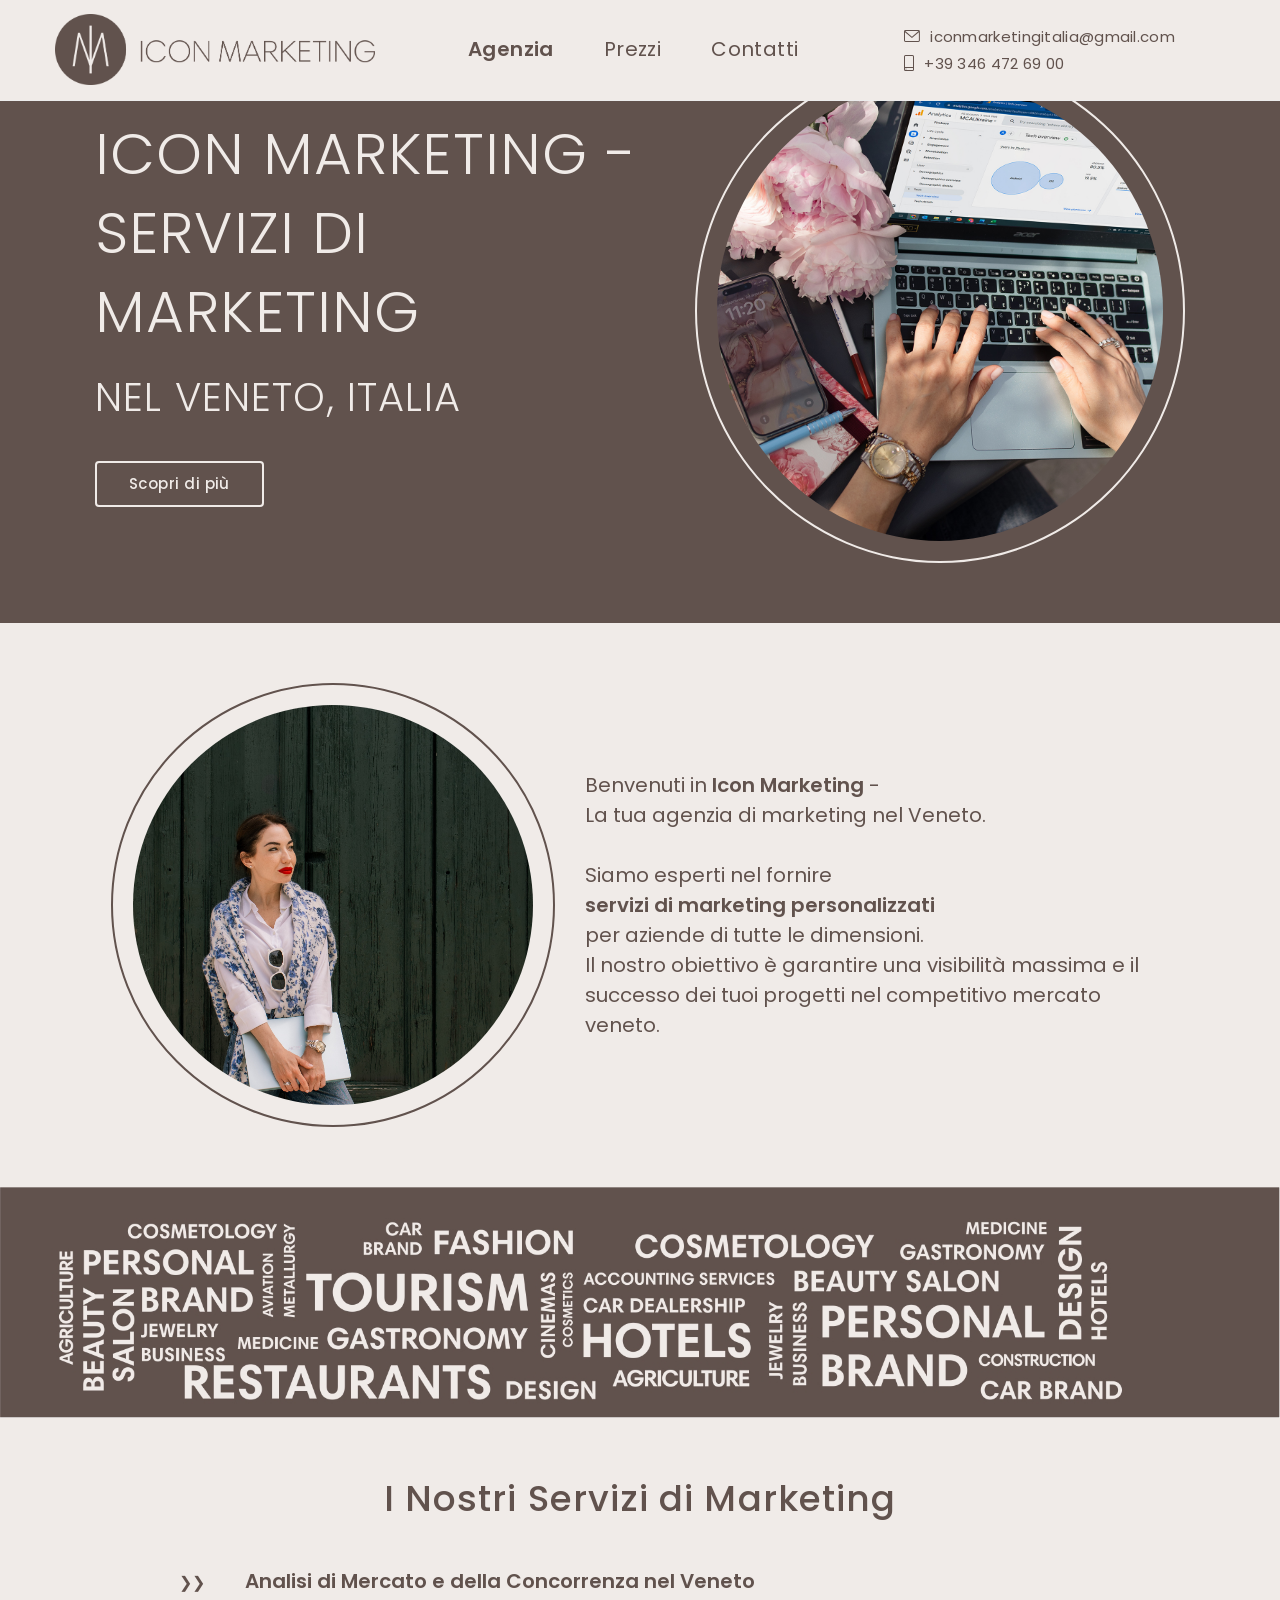
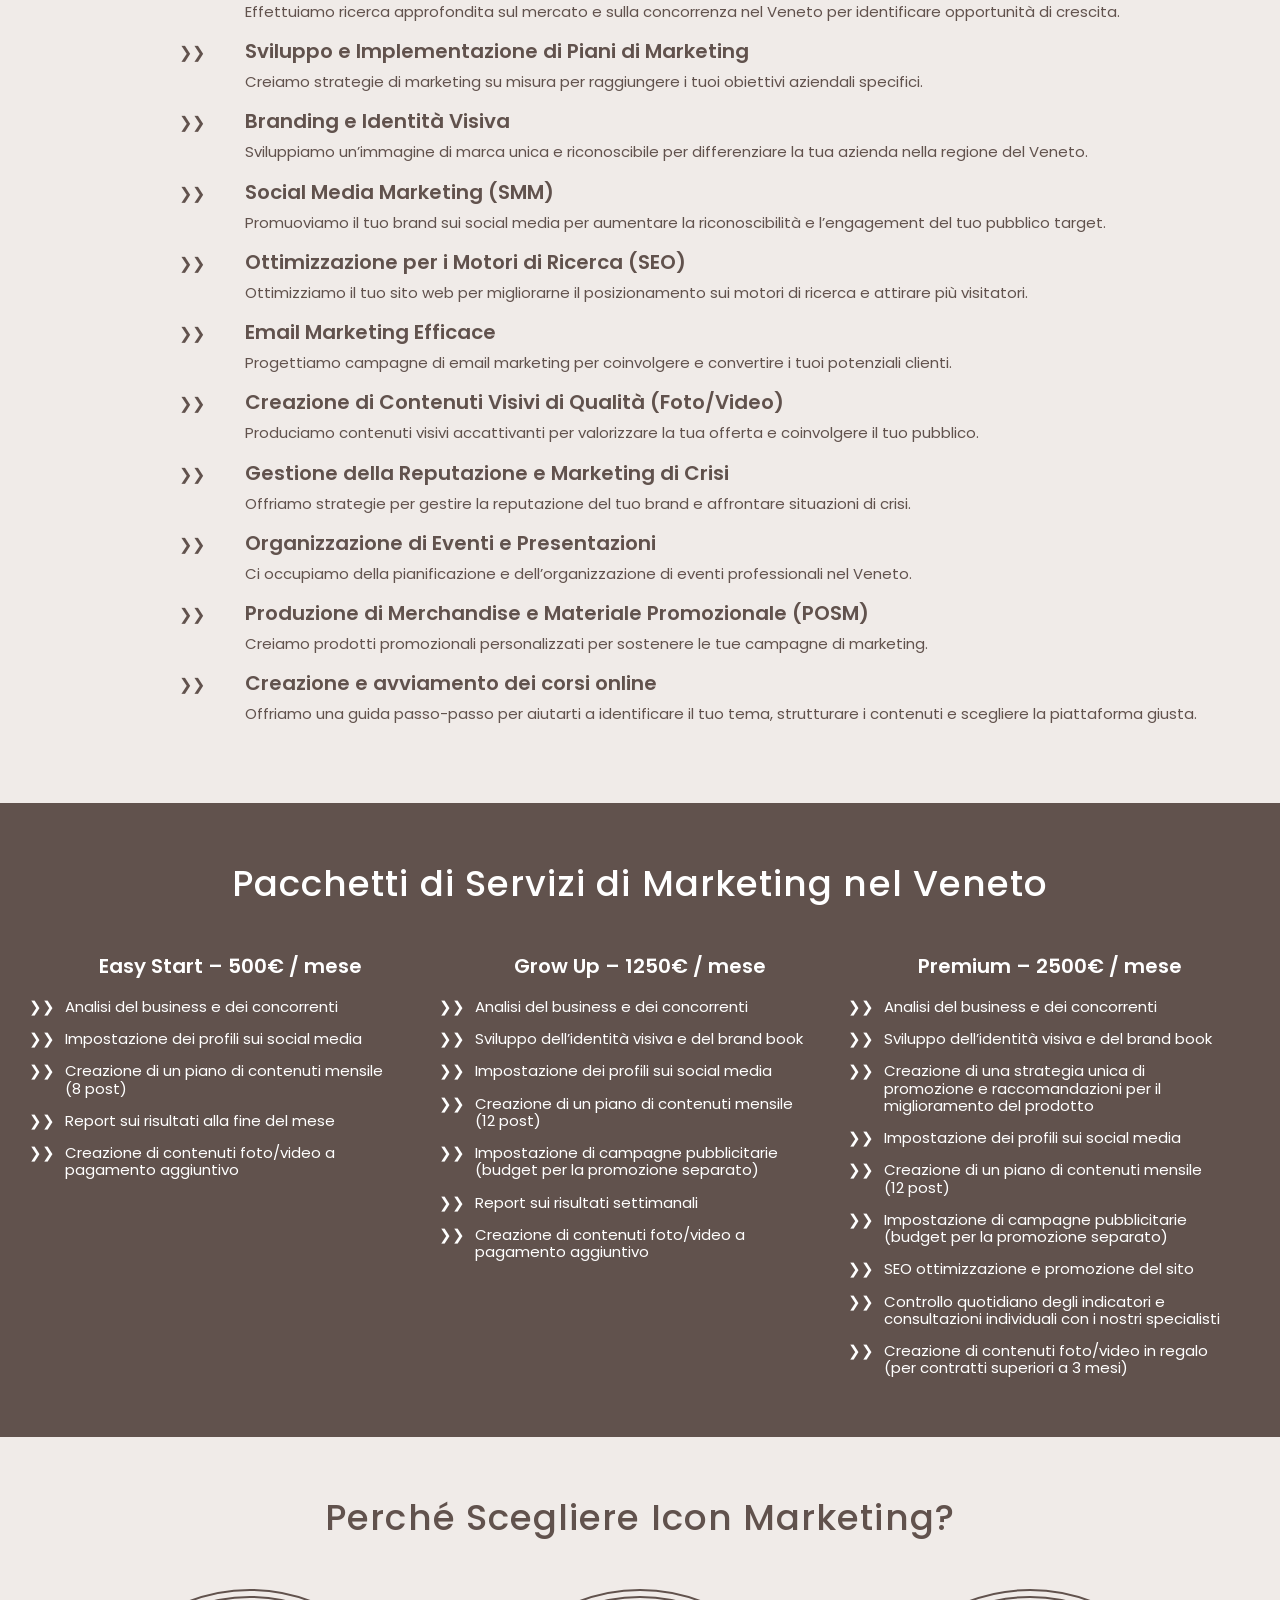
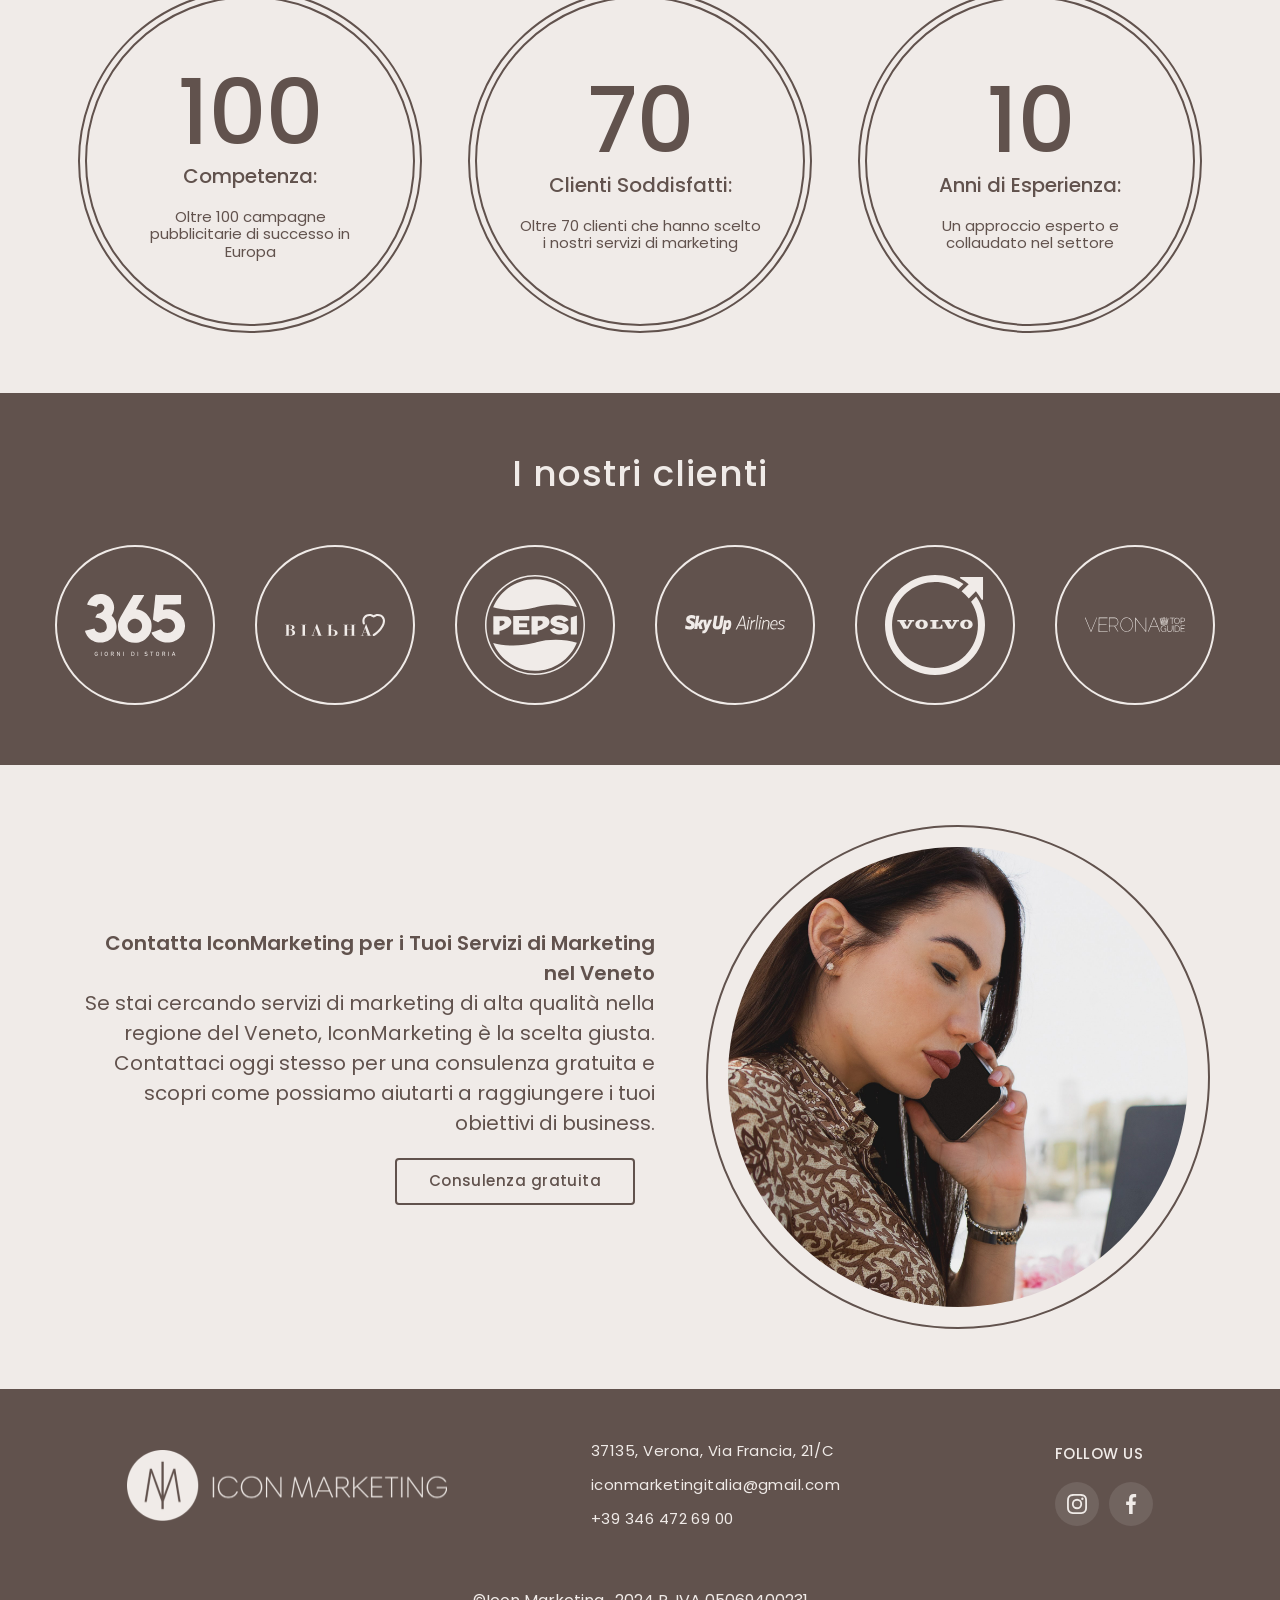
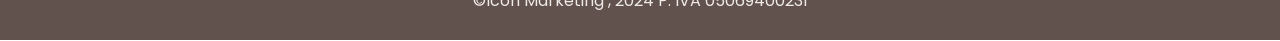
==== index.html @ 923a2ab6 "menu fixed" ====
<!DOCTYPE html>
<html lang="it">

<head>
    <meta charset="UTF-8" />
    <meta http-equiv="X-UA-Compatible" content="IE=edge">
    <meta name="viewport" content="width=device-width, initial-scale=1.0">
    <title>IconMarketing</title>
    <link rel="preconnect" href="https://fonts.googleapis.com">
<link rel="preconnect" href="https://fonts.gstatic.com" crossorigin>
<link href="https://fonts.googleapis.com/css2?family=Poppins:ital,wght@0,100;0,200;0,300;0,400;0,500;0,600;0,700;0,800;0,900;1,100;1,200;1,300;1,400;1,500;1,600;1,700;1,800;1,900&display=swap" rel="stylesheet">
    <link rel="stylesheet" href="https://cdn.jsdelivr.net/npm/modern-normalize@1.1.0/modern-normalize.min.css">
    <link rel="stylesheet" href="./css/main.min.css">
    
</head>

<body>
<!--HEADER-->
    <header class="page-header">
        <div class="container page-header-box">
       
            <a class="link" href="./index.html" lang="en">
                <img class="page-header__logo" 
                src="./images/logo/logo-marrone.png"
                alt="icon-marketing-logo"/>
                 <nav class="page-nav">
            <ul class="menu list"> 
                <li class="menu__item">
                    <a class="menu__link current link" href="#agenzia">Agenzia</a>
                </li>
                <li class="menu__item">
                    <a class="menu__link link" href="#prezzi">Prezzi</a>
                </li>
                <li class="menu__item">
                    <a class="menu__link link" href="#contacts">Contatti</a>
                </li>
            </ul> 
        </nav>
        <button type="button" class="mobile-menu-open" data-menu-open>
        <svg class="mobile-menu-icon" width="40px" height="40px">
            <use href="./images/icons.svg#icon-mobile-menu"></use>
        </svg>
        </button>
        <div class="contacts-box">
            <a class="contact-e-mail link" href="mailto:iconmarketingitalia@gmail.com">iconmarketingitalia@gmail.com
                <svg class="envelope-icon" width="16px" height="12px">
                    <use href="./images/icons.svg#icon-envelope"></use>
                </svg>
            </a>
            <a class="contact-phone-number link" href="tel:+393464726900">+39 346 472 69 00
                <svg class="phone-icon" width="10px" height="16px">
                    <use href="./images/icons.svg#icon-smartphone"></use>
                </svg>
            </a>
    </div>
</div>
<!--MOBILE MENU-->
        <div class="mobile-menu" data-menu>
            <div class="container mobile-menu__container">
                <button class="mobile-menu__close-btn" data-menu-close>
                    <svg class="mobile-menu__close-icon" width="19" height="19">
                        <use href="./images/icons.svg#icon-modal-close-btn"></use>
                    </svg>
                </button>
                <div class="mobile-menu__box">
                <ul class="mobile-menu__list list">
                    <li class="mobile-menu__item">
                        <a class="mobile-menu__link current link" href="./index.html">Студия</a>
                    </li>
                    <li class="mobile-menu__item">
                        <a class="mobile-menu__link link" href="./portfolio.html">Портфолио</a>
                    </li>
                    <li class="mobile-menu__item">
                        <a class="mobile-menu__link link" href="#contacts">Контакты</a>
                    </li>
                </ul>
                </div>
                <div class="mobile-menu__contacts-box">
                <a class="mobile-menu__contact-phone-number link" href="tel:+380961111111">+38 096 111 11 11
                </a>
                <a class="mobile-menu__contact-e-mail link" href="mailto:info@devstudio.com">info@devstudio.com
                </a>
                <div class="mobile-menu__sn-box">
                    <ul class="mobile-menu__sn-list list">
                        <li class="mobile-menu__sn-item">
                            <a class="mobile-menu__sn-link link" href="">Instagram</a>
                        </li>
                        <li class="mobile-menu__sn-item">
                            <a class="mobile-menu__sn-link link" href="">Twitter</a>
                        </li>
                        <li class="mobile-menu__sn-item link">
                            <a class="mobile-menu__sn-link link" href="">Facebook</a>
                        </li>
                        <li class="mobile-menu__sn-item link">
                            <a class="mobile-menu__sn-link link" href="">LinkedIn</a>
                        </li>
                    </ul>
                </div>
                </div>
            </div>
        </div>
        </header>
   

    <!-- <main> -->
 <!-- HERO --> 

    <section class="hero section">  
    <div class="hero__box">
          <div>
            <div class="hero__title-box">
        <h1 class="hero__title">Icon Marketing - <br/>Servizi di Marketing <br/><span class="hero__font_thin">nel Veneto, Italia</span></h1>
    </div>
        <div class="hero__bnt-box"><a class="hero__btn link" href="#servizi">Scopri di più</a>
            </div>
            </div>
      <div class="hero__img-box">
        <img class="hero__img"
        src="./images/desktop/hero/hero.jpg"
        alt="laptop"
        />
</div>
      
    </div>    
    </section>

<!--ABOUT-->
        <section class="about section">  
            <div id="agenzia" class="container about__box">
                <div class="about__img-box">
                  <img class="about__img"
            src="./images//desktop/about/about.JPG"
            alt="donna con laptop"
            />
            </div>
            <p class="about__text">Benvenuti in <span class="about__text-bold">Icon Marketing</span> - <br/>La tua agenzia di marketing nel Veneto. 
                <br/>
                <br/>Siamo esperti nel fornire <br/><span class="about__text-bold">servizi di marketing personalizzati</span> <br/>per aziende di tutte le dimensioni. <br/>Il nostro obiettivo è garantire una visibilità massima e il successo dei tuoi progetti nel competitivo mercato veneto.</p>
          
            </div>
        </section>   

<!--SPHERES-->
        <section class="spheres section">  
            <div class="container spheres__box">
            <img class="spheres__img"
            src="./images//desktop/spheres/spheres.jpg"
            alt="nomi di business"
            />
            </div>
        </section>
        
<!--SERVICES-->

<section class="services section" >  
            <div id="servizi" class="container services-box">
            <h2 class="service-section-title section-title">I Nostri Servizi di Marketing</h2>
            <ul class="services-list list">
                <li class="services-list__item">
                    <div class="services-list__box">
                    <h3 class="services-list__title">Analisi di Mercato e della Concorrenza nel Veneto</h3>
                    <p class="services-list__description">Effettuiamo ricerca approfondita sul mercato e sulla concorrenza nel Veneto per identificare opportunità di crescita.</p>
                    </div>
                </li>
               <li class="services-list__item">
                    <div class="services-list__box">
                    <h3 class="services-list__title">Sviluppo e Implementazione di Piani di Marketing</h3>
                    <p class="services-list__description">Creiamo strategie di marketing su misura per raggiungere i tuoi obiettivi aziendali specifici.</p>
                    </div>
                </li>
                <li class="services-list__item">
                    <div class="services-list__box">
                    <h3 class="services-list__title">Branding e Identità Visiva</h3>
                    <p class="services-list__description">Sviluppiamo un’immagine di marca unica e riconoscibile per differenziare la tua azienda nella regione del Veneto.</p>
                    </div>
                </li>
                <li class="services-list__item">
                    <div class="services-list__box">
                    <h3 class="services-list__title">Social Media Marketing (SMM)</h3>
                    <p class="services-list__description">Promuoviamo il tuo brand sui social media per aumentare la riconoscibilità e l’engagement del tuo pubblico target.</p>
                    </div>
                </li>
                <li class="services-list__item">
                    <div class="services-list__box">
                    <h3 class="services-list__title">Ottimizzazione per i Motori di Ricerca (SEO)</h3>
                    <p class="services-list__description">Ottimizziamo il tuo sito web per migliorarne il posizionamento sui motori di ricerca e attirare più visitatori.</p>
                    </div>
                </li>
                <li class="services-list__item">
                    <div class="services-list__box">
                    <h3 class="services-list__title">Email Marketing Efficace</h3>
                    <p class="services-list__description">Progettiamo campagne di email marketing per coinvolgere e convertire i tuoi potenziali clienti.</p>
                    </div>
                </li>
                <li class="services-list__item">
                    <div class="services-list__box">
                    <h3 class="services-list__title">Creazione di Contenuti Visivi di Qualità (Foto/Video)</h3>
                    <p class="services-list__description">Produciamo contenuti visivi accattivanti per valorizzare la tua offerta e coinvolgere il tuo pubblico.</p>
                    </div>
                </li>
                <li class="services-list__item">
                    <div class="services-list__box">
                    <h3 class="services-list__title">Gestione della Reputazione e Marketing di Crisi</h3>
                    <p class="services-list__description">Offriamo strategie per gestire la reputazione del tuo brand e affrontare situazioni di crisi.</p>
                    </div>
                </li>
                <li class="services-list__item">
                    <div class="services-list__box">
                    <h3 class="services-list__title">Organizzazione di Eventi e Presentazioni</h3>
                    <p class="services-list__description">Ci occupiamo della pianificazione e dell’organizzazione di eventi professionali nel Veneto.</p>
                    </div>
                </li>
                <li class="services-list__item">
                    <div class="services-list__box">
                    <h3 class="services-list__title">Produzione di Merchandise e Materiale Promozionale (POSM)</h3>
                    <p class="services-list__description">Creiamo prodotti promozionali personalizzati per sostenere le tue campagne di marketing.</p>
                    </div>
                </li>
                <li class="services-list__item">
                    <div class="services-list__box">
                    <h3 class="services-list__title">Creazione e avviamento dei corsi online</h3>
                    <p class="services-list__description">Offriamo una guida passo-passo per aiutarti a identificare il tuo tema, strutturare i contenuti e scegliere la piattaforma giusta.</p>
                    </div>
                </li>
            </ul>
            </div>
        </section>  
        
 <!--PACKAGES-->
        <section class="package section">  
            <div class="container package-box">
            <h2 id="prezzi" class="package-section-title section-title">Pacchetti di Servizi di Marketing nel Veneto</h2>
            <ul class="package-list list">
                <li class="package-list__item">
                    <div class="package-list__box">
                    <h3 class="package-list-title">Easy Start – 500€ / mese</h3>
                    <ul class="package-list-services">
                        <li class="package-list-service">Analisi del business e dei concorrenti</li>
                        <li class="package-list-service">Impostazione dei profili sui social media</li>
                        <li class="package-list-service">Creazione di un piano di contenuti mensile <br/>(8 post)</li>
                        <li class="package-list-service">Report sui risultati alla fine del mese</li>
                        <li class="package-list-service">Creazione di contenuti foto/video a pagamento aggiuntivo</li>
                    </ul>
                </div>
            </li>
            <li class="package-list__item">
                    <div class="package-list__box">
                    <h3 class="package-list-title">Grow Up – 1250€ / mese</h3>
                    <ul class="package-list-services">
                        <li class="package-list-service">Analisi del business e dei concorrenti</li>
                        <li class="package-list-service">Sviluppo dell’identità visiva e del brand book</li>
                        <li class="package-list-service">Impostazione dei profili sui social media</li>
                        <li class="package-list-service">Creazione di un piano di contenuti mensile (12 post)</li>
                        <li class="package-list-service">Impostazione di campagne pubblicitarie (budget per la promozione separato)</li>
                        <li class="package-list-service">Report sui risultati settimanali</li>
                        <li class="package-list-service">Creazione di contenuti foto/video a pagamento aggiuntivo</li>
                    </ul>
                    </div>
                </li>
                <li class="package-list__item">
                    <div class="package-list__box">
                    <h3 class="package-list-title">Premium – 2500€ / mese</h3>
                    <ul class="package-list-services">
                        <li class="package-list-service">Analisi del business e dei concorrenti</li>
                        <li class="package-list-service">Sviluppo dell’identità visiva e del brand book</li>
                        <li class="package-list-service">Creazione di una strategia unica di promozione e raccomandazioni per il miglioramento del prodotto</li>
                        <li class="package-list-service">Impostazione dei profili sui social media</li>
                        <li class="package-list-service">Creazione di un piano di contenuti mensile (12 post)</li>
                        <li class="package-list-service">Impostazione di campagne pubblicitarie (budget per la promozione separato)</li>
                        <li class="package-list-service">SEO ottimizzazione e promozione del sito</li>
                        <li class="package-list-service">Controllo quotidiano degli indicatori e consultazioni individuali con i nostri specialisti</li>
                        <li class="package-list-service">Creazione di contenuti foto/video in regalo (per contratti superiori a 3 mesi)</li>
                    </ul>
                    </div>
                </li>
            </ul>
            </div>
        </section>   
       
<!--ADVANTAGES-->

    <section class="advantages section">   
        <div class="container">
        <h2 class="section-title advantages-section-title">Perché Scegliere Icon Marketing?</h2>
        <ul class="advantages-list list">
            <li class="advantages-list__item">
                <div class="advantages-list__icon-box">
            <h3 class="advantages-list__title"><span class="advantages-number">100</span> <br/>Competenza:</h3>
                <p class="advantages-list__description">Oltre 100 campagne pubblicitarie di successo in Europa</p>
                </div>
                </li>
                <li class="advantages-list__item">
                    <div class="advantages-list__icon-box">
                   <h3 class="advantages-list__title"><span class="advantages-number">70</span> <br/>Clienti Soddisfatti:</h3>
                    <p class="advantages-list__description">Oltre 70 clienti che hanno scelto i nostri servizi di marketing</p>
                    </div>
                    
                </li>
                <li class="advantages-list__item">
                    <div class="advantages-list__icon-box">
                   <h3 class="advantages-list__title"><span class="advantages-number">10</span> <br/>Anni di Esperienza:</h3>
                    <p class="advantages-list__description">Un approccio esperto e collaudato nel settore</p>
                    </div>
                    
                </li>
            </ul>

           
            </div>
        </section>


 <!--TEAM-->
        <section class="team section"> 
            <div class="container">
            <h2 class="section-title">Наша команда</h2>
            <ul class="team-list list">
                <li class="team-list__item">
                    <picture>
                        <source srcset="./images/desktop/team/igor-270/igor-270.webp 1x, ./images/desktop/team/igor-270/igor-270@2x.webp 2x" media="(min-width: 1200px)"
                            type="image/webp" />
                        <source srcset="./images/desktop/team/igor-270/igor-270.jpg 1x, ./images/desktop/team/igor-270/igor-270@2x.jpg 2x" media="(min-width: 1200px)" />
                    
                        <source srcset="./images/tablet/team/igor-354/igor-354.webp 1x, ./images/tablet/team/igor-354/igor-354@2x.webp 2x" media="(min-width: 768px)"
                            type="image/webp" />
                        <source srcset="./images/tablet/team/igor-354/igor-354.jpg 1x, ./images/tablet/team/igor-354/igor-354@2x.jpg 2x" media="(min-width: 768px)" />
                    
                        <source srcset="images\mobile\team\igor-450\igor-450.webp 1x, images\mobile\team\igor-450\igor-450@2x.webp 2x" media="(max-width: 767px)"
                            type="image/webp" />
                        <source srcset="images\mobile\team\igor-450\igor-450.jpg 1x, images\mobile\team\igor-450\igor-450@2x.jpg 2x" media="(max-width: 767px)" />
                    
                        <img src="./images/desktop/team/igor-270/igor-270.jpg" alt="мужчина в очках с бородой улыбается"/>
                    </picture>
                    <h3 class="team-list__name">Игорь Демьяненко</h3>
                    <p class="team-list__position" lang="en">Product Designer</p>
                <ul class="social-list list">
                    <li class="social-list__item">
                        <a href="" class="social-list__link">
                            <svg class="socail-list__icon" width="20" height="20">
                                <use href="./images/icons.svg#icon-instagram"></use>
                            </svg>
                        </a>
                    </li>
                    <li class="social-list__item">
                        <a href="" class="social-list__link">
                            <svg class="socail-list__icon" width="20" height="20">
                                <use href="./images/icons.svg#icon-twitter"></use>
                            </svg>
                        </a>
                    </li>
                    <li class="social-list__item">
                        <a href="" class="social-list__link">
                            <svg class="socail-list__icon" width="20" height="20">
                                <use href="./images/icons.svg#icon-facebook"></use>
                            </svg>
                        </a>
                    </li>
                    <li class="social-list__item">
                        <a href="" class="social-list__link">
                            <svg class="socail-list__icon" width="20" height="20">
                                <use href="./images/icons.svg#icon-linkedin"></use>
                            </svg>
                        </a>
                    </li>
                </ul>
                </li>
                <li class="team-list__item">
                    <picture>
                        <source srcset="images\desktop\team\olga-270\olga-270.webp 1x, images\desktop\team\olga-270\olga-270@2x.webp 2x"
                            media="(min-width: 1200px)" type="image/webp" />
                        <source srcset="images\desktop\team\olga-270\olga-270.jpg 1x, images\desktop\team\olga-270\olga-270@2x.jpg 2x"
                            media="(min-width: 1200px)" />
                    
                        <source srcset="images\tablet\team\olga-354\olga-354.webp 1x, images\tablet\team\olga-354\olga-354@2x.webp 2x"
                            media="(min-width: 768px)" type="image/webp" />
                        <source srcset="images\tablet\team\olga-354\olga-354.jpg 1x, images\tablet\team\olga-354\olga-354@2x.jpg 2x"
                            media="(min-width: 768px)" />
                    
                        <source srcset="images\mobile\team\olga-450\olga-450.webp 1x, images\mobile\team\olga-450\olga-450@2x.webp 2x"
                            media="(max-width: 767px)" type="image/webp" />
                        <source srcset="images\mobile\team\olga-450\olga-450.jpg 1x, images\mobile\team\olga-450\olga-450@2x.jpg 2x"
                            media="(max-width: 767px)" />
                        <img src="images\desktop\team\olga-270\olga-270.jpg" alt="блондинка в очках улыбается" />
                    </picture>                  
                    <h3 class="team-list__name">Ольга Репина</h3>
                    <p class="team-list__position" lang="en">Frontend Developer</p>
                <ul class="social-list list">
                    <li class="social-list__item">
                        <a href="" class="social-list__link">
                            <svg class="socail-list__icon" width="20" height="20">
                                <use href="./images/icons.svg#icon-instagram"></use>
                            </svg>
                        </a>
                    </li>
                    <li class="social-list__item">
                        <a href="" class="social-list__link">
                            <svg class="socail-list__icon" width="20" height="20">
                                <use href="./images/icons.svg#icon-twitter"></use>
                            </svg>
                        </a>
                    </li>
                    <li class="social-list__item">
                        <a href="" class="social-list__link">
                            <svg class="socail-list__icon" width="20" height="20">
                                <use href="./images/icons.svg#icon-facebook"></use>
                            </svg>
                        </a>
                    </li>
                    <li class="social-list__item">
                        <a href="" class="social-list__link">
                            <svg class="socail-list__icon" width="20" height="20">
                                <use href="./images/icons.svg#icon-linkedin"></use>
                            </svg>
                        </a>
                    </li>
                </ul>
                </li>
                <li class="team-list__item">
                    <picture>
                        <source srcset="images\desktop\team\nikolay-270\nikolay-270.webp 1x, images\desktop\team\nikolay-270\nikolay-270@2x.webp 2x"
                            media="(min-width: 1200px)" type="image/webp" />
                        <source srcset="images\desktop\team\nikolay-270\nikolay-270.jpg 1x, images\desktop\team\nikolay-270\nikolay-270@2x.jpg 2x"
                            media="(min-width: 1200px)" />
                    
                        <source srcset="images\tablet\team\nikolay-354\nikolay-354.webp 1x, images\tablet\team\nikolay-354\nikolay-354@2x.webp 2x"
                            media="(min-width: 768px)" type="image/webp" />
                        <source srcset="images\tablet\team\nikolay-354\nikolay-354.jpg 1x, images\tablet\team\nikolay-354\nikolay-354@2x.jpg 2x"
                            media="(min-width: 768px)" />
                    
                        <source srcset="images\mobile\team\nikolay-450\nikolay-450.webp 1x, images\mobile\team\nikolay-450\nikolay-450@2x.webp 2x"
                            media="(max-width: 767px)" type="image/webp" />
                        <source srcset="images\mobile\team\nikolay-450\nikolay-450.jpg 1x, images\mobile\team\nikolay-450\nikolay-450@2x.jpg 2x"
                            media="(max-width: 767px)" />
                        <img src="images\desktop\team\nikolay-270\nikolay-270.jpg" alt="мужчина в классической рубашке улыбается"/>
                    </picture>
                    <h3 class="team-list__name">Николай Тарасов</h3>
                    <p class="team-list__position" lang="en">Marketing</p>
                <ul class="social-list list">
                    <li class="social-list__item">
                        <a href="" class="social-list__link">
                            <svg class="socail-list__icon" width="20" height="20">
                                <use href="./images/icons.svg#icon-instagram"></use>
                            </svg>
                        </a>
                    </li>
                    <li class="social-list__item">
                        <a href="" class="social-list__link">
                            <svg class="socail-list__icon" width="20" height="20">
                                <use href="./images/icons.svg#icon-twitter"></use>
                            </svg>
                        </a>
                    </li>
                    <li class="social-list__item">
                        <a href="" class="social-list__link">
                            <svg class="socail-list__icon" width="20" height="20">
                                <use href="./images/icons.svg#icon-facebook"></use>
                            </svg>
                        </a>
                    </li>
                    <li class="social-list__item">
                        <a href="" class="social-list__link">
                            <svg class="socail-list__icon" width="20" height="20">
                                <use href="./images/icons.svg#icon-linkedin"></use>
                            </svg>
                        </a>
                    </li>
                </ul>
                </li>
                <li class="team-list__item">
                    <picture>
                        <source
                            srcset="images\desktop\team\mykhail-270\mykhail-270.webp 1x, images\desktop\team\mykhail-270\mykhail-270@2x.webp 2x"
                            media="(min-width: 1200px)" type="image/webp" />
                        <source
                            srcset="images\desktop\team\mykhail-270\mykhail-270.jpg 1x, images\desktop\team\mykhail-270\mykhail-270@2x.jpg 2x"
                            media="(min-width: 1200px)" />
                    
                        <source
                            srcset="images\tablet\team\mykhail-354\mykhail-354.webp 1x, images\tablet\team\mykhail-354\mykhail-354@2x.webp 2x"
                            media="(min-width: 768px)" type="image/webp" />
                        <source
                            srcset="images\tablet\team\mykhail-354\mykhail-354.jpg 1x, images\tablet\team\mykhail-354\mykhail-354@2x.jpg 2x"
                            media="(min-width: 768px)" />
                    
                        <source
                            srcset="images\mobile\team\mykhail-450\mykhail-450.webp 1x, images\mobile\team\mykhail-450\mykhail-450@2x.webp 2x"
                            media="(max-width: 767px)" type="image/webp" />
                        <source
                            srcset="images\mobile\team\mykhail-450\mykhail-450.jpg 1x, images\mobile\team\mykhail-450\mykhail-450@2x.jpg 2x"
                            media="(max-width: 767px)" />
                        <img src="images\desktop\team\mykhail-270\mykhail-270.jpg" alt="мужчина в очках с бородой улыбается" />
                    </picture>
                    <h3 class="team-list__name">Михаил Ермаков</h3>
                    <p class="team-list__position" lang="en">UI Designer</p>
                <ul class="social-list list">
                    <li class="social-list__item">
                        <a href="" class="social-list__link">
                            <svg class="socail-list__icon" width="20" height="20">
                                <use href="./images/icons.svg#icon-instagram"></use>
                            </svg>
                        </a>
                    </li>
                    <li class="social-list__item">
                        <a href="" class="social-list__link">
                            <svg class="socail-list__icon" width="20" height="20">
                                <use href="./images/icons.svg#icon-twitter"></use>
                            </svg>
                        </a>
                    </li>
                    <li class="social-list__item">
                        <a href="" class="social-list__link">
                            <svg class="socail-list__icon" width="20" height="20">
                                <use href="./images/icons.svg#icon-facebook"></use>
                            </svg>
                        </a>
                    </li>
                    <li class="social-list__item">
                        <a href="" class="social-list__link">
                            <svg class="socail-list__icon" width="20" height="20">
                                <use href="./images/icons.svg#icon-linkedin"></use>
                            </svg>
                        </a>
                    </li>
            </ul>
            </div>
        </section>
<!--CLIENTS-->
    <section class="clients section"> 
    <div class="container clients-box">
        <h2 class="clients-section-title section-title">I nostri clienti</h2>
<ul class="clients-list list">
    <li class="clients-list__item">
        <a href="" class="clients-list__link link">
        <img class="cleints-list-logo" src="./images/clients/365.svg" alt="365 logo"/>
        </a>
    </li>
    <li class="clients-list__item">
        <a href="" class="clients-list__link link">
             <img class="cleints-list-logo" src="./images/clients/vilna-light.svg" alt="vilna logo"/>

        </a>
    </li>
    <li class="clients-list__item">
        <a href="" class="clients-list__link link">
              <img class="cleints-list-logo" src="./images/clients/pepsi-light.svg" alt="pepsi logo"/>
        </a>
    </li>
    <li class="clients-list__item">
        <a href="" class="clients-list__link link">
        
        <img class="cleints-list-logo" src="./images/clients/SkyUp_Airlines_light.svg" alt="skyup logo"/>
        </a>
    </li>
    <li class="clients-list__item">
        <a href="" class="clients-list__link link">
       <img class="cleints-list-logo" src="./images/clients/volvo-light.svg"  alt="volvo logo"/>
        </a>
    </li>
    <li class="clients-list__item">
        <a href="" class="clients-list__link link">
        <img class="cleints-list-logo" src="./images/clients/Verona.svg"  alt="365 logo"/>
        </svg>
        </a>
    </li>
</ul>
    </div>
</section>
    </main>

<!--CALL-TO-ACTION-->
        <section class="call section">  
            <div class="container call__box">
                    <div class="call_text-box">
                    <h3 class="call_text call_text_accent">Contatta IconMarketing per i Tuoi Servizi di Marketing nel Veneto</h3>
           <p class="call_text">Se stai cercando servizi di marketing di alta qualità nella regione del Veneto, IconMarketing è la scelta giusta. Contattaci oggi stesso per una consulenza gratuita e scopri come possiamo aiutarti a raggiungere i tuoi obiettivi di business.</p>
        <div class="call__bnt-box">
            <button class="call__btn" type="button" data-modal-open>Consulenza gratuita</button>
        </div>
        </div>
                    <div class="call_photo-box">
                        <img class="call_photo"
                        src="./images/desktop/call/call.jpg"
                        alt="donna parla telefono"/>
                        </div>

                </div>
        </section>   
<!--FOOTER-->
  
    <footer class="footer">
        <div id="contacts" class="container footer-box">
            <div class="footer-tablet-box">
                <div class="footer__logo-box">   <a class="footer__logo link" href="./index.html" lang="en">
        <img class="footer_logo-img" 
        srcset="./images/logo/logo_2x.png" 
        src="./images/logo/logo_1x.png"
        alt="icon-marketing-logo" />

    </a></div>
                <div class="footer-address-box">
                 
                    <address class="address">
                        <ul class="footer-contacts-list list">
                            <li class="footer-contacts-list-item">
                                <a class="footer-address-link link" href="https://www.google.com/maps/place/Regus+-+Verona,+Forum/@45.413897,10.9705691,17z/data=!3m1!4b1!4m6!3m5!1s0x477f5f7f0d512f63:0x7e9ab8a58d6ac50a!8m2!3d45.413897!4d10.9705691!16s%2Fg%2F11c37p80fp?entry=ttu&g_ep=EgoyMDI0MTAwOC4wIKXMDSoASAFQAw%3D%3D"
                                    target="_blank" rel="noopener noreferrer">37135, Verona, Via Francia, 21/C</a>
                            </li>
                            <li class="footer-contacts-list-item">
                                <a class="footer-contact-e-mail link" href="mailto:iconmarketingitalia@gmail.com">iconmarketingitalia@gmail.com</a>
                            </li>
                            <li class="footer-contacts-list-item">
                                <a class="footer-contact-phone-number link" href="tel:+393464726900">+39 346 472 69 00</a>
                            </li>
                        </ul>
                    </address>
                </div>
                <div class="footer-sn-box">
                    <h4 class="footer-sn-title">FOLLOW US</h4>
                    <ul class="footer-social-list list">
                        <li class="footer-social-list-item">
                            <a href="https://www.instagram.com/iconmarketing.agency" class="footer-social-list-link">
                                <svg class="footer-socail-list-icon" width="20" height="20">
                                    <use href="./images/icons.svg#icon-instagram"></use>
                                </svg>
                            </a>
                        </li>
                        <!-- <li class="footer-social-list-item">
                            <a href="" class="footer-social-list-link">
                                <svg class="footer-socail-list-icon" width="20" height="20">
                                    <use href="./images/icons.svg#icon-twitter"></use>
                                </svg>
                            </a>
                        </li> -->
                        <li class="footer-social-list-item">
                            <a href="" class="footer-social-list-link">
                                <svg class="footer-socail-list-icon" width="20" height="20">
                                    <use href="./images/icons.svg#icon-facebook"></use>
                                </svg>
                            </a>
                        <!-- </li>
                        <li class="footer-social-list-item">
                            <a href="" class="footer-social-list-link">
                                <svg class="footer-socail-list-icon" width="20" height="20">
                                    <use href="./images/icons.svg#icon-linkedin"></use>
                                </svg>
                            </a>
                        </li> -->
                    </ul>
                </div>
        
                
            </div>
            <div class="footer-copyright"><p>©Icon Marketing , 2024 P. IVA 05069400231</p></div>
        </div>
        
    </footer>
<!--MODAL WINDOW-->
    <div class="backdrop is-hidden" data-modal> 
    <div class="modal-window">
        <button type="button" class="modal-close-btn button" data-modal-close>
            <svg class="modal-close-btn-icon" width="11" height="11">
                <use href="./images/icons.svg#icon-modal-close-btn"></use>
            </svg>
        </button>
        <form id="contact-form" class="modal-form" autocomplete="off" action="email.php" method="post">
            <p class="modal-form-title">Lascia un messaggio, ti richiameremo noi</p>
            <label class="modal-form-field">
                <span class="modal-form-input-description"> Nome </span>
                <span class="modal-form-input-box">
                    <input 
                    type="text" 
                    id="user_name"
                    name="user_name" 
                    class="modal-form-input" 
                    required 
                    pattern="[a-zA-Zа-яА-Я]+" 
                    minlength="2" />
                    <span class="modal-form-input-icon">
                        <svg class="modal-field-icon" width="18px" height="18px">
                            <use href="./images/icons.svg#icon-user-modal"></use>
                        </svg>
                    </span>
                </span>
            </label>
            <label class="modal-form-field">
                <span class="modal-form-input-description"> Telefono </span>
                <span class="modal-form-input-box">
                    <input 
                    type="tel" 
                    id="user_phone"
                    name="user_phone" 
                    class="modal-form-input" 
                    required 
                    pattern="[0-9]{10}" minlength="10" />
                    <span class="modal-form-input-icon">
                        <svg class="modal-field-icon" width="18px" height="18px">
                            <use href="./images/icons.svg#icon-phone-modal"></use>
                        </svg>
                    </span>
                </span>
            </label>
            <label class="modal-form-field">
                <span class="modal-form-input-description"> E-mail </span>
                <span class="modal-form-input-box">
                    <input 
                    type="email" 
                    id="user_email"
                    name="user_email" 
                    class="modal-form-input" 
                    required 
                    />
                    <span class="modal-form-input-icon">
                        <svg class="modal-field-icon" width="18px" height="18px">
                            <use href="./images/icons.svg#icon-email-modal"></use>
                        </svg>
                    </span>
                </span>
            </label>
            <label class="modal-form-field">
                <span class="modal-form-input-description"> Commento </span>
                <span class="modal-form-input-box">
                <textarea 
                id="user_comment"
                name="user_comment" 
                class="modal-form-comment" 
                placeholder="Inserisci il testo"></textarea>
                </span>
            </label>
            <div class="modal-submit-btn-box">
            <button type="submit" class="modal-form-submit">Inviare</button>
            </div>
        </form>
    </div>
</div>

    <script src="./js/modal.js"></script> 
    <script src="./js/mobile-menu.js"></script>
    
</body>

</html>
---- css/main.min.css ----
﻿h1,h2,h3,h4,h5,h6,p{margin-top:0;margin-bottom:0}ul,ol{margin-top:0;margin-bottom:0;padding-left:0}img{display:block;max-width:100%;height:auto}.list{list-style:none}.link{text-decoration:none}body{font-family:var(--primary-font)}button{cursor:pointer}.container{padding-left:15px;padding-right:15px}@media screen and (min-width: 480px){.container{width:480px;margin-left:auto;margin-right:auto}}@media screen and (min-width: 768px){.container{width:768px}}@media screen and (min-width: 1200px){.container{width:1200px}}@media screen and (max-width: 767px){.section{padding:30px 0}}@media screen and (min-width: 768px){.section{padding:30px 0}}@media screen and (min-width: 1200px){.section{padding:60px 0}}.backdrop{position:fixed;top:0;left:0;z-index:100;width:100%;height:100%;background:rgba(0,0,0,.2);transition:500ms cubic-bezier(0.4, 0, 0.2, 1)}.backdrop.is-hidden{opacity:0;visibility:hidden;pointer-events:none;transform:scale(3);transition:500ms cubic-bezier(0.4, 0, 0.2, 1)}@media screen and (min-width: 1200px){.footer{background-color:var(--main-color);padding-top:30px;padding-bottom:30px}.footer-tablet-box{display:flex;align-items:center;justify-content:space-around}.footer-address-box{display:table;margin-bottom:20px;width:320px}.footer__logo-box{width:320px}.address{margin-top:20px}.footer-contacts-list-item:not(:last-child){margin-bottom:9px}.footer-address-link{font-style:normal;font-weight:400;font-size:15px;line-height:24px;letter-spacing:.03em;color:var(--second-color);transition:var(--transition-main)}.footer-address-link:hover,.footer-address-link:focus{font-weight:600}.footer-contact-e-mail{font-style:normal;font-weight:400;font-size:15px;line-height:1.71;letter-spacing:.03em;color:var(--second-color);transition:var(--transition-main)}.footer-contact-e-mail:hover,.footer-contact-e-mail:focus{font-weight:600}.footer-contact-phone-number{font-style:normal;font-weight:400;font-size:15px;line-height:1.71;letter-spacing:.03em;color:var(--second-color);transition:var(--transition-main)}.footer-contact-phone-number:hover,.footer-contact-phone-number:focus{font-weight:600}.contacts-list-item:not(:last-of-type){margin-bottom:9px}.footer-sn-title{display:block;font-weight:500;font-size:15px;line-height:1.14;letter-spacing:.03em;text-transform:uppercase;color:var(--second-color);margin-bottom:20px}.footer-social-list{display:flex;justify-content:left;gap:10px}.footer-social-list-link{display:flex;justify-content:center;align-items:center;width:44px;height:44px;border-radius:50%;background:rgba(255,255,255,.1);fill:var(--second-color);transition:var(--transition-main)}.footer-social-list-link:hover,.footer-social-list-link:focus{background-color:var(--main-color)}.footer-copyright{color:var(--second-color);display:flex;justify-content:center;align-items:center;font-size:15;font-weight:400;margin-top:40px}}@media screen and (max-width: 767px){.menu{display:none}.contacts-box{display:none}.page-header{padding-top:16px;padding-bottom:16px}.page-header-box{display:flex;align-items:center;justify-content:space-between}.mobile-menu-open{background-color:rgba(0,0,0,0);border:none;padding:0;line-height:0}}@media screen and (min-width: 768px){.mobile-menu-open{display:none}.page-header{border-bottom:1px solid #ececec;background:var(--second-color);display:flex;position:fixed;width:100%}.page-nav{display:flex;align-items:center}.page-header-box{display:flex;padding-top:15px;padding-bottom:15px;align-items:center}.page-header__logo{margin-right:88px}.menu{display:flex;align-items:center}.menu__item:not(:last-child){margin-right:50px}.menu__link{font-weight:400;font-size:20px;line-height:1.14;letter-spacing:.02em;color:var(--main-color);padding-top:32px;padding-bottom:33px}.current{font-weight:600;position:relative}.contacts-box{display:flex;flex-direction:column;margin-left:auto;gap:10px}.contact-e-mail,.contact-phone-number{font-weight:400;font-size:15px;line-height:1.14;letter-spacing:.02em;color:var(--main-color);display:inline-flex;align-items:center}.envelope-icon,.phone-icon{order:-1;margin-right:10px;fill:currentColor}}@media screen and (min-width: 1200px){.page-header-box{padding-top:15px;padding-bottom:15px}.page-header__logo{margin-right:93px;width:320px}.contacts-box{justify-content:center}.menu__link{padding-bottom:32px;transition:var(--transition-main)}.menu__link:hover{font-weight:700}.menu__link:focus{font-weight:700}.contact-e-mail{margin-right:50px}.contact-e-mail,.contact-phone-number{font-weight:400;font-size:15px;line-height:1.14;letter-spacing:.02em;color:var(--main-color);display:inline-flex;align-items:center;transition:var(--transition-main)}.contact-e-mail:hover,.contact-phone-number:hover{font-weight:700}.contact-e-mail:focus,.contact-phone-number:focus{font-weight:700}}.page-header__logo{font-family:var(--logo-font);font-weight:700;font-size:26px;line-height:1.19;letter-spacing:.03em;color:#000}.footer__logo{font-family:var(--logo-font);font-weight:700;font-size:26px;line-height:1.19;letter-spacing:.03em;color:#fff}.web{font-family:var(--logo-font);font-weight:700;font-size:26px;line-height:1.19;letter-spacing:.03em;color:var(--accent-color)}@media screen and (max-width: 767px){.mobile-menu{position:fixed;width:100vw;height:100vh;z-index:1000;top:0;left:0;background-color:#fff;opacity:0;visibility:hidden;pointer-events:none;transition:var(--transition-main)}.mobile-menu.is-open{opacity:1;visibility:visible;pointer-events:auto}.mobile-menu__container{position:relative;padding-left:40px;padding-top:48px;padding-bottom:48px;display:flex;flex-direction:column;justify-content:space-between;height:100%}.mobile-menu__close-btn{position:absolute;top:21px;right:25px;background-color:rgba(0,0,0,0);border:none;padding:0;line-height:0}.mobile-menu__close-btn:hover{fill:var(--accent-color)}.mobile-menu__item:not(:last-child){margin-bottom:32px}.mobile-menu__link{font-weight:500;font-size:40px;line-height:1.18;letter-spacing:.02em;color:#212121}.current{color:var(--accent-color)}.mobile-menu__contacts-box{display:flex;flex-direction:column}.mobile-menu__contact-phone-number{font-weight:500;font-size:34px;line-height:1.18;letter-spacing:.02em;color:var(--accent-color);margin-bottom:32px}.mobile-menu__contact-e-mail{font-weight:500;font-size:24px;line-height:1.17;letter-spacing:.02em;color:#757575}.mobile-menu__sn-box{display:flex}.mobile-menu__sn-list{margin-top:64px;display:flex;flex-wrap:wrap}.mobile-menu__sn-item:not(:last-child){margin-right:10px}.mobile-menu__sn-item:not(:last-child)::after{content:"";width:22px;height:0px;left:214px;top:726px;border:1px solid rgba(33,33,33,.2);transform:rotate(90deg);margin-left:10px}.mobile-menu__sn-link{font-weight:500;font-size:18px;line-height:1.22;letter-spacing:.02em;color:var(--accent-color)}}@media screen and (min-width: 768px){.mobile-menu{display:none}}@media screen and (max-width: 767px){.modal-form{display:flex;flex-direction:column}.modal-form-title{font-weight:700;font-size:20px;line-height:1.5;text-align:center;letter-spacing:.03em;color:#212121}.modal-form-field{margin-bottom:10px}.modal-form-input{width:100%;height:40px;border:1px solid rgba(33,33,33,.2);border-radius:4px;transition:border-color var(--transition-main);padding-left:42px;padding-top:16px;padding-bottom:16px}.modal-form-input:focus{outline:none;border-color:var(--accent-color);cursor:pointer}.modal-form-input-description{font-weight:400;font-size:12px;line-height:1.17;letter-spacing:.01em;color:#757575;display:block;margin-bottom:4px}.modal-form-input-box{position:relative}.modal-field-icon{position:absolute;top:50%;left:12px;transform:translateY(-50%);transition:fill var(--transition-main)}.modal-form-input:focus+.modal-form-input-icon{fill:var(--accent-color)}.modal-form-comment{width:100%;height:120px;padding:12px 16px;resize:none;border-radius:4px;border:1px solid rgba(33,33,33,.2);transition:border-color var(--transition-main)}.modal-form-comment::placeholder{font-weight:400;font-size:12px;line-height:14px;letter-spacing:.01em;color:rgba(117,117,117,.5)}.modal-form-comment:focus{border-color:var(--accent-color);outline:none;cursor:pointer}.policy-check-field{display:flex;margin-bottom:30px;align-items:center;justify-content:center;margin-top:6px}.check-box-icon{display:inline-block;width:16px;height:15px;margin-right:8px;border:2px solid #212121;border-radius:4px;position:relative;transition:background-color var(--transition-main)}.check-mark{position:absolute;top:50%;transform:translateY(-50%)}.check-box-description{font-weight:400;font-size:12px;line-height:1.71;letter-spacing:.03em;color:#757575}.policy-link{color:#2196f3}.check-box:checked+.check-box-icon{background-color:var(--accent-color);border-color:rgba(0,0,0,0)}.check-box{-webkit-appearance:none;-moz-appearance:none;appearance:none}.modal-form-submit{min-width:200px;height:50px;background:#2196f3;box-shadow:0px 4px 4px rgba(0,0,0,.15);border:none;border-radius:4px;color:#fff;font-weight:700;font-size:16px;line-height:1.87;display:flex;align-self:center;text-align:center;letter-spacing:.06em;padding:10px 52px;transition:backgroud-color var(--transition-main)}}@media screen and (min-width: 768px){.modal-form{display:flex;flex-direction:column;justify-content:space-around}.modal-form-title{font-weight:500;font-size:20px;line-height:1.15;text-align:center;letter-spacing:.03em;color:var(--main-color);margin-bottom:12px}.modal-form-field{margin-bottom:10px}.modal-form-input{width:100%;height:40px;border:1px solid rgba(33,33,33,.2);border-radius:4px;transition:border-color var(--transition-main);padding-left:42px;padding-top:16px;padding-bottom:16px}.modal-form-input:focus{outline:none;border-color:var(--main-color);cursor:pointer}.modal-form-input-description{font-weight:400;font-size:12px;line-height:1.17;letter-spacing:.01em;color:var(--main-color);display:block;margin-bottom:4px}.modal-form-input-box{position:relative}.modal-field-icon{position:absolute;fill:var(--main-color);top:50%;left:12px;transform:translateY(-50%);transition:fill var(--transition-main)}.modal-form-input:focus+.modal-form-input-icon{fill:#000}.modal-form-comment{width:100%;height:120px;padding:12px 16px;resize:none;border-radius:4px;border:1px solid rgba(33,33,33,.2);transition:border-color var(--transition-main)}.modal-form-comment::placeholder{font-weight:400;font-size:12px;line-height:14px;letter-spacing:.01em;color:var(--main-color)}.modal-form-comment:focus{border-color:var(--accent-color);outline:none;cursor:pointer}.modal-submit-btn-box{display:flex;justify-content:center;align-items:center}.modal-form-submit{color:var(--second-color);background-color:var(--main-color);font-family:var(--main-font);font-weight:500;font-size:15px;line-height:1.5;display:flex;align-items:center;text-align:center;letter-spacing:.03em;border:3px solid var(--main-color);border-radius:4px;padding:10px 32px;box-shadow:2px 2px 2px #482525;transition:var(--transition-main)}.modal-form-submit:focus,.modal-form-submit:hover{background:var(--second-color);color:var(--main-color);cursor:pointer}}@media screen and (min-width: 1200px){.check-box-description{font-size:14px}}@media screen and (max-width: 767px){.modal-window{position:absolute;top:50%;left:50%;transform:translate(-50%, -50%);width:calc(100% - 30px);max-width:450px;background-color:#fff;box-shadow:0px 1px 3px rgba(0,0,0,.12),0px 1px 1px rgba(0,0,0,.14),0px 2px 1px rgba(0,0,0,.2);border-radius:4px;padding:40px}.modal-close-btn{position:absolute;top:8px;right:8px;display:flex;justify-content:center;align-items:center;width:30px;height:30px;border-radius:50%;background-color:#fff;border:1px solid rgba(0,0,0,.1);padding:0}}@media screen and (min-width: 768px){.modal-window{position:absolute;top:50%;left:50%;transform:translate(-50%, -50%);width:450px;background-color:var(--second-color);box-shadow:0px 1px 3px rgba(0,0,0,.12),0px 1px 1px rgba(0,0,0,.14),0px 2px 1px rgba(0,0,0,.2);border-radius:4px;padding:40px}.modal-close-btn{position:absolute;top:8px;right:8px;display:flex;justify-content:center;align-items:center;width:30px;height:30px;border-radius:50%;background-color:var(--second-color);border:1px solid rgba(0,0,0,.1);padding:0}}@media screen and (min-width: 1200px){.modal-window{width:528px;height:500px}.modal-close-btn:hover,.modal-close-btn:focus{fill:var(--accent-color)}}@media screen and (max-width: 767px){.section-title{font-weight:500;font-size:28px;line-height:1.17;text-align:center;letter-spacing:.03em;color:#212121;margin-bottom:30px}}@media screen and (min-width: 768px){.section-title{font-weight:500;font-size:28px;line-height:1.17;text-align:center;letter-spacing:.03em;color:#212121;margin-bottom:30px}}@media screen and (min-width: 1200px){.section-title{font-size:36px;margin-bottom:50px}}@media screen and (max-width: 1199px){.about{display:none}}@media screen and (min-width: 1200px){.about{background:var(--second-color)}.about__box{display:flex;justify-content:center;align-items:center}.about__img-box{display:flex;border-radius:50%;border:2px solid var(--main-color);margin-right:30px}.about__img{border-radius:50%;width:400px;height:400px;display:flex;object-fit:cover;margin:20px}.about__text{font-weight:400;text-align:left;line-height:1.5;color:var(--main-color);font-size:20px;max-width:50%}.about__text-bold{font-weight:600;color:var(--main-color)}}@media screen and (min-width: 1200px){.advantages{background:var(--second-color)}.advantages-section-title{color:var(--main-color)}.advantages-list{display:flex;justify-content:space-around;color:var(--main-color);font-size:15px;font-weight:400}.advantages-list__icon-box{border:2px solid var(--main-color);border-radius:50%;padding:40px;height:330px;width:330px;display:flex;flex-direction:column;justify-content:center;margin:5px}.advantages-number{font-size:90px;font-weight:500}.advantages-list__item{justify-content:center;text-align:center;display:flex;border-radius:50%;border:2px solid var(--main-color)}.advantages-list__title{font-size:20px;margin-bottom:20px;font-weight:500}}@media screen and (max-width: 767px){.clients{display:none}.clients-list{display:flex;flex-wrap:wrap;justify-content:center;align-items:center;gap:var(--item-gap)}.clients-list__item{flex-basis:calc((100% - 30px)/2)}.clients-list__link{display:flex;justify-content:center;align-items:center;fill:#afb1b8;border:1px solid #afb1b8;height:92px;border-radius:4px}}@media screen and (min-width: 768px){.clients{background:var(--main-color)}.clients-section-title{color:var(--second-color)}.clients-list{display:flex;flex-wrap:wrap;justify-content:center;align-items:center;gap:var(--item-gap)}.clients-list__link{display:flex;justify-content:center;align-items:center;fill:var(--second-color);border:2px solid var(--second-color);height:160px;width:160px;border-radius:50%}.cleints-list-logo{width:100px;display:flex;justify-content:center}}@media screen and (min-width: 1200px){.clients{background:var(--main-color)}.clients-list__item{flex-basis:calc((100% - 150px)/6)}.clients-list__link{transition:var(--transition-main)}.clients-list__link:hover,.clients-list__link:focus{border-color:var(--main-color);scale:90%}}@media screen and (max-width: 767px){.hero{padding-top:118px;padding-bottom:118px;background-image:linear-gradient(rgba(47, 48, 58, 0.4), rgba(47, 48, 58, 0.4)),url("../images/mobile/hero/hero-480/hero-480.jpg");background-color:#c4c4c4}.hero__title{font-weight:900;font-size:26px;line-height:1.62;text-align:center;letter-spacing:.06em;text-transform:uppercase;color:#fff;margin-bottom:30px}.hero__bnt-box{display:flex;justify-content:center;align-items:center}.hero__btn{color:#fff;background-color:#2196f3;font-family:inherit;font-weight:700;font-size:16px;line-height:1.88;display:flex;align-items:center;text-align:center;letter-spacing:.06em;border:none;border-radius:4px;padding:10px 24px}}@media screen and (min-device-pixel-ratio: 2)and (max-width: 767px),screen and (min-resolution: 192dpi)and (max-width: 767px),screen and (min-resolution: 2dppx)and (max-width: 767px){.hero{background-image:linear-gradient(rgba(47, 48, 58, 0.4), rgba(47, 48, 58, 0.4)),url("../images/mobile/hero/hero-480/hero-480@2x.jpg");background-size:cover}}@media screen and (min-width: 768px){.hero{padding-top:118px;padding-bottom:118px;background-color:var(--second-color);margin-top:-1px}.hero__box{display:flex;justify-content:space-around;align-items:center}.hero__title{font-weight:300;font-size:26px;line-height:1.62;text-align:left;letter-spacing:.02em;text-transform:uppercase;color:var(--second-color);margin-bottom:30px}.hero__bnt-box{display:flex;justify-content:left;align-items:center}.hero__btn{color:var(--second-color);background-color:var(--main-color);font-family:inherit;font-weight:500;font-size:15px;line-height:1.5;display:flex;align-items:center;text-align:center;letter-spacing:.03em;border:2px solid var(--second-color);border-radius:4px;padding:10px 24px}}@media screen and (min-width: 1200px){.hero{padding-top:60px;padding-bottom:60px;background:var(--main-color);width:100%;padding-left:95px;padding-right:95px}.hero__img-box{border:2px solid var(--second-color);border-radius:50%}.hero__img{display:flex;border-radius:50%;height:500px;width:500px;object-fit:cover;padding:20px}.hero__title-box{width:100%;height:100%;color:var(--main-color);animation:myAnim 4s ease 0s 1 normal forwards}@keyframes myAnim{0%{opacity:0}100%{opacity:1}}.hero__title{font-size:58px;line-height:1.36}.hero__font_thin{font-weight:300;font-size:40px}.hero__btn{padding:10px 32px;transition:var(--transition-main)}.hero__btn:hover,.hero__btn:focus{background:var(--second-color);color:var(--main-color);cursor:pointer}}@media screen and (max-width: 767px){.portfolio-filters{display:flex;flex-wrap:wrap;gap:8px;margin-bottom:40px}.portfolio-filter-btn{font-family:inherit;font-weight:500;font-size:16px;line-height:1.63;text-align:center;letter-spacing:.03em;color:#212121;background-color:#f5f4fa;border:none;border-radius:4px;padding:6px 22px 6px 22px;transition:var(--transition-main)}.portfolio-filter-btn:hover{color:#fff;background-color:var(--accent-color);box-shadow:0px 3px 1px rgba(0,0,0,.1),0px 1px 2px rgba(0,0,0,.08),0px 2px 2px rgba(0,0,0,.12)}.projects-list{display:flex;flex-wrap:wrap}.projects-list-item{width:100%}.projects-list-item:not(:last-child){margin-bottom:30px}.project-name{font-weight:700;font-size:18px;line-height:2;letter-spacing:.06em;color:#212121;margin-bottom:4px}.project-description{font-weight:400;font-size:16px;line-height:1.88;letter-spacing:.03em;color:#757575}.project-box{border:1px solid #eee;border-top:none;padding:20px 24px;background:#fff}.project-btn{text-align:left;padding:0;border:none;transition:var(--transition-main);width:100%}.project-btn:hover,.project-btn:focus{box-shadow:0px 1px 1px rgba(0,0,0,.12),0px 4px 4px rgba(0,0,0,.06),1px 4px 6px rgba(0,0,0,.16)}.project-card{position:relative;overflow:hidden}.project-hover-text{position:absolute;top:0;background-color:rgba(33,150,243,.9);font-weight:400;font-size:18px;line-height:1.55;letter-spacing:.03em;color:#fff;text-align:center;width:100%;height:100%;overflow:auto;transform:translate(0, 100%);transition:var(--transition-main);display:flex;align-items:center;padding-left:24px;padding-right:24px}.project-btn:hover .project-hover-text{transform:translate(0, 0)}}@media screen and (min-width: 768px){.portfolio-filters{display:flex;flex-wrap:wrap;gap:8px;margin-bottom:30px;justify-content:center}.portfolio-filter-btn{font-family:inherit;font-weight:500;font-size:16px;line-height:1.63;text-align:center;letter-spacing:.03em;color:#212121;background-color:#f5f4fa;border:none;border-radius:4px;padding:6px 22px 6px 22px;transition:var(--transition-main)}.portfolio-filter-btn:hover{color:#fff;background-color:var(--accent-color);box-shadow:0px 3px 1px rgba(0,0,0,.1),0px 1px 2px rgba(0,0,0,.08),0px 2px 2px rgba(0,0,0,.12)}.projects-list{display:flex;flex-wrap:wrap;gap:30px}.projects-list-item{flex-basis:calc((100% - 30px)/2)}.project-name{font-weight:700;font-size:18px;line-height:2;letter-spacing:.06em;color:#212121;margin-bottom:4px}.project-description{font-weight:400;font-size:16px;line-height:1.88;letter-spacing:.03em;color:#757575}.project-box{border:1px solid #eee;border-top:none;padding:20px 24px;background:#fff}.project-btn{text-align:left;padding:0;border:none;max-width:354px;transition:var(--transition-main)}.project-btn:hover,.project-btn:focus{box-shadow:0px 1px 1px rgba(0,0,0,.12),0px 4px 4px rgba(0,0,0,.06),1px 4px 6px rgba(0,0,0,.16)}.project-card{position:relative;overflow:hidden}.project-hover-text{position:absolute;top:0;left:0;background-color:rgba(33,150,243,.9);font-weight:400;font-size:18px;line-height:1.55;letter-spacing:.03em;color:#fff;display:flex;text-align:center;align-items:center;padding-left:24px;padding-right:24px;width:100%;height:100%;overflow:auto;transform:translate(0, 100%);transition:var(--transition-main)}.project-btn:hover .project-hover-text,.project-btn:focus .project-hover-text{transform:translate(0, 0)}}@media screen and (min-width: 1200px){.portfolio-filters{margin-bottom:50px}.projects-list-item{flex-basis:calc((100% - 60px)/3)}.project-btn{max-width:370px}}@media screen and (max-width: 767px){.team{display:none}.team-list{display:flex;flex-wrap:wrap;gap:var(--item-gap)}.team-list__item{background-color:#fff;box-shadow:0px 1px 3px rgba(0,0,0,.12),0px 1px 1px rgba(0,0,0,.14),0px 2px 1px rgba(0,0,0,.2);border-radius:0px 0px 4px 4px;padding-bottom:30px;flex-basis:100%;max-width:450px}.team-list__name{font-weight:500;font-size:16px;line-height:1.19;text-align:center;letter-spacing:.03em;color:#212121;margin-top:30px;margin-bottom:10px}.team-list__position{font-size:16px;line-height:1.19;text-align:center;letter-spacing:.03em;color:#757575;margin-bottom:16px}.social-list{display:flex;justify-content:center;gap:10px}.social-list__link{justify-content:center;align-items:center;background-color:#fff;fill:#afb1b8;width:44px;height:44px;border-radius:50%;display:flex}}@media screen and (min-width: 768px){.team{display:none}.team-list{display:flex;flex-wrap:wrap;gap:var(--item-gap)}.team-list__item{background-color:#fff;box-shadow:0px 1px 3px rgba(0,0,0,.12),0px 1px 1px rgba(0,0,0,.14),0px 2px 1px rgba(0,0,0,.2);border-radius:0px 0px 4px 4px;padding-bottom:30px;flex-basis:calc((100% - 30px)/2);max-width:354px}.team-list__name{font-weight:500;font-size:16px;line-height:1.19;text-align:center;letter-spacing:.03em;color:#212121;margin-top:30px;margin-bottom:10px}.team-list__position{font-size:16px;line-height:1.19;text-align:center;letter-spacing:.03em;color:#757575;margin-bottom:16px}.social-list{display:flex;justify-content:center;gap:10px}.social-list__link{justify-content:center;align-items:center;background-color:#fff;fill:#afb1b8;width:44px;height:44px;border-radius:50%;display:flex}}@media screen and (min-width: 1200px){.team{display:none}.team-list__item{flex-basis:calc((100% - 90px)/4)}.social-list__link{transition:var(--transition-main)}.social-list__link:hover,.social-list__link:focus{background-color:var(--accent-color)}.social-list__link:hover .socail-list__icon,.social-list__link:focus .socail-list__icon{fill:#fff}}@media screen and (max-width: 1199px){.spheres{display:none}}@media screen and (min-width: 1200px){.spheres{background:var(--main-color);padding:0}.spheres__box{padding:0;margin:0;width:100vw;height:100%;color:var(--main-color);animation:myAnim 4s ease 0s infinite normal forwards}@keyframes myAnim{0%{opacity:0}100%{opacity:1}}.spheres__img{width:100vw}}@media screen and (max-width: 1199px){.services{display:none}}@media screen and (min-width: 1200px){.services{background:var(--second-color)}.service-section-title{color:#61524d}.services-list{list-style:"❯❯";padding-left:150px;color:var(--main-color)}.services-list__item{padding-left:40px;padding-bottom:20px}.services-list__title{font-size:20px;color:#61524d;font-weight:600}.services-list__description{padding-top:10px;font-size:15px;font-weight:400;color:#61524d}}@media screen and (max-width: 1199px){.package{display:none}}@media screen and (min-width: 1200px){.package{background-color:#61524d}.package-section-title{color:#fff}.package-list{display:flex;align-items:top;justify-content:space-between;text-align:center;gap:20px}.package-list__item{color:#fff;font-size:15px;width:30%;font-weight:400}.package-list-title{font-size:20px;padding-bottom:20px;font-weight:600}.package-list-services{list-style:"❯❯";text-align:left}.package-list-service{padding-left:10px}.package-list-service:not(:last-child){padding-bottom:15px}}@media screen and (min-width: 1200px){.call{background:var(--second-color)}.call__box{display:flex;justify-content:space-around;align-items:center}.call_photo-box{border-radius:50%;border:2px solid var(--main-color)}.call_photo{display:flex;border-radius:50%;height:500px;width:500px;object-fit:cover;padding:20px}.call_text{font-size:20px;color:var(--main-color);text-align:right;font-weight:400;line-height:1.5}.call_text-box{margin-right:20px;max-width:50%}.call_text_accent{font-weight:600}.call__bnt-box{margin:20px;display:flex;justify-content:right}.call__btn{color:var(--main-color);background-color:var(--second-color);font-family:inherit;font-weight:500;font-size:15px;line-height:1.5;display:flex;align-items:center;text-align:center;letter-spacing:.03em;border:2px solid var(--main-color);border-radius:4px;padding:10px 32px;transition:var(--transition-main)}.call__btn:hover,.call__btn:focus{background:var(--main-color);color:var(--second-color);cursor:pointer}}:root{--primary-font: "Poppins", serif;--main-color: rgba(97, 82, 77, 1);--second-color: rgba(240, 235, 232, 1);--item-gap: 30px;--transition-main: 250ms cubic-bezier(0.4, 0, 0.2, 1)}/*# sourceMappingURL=main.min.css.map */
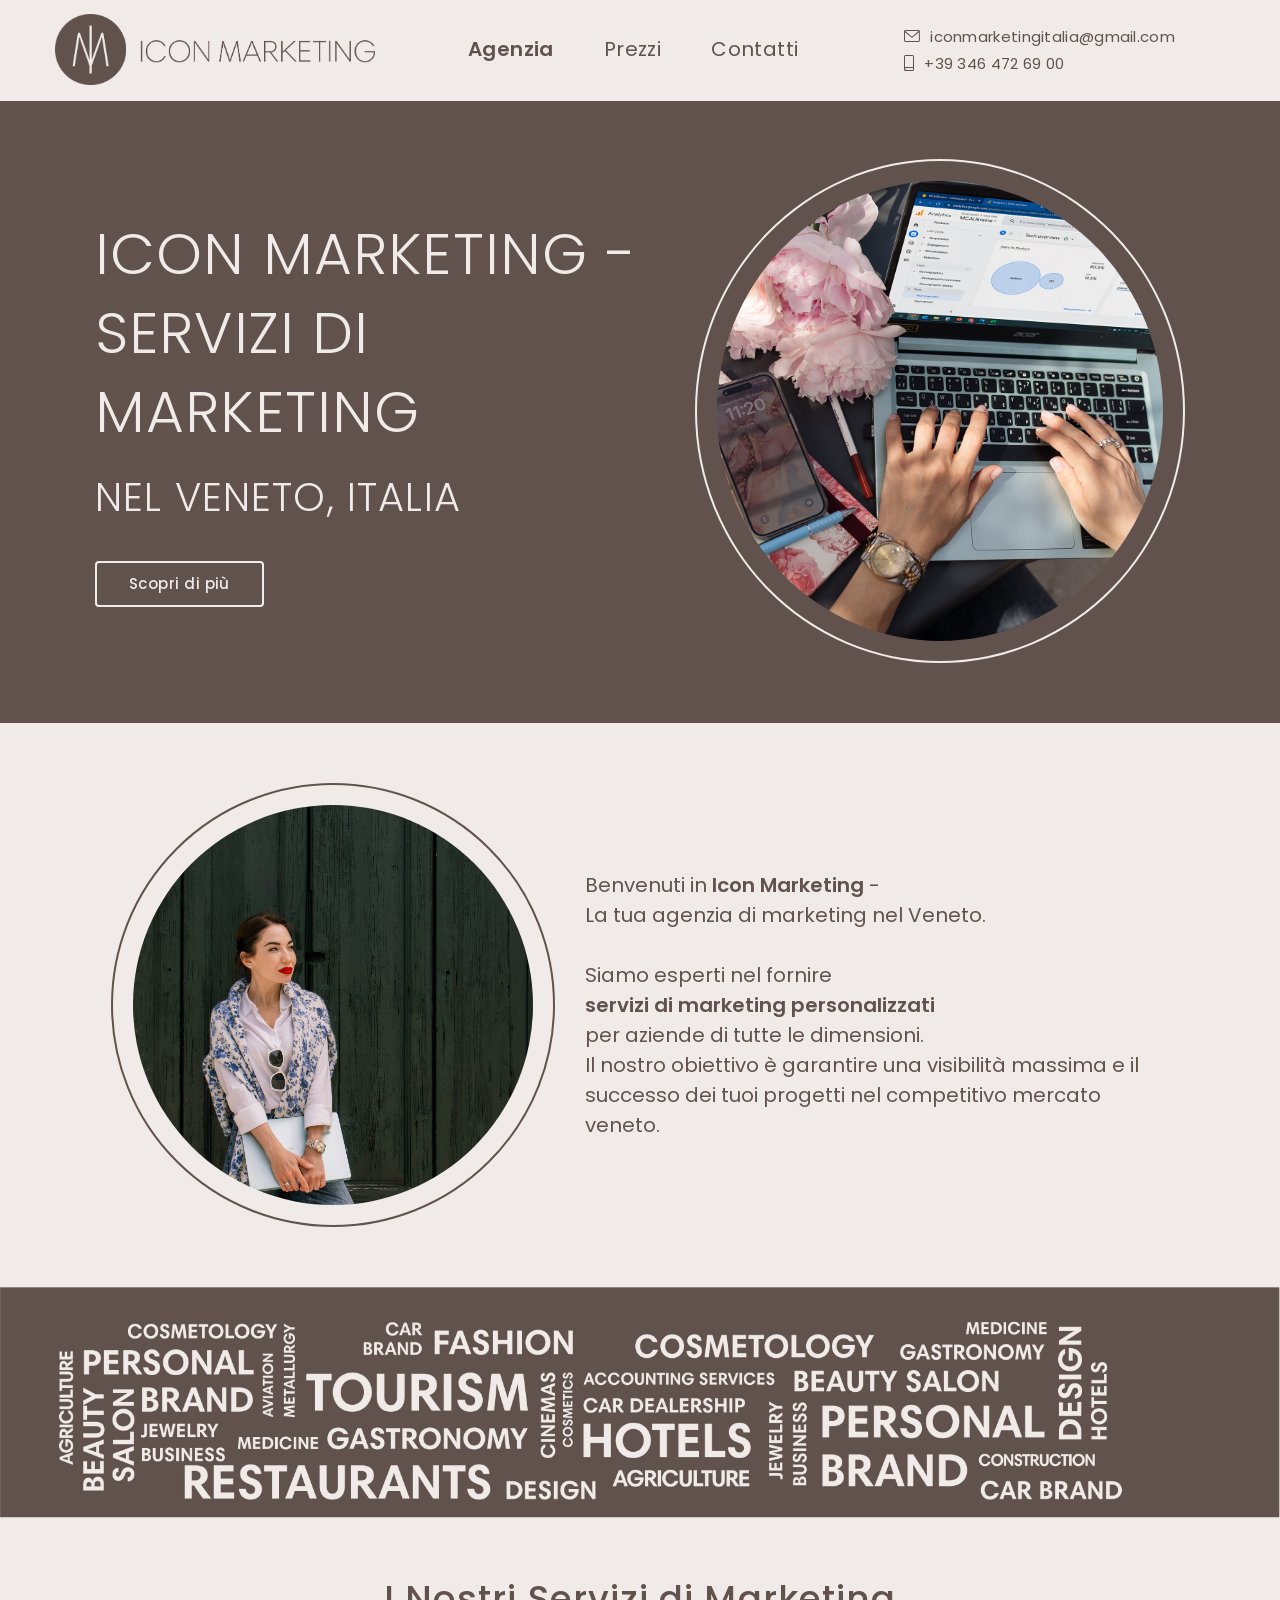
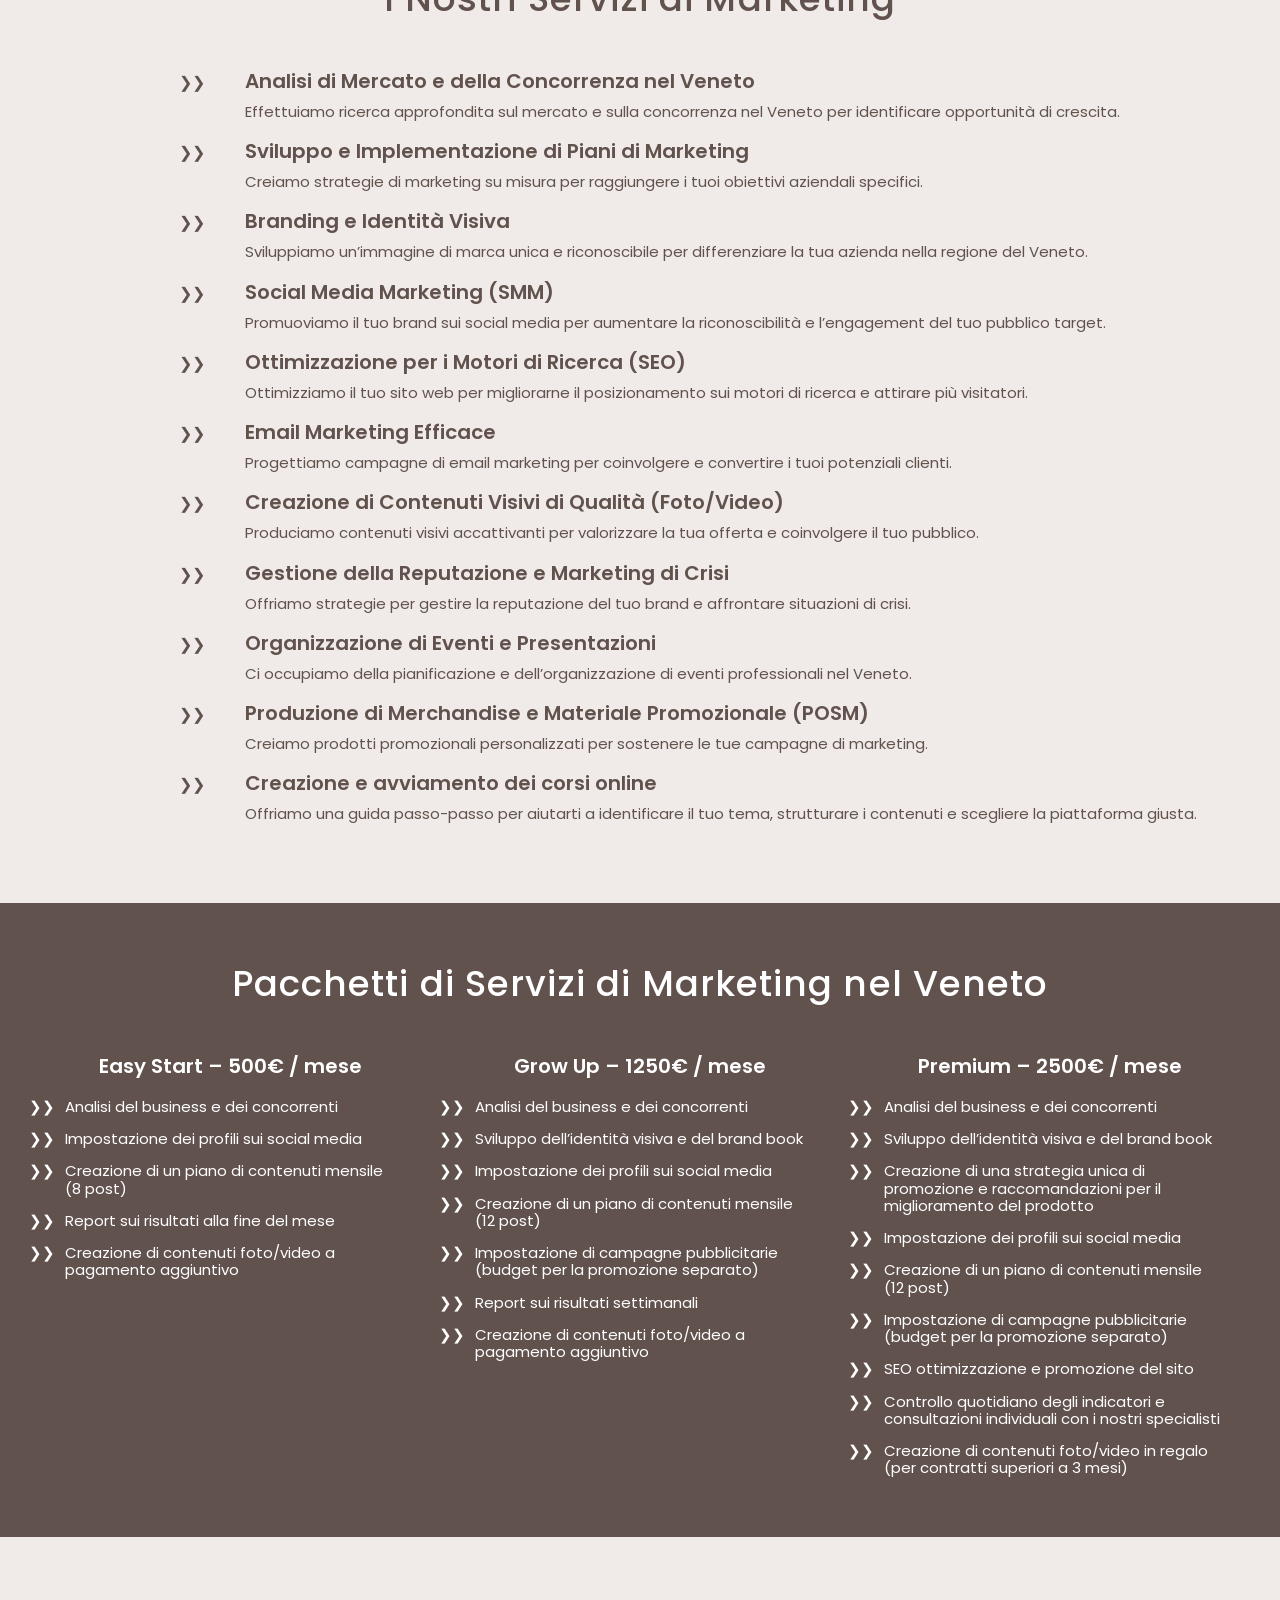
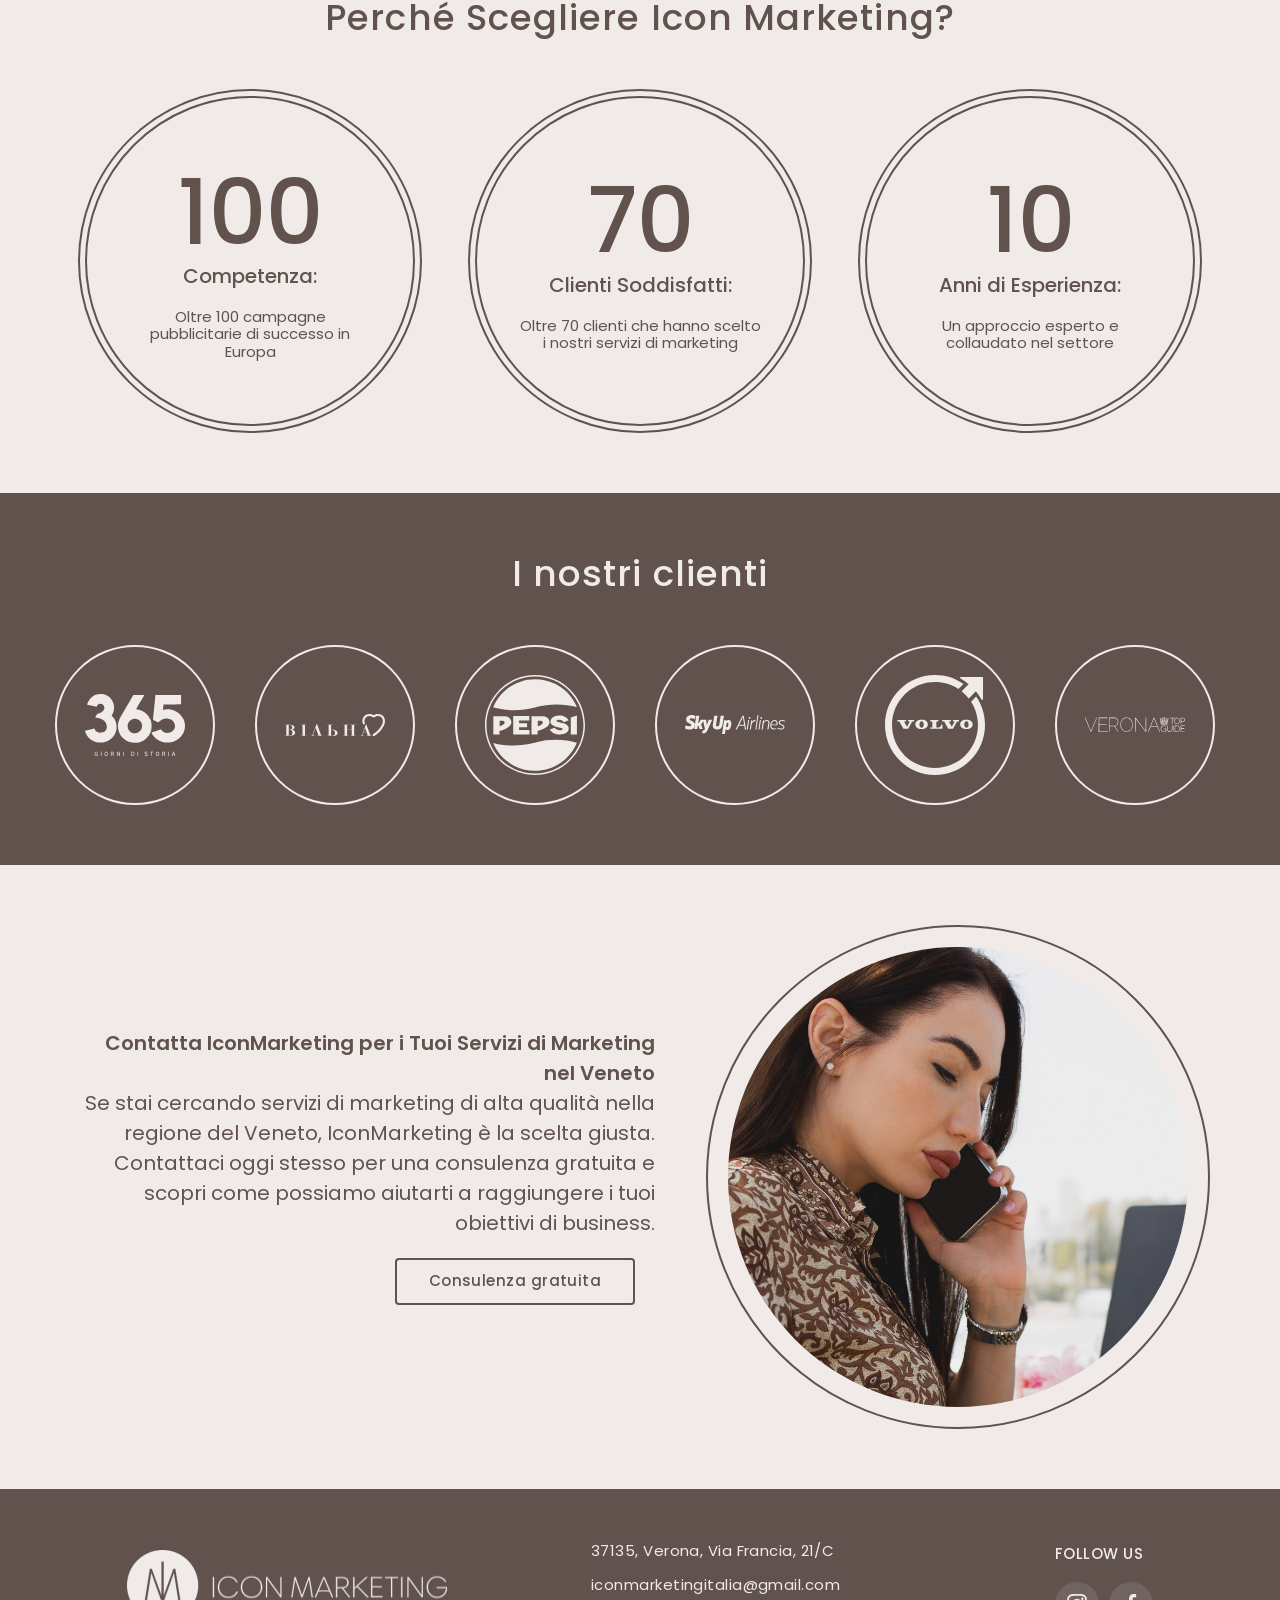
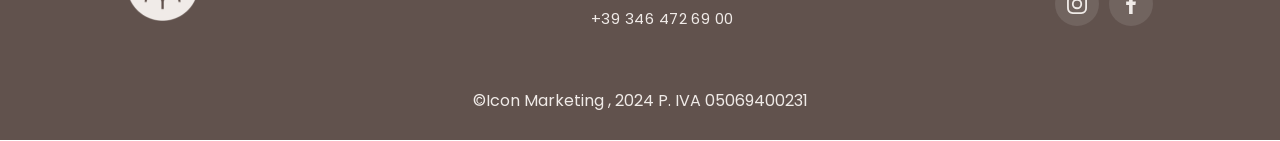
==== commit e506fd21: "menu fixed + z index" ====
--- a/index.html
+++ b/index.html
@@ -125,8 +125,8 @@
     </section>
 
 <!--ABOUT-->
-        <section class="about section">  
-            <div id="agenzia" class="container about__box">
+        <section id="agenzia" class="about section">  
+            <div class="container about__box">
                 <div class="about__img-box">
                   <img class="about__img"
             src="./images//desktop/about/about.JPG"
@@ -152,8 +152,8 @@
         
 <!--SERVICES-->
 
-<section class="services section" >  
-            <div id="servizi" class="container services-box">
+<section id="servizi" class="services section" >  
+            <div class="container services-box">
             <h2 class="service-section-title section-title">I Nostri Servizi di Marketing</h2>
             <ul class="services-list list">
                 <li class="services-list__item">
@@ -227,9 +227,9 @@
         </section>  
         
  <!--PACKAGES-->
-        <section class="package section">  
+        <section id="prezzi" class="package section">  
             <div class="container package-box">
-            <h2 id="prezzi" class="package-section-title section-title">Pacchetti di Servizi di Marketing nel Veneto</h2>
+            <h2 class="package-section-title section-title">Pacchetti di Servizi di Marketing nel Veneto</h2>
             <ul class="package-list list">
                 <li class="package-list__item">
                     <div class="package-list__box">
--- a/css/main.min.css
+++ b/css/main.min.css
@@ -1 +1 @@
-﻿h1,h2,h3,h4,h5,h6,p{margin-top:0;margin-bottom:0}ul,ol{margin-top:0;margin-bottom:0;padding-left:0}img{display:block;max-width:100%;height:auto}.list{list-style:none}.link{text-decoration:none}body{font-family:var(--primary-font)}button{cursor:pointer}.container{padding-left:15px;padding-right:15px}@media screen and (min-width: 480px){.container{width:480px;margin-left:auto;margin-right:auto}}@media screen and (min-width: 768px){.container{width:768px}}@media screen and (min-width: 1200px){.container{width:1200px}}@media screen and (max-width: 767px){.section{padding:30px 0}}@media screen and (min-width: 768px){.section{padding:30px 0}}@media screen and (min-width: 1200px){.section{padding:60px 0}}.backdrop{position:fixed;top:0;left:0;z-index:100;width:100%;height:100%;background:rgba(0,0,0,.2);transition:500ms cubic-bezier(0.4, 0, 0.2, 1)}.backdrop.is-hidden{opacity:0;visibility:hidden;pointer-events:none;transform:scale(3);transition:500ms cubic-bezier(0.4, 0, 0.2, 1)}@media screen and (min-width: 1200px){.footer{background-color:var(--main-color);padding-top:30px;padding-bottom:30px}.footer-tablet-box{display:flex;align-items:center;justify-content:space-around}.footer-address-box{display:table;margin-bottom:20px;width:320px}.footer__logo-box{width:320px}.address{margin-top:20px}.footer-contacts-list-item:not(:last-child){margin-bottom:9px}.footer-address-link{font-style:normal;font-weight:400;font-size:15px;line-height:24px;letter-spacing:.03em;color:var(--second-color);transition:var(--transition-main)}.footer-address-link:hover,.footer-address-link:focus{font-weight:600}.footer-contact-e-mail{font-style:normal;font-weight:400;font-size:15px;line-height:1.71;letter-spacing:.03em;color:var(--second-color);transition:var(--transition-main)}.footer-contact-e-mail:hover,.footer-contact-e-mail:focus{font-weight:600}.footer-contact-phone-number{font-style:normal;font-weight:400;font-size:15px;line-height:1.71;letter-spacing:.03em;color:var(--second-color);transition:var(--transition-main)}.footer-contact-phone-number:hover,.footer-contact-phone-number:focus{font-weight:600}.contacts-list-item:not(:last-of-type){margin-bottom:9px}.footer-sn-title{display:block;font-weight:500;font-size:15px;line-height:1.14;letter-spacing:.03em;text-transform:uppercase;color:var(--second-color);margin-bottom:20px}.footer-social-list{display:flex;justify-content:left;gap:10px}.footer-social-list-link{display:flex;justify-content:center;align-items:center;width:44px;height:44px;border-radius:50%;background:rgba(255,255,255,.1);fill:var(--second-color);transition:var(--transition-main)}.footer-social-list-link:hover,.footer-social-list-link:focus{background-color:var(--main-color)}.footer-copyright{color:var(--second-color);display:flex;justify-content:center;align-items:center;font-size:15;font-weight:400;margin-top:40px}}@media screen and (max-width: 767px){.menu{display:none}.contacts-box{display:none}.page-header{padding-top:16px;padding-bottom:16px}.page-header-box{display:flex;align-items:center;justify-content:space-between}.mobile-menu-open{background-color:rgba(0,0,0,0);border:none;padding:0;line-height:0}}@media screen and (min-width: 768px){.mobile-menu-open{display:none}.page-header{border-bottom:1px solid #ececec;background:var(--second-color);display:flex;position:fixed;width:100%}.page-nav{display:flex;align-items:center}.page-header-box{display:flex;padding-top:15px;padding-bottom:15px;align-items:center}.page-header__logo{margin-right:88px}.menu{display:flex;align-items:center}.menu__item:not(:last-child){margin-right:50px}.menu__link{font-weight:400;font-size:20px;line-height:1.14;letter-spacing:.02em;color:var(--main-color);padding-top:32px;padding-bottom:33px}.current{font-weight:600;position:relative}.contacts-box{display:flex;flex-direction:column;margin-left:auto;gap:10px}.contact-e-mail,.contact-phone-number{font-weight:400;font-size:15px;line-height:1.14;letter-spacing:.02em;color:var(--main-color);display:inline-flex;align-items:center}.envelope-icon,.phone-icon{order:-1;margin-right:10px;fill:currentColor}}@media screen and (min-width: 1200px){.page-header-box{padding-top:15px;padding-bottom:15px}.page-header__logo{margin-right:93px;width:320px}.contacts-box{justify-content:center}.menu__link{padding-bottom:32px;transition:var(--transition-main)}.menu__link:hover{font-weight:700}.menu__link:focus{font-weight:700}.contact-e-mail{margin-right:50px}.contact-e-mail,.contact-phone-number{font-weight:400;font-size:15px;line-height:1.14;letter-spacing:.02em;color:var(--main-color);display:inline-flex;align-items:center;transition:var(--transition-main)}.contact-e-mail:hover,.contact-phone-number:hover{font-weight:700}.contact-e-mail:focus,.contact-phone-number:focus{font-weight:700}}.page-header__logo{font-family:var(--logo-font);font-weight:700;font-size:26px;line-height:1.19;letter-spacing:.03em;color:#000}.footer__logo{font-family:var(--logo-font);font-weight:700;font-size:26px;line-height:1.19;letter-spacing:.03em;color:#fff}.web{font-family:var(--logo-font);font-weight:700;font-size:26px;line-height:1.19;letter-spacing:.03em;color:var(--accent-color)}@media screen and (max-width: 767px){.mobile-menu{position:fixed;width:100vw;height:100vh;z-index:1000;top:0;left:0;background-color:#fff;opacity:0;visibility:hidden;pointer-events:none;transition:var(--transition-main)}.mobile-menu.is-open{opacity:1;visibility:visible;pointer-events:auto}.mobile-menu__container{position:relative;padding-left:40px;padding-top:48px;padding-bottom:48px;display:flex;flex-direction:column;justify-content:space-between;height:100%}.mobile-menu__close-btn{position:absolute;top:21px;right:25px;background-color:rgba(0,0,0,0);border:none;padding:0;line-height:0}.mobile-menu__close-btn:hover{fill:var(--accent-color)}.mobile-menu__item:not(:last-child){margin-bottom:32px}.mobile-menu__link{font-weight:500;font-size:40px;line-height:1.18;letter-spacing:.02em;color:#212121}.current{color:var(--accent-color)}.mobile-menu__contacts-box{display:flex;flex-direction:column}.mobile-menu__contact-phone-number{font-weight:500;font-size:34px;line-height:1.18;letter-spacing:.02em;color:var(--accent-color);margin-bottom:32px}.mobile-menu__contact-e-mail{font-weight:500;font-size:24px;line-height:1.17;letter-spacing:.02em;color:#757575}.mobile-menu__sn-box{display:flex}.mobile-menu__sn-list{margin-top:64px;display:flex;flex-wrap:wrap}.mobile-menu__sn-item:not(:last-child){margin-right:10px}.mobile-menu__sn-item:not(:last-child)::after{content:"";width:22px;height:0px;left:214px;top:726px;border:1px solid rgba(33,33,33,.2);transform:rotate(90deg);margin-left:10px}.mobile-menu__sn-link{font-weight:500;font-size:18px;line-height:1.22;letter-spacing:.02em;color:var(--accent-color)}}@media screen and (min-width: 768px){.mobile-menu{display:none}}@media screen and (max-width: 767px){.modal-form{display:flex;flex-direction:column}.modal-form-title{font-weight:700;font-size:20px;line-height:1.5;text-align:center;letter-spacing:.03em;color:#212121}.modal-form-field{margin-bottom:10px}.modal-form-input{width:100%;height:40px;border:1px solid rgba(33,33,33,.2);border-radius:4px;transition:border-color var(--transition-main);padding-left:42px;padding-top:16px;padding-bottom:16px}.modal-form-input:focus{outline:none;border-color:var(--accent-color);cursor:pointer}.modal-form-input-description{font-weight:400;font-size:12px;line-height:1.17;letter-spacing:.01em;color:#757575;display:block;margin-bottom:4px}.modal-form-input-box{position:relative}.modal-field-icon{position:absolute;top:50%;left:12px;transform:translateY(-50%);transition:fill var(--transition-main)}.modal-form-input:focus+.modal-form-input-icon{fill:var(--accent-color)}.modal-form-comment{width:100%;height:120px;padding:12px 16px;resize:none;border-radius:4px;border:1px solid rgba(33,33,33,.2);transition:border-color var(--transition-main)}.modal-form-comment::placeholder{font-weight:400;font-size:12px;line-height:14px;letter-spacing:.01em;color:rgba(117,117,117,.5)}.modal-form-comment:focus{border-color:var(--accent-color);outline:none;cursor:pointer}.policy-check-field{display:flex;margin-bottom:30px;align-items:center;justify-content:center;margin-top:6px}.check-box-icon{display:inline-block;width:16px;height:15px;margin-right:8px;border:2px solid #212121;border-radius:4px;position:relative;transition:background-color var(--transition-main)}.check-mark{position:absolute;top:50%;transform:translateY(-50%)}.check-box-description{font-weight:400;font-size:12px;line-height:1.71;letter-spacing:.03em;color:#757575}.policy-link{color:#2196f3}.check-box:checked+.check-box-icon{background-color:var(--accent-color);border-color:rgba(0,0,0,0)}.check-box{-webkit-appearance:none;-moz-appearance:none;appearance:none}.modal-form-submit{min-width:200px;height:50px;background:#2196f3;box-shadow:0px 4px 4px rgba(0,0,0,.15);border:none;border-radius:4px;color:#fff;font-weight:700;font-size:16px;line-height:1.87;display:flex;align-self:center;text-align:center;letter-spacing:.06em;padding:10px 52px;transition:backgroud-color var(--transition-main)}}@media screen and (min-width: 768px){.modal-form{display:flex;flex-direction:column;justify-content:space-around}.modal-form-title{font-weight:500;font-size:20px;line-height:1.15;text-align:center;letter-spacing:.03em;color:var(--main-color);margin-bottom:12px}.modal-form-field{margin-bottom:10px}.modal-form-input{width:100%;height:40px;border:1px solid rgba(33,33,33,.2);border-radius:4px;transition:border-color var(--transition-main);padding-left:42px;padding-top:16px;padding-bottom:16px}.modal-form-input:focus{outline:none;border-color:var(--main-color);cursor:pointer}.modal-form-input-description{font-weight:400;font-size:12px;line-height:1.17;letter-spacing:.01em;color:var(--main-color);display:block;margin-bottom:4px}.modal-form-input-box{position:relative}.modal-field-icon{position:absolute;fill:var(--main-color);top:50%;left:12px;transform:translateY(-50%);transition:fill var(--transition-main)}.modal-form-input:focus+.modal-form-input-icon{fill:#000}.modal-form-comment{width:100%;height:120px;padding:12px 16px;resize:none;border-radius:4px;border:1px solid rgba(33,33,33,.2);transition:border-color var(--transition-main)}.modal-form-comment::placeholder{font-weight:400;font-size:12px;line-height:14px;letter-spacing:.01em;color:var(--main-color)}.modal-form-comment:focus{border-color:var(--accent-color);outline:none;cursor:pointer}.modal-submit-btn-box{display:flex;justify-content:center;align-items:center}.modal-form-submit{color:var(--second-color);background-color:var(--main-color);font-family:var(--main-font);font-weight:500;font-size:15px;line-height:1.5;display:flex;align-items:center;text-align:center;letter-spacing:.03em;border:3px solid var(--main-color);border-radius:4px;padding:10px 32px;box-shadow:2px 2px 2px #482525;transition:var(--transition-main)}.modal-form-submit:focus,.modal-form-submit:hover{background:var(--second-color);color:var(--main-color);cursor:pointer}}@media screen and (min-width: 1200px){.check-box-description{font-size:14px}}@media screen and (max-width: 767px){.modal-window{position:absolute;top:50%;left:50%;transform:translate(-50%, -50%);width:calc(100% - 30px);max-width:450px;background-color:#fff;box-shadow:0px 1px 3px rgba(0,0,0,.12),0px 1px 1px rgba(0,0,0,.14),0px 2px 1px rgba(0,0,0,.2);border-radius:4px;padding:40px}.modal-close-btn{position:absolute;top:8px;right:8px;display:flex;justify-content:center;align-items:center;width:30px;height:30px;border-radius:50%;background-color:#fff;border:1px solid rgba(0,0,0,.1);padding:0}}@media screen and (min-width: 768px){.modal-window{position:absolute;top:50%;left:50%;transform:translate(-50%, -50%);width:450px;background-color:var(--second-color);box-shadow:0px 1px 3px rgba(0,0,0,.12),0px 1px 1px rgba(0,0,0,.14),0px 2px 1px rgba(0,0,0,.2);border-radius:4px;padding:40px}.modal-close-btn{position:absolute;top:8px;right:8px;display:flex;justify-content:center;align-items:center;width:30px;height:30px;border-radius:50%;background-color:var(--second-color);border:1px solid rgba(0,0,0,.1);padding:0}}@media screen and (min-width: 1200px){.modal-window{width:528px;height:500px}.modal-close-btn:hover,.modal-close-btn:focus{fill:var(--accent-color)}}@media screen and (max-width: 767px){.section-title{font-weight:500;font-size:28px;line-height:1.17;text-align:center;letter-spacing:.03em;color:#212121;margin-bottom:30px}}@media screen and (min-width: 768px){.section-title{font-weight:500;font-size:28px;line-height:1.17;text-align:center;letter-spacing:.03em;color:#212121;margin-bottom:30px}}@media screen and (min-width: 1200px){.section-title{font-size:36px;margin-bottom:50px}}@media screen and (max-width: 1199px){.about{display:none}}@media screen and (min-width: 1200px){.about{background:var(--second-color)}.about__box{display:flex;justify-content:center;align-items:center}.about__img-box{display:flex;border-radius:50%;border:2px solid var(--main-color);margin-right:30px}.about__img{border-radius:50%;width:400px;height:400px;display:flex;object-fit:cover;margin:20px}.about__text{font-weight:400;text-align:left;line-height:1.5;color:var(--main-color);font-size:20px;max-width:50%}.about__text-bold{font-weight:600;color:var(--main-color)}}@media screen and (min-width: 1200px){.advantages{background:var(--second-color)}.advantages-section-title{color:var(--main-color)}.advantages-list{display:flex;justify-content:space-around;color:var(--main-color);font-size:15px;font-weight:400}.advantages-list__icon-box{border:2px solid var(--main-color);border-radius:50%;padding:40px;height:330px;width:330px;display:flex;flex-direction:column;justify-content:center;margin:5px}.advantages-number{font-size:90px;font-weight:500}.advantages-list__item{justify-content:center;text-align:center;display:flex;border-radius:50%;border:2px solid var(--main-color)}.advantages-list__title{font-size:20px;margin-bottom:20px;font-weight:500}}@media screen and (max-width: 767px){.clients{display:none}.clients-list{display:flex;flex-wrap:wrap;justify-content:center;align-items:center;gap:var(--item-gap)}.clients-list__item{flex-basis:calc((100% - 30px)/2)}.clients-list__link{display:flex;justify-content:center;align-items:center;fill:#afb1b8;border:1px solid #afb1b8;height:92px;border-radius:4px}}@media screen and (min-width: 768px){.clients{background:var(--main-color)}.clients-section-title{color:var(--second-color)}.clients-list{display:flex;flex-wrap:wrap;justify-content:center;align-items:center;gap:var(--item-gap)}.clients-list__link{display:flex;justify-content:center;align-items:center;fill:var(--second-color);border:2px solid var(--second-color);height:160px;width:160px;border-radius:50%}.cleints-list-logo{width:100px;display:flex;justify-content:center}}@media screen and (min-width: 1200px){.clients{background:var(--main-color)}.clients-list__item{flex-basis:calc((100% - 150px)/6)}.clients-list__link{transition:var(--transition-main)}.clients-list__link:hover,.clients-list__link:focus{border-color:var(--main-color);scale:90%}}@media screen and (max-width: 767px){.hero{padding-top:118px;padding-bottom:118px;background-image:linear-gradient(rgba(47, 48, 58, 0.4), rgba(47, 48, 58, 0.4)),url("../images/mobile/hero/hero-480/hero-480.jpg");background-color:#c4c4c4}.hero__title{font-weight:900;font-size:26px;line-height:1.62;text-align:center;letter-spacing:.06em;text-transform:uppercase;color:#fff;margin-bottom:30px}.hero__bnt-box{display:flex;justify-content:center;align-items:center}.hero__btn{color:#fff;background-color:#2196f3;font-family:inherit;font-weight:700;font-size:16px;line-height:1.88;display:flex;align-items:center;text-align:center;letter-spacing:.06em;border:none;border-radius:4px;padding:10px 24px}}@media screen and (min-device-pixel-ratio: 2)and (max-width: 767px),screen and (min-resolution: 192dpi)and (max-width: 767px),screen and (min-resolution: 2dppx)and (max-width: 767px){.hero{background-image:linear-gradient(rgba(47, 48, 58, 0.4), rgba(47, 48, 58, 0.4)),url("../images/mobile/hero/hero-480/hero-480@2x.jpg");background-size:cover}}@media screen and (min-width: 768px){.hero{padding-top:118px;padding-bottom:118px;background-color:var(--second-color);margin-top:-1px}.hero__box{display:flex;justify-content:space-around;align-items:center}.hero__title{font-weight:300;font-size:26px;line-height:1.62;text-align:left;letter-spacing:.02em;text-transform:uppercase;color:var(--second-color);margin-bottom:30px}.hero__bnt-box{display:flex;justify-content:left;align-items:center}.hero__btn{color:var(--second-color);background-color:var(--main-color);font-family:inherit;font-weight:500;font-size:15px;line-height:1.5;display:flex;align-items:center;text-align:center;letter-spacing:.03em;border:2px solid var(--second-color);border-radius:4px;padding:10px 24px}}@media screen and (min-width: 1200px){.hero{padding-top:60px;padding-bottom:60px;background:var(--main-color);width:100%;padding-left:95px;padding-right:95px}.hero__img-box{border:2px solid var(--second-color);border-radius:50%}.hero__img{display:flex;border-radius:50%;height:500px;width:500px;object-fit:cover;padding:20px}.hero__title-box{width:100%;height:100%;color:var(--main-color);animation:myAnim 4s ease 0s 1 normal forwards}@keyframes myAnim{0%{opacity:0}100%{opacity:1}}.hero__title{font-size:58px;line-height:1.36}.hero__font_thin{font-weight:300;font-size:40px}.hero__btn{padding:10px 32px;transition:var(--transition-main)}.hero__btn:hover,.hero__btn:focus{background:var(--second-color);color:var(--main-color);cursor:pointer}}@media screen and (max-width: 767px){.portfolio-filters{display:flex;flex-wrap:wrap;gap:8px;margin-bottom:40px}.portfolio-filter-btn{font-family:inherit;font-weight:500;font-size:16px;line-height:1.63;text-align:center;letter-spacing:.03em;color:#212121;background-color:#f5f4fa;border:none;border-radius:4px;padding:6px 22px 6px 22px;transition:var(--transition-main)}.portfolio-filter-btn:hover{color:#fff;background-color:var(--accent-color);box-shadow:0px 3px 1px rgba(0,0,0,.1),0px 1px 2px rgba(0,0,0,.08),0px 2px 2px rgba(0,0,0,.12)}.projects-list{display:flex;flex-wrap:wrap}.projects-list-item{width:100%}.projects-list-item:not(:last-child){margin-bottom:30px}.project-name{font-weight:700;font-size:18px;line-height:2;letter-spacing:.06em;color:#212121;margin-bottom:4px}.project-description{font-weight:400;font-size:16px;line-height:1.88;letter-spacing:.03em;color:#757575}.project-box{border:1px solid #eee;border-top:none;padding:20px 24px;background:#fff}.project-btn{text-align:left;padding:0;border:none;transition:var(--transition-main);width:100%}.project-btn:hover,.project-btn:focus{box-shadow:0px 1px 1px rgba(0,0,0,.12),0px 4px 4px rgba(0,0,0,.06),1px 4px 6px rgba(0,0,0,.16)}.project-card{position:relative;overflow:hidden}.project-hover-text{position:absolute;top:0;background-color:rgba(33,150,243,.9);font-weight:400;font-size:18px;line-height:1.55;letter-spacing:.03em;color:#fff;text-align:center;width:100%;height:100%;overflow:auto;transform:translate(0, 100%);transition:var(--transition-main);display:flex;align-items:center;padding-left:24px;padding-right:24px}.project-btn:hover .project-hover-text{transform:translate(0, 0)}}@media screen and (min-width: 768px){.portfolio-filters{display:flex;flex-wrap:wrap;gap:8px;margin-bottom:30px;justify-content:center}.portfolio-filter-btn{font-family:inherit;font-weight:500;font-size:16px;line-height:1.63;text-align:center;letter-spacing:.03em;color:#212121;background-color:#f5f4fa;border:none;border-radius:4px;padding:6px 22px 6px 22px;transition:var(--transition-main)}.portfolio-filter-btn:hover{color:#fff;background-color:var(--accent-color);box-shadow:0px 3px 1px rgba(0,0,0,.1),0px 1px 2px rgba(0,0,0,.08),0px 2px 2px rgba(0,0,0,.12)}.projects-list{display:flex;flex-wrap:wrap;gap:30px}.projects-list-item{flex-basis:calc((100% - 30px)/2)}.project-name{font-weight:700;font-size:18px;line-height:2;letter-spacing:.06em;color:#212121;margin-bottom:4px}.project-description{font-weight:400;font-size:16px;line-height:1.88;letter-spacing:.03em;color:#757575}.project-box{border:1px solid #eee;border-top:none;padding:20px 24px;background:#fff}.project-btn{text-align:left;padding:0;border:none;max-width:354px;transition:var(--transition-main)}.project-btn:hover,.project-btn:focus{box-shadow:0px 1px 1px rgba(0,0,0,.12),0px 4px 4px rgba(0,0,0,.06),1px 4px 6px rgba(0,0,0,.16)}.project-card{position:relative;overflow:hidden}.project-hover-text{position:absolute;top:0;left:0;background-color:rgba(33,150,243,.9);font-weight:400;font-size:18px;line-height:1.55;letter-spacing:.03em;color:#fff;display:flex;text-align:center;align-items:center;padding-left:24px;padding-right:24px;width:100%;height:100%;overflow:auto;transform:translate(0, 100%);transition:var(--transition-main)}.project-btn:hover .project-hover-text,.project-btn:focus .project-hover-text{transform:translate(0, 0)}}@media screen and (min-width: 1200px){.portfolio-filters{margin-bottom:50px}.projects-list-item{flex-basis:calc((100% - 60px)/3)}.project-btn{max-width:370px}}@media screen and (max-width: 767px){.team{display:none}.team-list{display:flex;flex-wrap:wrap;gap:var(--item-gap)}.team-list__item{background-color:#fff;box-shadow:0px 1px 3px rgba(0,0,0,.12),0px 1px 1px rgba(0,0,0,.14),0px 2px 1px rgba(0,0,0,.2);border-radius:0px 0px 4px 4px;padding-bottom:30px;flex-basis:100%;max-width:450px}.team-list__name{font-weight:500;font-size:16px;line-height:1.19;text-align:center;letter-spacing:.03em;color:#212121;margin-top:30px;margin-bottom:10px}.team-list__position{font-size:16px;line-height:1.19;text-align:center;letter-spacing:.03em;color:#757575;margin-bottom:16px}.social-list{display:flex;justify-content:center;gap:10px}.social-list__link{justify-content:center;align-items:center;background-color:#fff;fill:#afb1b8;width:44px;height:44px;border-radius:50%;display:flex}}@media screen and (min-width: 768px){.team{display:none}.team-list{display:flex;flex-wrap:wrap;gap:var(--item-gap)}.team-list__item{background-color:#fff;box-shadow:0px 1px 3px rgba(0,0,0,.12),0px 1px 1px rgba(0,0,0,.14),0px 2px 1px rgba(0,0,0,.2);border-radius:0px 0px 4px 4px;padding-bottom:30px;flex-basis:calc((100% - 30px)/2);max-width:354px}.team-list__name{font-weight:500;font-size:16px;line-height:1.19;text-align:center;letter-spacing:.03em;color:#212121;margin-top:30px;margin-bottom:10px}.team-list__position{font-size:16px;line-height:1.19;text-align:center;letter-spacing:.03em;color:#757575;margin-bottom:16px}.social-list{display:flex;justify-content:center;gap:10px}.social-list__link{justify-content:center;align-items:center;background-color:#fff;fill:#afb1b8;width:44px;height:44px;border-radius:50%;display:flex}}@media screen and (min-width: 1200px){.team{display:none}.team-list__item{flex-basis:calc((100% - 90px)/4)}.social-list__link{transition:var(--transition-main)}.social-list__link:hover,.social-list__link:focus{background-color:var(--accent-color)}.social-list__link:hover .socail-list__icon,.social-list__link:focus .socail-list__icon{fill:#fff}}@media screen and (max-width: 1199px){.spheres{display:none}}@media screen and (min-width: 1200px){.spheres{background:var(--main-color);padding:0}.spheres__box{padding:0;margin:0;width:100vw;height:100%;color:var(--main-color);animation:myAnim 4s ease 0s infinite normal forwards}@keyframes myAnim{0%{opacity:0}100%{opacity:1}}.spheres__img{width:100vw}}@media screen and (max-width: 1199px){.services{display:none}}@media screen and (min-width: 1200px){.services{background:var(--second-color)}.service-section-title{color:#61524d}.services-list{list-style:"❯❯";padding-left:150px;color:var(--main-color)}.services-list__item{padding-left:40px;padding-bottom:20px}.services-list__title{font-size:20px;color:#61524d;font-weight:600}.services-list__description{padding-top:10px;font-size:15px;font-weight:400;color:#61524d}}@media screen and (max-width: 1199px){.package{display:none}}@media screen and (min-width: 1200px){.package{background-color:#61524d}.package-section-title{color:#fff}.package-list{display:flex;align-items:top;justify-content:space-between;text-align:center;gap:20px}.package-list__item{color:#fff;font-size:15px;width:30%;font-weight:400}.package-list-title{font-size:20px;padding-bottom:20px;font-weight:600}.package-list-services{list-style:"❯❯";text-align:left}.package-list-service{padding-left:10px}.package-list-service:not(:last-child){padding-bottom:15px}}@media screen and (min-width: 1200px){.call{background:var(--second-color)}.call__box{display:flex;justify-content:space-around;align-items:center}.call_photo-box{border-radius:50%;border:2px solid var(--main-color)}.call_photo{display:flex;border-radius:50%;height:500px;width:500px;object-fit:cover;padding:20px}.call_text{font-size:20px;color:var(--main-color);text-align:right;font-weight:400;line-height:1.5}.call_text-box{margin-right:20px;max-width:50%}.call_text_accent{font-weight:600}.call__bnt-box{margin:20px;display:flex;justify-content:right}.call__btn{color:var(--main-color);background-color:var(--second-color);font-family:inherit;font-weight:500;font-size:15px;line-height:1.5;display:flex;align-items:center;text-align:center;letter-spacing:.03em;border:2px solid var(--main-color);border-radius:4px;padding:10px 32px;transition:var(--transition-main)}.call__btn:hover,.call__btn:focus{background:var(--main-color);color:var(--second-color);cursor:pointer}}:root{--primary-font: "Poppins", serif;--main-color: rgba(97, 82, 77, 1);--second-color: rgba(240, 235, 232, 1);--item-gap: 30px;--transition-main: 250ms cubic-bezier(0.4, 0, 0.2, 1)}/*# sourceMappingURL=main.min.css.map */+﻿h1,h2,h3,h4,h5,h6,p{margin-top:0;margin-bottom:0}ul,ol{margin-top:0;margin-bottom:0;padding-left:0}img{display:block;max-width:100%;height:auto}.list{list-style:none}.link{text-decoration:none}body{font-family:var(--primary-font)}button{cursor:pointer}.container{padding-left:15px;padding-right:15px}@media screen and (min-width: 480px){.container{width:480px;margin-left:auto;margin-right:auto}}@media screen and (min-width: 768px){.container{width:768px}}@media screen and (min-width: 1200px){.container{width:1200px}}@media screen and (max-width: 767px){.section{padding:30px 0}}@media screen and (min-width: 768px){.section{padding:30px 0}}@media screen and (min-width: 1200px){.section{padding:60px 0}}.backdrop{position:fixed;top:0;left:0;z-index:100;width:100%;height:100%;background:rgba(0,0,0,.2);transition:500ms cubic-bezier(0.4, 0, 0.2, 1)}.backdrop.is-hidden{opacity:0;visibility:hidden;pointer-events:none;transform:scale(3);transition:500ms cubic-bezier(0.4, 0, 0.2, 1)}@media screen and (min-width: 1200px){.footer{background-color:var(--main-color);padding-top:30px;padding-bottom:30px}.footer-tablet-box{display:flex;align-items:center;justify-content:space-around}.footer-address-box{display:table;margin-bottom:20px;width:320px}.footer__logo-box{width:320px}.address{margin-top:20px}.footer-contacts-list-item:not(:last-child){margin-bottom:9px}.footer-address-link{font-style:normal;font-weight:400;font-size:15px;line-height:24px;letter-spacing:.03em;color:var(--second-color);transition:var(--transition-main)}.footer-address-link:hover,.footer-address-link:focus{font-weight:600}.footer-contact-e-mail{font-style:normal;font-weight:400;font-size:15px;line-height:1.71;letter-spacing:.03em;color:var(--second-color);transition:var(--transition-main)}.footer-contact-e-mail:hover,.footer-contact-e-mail:focus{font-weight:600}.footer-contact-phone-number{font-style:normal;font-weight:400;font-size:15px;line-height:1.71;letter-spacing:.03em;color:var(--second-color);transition:var(--transition-main)}.footer-contact-phone-number:hover,.footer-contact-phone-number:focus{font-weight:600}.contacts-list-item:not(:last-of-type){margin-bottom:9px}.footer-sn-title{display:block;font-weight:500;font-size:15px;line-height:1.14;letter-spacing:.03em;text-transform:uppercase;color:var(--second-color);margin-bottom:20px}.footer-social-list{display:flex;justify-content:left;gap:10px}.footer-social-list-link{display:flex;justify-content:center;align-items:center;width:44px;height:44px;border-radius:50%;background:rgba(255,255,255,.1);fill:var(--second-color);transition:var(--transition-main)}.footer-social-list-link:hover,.footer-social-list-link:focus{background-color:var(--main-color)}.footer-copyright{color:var(--second-color);display:flex;justify-content:center;align-items:center;font-size:15;font-weight:400;margin-top:40px}}@media screen and (max-width: 767px){.menu{display:none}.contacts-box{display:none}.page-header{padding-top:16px;padding-bottom:16px}.page-header-box{display:flex;align-items:center;justify-content:space-between}.mobile-menu-open{background-color:rgba(0,0,0,0);border:none;padding:0;line-height:0}}@media screen and (min-width: 768px){.mobile-menu-open{display:none}.page-header{border-bottom:1px solid #ececec;background:var(--second-color);display:flex;position:fixed;z-index:100;width:100%}.page-nav{display:flex;align-items:center}.page-header-box{display:flex;padding-top:15px;padding-bottom:15px;align-items:center}.page-header__logo{margin-right:88px}.menu{display:flex;align-items:center}.menu__item:not(:last-child){margin-right:50px}.menu__link{font-weight:400;font-size:20px;line-height:1.14;letter-spacing:.02em;color:var(--main-color);padding-top:32px;padding-bottom:33px}.current{font-weight:600;position:relative}.contacts-box{display:flex;flex-direction:column;margin-left:auto;gap:10px}.contact-e-mail,.contact-phone-number{font-weight:400;font-size:15px;line-height:1.14;letter-spacing:.02em;color:var(--main-color);display:inline-flex;align-items:center}.envelope-icon,.phone-icon{order:-1;margin-right:10px;fill:currentColor}}@media screen and (min-width: 1200px){.page-header-box{padding-top:15px;padding-bottom:15px}.page-header__logo{margin-right:93px;width:320px}.contacts-box{justify-content:center}.menu__link{padding-bottom:32px;transition:var(--transition-main)}.menu__link:hover{font-weight:700}.menu__link:focus{font-weight:700}.contact-e-mail{margin-right:50px}.contact-e-mail,.contact-phone-number{font-weight:400;font-size:15px;line-height:1.14;letter-spacing:.02em;color:var(--main-color);display:inline-flex;align-items:center;transition:var(--transition-main)}.contact-e-mail:hover,.contact-phone-number:hover{font-weight:700}.contact-e-mail:focus,.contact-phone-number:focus{font-weight:700}}.page-header__logo{font-family:var(--logo-font);font-weight:700;font-size:26px;line-height:1.19;letter-spacing:.03em;color:#000}.footer__logo{font-family:var(--logo-font);font-weight:700;font-size:26px;line-height:1.19;letter-spacing:.03em;color:#fff}.web{font-family:var(--logo-font);font-weight:700;font-size:26px;line-height:1.19;letter-spacing:.03em;color:var(--accent-color)}@media screen and (max-width: 767px){.mobile-menu{position:fixed;width:100vw;height:100vh;z-index:1000;top:0;left:0;background-color:#fff;opacity:0;visibility:hidden;pointer-events:none;transition:var(--transition-main)}.mobile-menu.is-open{opacity:1;visibility:visible;pointer-events:auto}.mobile-menu__container{position:relative;padding-left:40px;padding-top:48px;padding-bottom:48px;display:flex;flex-direction:column;justify-content:space-between;height:100%}.mobile-menu__close-btn{position:absolute;top:21px;right:25px;background-color:rgba(0,0,0,0);border:none;padding:0;line-height:0}.mobile-menu__close-btn:hover{fill:var(--accent-color)}.mobile-menu__item:not(:last-child){margin-bottom:32px}.mobile-menu__link{font-weight:500;font-size:40px;line-height:1.18;letter-spacing:.02em;color:#212121}.current{color:var(--accent-color)}.mobile-menu__contacts-box{display:flex;flex-direction:column}.mobile-menu__contact-phone-number{font-weight:500;font-size:34px;line-height:1.18;letter-spacing:.02em;color:var(--accent-color);margin-bottom:32px}.mobile-menu__contact-e-mail{font-weight:500;font-size:24px;line-height:1.17;letter-spacing:.02em;color:#757575}.mobile-menu__sn-box{display:flex}.mobile-menu__sn-list{margin-top:64px;display:flex;flex-wrap:wrap}.mobile-menu__sn-item:not(:last-child){margin-right:10px}.mobile-menu__sn-item:not(:last-child)::after{content:"";width:22px;height:0px;left:214px;top:726px;border:1px solid rgba(33,33,33,.2);transform:rotate(90deg);margin-left:10px}.mobile-menu__sn-link{font-weight:500;font-size:18px;line-height:1.22;letter-spacing:.02em;color:var(--accent-color)}}@media screen and (min-width: 768px){.mobile-menu{display:none}}@media screen and (max-width: 767px){.modal-form{display:flex;flex-direction:column}.modal-form-title{font-weight:700;font-size:20px;line-height:1.5;text-align:center;letter-spacing:.03em;color:#212121}.modal-form-field{margin-bottom:10px}.modal-form-input{width:100%;height:40px;border:1px solid rgba(33,33,33,.2);border-radius:4px;transition:border-color var(--transition-main);padding-left:42px;padding-top:16px;padding-bottom:16px}.modal-form-input:focus{outline:none;border-color:var(--accent-color);cursor:pointer}.modal-form-input-description{font-weight:400;font-size:12px;line-height:1.17;letter-spacing:.01em;color:#757575;display:block;margin-bottom:4px}.modal-form-input-box{position:relative}.modal-field-icon{position:absolute;top:50%;left:12px;transform:translateY(-50%);transition:fill var(--transition-main)}.modal-form-input:focus+.modal-form-input-icon{fill:var(--accent-color)}.modal-form-comment{width:100%;height:120px;padding:12px 16px;resize:none;border-radius:4px;border:1px solid rgba(33,33,33,.2);transition:border-color var(--transition-main)}.modal-form-comment::placeholder{font-weight:400;font-size:12px;line-height:14px;letter-spacing:.01em;color:rgba(117,117,117,.5)}.modal-form-comment:focus{border-color:var(--accent-color);outline:none;cursor:pointer}.policy-check-field{display:flex;margin-bottom:30px;align-items:center;justify-content:center;margin-top:6px}.check-box-icon{display:inline-block;width:16px;height:15px;margin-right:8px;border:2px solid #212121;border-radius:4px;position:relative;transition:background-color var(--transition-main)}.check-mark{position:absolute;top:50%;transform:translateY(-50%)}.check-box-description{font-weight:400;font-size:12px;line-height:1.71;letter-spacing:.03em;color:#757575}.policy-link{color:#2196f3}.check-box:checked+.check-box-icon{background-color:var(--accent-color);border-color:rgba(0,0,0,0)}.check-box{-webkit-appearance:none;-moz-appearance:none;appearance:none}.modal-form-submit{min-width:200px;height:50px;background:#2196f3;box-shadow:0px 4px 4px rgba(0,0,0,.15);border:none;border-radius:4px;color:#fff;font-weight:700;font-size:16px;line-height:1.87;display:flex;align-self:center;text-align:center;letter-spacing:.06em;padding:10px 52px;transition:backgroud-color var(--transition-main)}}@media screen and (min-width: 768px){.modal-form{display:flex;flex-direction:column;justify-content:space-around}.modal-form-title{font-weight:500;font-size:20px;line-height:1.15;text-align:center;letter-spacing:.03em;color:var(--main-color);margin-bottom:12px}.modal-form-field{margin-bottom:10px}.modal-form-input{width:100%;height:40px;border:1px solid rgba(33,33,33,.2);border-radius:4px;transition:border-color var(--transition-main);padding-left:42px;padding-top:16px;padding-bottom:16px}.modal-form-input:focus{outline:none;border-color:var(--main-color);cursor:pointer}.modal-form-input-description{font-weight:400;font-size:12px;line-height:1.17;letter-spacing:.01em;color:var(--main-color);display:block;margin-bottom:4px}.modal-form-input-box{position:relative}.modal-field-icon{position:absolute;fill:var(--main-color);top:50%;left:12px;transform:translateY(-50%);transition:fill var(--transition-main)}.modal-form-input:focus+.modal-form-input-icon{fill:#000}.modal-form-comment{width:100%;height:120px;padding:12px 16px;resize:none;border-radius:4px;border:1px solid rgba(33,33,33,.2);transition:border-color var(--transition-main)}.modal-form-comment::placeholder{font-weight:400;font-size:12px;line-height:14px;letter-spacing:.01em;color:var(--main-color)}.modal-form-comment:focus{border-color:var(--accent-color);outline:none;cursor:pointer}.modal-submit-btn-box{display:flex;justify-content:center;align-items:center}.modal-form-submit{color:var(--second-color);background-color:var(--main-color);font-family:var(--main-font);font-weight:500;font-size:15px;line-height:1.5;display:flex;align-items:center;text-align:center;letter-spacing:.03em;border:3px solid var(--main-color);border-radius:4px;padding:10px 32px;box-shadow:2px 2px 2px #482525;transition:var(--transition-main)}.modal-form-submit:focus,.modal-form-submit:hover{background:var(--second-color);color:var(--main-color);cursor:pointer}}@media screen and (min-width: 1200px){.check-box-description{font-size:14px}}@media screen and (max-width: 767px){.modal-window{position:absolute;top:50%;left:50%;transform:translate(-50%, -50%);width:calc(100% - 30px);max-width:450px;background-color:#fff;box-shadow:0px 1px 3px rgba(0,0,0,.12),0px 1px 1px rgba(0,0,0,.14),0px 2px 1px rgba(0,0,0,.2);border-radius:4px;padding:40px}.modal-close-btn{position:absolute;top:8px;right:8px;display:flex;justify-content:center;align-items:center;width:30px;height:30px;border-radius:50%;background-color:#fff;border:1px solid rgba(0,0,0,.1);padding:0}}@media screen and (min-width: 768px){.modal-window{position:absolute;top:50%;left:50%;transform:translate(-50%, -50%);width:450px;background-color:var(--second-color);box-shadow:0px 1px 3px rgba(0,0,0,.12),0px 1px 1px rgba(0,0,0,.14),0px 2px 1px rgba(0,0,0,.2);border-radius:4px;padding:40px}.modal-close-btn{position:absolute;top:8px;right:8px;display:flex;justify-content:center;align-items:center;width:30px;height:30px;border-radius:50%;background-color:var(--second-color);border:1px solid rgba(0,0,0,.1);padding:0}}@media screen and (min-width: 1200px){.modal-window{width:528px;height:500px}.modal-close-btn:hover,.modal-close-btn:focus{fill:var(--accent-color)}}@media screen and (max-width: 767px){.section-title{font-weight:500;font-size:28px;line-height:1.17;text-align:center;letter-spacing:.03em;color:#212121;margin-bottom:30px}}@media screen and (min-width: 768px){.section-title{font-weight:500;font-size:28px;line-height:1.17;text-align:center;letter-spacing:.03em;color:#212121;margin-bottom:30px}}@media screen and (min-width: 1200px){.section-title{font-size:36px;margin-bottom:50px}}@media screen and (max-width: 1199px){.about{display:none}}@media screen and (min-width: 1200px){.about{background:var(--second-color)}.about__box{display:flex;justify-content:center;align-items:center}.about__img-box{display:flex;border-radius:50%;border:2px solid var(--main-color);margin-right:30px}.about__img{border-radius:50%;width:400px;height:400px;display:flex;object-fit:cover;margin:20px}.about__text{font-weight:400;text-align:left;line-height:1.5;color:var(--main-color);font-size:20px;max-width:50%}.about__text-bold{font-weight:600;color:var(--main-color)}}@media screen and (min-width: 1200px){.advantages{background:var(--second-color)}.advantages-section-title{color:var(--main-color)}.advantages-list{display:flex;justify-content:space-around;color:var(--main-color);font-size:15px;font-weight:400}.advantages-list__icon-box{border:2px solid var(--main-color);border-radius:50%;padding:40px;height:330px;width:330px;display:flex;flex-direction:column;justify-content:center;margin:5px}.advantages-number{font-size:90px;font-weight:500}.advantages-list__item{justify-content:center;text-align:center;display:flex;border-radius:50%;border:2px solid var(--main-color)}.advantages-list__title{font-size:20px;margin-bottom:20px;font-weight:500}}@media screen and (max-width: 767px){.clients{display:none}.clients-list{display:flex;flex-wrap:wrap;justify-content:center;align-items:center;gap:var(--item-gap)}.clients-list__item{flex-basis:calc((100% - 30px)/2)}.clients-list__link{display:flex;justify-content:center;align-items:center;fill:#afb1b8;border:1px solid #afb1b8;height:92px;border-radius:4px}}@media screen and (min-width: 768px){.clients{background:var(--main-color)}.clients-section-title{color:var(--second-color)}.clients-list{display:flex;flex-wrap:wrap;justify-content:center;align-items:center;gap:var(--item-gap)}.clients-list__link{display:flex;justify-content:center;align-items:center;fill:var(--second-color);border:2px solid var(--second-color);height:160px;width:160px;border-radius:50%}.cleints-list-logo{width:100px;display:flex;justify-content:center}}@media screen and (min-width: 1200px){.clients{background:var(--main-color)}.clients-list__item{flex-basis:calc((100% - 150px)/6)}.clients-list__link{transition:var(--transition-main)}.clients-list__link:hover,.clients-list__link:focus{border-color:var(--main-color);scale:90%}}@media screen and (max-width: 767px){.hero{padding-top:118px;padding-bottom:118px;background-image:linear-gradient(rgba(47, 48, 58, 0.4), rgba(47, 48, 58, 0.4)),url("../images/mobile/hero/hero-480/hero-480.jpg");background-color:#c4c4c4}.hero__title{font-weight:900;font-size:26px;line-height:1.62;text-align:center;letter-spacing:.06em;text-transform:uppercase;color:#fff;margin-bottom:30px}.hero__bnt-box{display:flex;justify-content:center;align-items:center}.hero__btn{color:#fff;background-color:#2196f3;font-family:inherit;font-weight:700;font-size:16px;line-height:1.88;display:flex;align-items:center;text-align:center;letter-spacing:.06em;border:none;border-radius:4px;padding:10px 24px}}@media screen and (min-device-pixel-ratio: 2)and (max-width: 767px),screen and (min-resolution: 192dpi)and (max-width: 767px),screen and (min-resolution: 2dppx)and (max-width: 767px){.hero{background-image:linear-gradient(rgba(47, 48, 58, 0.4), rgba(47, 48, 58, 0.4)),url("../images/mobile/hero/hero-480/hero-480@2x.jpg");background-size:cover}}@media screen and (min-width: 768px){.hero{padding-top:118px;padding-bottom:118px;background-color:var(--second-color);margin-top:-1px}.hero__box{display:flex;justify-content:space-around;align-items:center}.hero__title{font-weight:300;font-size:26px;line-height:1.62;text-align:left;letter-spacing:.02em;text-transform:uppercase;color:var(--second-color);margin-bottom:30px}.hero__bnt-box{display:flex;justify-content:left;align-items:center}.hero__btn{color:var(--second-color);background-color:var(--main-color);font-family:inherit;font-weight:500;font-size:15px;line-height:1.5;display:flex;align-items:center;text-align:center;letter-spacing:.03em;border:2px solid var(--second-color);border-radius:4px;padding:10px 24px}}@media screen and (min-width: 1200px){.hero{padding-top:160px;padding-bottom:60px;background:var(--main-color);width:100%;padding-left:95px;padding-right:95px}.hero__img-box{border:2px solid var(--second-color);border-radius:50%}.hero__img{display:flex;border-radius:50%;height:500px;width:500px;object-fit:cover;padding:20px}.hero__title-box{width:100%;height:100%;color:var(--main-color);animation:myAnim 4s ease 0s 1 normal forwards}@keyframes myAnim{0%{opacity:0}100%{opacity:1}}.hero__title{font-size:58px;line-height:1.36}.hero__font_thin{font-weight:300;font-size:40px}.hero__btn{padding:10px 32px;transition:var(--transition-main)}.hero__btn:hover,.hero__btn:focus{background:var(--second-color);color:var(--main-color);cursor:pointer}}@media screen and (max-width: 767px){.portfolio-filters{display:flex;flex-wrap:wrap;gap:8px;margin-bottom:40px}.portfolio-filter-btn{font-family:inherit;font-weight:500;font-size:16px;line-height:1.63;text-align:center;letter-spacing:.03em;color:#212121;background-color:#f5f4fa;border:none;border-radius:4px;padding:6px 22px 6px 22px;transition:var(--transition-main)}.portfolio-filter-btn:hover{color:#fff;background-color:var(--accent-color);box-shadow:0px 3px 1px rgba(0,0,0,.1),0px 1px 2px rgba(0,0,0,.08),0px 2px 2px rgba(0,0,0,.12)}.projects-list{display:flex;flex-wrap:wrap}.projects-list-item{width:100%}.projects-list-item:not(:last-child){margin-bottom:30px}.project-name{font-weight:700;font-size:18px;line-height:2;letter-spacing:.06em;color:#212121;margin-bottom:4px}.project-description{font-weight:400;font-size:16px;line-height:1.88;letter-spacing:.03em;color:#757575}.project-box{border:1px solid #eee;border-top:none;padding:20px 24px;background:#fff}.project-btn{text-align:left;padding:0;border:none;transition:var(--transition-main);width:100%}.project-btn:hover,.project-btn:focus{box-shadow:0px 1px 1px rgba(0,0,0,.12),0px 4px 4px rgba(0,0,0,.06),1px 4px 6px rgba(0,0,0,.16)}.project-card{position:relative;overflow:hidden}.project-hover-text{position:absolute;top:0;background-color:rgba(33,150,243,.9);font-weight:400;font-size:18px;line-height:1.55;letter-spacing:.03em;color:#fff;text-align:center;width:100%;height:100%;overflow:auto;transform:translate(0, 100%);transition:var(--transition-main);display:flex;align-items:center;padding-left:24px;padding-right:24px}.project-btn:hover .project-hover-text{transform:translate(0, 0)}}@media screen and (min-width: 768px){.portfolio-filters{display:flex;flex-wrap:wrap;gap:8px;margin-bottom:30px;justify-content:center}.portfolio-filter-btn{font-family:inherit;font-weight:500;font-size:16px;line-height:1.63;text-align:center;letter-spacing:.03em;color:#212121;background-color:#f5f4fa;border:none;border-radius:4px;padding:6px 22px 6px 22px;transition:var(--transition-main)}.portfolio-filter-btn:hover{color:#fff;background-color:var(--accent-color);box-shadow:0px 3px 1px rgba(0,0,0,.1),0px 1px 2px rgba(0,0,0,.08),0px 2px 2px rgba(0,0,0,.12)}.projects-list{display:flex;flex-wrap:wrap;gap:30px}.projects-list-item{flex-basis:calc((100% - 30px)/2)}.project-name{font-weight:700;font-size:18px;line-height:2;letter-spacing:.06em;color:#212121;margin-bottom:4px}.project-description{font-weight:400;font-size:16px;line-height:1.88;letter-spacing:.03em;color:#757575}.project-box{border:1px solid #eee;border-top:none;padding:20px 24px;background:#fff}.project-btn{text-align:left;padding:0;border:none;max-width:354px;transition:var(--transition-main)}.project-btn:hover,.project-btn:focus{box-shadow:0px 1px 1px rgba(0,0,0,.12),0px 4px 4px rgba(0,0,0,.06),1px 4px 6px rgba(0,0,0,.16)}.project-card{position:relative;overflow:hidden}.project-hover-text{position:absolute;top:0;left:0;background-color:rgba(33,150,243,.9);font-weight:400;font-size:18px;line-height:1.55;letter-spacing:.03em;color:#fff;display:flex;text-align:center;align-items:center;padding-left:24px;padding-right:24px;width:100%;height:100%;overflow:auto;transform:translate(0, 100%);transition:var(--transition-main)}.project-btn:hover .project-hover-text,.project-btn:focus .project-hover-text{transform:translate(0, 0)}}@media screen and (min-width: 1200px){.portfolio-filters{margin-bottom:50px}.projects-list-item{flex-basis:calc((100% - 60px)/3)}.project-btn{max-width:370px}}@media screen and (max-width: 767px){.team{display:none}.team-list{display:flex;flex-wrap:wrap;gap:var(--item-gap)}.team-list__item{background-color:#fff;box-shadow:0px 1px 3px rgba(0,0,0,.12),0px 1px 1px rgba(0,0,0,.14),0px 2px 1px rgba(0,0,0,.2);border-radius:0px 0px 4px 4px;padding-bottom:30px;flex-basis:100%;max-width:450px}.team-list__name{font-weight:500;font-size:16px;line-height:1.19;text-align:center;letter-spacing:.03em;color:#212121;margin-top:30px;margin-bottom:10px}.team-list__position{font-size:16px;line-height:1.19;text-align:center;letter-spacing:.03em;color:#757575;margin-bottom:16px}.social-list{display:flex;justify-content:center;gap:10px}.social-list__link{justify-content:center;align-items:center;background-color:#fff;fill:#afb1b8;width:44px;height:44px;border-radius:50%;display:flex}}@media screen and (min-width: 768px){.team{display:none}.team-list{display:flex;flex-wrap:wrap;gap:var(--item-gap)}.team-list__item{background-color:#fff;box-shadow:0px 1px 3px rgba(0,0,0,.12),0px 1px 1px rgba(0,0,0,.14),0px 2px 1px rgba(0,0,0,.2);border-radius:0px 0px 4px 4px;padding-bottom:30px;flex-basis:calc((100% - 30px)/2);max-width:354px}.team-list__name{font-weight:500;font-size:16px;line-height:1.19;text-align:center;letter-spacing:.03em;color:#212121;margin-top:30px;margin-bottom:10px}.team-list__position{font-size:16px;line-height:1.19;text-align:center;letter-spacing:.03em;color:#757575;margin-bottom:16px}.social-list{display:flex;justify-content:center;gap:10px}.social-list__link{justify-content:center;align-items:center;background-color:#fff;fill:#afb1b8;width:44px;height:44px;border-radius:50%;display:flex}}@media screen and (min-width: 1200px){.team{display:none}.team-list__item{flex-basis:calc((100% - 90px)/4)}.social-list__link{transition:var(--transition-main)}.social-list__link:hover,.social-list__link:focus{background-color:var(--accent-color)}.social-list__link:hover .socail-list__icon,.social-list__link:focus .socail-list__icon{fill:#fff}}@media screen and (max-width: 1199px){.spheres{display:none}}@media screen and (min-width: 1200px){.spheres{background:var(--main-color);padding:0}.spheres__box{padding:0;margin:0;width:100vw;height:100%;color:var(--main-color);animation:myAnim 4s ease 0s infinite normal forwards}@keyframes myAnim{0%{opacity:0}100%{opacity:1}}.spheres__img{width:100vw}}@media screen and (max-width: 1199px){.services{display:none}}@media screen and (min-width: 1200px){.services{background:var(--second-color)}.service-section-title{color:#61524d}.services-list{list-style:"❯❯";padding-left:150px;color:var(--main-color)}.services-list__item{padding-left:40px;padding-bottom:20px}.services-list__title{font-size:20px;color:#61524d;font-weight:600}.services-list__description{padding-top:10px;font-size:15px;font-weight:400;color:#61524d}}@media screen and (max-width: 1199px){.package{display:none}}@media screen and (min-width: 1200px){.package{background-color:#61524d}.package-section-title{color:#fff}.package-list{display:flex;align-items:top;justify-content:space-between;text-align:center;gap:20px}.package-list__item{color:#fff;font-size:15px;width:30%;font-weight:400}.package-list-title{font-size:20px;padding-bottom:20px;font-weight:600}.package-list-services{list-style:"❯❯";text-align:left}.package-list-service{padding-left:10px}.package-list-service:not(:last-child){padding-bottom:15px}}@media screen and (min-width: 1200px){.call{background:var(--second-color)}.call__box{display:flex;justify-content:space-around;align-items:center}.call_photo-box{border-radius:50%;border:2px solid var(--main-color)}.call_photo{display:flex;border-radius:50%;height:500px;width:500px;object-fit:cover;padding:20px}.call_text{font-size:20px;color:var(--main-color);text-align:right;font-weight:400;line-height:1.5}.call_text-box{margin-right:20px;max-width:50%}.call_text_accent{font-weight:600}.call__bnt-box{margin:20px;display:flex;justify-content:right}.call__btn{color:var(--main-color);background-color:var(--second-color);font-family:inherit;font-weight:500;font-size:15px;line-height:1.5;display:flex;align-items:center;text-align:center;letter-spacing:.03em;border:2px solid var(--main-color);border-radius:4px;padding:10px 32px;transition:var(--transition-main)}.call__btn:hover,.call__btn:focus{background:var(--main-color);color:var(--second-color);cursor:pointer}}:root{--primary-font: "Poppins", serif;--main-color: rgba(97, 82, 77, 1);--second-color: rgba(240, 235, 232, 1);--item-gap: 30px;--transition-main: 250ms cubic-bezier(0.4, 0, 0.2, 1)}/*# sourceMappingURL=main.min.css.map */
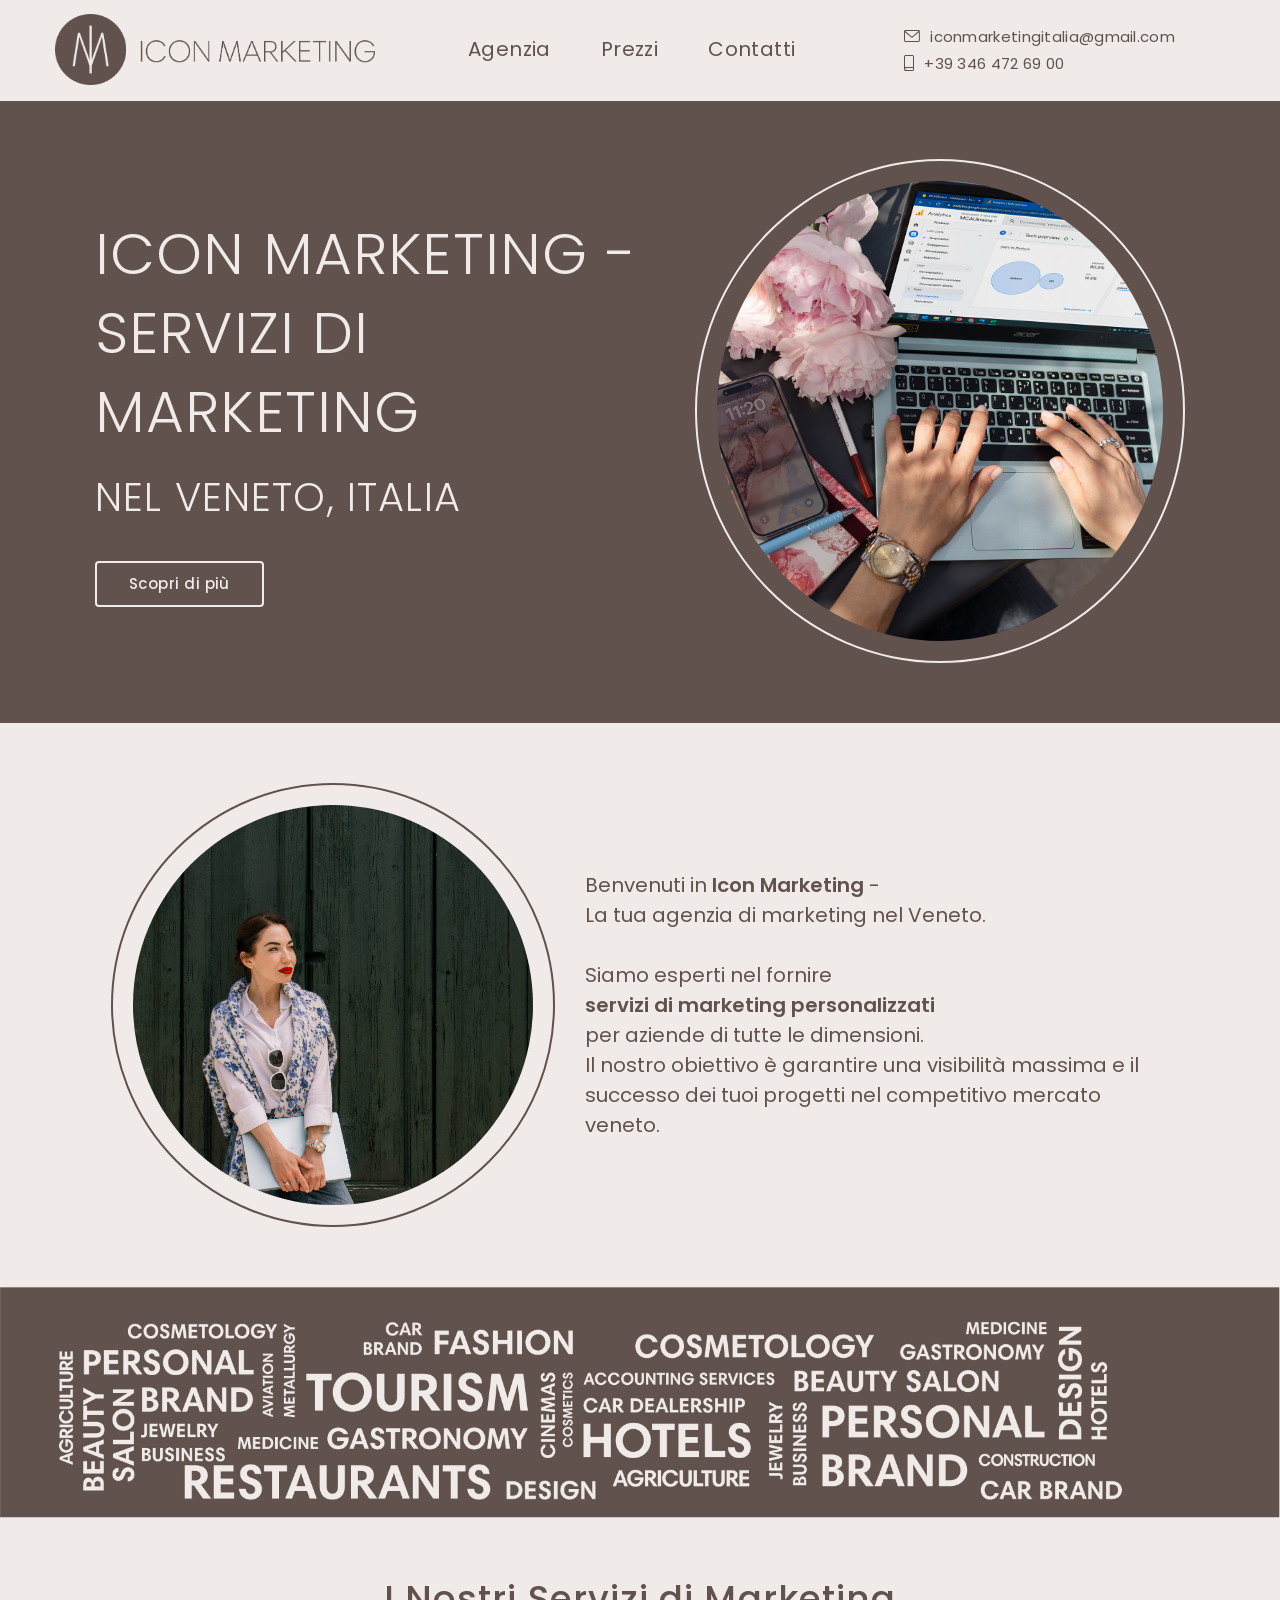
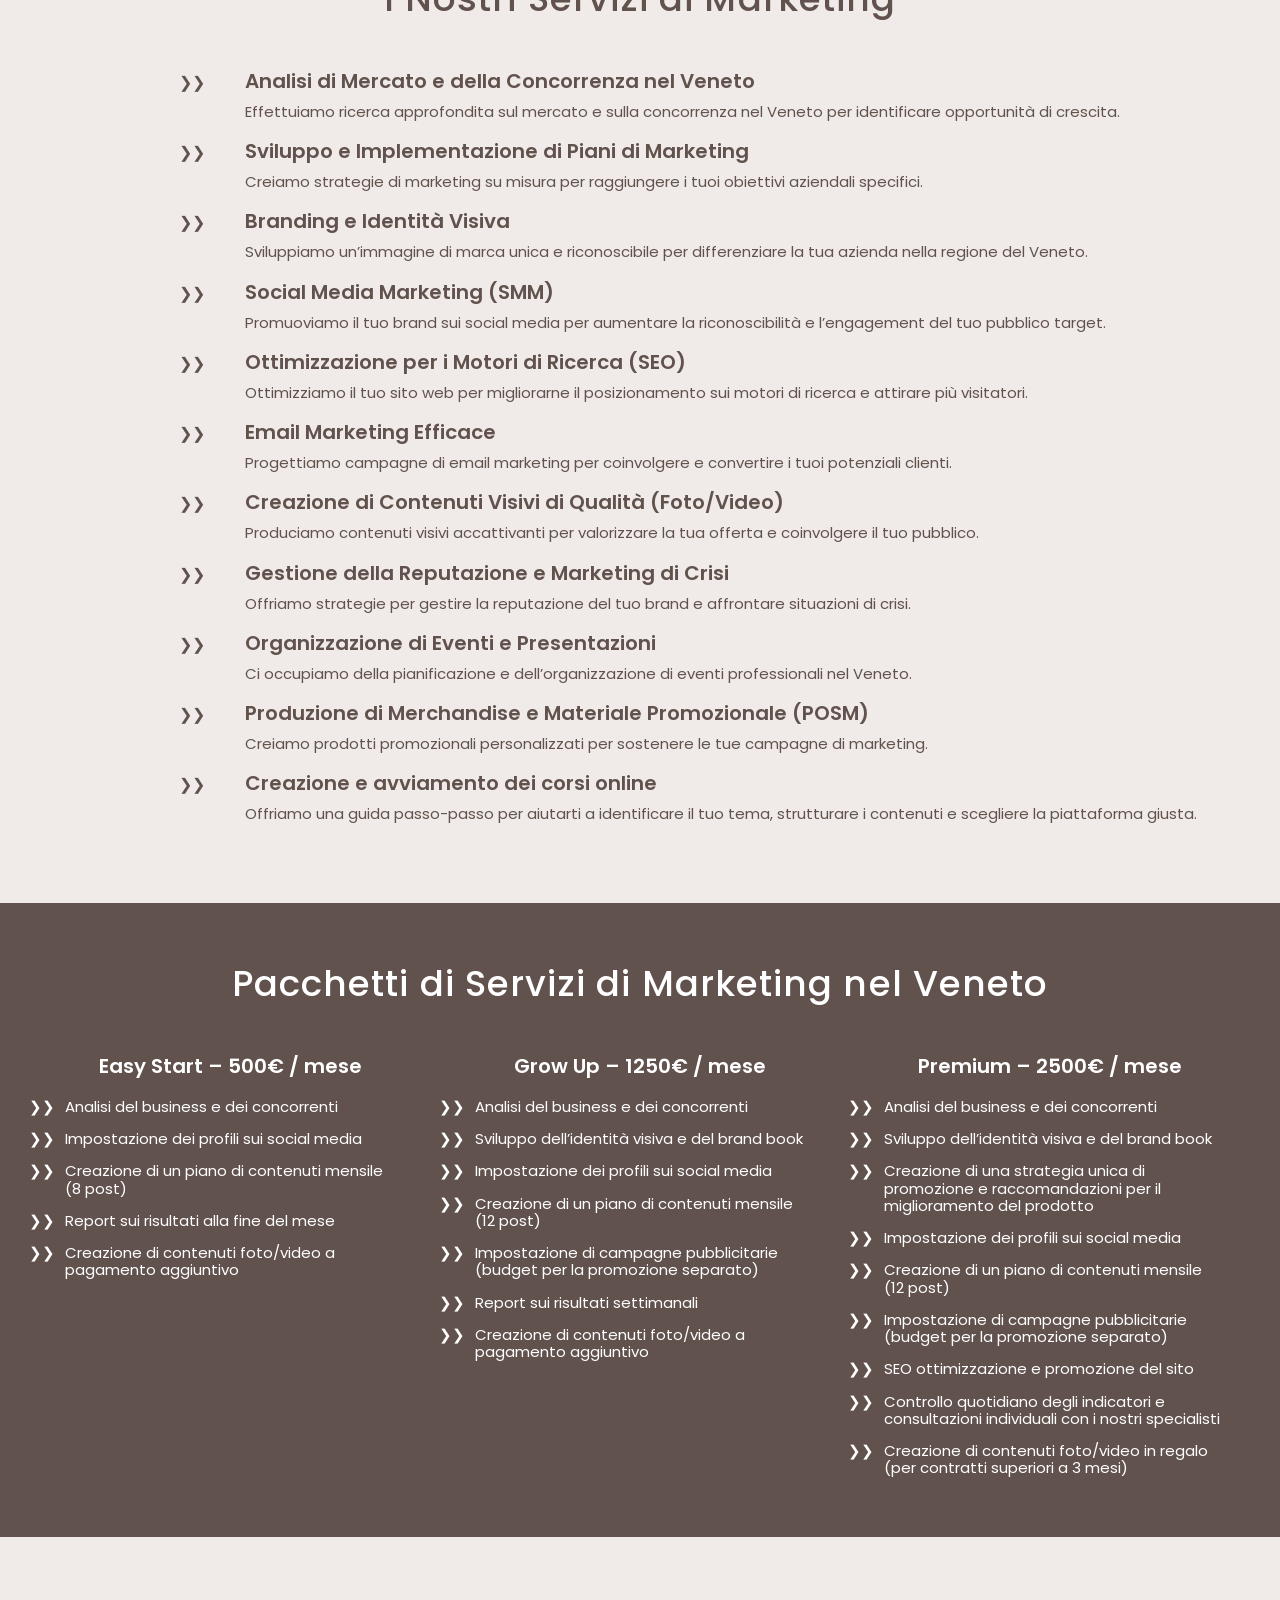
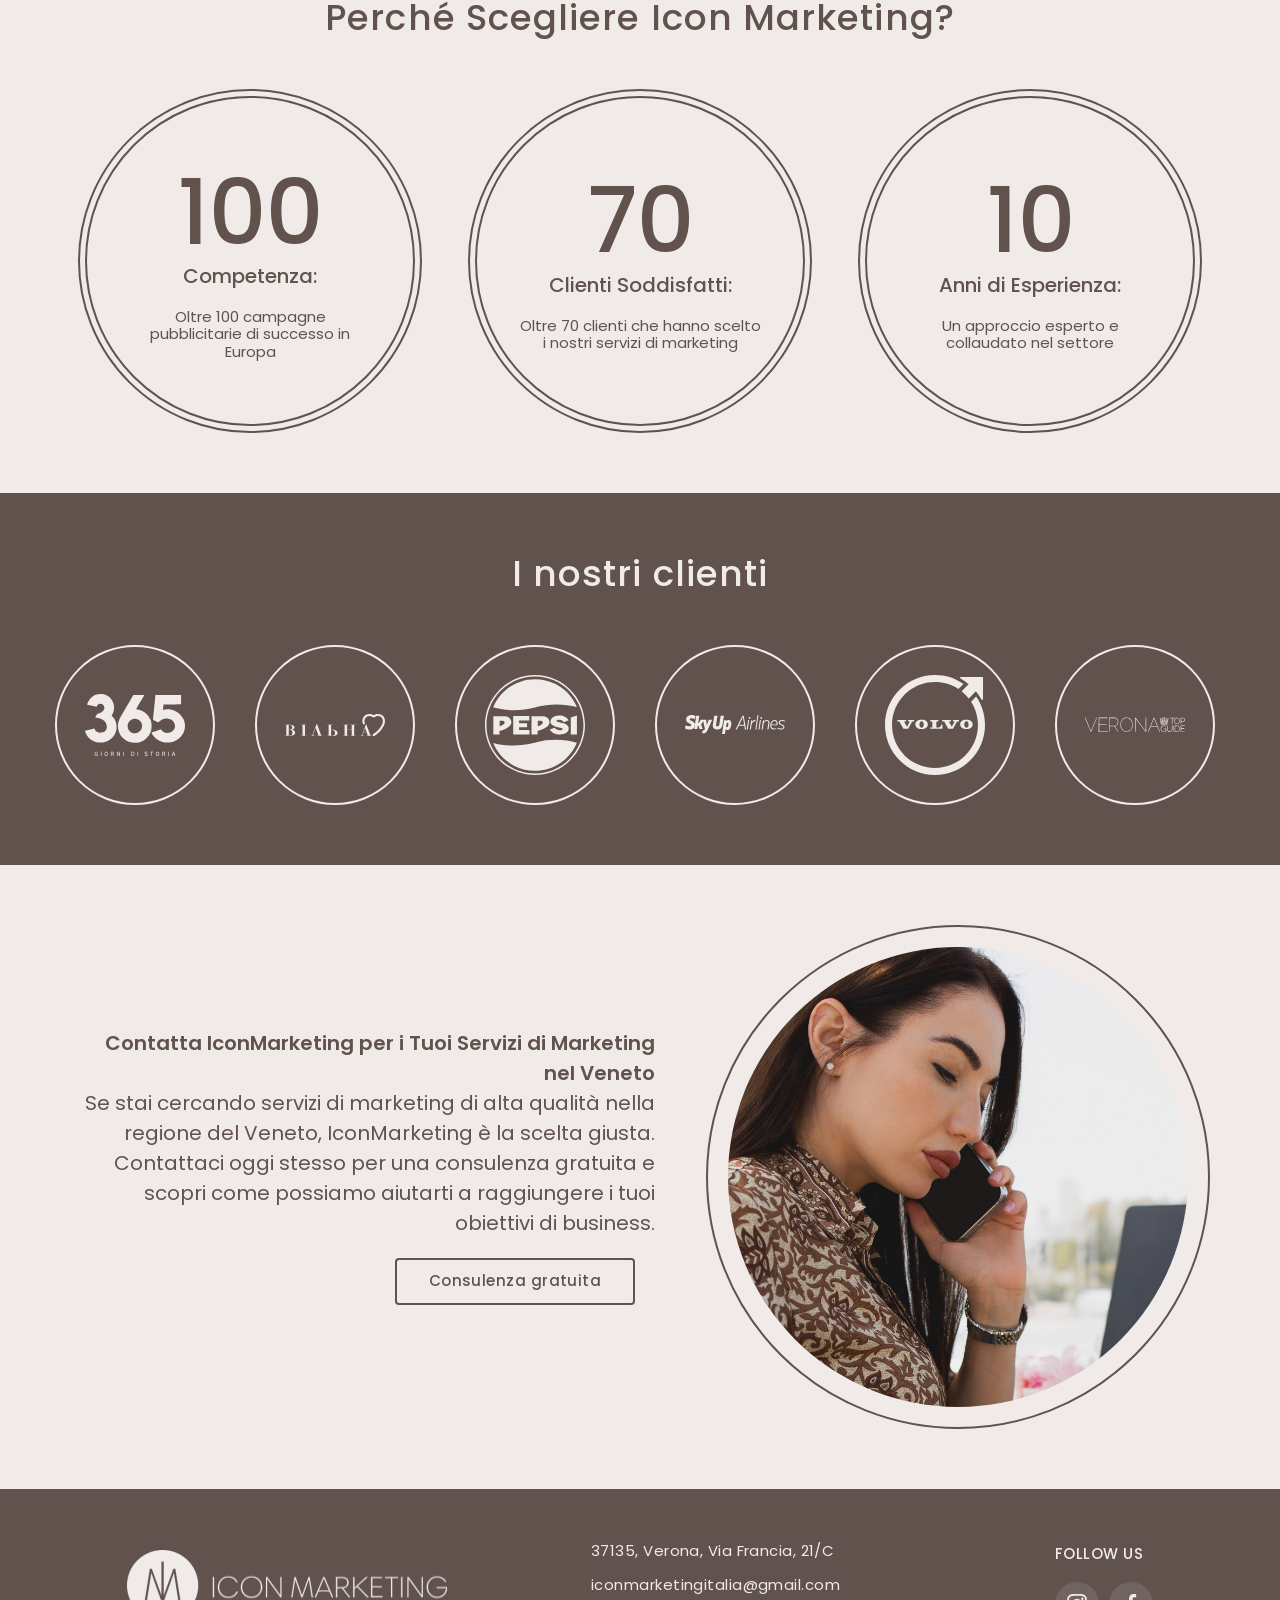
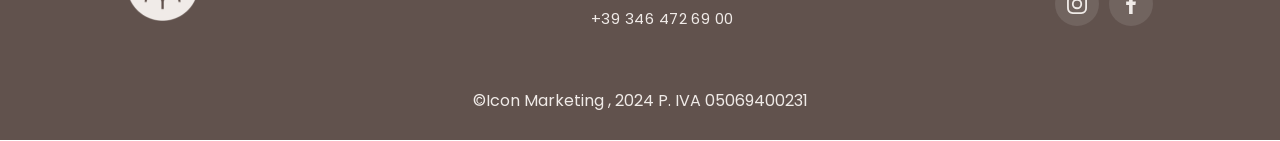
==== commit 4f1036db: "final" ====
--- a/index.html
+++ b/index.html
@@ -26,7 +26,7 @@
                  <nav class="page-nav">
             <ul class="menu list"> 
                 <li class="menu__item">
-                    <a class="menu__link current link" href="#agenzia">Agenzia</a>
+                    <a class="menu__link link" href="#agenzia">Agenzia</a>
                 </li>
                 <li class="menu__item">
                     <a class="menu__link link" href="#prezzi">Prezzi</a>
--- a/css/main.min.css
+++ b/css/main.min.css
@@ -1 +1 @@
-﻿h1,h2,h3,h4,h5,h6,p{margin-top:0;margin-bottom:0}ul,ol{margin-top:0;margin-bottom:0;padding-left:0}img{display:block;max-width:100%;height:auto}.list{list-style:none}.link{text-decoration:none}body{font-family:var(--primary-font)}button{cursor:pointer}.container{padding-left:15px;padding-right:15px}@media screen and (min-width: 480px){.container{width:480px;margin-left:auto;margin-right:auto}}@media screen and (min-width: 768px){.container{width:768px}}@media screen and (min-width: 1200px){.container{width:1200px}}@media screen and (max-width: 767px){.section{padding:30px 0}}@media screen and (min-width: 768px){.section{padding:30px 0}}@media screen and (min-width: 1200px){.section{padding:60px 0}}.backdrop{position:fixed;top:0;left:0;z-index:100;width:100%;height:100%;background:rgba(0,0,0,.2);transition:500ms cubic-bezier(0.4, 0, 0.2, 1)}.backdrop.is-hidden{opacity:0;visibility:hidden;pointer-events:none;transform:scale(3);transition:500ms cubic-bezier(0.4, 0, 0.2, 1)}@media screen and (min-width: 1200px){.footer{background-color:var(--main-color);padding-top:30px;padding-bottom:30px}.footer-tablet-box{display:flex;align-items:center;justify-content:space-around}.footer-address-box{display:table;margin-bottom:20px;width:320px}.footer__logo-box{width:320px}.address{margin-top:20px}.footer-contacts-list-item:not(:last-child){margin-bottom:9px}.footer-address-link{font-style:normal;font-weight:400;font-size:15px;line-height:24px;letter-spacing:.03em;color:var(--second-color);transition:var(--transition-main)}.footer-address-link:hover,.footer-address-link:focus{font-weight:600}.footer-contact-e-mail{font-style:normal;font-weight:400;font-size:15px;line-height:1.71;letter-spacing:.03em;color:var(--second-color);transition:var(--transition-main)}.footer-contact-e-mail:hover,.footer-contact-e-mail:focus{font-weight:600}.footer-contact-phone-number{font-style:normal;font-weight:400;font-size:15px;line-height:1.71;letter-spacing:.03em;color:var(--second-color);transition:var(--transition-main)}.footer-contact-phone-number:hover,.footer-contact-phone-number:focus{font-weight:600}.contacts-list-item:not(:last-of-type){margin-bottom:9px}.footer-sn-title{display:block;font-weight:500;font-size:15px;line-height:1.14;letter-spacing:.03em;text-transform:uppercase;color:var(--second-color);margin-bottom:20px}.footer-social-list{display:flex;justify-content:left;gap:10px}.footer-social-list-link{display:flex;justify-content:center;align-items:center;width:44px;height:44px;border-radius:50%;background:rgba(255,255,255,.1);fill:var(--second-color);transition:var(--transition-main)}.footer-social-list-link:hover,.footer-social-list-link:focus{background-color:var(--main-color)}.footer-copyright{color:var(--second-color);display:flex;justify-content:center;align-items:center;font-size:15;font-weight:400;margin-top:40px}}@media screen and (max-width: 767px){.menu{display:none}.contacts-box{display:none}.page-header{padding-top:16px;padding-bottom:16px}.page-header-box{display:flex;align-items:center;justify-content:space-between}.mobile-menu-open{background-color:rgba(0,0,0,0);border:none;padding:0;line-height:0}}@media screen and (min-width: 768px){.mobile-menu-open{display:none}.page-header{border-bottom:1px solid #ececec;background:var(--second-color);display:flex;position:fixed;z-index:100;width:100%}.page-nav{display:flex;align-items:center}.page-header-box{display:flex;padding-top:15px;padding-bottom:15px;align-items:center}.page-header__logo{margin-right:88px}.menu{display:flex;align-items:center}.menu__item:not(:last-child){margin-right:50px}.menu__link{font-weight:400;font-size:20px;line-height:1.14;letter-spacing:.02em;color:var(--main-color);padding-top:32px;padding-bottom:33px}.current{font-weight:600;position:relative}.contacts-box{display:flex;flex-direction:column;margin-left:auto;gap:10px}.contact-e-mail,.contact-phone-number{font-weight:400;font-size:15px;line-height:1.14;letter-spacing:.02em;color:var(--main-color);display:inline-flex;align-items:center}.envelope-icon,.phone-icon{order:-1;margin-right:10px;fill:currentColor}}@media screen and (min-width: 1200px){.page-header-box{padding-top:15px;padding-bottom:15px}.page-header__logo{margin-right:93px;width:320px}.contacts-box{justify-content:center}.menu__link{padding-bottom:32px;transition:var(--transition-main)}.menu__link:hover{font-weight:700}.menu__link:focus{font-weight:700}.contact-e-mail{margin-right:50px}.contact-e-mail,.contact-phone-number{font-weight:400;font-size:15px;line-height:1.14;letter-spacing:.02em;color:var(--main-color);display:inline-flex;align-items:center;transition:var(--transition-main)}.contact-e-mail:hover,.contact-phone-number:hover{font-weight:700}.contact-e-mail:focus,.contact-phone-number:focus{font-weight:700}}.page-header__logo{font-family:var(--logo-font);font-weight:700;font-size:26px;line-height:1.19;letter-spacing:.03em;color:#000}.footer__logo{font-family:var(--logo-font);font-weight:700;font-size:26px;line-height:1.19;letter-spacing:.03em;color:#fff}.web{font-family:var(--logo-font);font-weight:700;font-size:26px;line-height:1.19;letter-spacing:.03em;color:var(--accent-color)}@media screen and (max-width: 767px){.mobile-menu{position:fixed;width:100vw;height:100vh;z-index:1000;top:0;left:0;background-color:#fff;opacity:0;visibility:hidden;pointer-events:none;transition:var(--transition-main)}.mobile-menu.is-open{opacity:1;visibility:visible;pointer-events:auto}.mobile-menu__container{position:relative;padding-left:40px;padding-top:48px;padding-bottom:48px;display:flex;flex-direction:column;justify-content:space-between;height:100%}.mobile-menu__close-btn{position:absolute;top:21px;right:25px;background-color:rgba(0,0,0,0);border:none;padding:0;line-height:0}.mobile-menu__close-btn:hover{fill:var(--accent-color)}.mobile-menu__item:not(:last-child){margin-bottom:32px}.mobile-menu__link{font-weight:500;font-size:40px;line-height:1.18;letter-spacing:.02em;color:#212121}.current{color:var(--accent-color)}.mobile-menu__contacts-box{display:flex;flex-direction:column}.mobile-menu__contact-phone-number{font-weight:500;font-size:34px;line-height:1.18;letter-spacing:.02em;color:var(--accent-color);margin-bottom:32px}.mobile-menu__contact-e-mail{font-weight:500;font-size:24px;line-height:1.17;letter-spacing:.02em;color:#757575}.mobile-menu__sn-box{display:flex}.mobile-menu__sn-list{margin-top:64px;display:flex;flex-wrap:wrap}.mobile-menu__sn-item:not(:last-child){margin-right:10px}.mobile-menu__sn-item:not(:last-child)::after{content:"";width:22px;height:0px;left:214px;top:726px;border:1px solid rgba(33,33,33,.2);transform:rotate(90deg);margin-left:10px}.mobile-menu__sn-link{font-weight:500;font-size:18px;line-height:1.22;letter-spacing:.02em;color:var(--accent-color)}}@media screen and (min-width: 768px){.mobile-menu{display:none}}@media screen and (max-width: 767px){.modal-form{display:flex;flex-direction:column}.modal-form-title{font-weight:700;font-size:20px;line-height:1.5;text-align:center;letter-spacing:.03em;color:#212121}.modal-form-field{margin-bottom:10px}.modal-form-input{width:100%;height:40px;border:1px solid rgba(33,33,33,.2);border-radius:4px;transition:border-color var(--transition-main);padding-left:42px;padding-top:16px;padding-bottom:16px}.modal-form-input:focus{outline:none;border-color:var(--accent-color);cursor:pointer}.modal-form-input-description{font-weight:400;font-size:12px;line-height:1.17;letter-spacing:.01em;color:#757575;display:block;margin-bottom:4px}.modal-form-input-box{position:relative}.modal-field-icon{position:absolute;top:50%;left:12px;transform:translateY(-50%);transition:fill var(--transition-main)}.modal-form-input:focus+.modal-form-input-icon{fill:var(--accent-color)}.modal-form-comment{width:100%;height:120px;padding:12px 16px;resize:none;border-radius:4px;border:1px solid rgba(33,33,33,.2);transition:border-color var(--transition-main)}.modal-form-comment::placeholder{font-weight:400;font-size:12px;line-height:14px;letter-spacing:.01em;color:rgba(117,117,117,.5)}.modal-form-comment:focus{border-color:var(--accent-color);outline:none;cursor:pointer}.policy-check-field{display:flex;margin-bottom:30px;align-items:center;justify-content:center;margin-top:6px}.check-box-icon{display:inline-block;width:16px;height:15px;margin-right:8px;border:2px solid #212121;border-radius:4px;position:relative;transition:background-color var(--transition-main)}.check-mark{position:absolute;top:50%;transform:translateY(-50%)}.check-box-description{font-weight:400;font-size:12px;line-height:1.71;letter-spacing:.03em;color:#757575}.policy-link{color:#2196f3}.check-box:checked+.check-box-icon{background-color:var(--accent-color);border-color:rgba(0,0,0,0)}.check-box{-webkit-appearance:none;-moz-appearance:none;appearance:none}.modal-form-submit{min-width:200px;height:50px;background:#2196f3;box-shadow:0px 4px 4px rgba(0,0,0,.15);border:none;border-radius:4px;color:#fff;font-weight:700;font-size:16px;line-height:1.87;display:flex;align-self:center;text-align:center;letter-spacing:.06em;padding:10px 52px;transition:backgroud-color var(--transition-main)}}@media screen and (min-width: 768px){.modal-form{display:flex;flex-direction:column;justify-content:space-around}.modal-form-title{font-weight:500;font-size:20px;line-height:1.15;text-align:center;letter-spacing:.03em;color:var(--main-color);margin-bottom:12px}.modal-form-field{margin-bottom:10px}.modal-form-input{width:100%;height:40px;border:1px solid rgba(33,33,33,.2);border-radius:4px;transition:border-color var(--transition-main);padding-left:42px;padding-top:16px;padding-bottom:16px}.modal-form-input:focus{outline:none;border-color:var(--main-color);cursor:pointer}.modal-form-input-description{font-weight:400;font-size:12px;line-height:1.17;letter-spacing:.01em;color:var(--main-color);display:block;margin-bottom:4px}.modal-form-input-box{position:relative}.modal-field-icon{position:absolute;fill:var(--main-color);top:50%;left:12px;transform:translateY(-50%);transition:fill var(--transition-main)}.modal-form-input:focus+.modal-form-input-icon{fill:#000}.modal-form-comment{width:100%;height:120px;padding:12px 16px;resize:none;border-radius:4px;border:1px solid rgba(33,33,33,.2);transition:border-color var(--transition-main)}.modal-form-comment::placeholder{font-weight:400;font-size:12px;line-height:14px;letter-spacing:.01em;color:var(--main-color)}.modal-form-comment:focus{border-color:var(--accent-color);outline:none;cursor:pointer}.modal-submit-btn-box{display:flex;justify-content:center;align-items:center}.modal-form-submit{color:var(--second-color);background-color:var(--main-color);font-family:var(--main-font);font-weight:500;font-size:15px;line-height:1.5;display:flex;align-items:center;text-align:center;letter-spacing:.03em;border:3px solid var(--main-color);border-radius:4px;padding:10px 32px;box-shadow:2px 2px 2px #482525;transition:var(--transition-main)}.modal-form-submit:focus,.modal-form-submit:hover{background:var(--second-color);color:var(--main-color);cursor:pointer}}@media screen and (min-width: 1200px){.check-box-description{font-size:14px}}@media screen and (max-width: 767px){.modal-window{position:absolute;top:50%;left:50%;transform:translate(-50%, -50%);width:calc(100% - 30px);max-width:450px;background-color:#fff;box-shadow:0px 1px 3px rgba(0,0,0,.12),0px 1px 1px rgba(0,0,0,.14),0px 2px 1px rgba(0,0,0,.2);border-radius:4px;padding:40px}.modal-close-btn{position:absolute;top:8px;right:8px;display:flex;justify-content:center;align-items:center;width:30px;height:30px;border-radius:50%;background-color:#fff;border:1px solid rgba(0,0,0,.1);padding:0}}@media screen and (min-width: 768px){.modal-window{position:absolute;top:50%;left:50%;transform:translate(-50%, -50%);width:450px;background-color:var(--second-color);box-shadow:0px 1px 3px rgba(0,0,0,.12),0px 1px 1px rgba(0,0,0,.14),0px 2px 1px rgba(0,0,0,.2);border-radius:4px;padding:40px}.modal-close-btn{position:absolute;top:8px;right:8px;display:flex;justify-content:center;align-items:center;width:30px;height:30px;border-radius:50%;background-color:var(--second-color);border:1px solid rgba(0,0,0,.1);padding:0}}@media screen and (min-width: 1200px){.modal-window{width:528px;height:500px}.modal-close-btn:hover,.modal-close-btn:focus{fill:var(--accent-color)}}@media screen and (max-width: 767px){.section-title{font-weight:500;font-size:28px;line-height:1.17;text-align:center;letter-spacing:.03em;color:#212121;margin-bottom:30px}}@media screen and (min-width: 768px){.section-title{font-weight:500;font-size:28px;line-height:1.17;text-align:center;letter-spacing:.03em;color:#212121;margin-bottom:30px}}@media screen and (min-width: 1200px){.section-title{font-size:36px;margin-bottom:50px}}@media screen and (max-width: 1199px){.about{display:none}}@media screen and (min-width: 1200px){.about{background:var(--second-color)}.about__box{display:flex;justify-content:center;align-items:center}.about__img-box{display:flex;border-radius:50%;border:2px solid var(--main-color);margin-right:30px}.about__img{border-radius:50%;width:400px;height:400px;display:flex;object-fit:cover;margin:20px}.about__text{font-weight:400;text-align:left;line-height:1.5;color:var(--main-color);font-size:20px;max-width:50%}.about__text-bold{font-weight:600;color:var(--main-color)}}@media screen and (min-width: 1200px){.advantages{background:var(--second-color)}.advantages-section-title{color:var(--main-color)}.advantages-list{display:flex;justify-content:space-around;color:var(--main-color);font-size:15px;font-weight:400}.advantages-list__icon-box{border:2px solid var(--main-color);border-radius:50%;padding:40px;height:330px;width:330px;display:flex;flex-direction:column;justify-content:center;margin:5px}.advantages-number{font-size:90px;font-weight:500}.advantages-list__item{justify-content:center;text-align:center;display:flex;border-radius:50%;border:2px solid var(--main-color)}.advantages-list__title{font-size:20px;margin-bottom:20px;font-weight:500}}@media screen and (max-width: 767px){.clients{display:none}.clients-list{display:flex;flex-wrap:wrap;justify-content:center;align-items:center;gap:var(--item-gap)}.clients-list__item{flex-basis:calc((100% - 30px)/2)}.clients-list__link{display:flex;justify-content:center;align-items:center;fill:#afb1b8;border:1px solid #afb1b8;height:92px;border-radius:4px}}@media screen and (min-width: 768px){.clients{background:var(--main-color)}.clients-section-title{color:var(--second-color)}.clients-list{display:flex;flex-wrap:wrap;justify-content:center;align-items:center;gap:var(--item-gap)}.clients-list__link{display:flex;justify-content:center;align-items:center;fill:var(--second-color);border:2px solid var(--second-color);height:160px;width:160px;border-radius:50%}.cleints-list-logo{width:100px;display:flex;justify-content:center}}@media screen and (min-width: 1200px){.clients{background:var(--main-color)}.clients-list__item{flex-basis:calc((100% - 150px)/6)}.clients-list__link{transition:var(--transition-main)}.clients-list__link:hover,.clients-list__link:focus{border-color:var(--main-color);scale:90%}}@media screen and (max-width: 767px){.hero{padding-top:118px;padding-bottom:118px;background-image:linear-gradient(rgba(47, 48, 58, 0.4), rgba(47, 48, 58, 0.4)),url("../images/mobile/hero/hero-480/hero-480.jpg");background-color:#c4c4c4}.hero__title{font-weight:900;font-size:26px;line-height:1.62;text-align:center;letter-spacing:.06em;text-transform:uppercase;color:#fff;margin-bottom:30px}.hero__bnt-box{display:flex;justify-content:center;align-items:center}.hero__btn{color:#fff;background-color:#2196f3;font-family:inherit;font-weight:700;font-size:16px;line-height:1.88;display:flex;align-items:center;text-align:center;letter-spacing:.06em;border:none;border-radius:4px;padding:10px 24px}}@media screen and (min-device-pixel-ratio: 2)and (max-width: 767px),screen and (min-resolution: 192dpi)and (max-width: 767px),screen and (min-resolution: 2dppx)and (max-width: 767px){.hero{background-image:linear-gradient(rgba(47, 48, 58, 0.4), rgba(47, 48, 58, 0.4)),url("../images/mobile/hero/hero-480/hero-480@2x.jpg");background-size:cover}}@media screen and (min-width: 768px){.hero{padding-top:118px;padding-bottom:118px;background-color:var(--second-color);margin-top:-1px}.hero__box{display:flex;justify-content:space-around;align-items:center}.hero__title{font-weight:300;font-size:26px;line-height:1.62;text-align:left;letter-spacing:.02em;text-transform:uppercase;color:var(--second-color);margin-bottom:30px}.hero__bnt-box{display:flex;justify-content:left;align-items:center}.hero__btn{color:var(--second-color);background-color:var(--main-color);font-family:inherit;font-weight:500;font-size:15px;line-height:1.5;display:flex;align-items:center;text-align:center;letter-spacing:.03em;border:2px solid var(--second-color);border-radius:4px;padding:10px 24px}}@media screen and (min-width: 1200px){.hero{padding-top:160px;padding-bottom:60px;background:var(--main-color);width:100%;padding-left:95px;padding-right:95px}.hero__img-box{border:2px solid var(--second-color);border-radius:50%}.hero__img{display:flex;border-radius:50%;height:500px;width:500px;object-fit:cover;padding:20px}.hero__title-box{width:100%;height:100%;color:var(--main-color);animation:myAnim 4s ease 0s 1 normal forwards}@keyframes myAnim{0%{opacity:0}100%{opacity:1}}.hero__title{font-size:58px;line-height:1.36}.hero__font_thin{font-weight:300;font-size:40px}.hero__btn{padding:10px 32px;transition:var(--transition-main)}.hero__btn:hover,.hero__btn:focus{background:var(--second-color);color:var(--main-color);cursor:pointer}}@media screen and (max-width: 767px){.portfolio-filters{display:flex;flex-wrap:wrap;gap:8px;margin-bottom:40px}.portfolio-filter-btn{font-family:inherit;font-weight:500;font-size:16px;line-height:1.63;text-align:center;letter-spacing:.03em;color:#212121;background-color:#f5f4fa;border:none;border-radius:4px;padding:6px 22px 6px 22px;transition:var(--transition-main)}.portfolio-filter-btn:hover{color:#fff;background-color:var(--accent-color);box-shadow:0px 3px 1px rgba(0,0,0,.1),0px 1px 2px rgba(0,0,0,.08),0px 2px 2px rgba(0,0,0,.12)}.projects-list{display:flex;flex-wrap:wrap}.projects-list-item{width:100%}.projects-list-item:not(:last-child){margin-bottom:30px}.project-name{font-weight:700;font-size:18px;line-height:2;letter-spacing:.06em;color:#212121;margin-bottom:4px}.project-description{font-weight:400;font-size:16px;line-height:1.88;letter-spacing:.03em;color:#757575}.project-box{border:1px solid #eee;border-top:none;padding:20px 24px;background:#fff}.project-btn{text-align:left;padding:0;border:none;transition:var(--transition-main);width:100%}.project-btn:hover,.project-btn:focus{box-shadow:0px 1px 1px rgba(0,0,0,.12),0px 4px 4px rgba(0,0,0,.06),1px 4px 6px rgba(0,0,0,.16)}.project-card{position:relative;overflow:hidden}.project-hover-text{position:absolute;top:0;background-color:rgba(33,150,243,.9);font-weight:400;font-size:18px;line-height:1.55;letter-spacing:.03em;color:#fff;text-align:center;width:100%;height:100%;overflow:auto;transform:translate(0, 100%);transition:var(--transition-main);display:flex;align-items:center;padding-left:24px;padding-right:24px}.project-btn:hover .project-hover-text{transform:translate(0, 0)}}@media screen and (min-width: 768px){.portfolio-filters{display:flex;flex-wrap:wrap;gap:8px;margin-bottom:30px;justify-content:center}.portfolio-filter-btn{font-family:inherit;font-weight:500;font-size:16px;line-height:1.63;text-align:center;letter-spacing:.03em;color:#212121;background-color:#f5f4fa;border:none;border-radius:4px;padding:6px 22px 6px 22px;transition:var(--transition-main)}.portfolio-filter-btn:hover{color:#fff;background-color:var(--accent-color);box-shadow:0px 3px 1px rgba(0,0,0,.1),0px 1px 2px rgba(0,0,0,.08),0px 2px 2px rgba(0,0,0,.12)}.projects-list{display:flex;flex-wrap:wrap;gap:30px}.projects-list-item{flex-basis:calc((100% - 30px)/2)}.project-name{font-weight:700;font-size:18px;line-height:2;letter-spacing:.06em;color:#212121;margin-bottom:4px}.project-description{font-weight:400;font-size:16px;line-height:1.88;letter-spacing:.03em;color:#757575}.project-box{border:1px solid #eee;border-top:none;padding:20px 24px;background:#fff}.project-btn{text-align:left;padding:0;border:none;max-width:354px;transition:var(--transition-main)}.project-btn:hover,.project-btn:focus{box-shadow:0px 1px 1px rgba(0,0,0,.12),0px 4px 4px rgba(0,0,0,.06),1px 4px 6px rgba(0,0,0,.16)}.project-card{position:relative;overflow:hidden}.project-hover-text{position:absolute;top:0;left:0;background-color:rgba(33,150,243,.9);font-weight:400;font-size:18px;line-height:1.55;letter-spacing:.03em;color:#fff;display:flex;text-align:center;align-items:center;padding-left:24px;padding-right:24px;width:100%;height:100%;overflow:auto;transform:translate(0, 100%);transition:var(--transition-main)}.project-btn:hover .project-hover-text,.project-btn:focus .project-hover-text{transform:translate(0, 0)}}@media screen and (min-width: 1200px){.portfolio-filters{margin-bottom:50px}.projects-list-item{flex-basis:calc((100% - 60px)/3)}.project-btn{max-width:370px}}@media screen and (max-width: 767px){.team{display:none}.team-list{display:flex;flex-wrap:wrap;gap:var(--item-gap)}.team-list__item{background-color:#fff;box-shadow:0px 1px 3px rgba(0,0,0,.12),0px 1px 1px rgba(0,0,0,.14),0px 2px 1px rgba(0,0,0,.2);border-radius:0px 0px 4px 4px;padding-bottom:30px;flex-basis:100%;max-width:450px}.team-list__name{font-weight:500;font-size:16px;line-height:1.19;text-align:center;letter-spacing:.03em;color:#212121;margin-top:30px;margin-bottom:10px}.team-list__position{font-size:16px;line-height:1.19;text-align:center;letter-spacing:.03em;color:#757575;margin-bottom:16px}.social-list{display:flex;justify-content:center;gap:10px}.social-list__link{justify-content:center;align-items:center;background-color:#fff;fill:#afb1b8;width:44px;height:44px;border-radius:50%;display:flex}}@media screen and (min-width: 768px){.team{display:none}.team-list{display:flex;flex-wrap:wrap;gap:var(--item-gap)}.team-list__item{background-color:#fff;box-shadow:0px 1px 3px rgba(0,0,0,.12),0px 1px 1px rgba(0,0,0,.14),0px 2px 1px rgba(0,0,0,.2);border-radius:0px 0px 4px 4px;padding-bottom:30px;flex-basis:calc((100% - 30px)/2);max-width:354px}.team-list__name{font-weight:500;font-size:16px;line-height:1.19;text-align:center;letter-spacing:.03em;color:#212121;margin-top:30px;margin-bottom:10px}.team-list__position{font-size:16px;line-height:1.19;text-align:center;letter-spacing:.03em;color:#757575;margin-bottom:16px}.social-list{display:flex;justify-content:center;gap:10px}.social-list__link{justify-content:center;align-items:center;background-color:#fff;fill:#afb1b8;width:44px;height:44px;border-radius:50%;display:flex}}@media screen and (min-width: 1200px){.team{display:none}.team-list__item{flex-basis:calc((100% - 90px)/4)}.social-list__link{transition:var(--transition-main)}.social-list__link:hover,.social-list__link:focus{background-color:var(--accent-color)}.social-list__link:hover .socail-list__icon,.social-list__link:focus .socail-list__icon{fill:#fff}}@media screen and (max-width: 1199px){.spheres{display:none}}@media screen and (min-width: 1200px){.spheres{background:var(--main-color);padding:0}.spheres__box{padding:0;margin:0;width:100vw;height:100%;color:var(--main-color);animation:myAnim 4s ease 0s infinite normal forwards}@keyframes myAnim{0%{opacity:0}100%{opacity:1}}.spheres__img{width:100vw}}@media screen and (max-width: 1199px){.services{display:none}}@media screen and (min-width: 1200px){.services{background:var(--second-color)}.service-section-title{color:#61524d}.services-list{list-style:"❯❯";padding-left:150px;color:var(--main-color)}.services-list__item{padding-left:40px;padding-bottom:20px}.services-list__title{font-size:20px;color:#61524d;font-weight:600}.services-list__description{padding-top:10px;font-size:15px;font-weight:400;color:#61524d}}@media screen and (max-width: 1199px){.package{display:none}}@media screen and (min-width: 1200px){.package{background-color:#61524d}.package-section-title{color:#fff}.package-list{display:flex;align-items:top;justify-content:space-between;text-align:center;gap:20px}.package-list__item{color:#fff;font-size:15px;width:30%;font-weight:400}.package-list-title{font-size:20px;padding-bottom:20px;font-weight:600}.package-list-services{list-style:"❯❯";text-align:left}.package-list-service{padding-left:10px}.package-list-service:not(:last-child){padding-bottom:15px}}@media screen and (min-width: 1200px){.call{background:var(--second-color)}.call__box{display:flex;justify-content:space-around;align-items:center}.call_photo-box{border-radius:50%;border:2px solid var(--main-color)}.call_photo{display:flex;border-radius:50%;height:500px;width:500px;object-fit:cover;padding:20px}.call_text{font-size:20px;color:var(--main-color);text-align:right;font-weight:400;line-height:1.5}.call_text-box{margin-right:20px;max-width:50%}.call_text_accent{font-weight:600}.call__bnt-box{margin:20px;display:flex;justify-content:right}.call__btn{color:var(--main-color);background-color:var(--second-color);font-family:inherit;font-weight:500;font-size:15px;line-height:1.5;display:flex;align-items:center;text-align:center;letter-spacing:.03em;border:2px solid var(--main-color);border-radius:4px;padding:10px 32px;transition:var(--transition-main)}.call__btn:hover,.call__btn:focus{background:var(--main-color);color:var(--second-color);cursor:pointer}}:root{--primary-font: "Poppins", serif;--main-color: rgba(97, 82, 77, 1);--second-color: rgba(240, 235, 232, 1);--item-gap: 30px;--transition-main: 250ms cubic-bezier(0.4, 0, 0.2, 1)}/*# sourceMappingURL=main.min.css.map */+﻿h1,h2,h3,h4,h5,h6,p{margin-top:0;margin-bottom:0}ul,ol{margin-top:0;margin-bottom:0;padding-left:0}img{display:block;max-width:100%;height:auto}.list{list-style:none}.link{text-decoration:none}body{font-family:var(--primary-font)}button{cursor:pointer}.container{padding-left:15px;padding-right:15px}@media screen and (min-width: 480px){.container{width:480px;margin-left:auto;margin-right:auto}}@media screen and (min-width: 768px){.container{width:768px}}@media screen and (min-width: 1200px){.container{width:1200px}}@media screen and (max-width: 767px){.section{padding:30px 0}}@media screen and (min-width: 768px){.section{padding:30px 0}}@media screen and (min-width: 1200px){.section{padding:60px 0}}.backdrop{position:fixed;top:0;left:0;z-index:100;width:100%;height:100%;background:rgba(0,0,0,.2);transition:500ms cubic-bezier(0.4, 0, 0.2, 1)}.backdrop.is-hidden{opacity:0;visibility:hidden;pointer-events:none;transform:scale(3);transition:500ms cubic-bezier(0.4, 0, 0.2, 1)}@media screen and (min-width: 1200px){.footer{background-color:var(--main-color);padding-top:30px;padding-bottom:30px}.footer-tablet-box{display:flex;align-items:center;justify-content:space-around}.footer-address-box{display:table;margin-bottom:20px;width:320px}.footer__logo-box{width:320px}.address{margin-top:20px}.footer-contacts-list-item:not(:last-child){margin-bottom:9px}.footer-address-link{font-style:normal;font-weight:400;font-size:15px;line-height:24px;letter-spacing:.03em;color:var(--second-color);transition:var(--transition-main)}.footer-address-link:hover,.footer-address-link:focus{font-weight:600}.footer-contact-e-mail{font-style:normal;font-weight:400;font-size:15px;line-height:1.71;letter-spacing:.03em;color:var(--second-color);transition:var(--transition-main)}.footer-contact-e-mail:hover,.footer-contact-e-mail:focus{font-weight:600}.footer-contact-phone-number{font-style:normal;font-weight:400;font-size:15px;line-height:1.71;letter-spacing:.03em;color:var(--second-color);transition:var(--transition-main)}.footer-contact-phone-number:hover,.footer-contact-phone-number:focus{font-weight:600}.contacts-list-item:not(:last-of-type){margin-bottom:9px}.footer-sn-title{display:block;font-weight:500;font-size:15px;line-height:1.14;letter-spacing:.03em;text-transform:uppercase;color:var(--second-color);margin-bottom:20px}.footer-social-list{display:flex;justify-content:left;gap:10px}.footer-social-list-link{display:flex;justify-content:center;align-items:center;width:44px;height:44px;border-radius:50%;background:rgba(255,255,255,.1);fill:var(--second-color);transition:var(--transition-main)}.footer-social-list-link:hover,.footer-social-list-link:focus{background-color:var(--main-color)}.footer-copyright{color:var(--second-color);display:flex;justify-content:center;align-items:center;font-size:15;font-weight:400;margin-top:40px}}@media screen and (max-width: 767px){.menu{display:none}.contacts-box{display:none}.page-header{padding-top:16px;padding-bottom:16px}.page-header-box{display:flex;align-items:center;justify-content:space-between}.mobile-menu-open{background-color:rgba(0,0,0,0);border:none;padding:0;line-height:0}}@media screen and (min-width: 768px){.mobile-menu-open{display:none}.page-header{border-bottom:1px solid #ececec;background:var(--second-color);display:flex;position:fixed;z-index:100;width:100%}.page-nav{display:flex;align-items:center}.page-header-box{display:flex;padding-top:15px;padding-bottom:15px;align-items:center}.page-header__logo{margin-right:88px}.menu{display:flex;align-items:center}.menu__item:not(:last-child){margin-right:50px}.menu__link{font-weight:400;font-size:20px;line-height:1.14;letter-spacing:.02em;color:var(--main-color);padding-top:32px;padding-bottom:33px}.contacts-box{display:flex;flex-direction:column;margin-left:auto;gap:10px}.contact-e-mail,.contact-phone-number{font-weight:400;font-size:15px;line-height:1.14;letter-spacing:.02em;color:var(--main-color);display:inline-flex;align-items:center}.envelope-icon,.phone-icon{order:-1;margin-right:10px;fill:currentColor}}@media screen and (min-width: 1200px){.page-header-box{padding-top:15px;padding-bottom:15px}.page-header__logo{margin-right:93px;width:320px}.contacts-box{justify-content:center}.menu__link{padding-bottom:32px;transition:var(--transition-main)}.menu__link:hover{font-weight:700}.menu__link:focus{font-weight:700}.contact-e-mail{margin-right:50px}.contact-e-mail,.contact-phone-number{font-weight:400;font-size:15px;line-height:1.14;letter-spacing:.02em;color:var(--main-color);display:inline-flex;align-items:center;transition:var(--transition-main)}.contact-e-mail:hover,.contact-phone-number:hover{font-weight:700}.contact-e-mail:focus,.contact-phone-number:focus{font-weight:700}}.page-header__logo{font-family:var(--logo-font);font-weight:700;font-size:26px;line-height:1.19;letter-spacing:.03em;color:#000}.footer__logo{font-family:var(--logo-font);font-weight:700;font-size:26px;line-height:1.19;letter-spacing:.03em;color:#fff}.web{font-family:var(--logo-font);font-weight:700;font-size:26px;line-height:1.19;letter-spacing:.03em;color:var(--accent-color)}@media screen and (max-width: 767px){.mobile-menu{position:fixed;width:100vw;height:100vh;z-index:1000;top:0;left:0;background-color:#fff;opacity:0;visibility:hidden;pointer-events:none;transition:var(--transition-main)}.mobile-menu.is-open{opacity:1;visibility:visible;pointer-events:auto}.mobile-menu__container{position:relative;padding-left:40px;padding-top:48px;padding-bottom:48px;display:flex;flex-direction:column;justify-content:space-between;height:100%}.mobile-menu__close-btn{position:absolute;top:21px;right:25px;background-color:rgba(0,0,0,0);border:none;padding:0;line-height:0}.mobile-menu__close-btn:hover{fill:var(--accent-color)}.mobile-menu__item:not(:last-child){margin-bottom:32px}.mobile-menu__link{font-weight:500;font-size:40px;line-height:1.18;letter-spacing:.02em;color:#212121}.current{color:var(--accent-color)}.mobile-menu__contacts-box{display:flex;flex-direction:column}.mobile-menu__contact-phone-number{font-weight:500;font-size:34px;line-height:1.18;letter-spacing:.02em;color:var(--accent-color);margin-bottom:32px}.mobile-menu__contact-e-mail{font-weight:500;font-size:24px;line-height:1.17;letter-spacing:.02em;color:#757575}.mobile-menu__sn-box{display:flex}.mobile-menu__sn-list{margin-top:64px;display:flex;flex-wrap:wrap}.mobile-menu__sn-item:not(:last-child){margin-right:10px}.mobile-menu__sn-item:not(:last-child)::after{content:"";width:22px;height:0px;left:214px;top:726px;border:1px solid rgba(33,33,33,.2);transform:rotate(90deg);margin-left:10px}.mobile-menu__sn-link{font-weight:500;font-size:18px;line-height:1.22;letter-spacing:.02em;color:var(--accent-color)}}@media screen and (min-width: 768px){.mobile-menu{display:none}}@media screen and (max-width: 767px){.modal-form{display:flex;flex-direction:column}.modal-form-title{font-weight:700;font-size:20px;line-height:1.5;text-align:center;letter-spacing:.03em;color:#212121}.modal-form-field{margin-bottom:10px}.modal-form-input{width:100%;height:40px;border:1px solid rgba(33,33,33,.2);border-radius:4px;transition:border-color var(--transition-main);padding-left:42px;padding-top:16px;padding-bottom:16px}.modal-form-input:focus{outline:none;border-color:var(--accent-color);cursor:pointer}.modal-form-input-description{font-weight:400;font-size:12px;line-height:1.17;letter-spacing:.01em;color:#757575;display:block;margin-bottom:4px}.modal-form-input-box{position:relative}.modal-field-icon{position:absolute;top:50%;left:12px;transform:translateY(-50%);transition:fill var(--transition-main)}.modal-form-input:focus+.modal-form-input-icon{fill:var(--accent-color)}.modal-form-comment{width:100%;height:120px;padding:12px 16px;resize:none;border-radius:4px;border:1px solid rgba(33,33,33,.2);transition:border-color var(--transition-main)}.modal-form-comment::placeholder{font-weight:400;font-size:12px;line-height:14px;letter-spacing:.01em;color:rgba(117,117,117,.5)}.modal-form-comment:focus{border-color:var(--accent-color);outline:none;cursor:pointer}.policy-check-field{display:flex;margin-bottom:30px;align-items:center;justify-content:center;margin-top:6px}.check-box-icon{display:inline-block;width:16px;height:15px;margin-right:8px;border:2px solid #212121;border-radius:4px;position:relative;transition:background-color var(--transition-main)}.check-mark{position:absolute;top:50%;transform:translateY(-50%)}.check-box-description{font-weight:400;font-size:12px;line-height:1.71;letter-spacing:.03em;color:#757575}.policy-link{color:#2196f3}.check-box:checked+.check-box-icon{background-color:var(--accent-color);border-color:rgba(0,0,0,0)}.check-box{-webkit-appearance:none;-moz-appearance:none;appearance:none}.modal-form-submit{min-width:200px;height:50px;background:#2196f3;box-shadow:0px 4px 4px rgba(0,0,0,.15);border:none;border-radius:4px;color:#fff;font-weight:700;font-size:16px;line-height:1.87;display:flex;align-self:center;text-align:center;letter-spacing:.06em;padding:10px 52px;transition:backgroud-color var(--transition-main)}}@media screen and (min-width: 768px){.modal-form{display:flex;flex-direction:column;justify-content:space-around}.modal-form-title{font-weight:500;font-size:20px;line-height:1.15;text-align:center;letter-spacing:.03em;color:var(--main-color);margin-bottom:12px}.modal-form-field{margin-bottom:10px}.modal-form-input{width:100%;height:40px;border:1px solid rgba(33,33,33,.2);border-radius:4px;transition:border-color var(--transition-main);padding-left:42px;padding-top:16px;padding-bottom:16px}.modal-form-input:focus{outline:none;border-color:var(--main-color);cursor:pointer}.modal-form-input-description{font-weight:400;font-size:12px;line-height:1.17;letter-spacing:.01em;color:var(--main-color);display:block;margin-bottom:4px}.modal-form-input-box{position:relative}.modal-field-icon{position:absolute;fill:var(--main-color);top:50%;left:12px;transform:translateY(-50%);transition:fill var(--transition-main)}.modal-form-input:focus+.modal-form-input-icon{fill:#000}.modal-form-comment{width:100%;height:120px;padding:12px 16px;resize:none;border-radius:4px;border:1px solid rgba(33,33,33,.2);transition:border-color var(--transition-main)}.modal-form-comment::placeholder{font-weight:400;font-size:12px;line-height:14px;letter-spacing:.01em;color:var(--main-color)}.modal-form-comment:focus{border-color:var(--accent-color);outline:none;cursor:pointer}.modal-submit-btn-box{display:flex;justify-content:center;align-items:center}.modal-form-submit{color:var(--second-color);background-color:var(--main-color);font-family:var(--main-font);font-weight:500;font-size:15px;line-height:1.5;display:flex;align-items:center;text-align:center;letter-spacing:.03em;border:3px solid var(--main-color);border-radius:4px;padding:10px 32px;box-shadow:2px 2px 2px #482525;transition:var(--transition-main)}.modal-form-submit:focus,.modal-form-submit:hover{background:var(--second-color);color:var(--main-color);cursor:pointer}}@media screen and (min-width: 1200px){.check-box-description{font-size:14px}}@media screen and (max-width: 767px){.modal-window{position:absolute;top:50%;left:50%;transform:translate(-50%, -50%);width:calc(100% - 30px);max-width:450px;background-color:#fff;box-shadow:0px 1px 3px rgba(0,0,0,.12),0px 1px 1px rgba(0,0,0,.14),0px 2px 1px rgba(0,0,0,.2);border-radius:4px;padding:40px}.modal-close-btn{position:absolute;top:8px;right:8px;display:flex;justify-content:center;align-items:center;width:30px;height:30px;border-radius:50%;background-color:#fff;border:1px solid rgba(0,0,0,.1);padding:0}}@media screen and (min-width: 768px){.modal-window{position:absolute;top:50%;left:50%;transform:translate(-50%, -50%);width:450px;background-color:var(--second-color);box-shadow:0px 1px 3px rgba(0,0,0,.12),0px 1px 1px rgba(0,0,0,.14),0px 2px 1px rgba(0,0,0,.2);border-radius:4px;padding:40px}.modal-close-btn{position:absolute;top:8px;right:8px;display:flex;justify-content:center;align-items:center;width:30px;height:30px;border-radius:50%;background-color:var(--second-color);border:1px solid rgba(0,0,0,.1);padding:0}}@media screen and (min-width: 1200px){.modal-window{width:528px;height:500px}.modal-close-btn:hover,.modal-close-btn:focus{fill:var(--accent-color)}}@media screen and (max-width: 767px){.section-title{font-weight:500;font-size:28px;line-height:1.17;text-align:center;letter-spacing:.03em;color:#212121;margin-bottom:30px}}@media screen and (min-width: 768px){.section-title{font-weight:500;font-size:28px;line-height:1.17;text-align:center;letter-spacing:.03em;color:#212121;margin-bottom:30px}}@media screen and (min-width: 1200px){.section-title{font-size:36px;margin-bottom:50px}}@media screen and (max-width: 1199px){.about{display:none}}@media screen and (min-width: 1200px){.about{background:var(--second-color)}.about__box{display:flex;justify-content:center;align-items:center}.about__img-box{display:flex;border-radius:50%;border:2px solid var(--main-color);margin-right:30px}.about__img{border-radius:50%;width:400px;height:400px;display:flex;object-fit:cover;margin:20px}.about__text{font-weight:400;text-align:left;line-height:1.5;color:var(--main-color);font-size:20px;max-width:50%}.about__text-bold{font-weight:600;color:var(--main-color)}}@media screen and (min-width: 1200px){.advantages{background:var(--second-color)}.advantages-section-title{color:var(--main-color)}.advantages-list{display:flex;justify-content:space-around;color:var(--main-color);font-size:15px;font-weight:400}.advantages-list__icon-box{border:2px solid var(--main-color);border-radius:50%;padding:40px;height:330px;width:330px;display:flex;flex-direction:column;justify-content:center;margin:5px}.advantages-number{font-size:90px;font-weight:500}.advantages-list__item{justify-content:center;text-align:center;display:flex;border-radius:50%;border:2px solid var(--main-color)}.advantages-list__title{font-size:20px;margin-bottom:20px;font-weight:500}}@media screen and (max-width: 767px){.clients{display:none}.clients-list{display:flex;flex-wrap:wrap;justify-content:center;align-items:center;gap:var(--item-gap)}.clients-list__item{flex-basis:calc((100% - 30px)/2)}.clients-list__link{display:flex;justify-content:center;align-items:center;fill:#afb1b8;border:1px solid #afb1b8;height:92px;border-radius:4px}}@media screen and (min-width: 768px){.clients{background:var(--main-color)}.clients-section-title{color:var(--second-color)}.clients-list{display:flex;flex-wrap:wrap;justify-content:center;align-items:center;gap:var(--item-gap)}.clients-list__link{display:flex;justify-content:center;align-items:center;fill:var(--second-color);border:2px solid var(--second-color);height:160px;width:160px;border-radius:50%}.cleints-list-logo{width:100px;display:flex;justify-content:center}}@media screen and (min-width: 1200px){.clients{background:var(--main-color)}.clients-list__item{flex-basis:calc((100% - 150px)/6)}.clients-list__link{transition:var(--transition-main)}.clients-list__link:hover,.clients-list__link:focus{border-color:var(--main-color);scale:90%}}@media screen and (max-width: 767px){.hero{padding-top:118px;padding-bottom:118px;background-image:linear-gradient(rgba(47, 48, 58, 0.4), rgba(47, 48, 58, 0.4)),url("../images/mobile/hero/hero-480/hero-480.jpg");background-color:#c4c4c4}.hero__title{font-weight:900;font-size:26px;line-height:1.62;text-align:center;letter-spacing:.06em;text-transform:uppercase;color:#fff;margin-bottom:30px}.hero__bnt-box{display:flex;justify-content:center;align-items:center}.hero__btn{color:#fff;background-color:#2196f3;font-family:inherit;font-weight:700;font-size:16px;line-height:1.88;display:flex;align-items:center;text-align:center;letter-spacing:.06em;border:none;border-radius:4px;padding:10px 24px}}@media screen and (min-device-pixel-ratio: 2)and (max-width: 767px),screen and (min-resolution: 192dpi)and (max-width: 767px),screen and (min-resolution: 2dppx)and (max-width: 767px){.hero{background-image:linear-gradient(rgba(47, 48, 58, 0.4), rgba(47, 48, 58, 0.4)),url("../images/mobile/hero/hero-480/hero-480@2x.jpg");background-size:cover}}@media screen and (min-width: 768px){.hero{padding-top:118px;padding-bottom:118px;background-color:var(--second-color);margin-top:-1px}.hero__box{display:flex;justify-content:space-around;align-items:center}.hero__title{font-weight:300;font-size:26px;line-height:1.62;text-align:left;letter-spacing:.02em;text-transform:uppercase;color:var(--second-color);margin-bottom:30px}.hero__bnt-box{display:flex;justify-content:left;align-items:center}.hero__btn{color:var(--second-color);background-color:var(--main-color);font-family:inherit;font-weight:500;font-size:15px;line-height:1.5;display:flex;align-items:center;text-align:center;letter-spacing:.03em;border:2px solid var(--second-color);border-radius:4px;padding:10px 24px}}@media screen and (min-width: 1200px){.hero{padding-top:160px;padding-bottom:60px;background:var(--main-color);width:100%;padding-left:95px;padding-right:95px}.hero__img-box{border:2px solid var(--second-color);border-radius:50%}.hero__img{display:flex;border-radius:50%;height:500px;width:500px;object-fit:cover;padding:20px}.hero__title-box{width:100%;height:100%;color:var(--main-color);animation:myAnim 4s ease 0s 1 normal forwards}@keyframes myAnim{0%{opacity:0}100%{opacity:1}}.hero__title{font-size:58px;line-height:1.36}.hero__font_thin{font-weight:300;font-size:40px}.hero__btn{padding:10px 32px;transition:var(--transition-main)}.hero__btn:hover,.hero__btn:focus{background:var(--second-color);color:var(--main-color);cursor:pointer}}@media screen and (max-width: 767px){.portfolio-filters{display:flex;flex-wrap:wrap;gap:8px;margin-bottom:40px}.portfolio-filter-btn{font-family:inherit;font-weight:500;font-size:16px;line-height:1.63;text-align:center;letter-spacing:.03em;color:#212121;background-color:#f5f4fa;border:none;border-radius:4px;padding:6px 22px 6px 22px;transition:var(--transition-main)}.portfolio-filter-btn:hover{color:#fff;background-color:var(--accent-color);box-shadow:0px 3px 1px rgba(0,0,0,.1),0px 1px 2px rgba(0,0,0,.08),0px 2px 2px rgba(0,0,0,.12)}.projects-list{display:flex;flex-wrap:wrap}.projects-list-item{width:100%}.projects-list-item:not(:last-child){margin-bottom:30px}.project-name{font-weight:700;font-size:18px;line-height:2;letter-spacing:.06em;color:#212121;margin-bottom:4px}.project-description{font-weight:400;font-size:16px;line-height:1.88;letter-spacing:.03em;color:#757575}.project-box{border:1px solid #eee;border-top:none;padding:20px 24px;background:#fff}.project-btn{text-align:left;padding:0;border:none;transition:var(--transition-main);width:100%}.project-btn:hover,.project-btn:focus{box-shadow:0px 1px 1px rgba(0,0,0,.12),0px 4px 4px rgba(0,0,0,.06),1px 4px 6px rgba(0,0,0,.16)}.project-card{position:relative;overflow:hidden}.project-hover-text{position:absolute;top:0;background-color:rgba(33,150,243,.9);font-weight:400;font-size:18px;line-height:1.55;letter-spacing:.03em;color:#fff;text-align:center;width:100%;height:100%;overflow:auto;transform:translate(0, 100%);transition:var(--transition-main);display:flex;align-items:center;padding-left:24px;padding-right:24px}.project-btn:hover .project-hover-text{transform:translate(0, 0)}}@media screen and (min-width: 768px){.portfolio-filters{display:flex;flex-wrap:wrap;gap:8px;margin-bottom:30px;justify-content:center}.portfolio-filter-btn{font-family:inherit;font-weight:500;font-size:16px;line-height:1.63;text-align:center;letter-spacing:.03em;color:#212121;background-color:#f5f4fa;border:none;border-radius:4px;padding:6px 22px 6px 22px;transition:var(--transition-main)}.portfolio-filter-btn:hover{color:#fff;background-color:var(--accent-color);box-shadow:0px 3px 1px rgba(0,0,0,.1),0px 1px 2px rgba(0,0,0,.08),0px 2px 2px rgba(0,0,0,.12)}.projects-list{display:flex;flex-wrap:wrap;gap:30px}.projects-list-item{flex-basis:calc((100% - 30px)/2)}.project-name{font-weight:700;font-size:18px;line-height:2;letter-spacing:.06em;color:#212121;margin-bottom:4px}.project-description{font-weight:400;font-size:16px;line-height:1.88;letter-spacing:.03em;color:#757575}.project-box{border:1px solid #eee;border-top:none;padding:20px 24px;background:#fff}.project-btn{text-align:left;padding:0;border:none;max-width:354px;transition:var(--transition-main)}.project-btn:hover,.project-btn:focus{box-shadow:0px 1px 1px rgba(0,0,0,.12),0px 4px 4px rgba(0,0,0,.06),1px 4px 6px rgba(0,0,0,.16)}.project-card{position:relative;overflow:hidden}.project-hover-text{position:absolute;top:0;left:0;background-color:rgba(33,150,243,.9);font-weight:400;font-size:18px;line-height:1.55;letter-spacing:.03em;color:#fff;display:flex;text-align:center;align-items:center;padding-left:24px;padding-right:24px;width:100%;height:100%;overflow:auto;transform:translate(0, 100%);transition:var(--transition-main)}.project-btn:hover .project-hover-text,.project-btn:focus .project-hover-text{transform:translate(0, 0)}}@media screen and (min-width: 1200px){.portfolio-filters{margin-bottom:50px}.projects-list-item{flex-basis:calc((100% - 60px)/3)}.project-btn{max-width:370px}}@media screen and (max-width: 767px){.team{display:none}.team-list{display:flex;flex-wrap:wrap;gap:var(--item-gap)}.team-list__item{background-color:#fff;box-shadow:0px 1px 3px rgba(0,0,0,.12),0px 1px 1px rgba(0,0,0,.14),0px 2px 1px rgba(0,0,0,.2);border-radius:0px 0px 4px 4px;padding-bottom:30px;flex-basis:100%;max-width:450px}.team-list__name{font-weight:500;font-size:16px;line-height:1.19;text-align:center;letter-spacing:.03em;color:#212121;margin-top:30px;margin-bottom:10px}.team-list__position{font-size:16px;line-height:1.19;text-align:center;letter-spacing:.03em;color:#757575;margin-bottom:16px}.social-list{display:flex;justify-content:center;gap:10px}.social-list__link{justify-content:center;align-items:center;background-color:#fff;fill:#afb1b8;width:44px;height:44px;border-radius:50%;display:flex}}@media screen and (min-width: 768px){.team{display:none}.team-list{display:flex;flex-wrap:wrap;gap:var(--item-gap)}.team-list__item{background-color:#fff;box-shadow:0px 1px 3px rgba(0,0,0,.12),0px 1px 1px rgba(0,0,0,.14),0px 2px 1px rgba(0,0,0,.2);border-radius:0px 0px 4px 4px;padding-bottom:30px;flex-basis:calc((100% - 30px)/2);max-width:354px}.team-list__name{font-weight:500;font-size:16px;line-height:1.19;text-align:center;letter-spacing:.03em;color:#212121;margin-top:30px;margin-bottom:10px}.team-list__position{font-size:16px;line-height:1.19;text-align:center;letter-spacing:.03em;color:#757575;margin-bottom:16px}.social-list{display:flex;justify-content:center;gap:10px}.social-list__link{justify-content:center;align-items:center;background-color:#fff;fill:#afb1b8;width:44px;height:44px;border-radius:50%;display:flex}}@media screen and (min-width: 1200px){.team{display:none}.team-list__item{flex-basis:calc((100% - 90px)/4)}.social-list__link{transition:var(--transition-main)}.social-list__link:hover,.social-list__link:focus{background-color:var(--accent-color)}.social-list__link:hover .socail-list__icon,.social-list__link:focus .socail-list__icon{fill:#fff}}@media screen and (max-width: 1199px){.spheres{display:none}}@media screen and (min-width: 1200px){.spheres{background:var(--main-color);padding:0}.spheres__box{padding:0;margin:0;width:100vw;height:100%;color:var(--main-color);animation:myAnim 4s ease 0s infinite normal forwards}@keyframes myAnim{0%{opacity:0}100%{opacity:1}}.spheres__img{width:100vw}}@media screen and (max-width: 1199px){.services{display:none}}@media screen and (min-width: 1200px){.services{background:var(--second-color)}.service-section-title{color:#61524d}.services-list{list-style:"❯❯";padding-left:150px;color:var(--main-color)}.services-list__item{padding-left:40px;padding-bottom:20px}.services-list__title{font-size:20px;color:#61524d;font-weight:600}.services-list__description{padding-top:10px;font-size:15px;font-weight:400;color:#61524d}}@media screen and (max-width: 1199px){.package{display:none}}@media screen and (min-width: 1200px){.package{background-color:#61524d}.package-section-title{color:#fff}.package-list{display:flex;align-items:top;justify-content:space-between;text-align:center;gap:20px}.package-list__item{color:#fff;font-size:15px;width:30%;font-weight:400}.package-list-title{font-size:20px;padding-bottom:20px;font-weight:600}.package-list-services{list-style:"❯❯";text-align:left}.package-list-service{padding-left:10px}.package-list-service:not(:last-child){padding-bottom:15px}}@media screen and (min-width: 1200px){.call{background:var(--second-color)}.call__box{display:flex;justify-content:space-around;align-items:center}.call_photo-box{border-radius:50%;border:2px solid var(--main-color)}.call_photo{display:flex;border-radius:50%;height:500px;width:500px;object-fit:cover;padding:20px}.call_text{font-size:20px;color:var(--main-color);text-align:right;font-weight:400;line-height:1.5}.call_text-box{margin-right:20px;max-width:50%}.call_text_accent{font-weight:600}.call__bnt-box{margin:20px;display:flex;justify-content:right}.call__btn{color:var(--main-color);background-color:var(--second-color);font-family:inherit;font-weight:500;font-size:15px;line-height:1.5;display:flex;align-items:center;text-align:center;letter-spacing:.03em;border:2px solid var(--main-color);border-radius:4px;padding:10px 32px;transition:var(--transition-main)}.call__btn:hover,.call__btn:focus{background:var(--main-color);color:var(--second-color);cursor:pointer}}:root{--primary-font: "Poppins", serif;--main-color: rgba(97, 82, 77, 1);--second-color: rgba(240, 235, 232, 1);--item-gap: 30px;--transition-main: 250ms cubic-bezier(0.4, 0, 0.2, 1)}/*# sourceMappingURL=main.min.css.map */
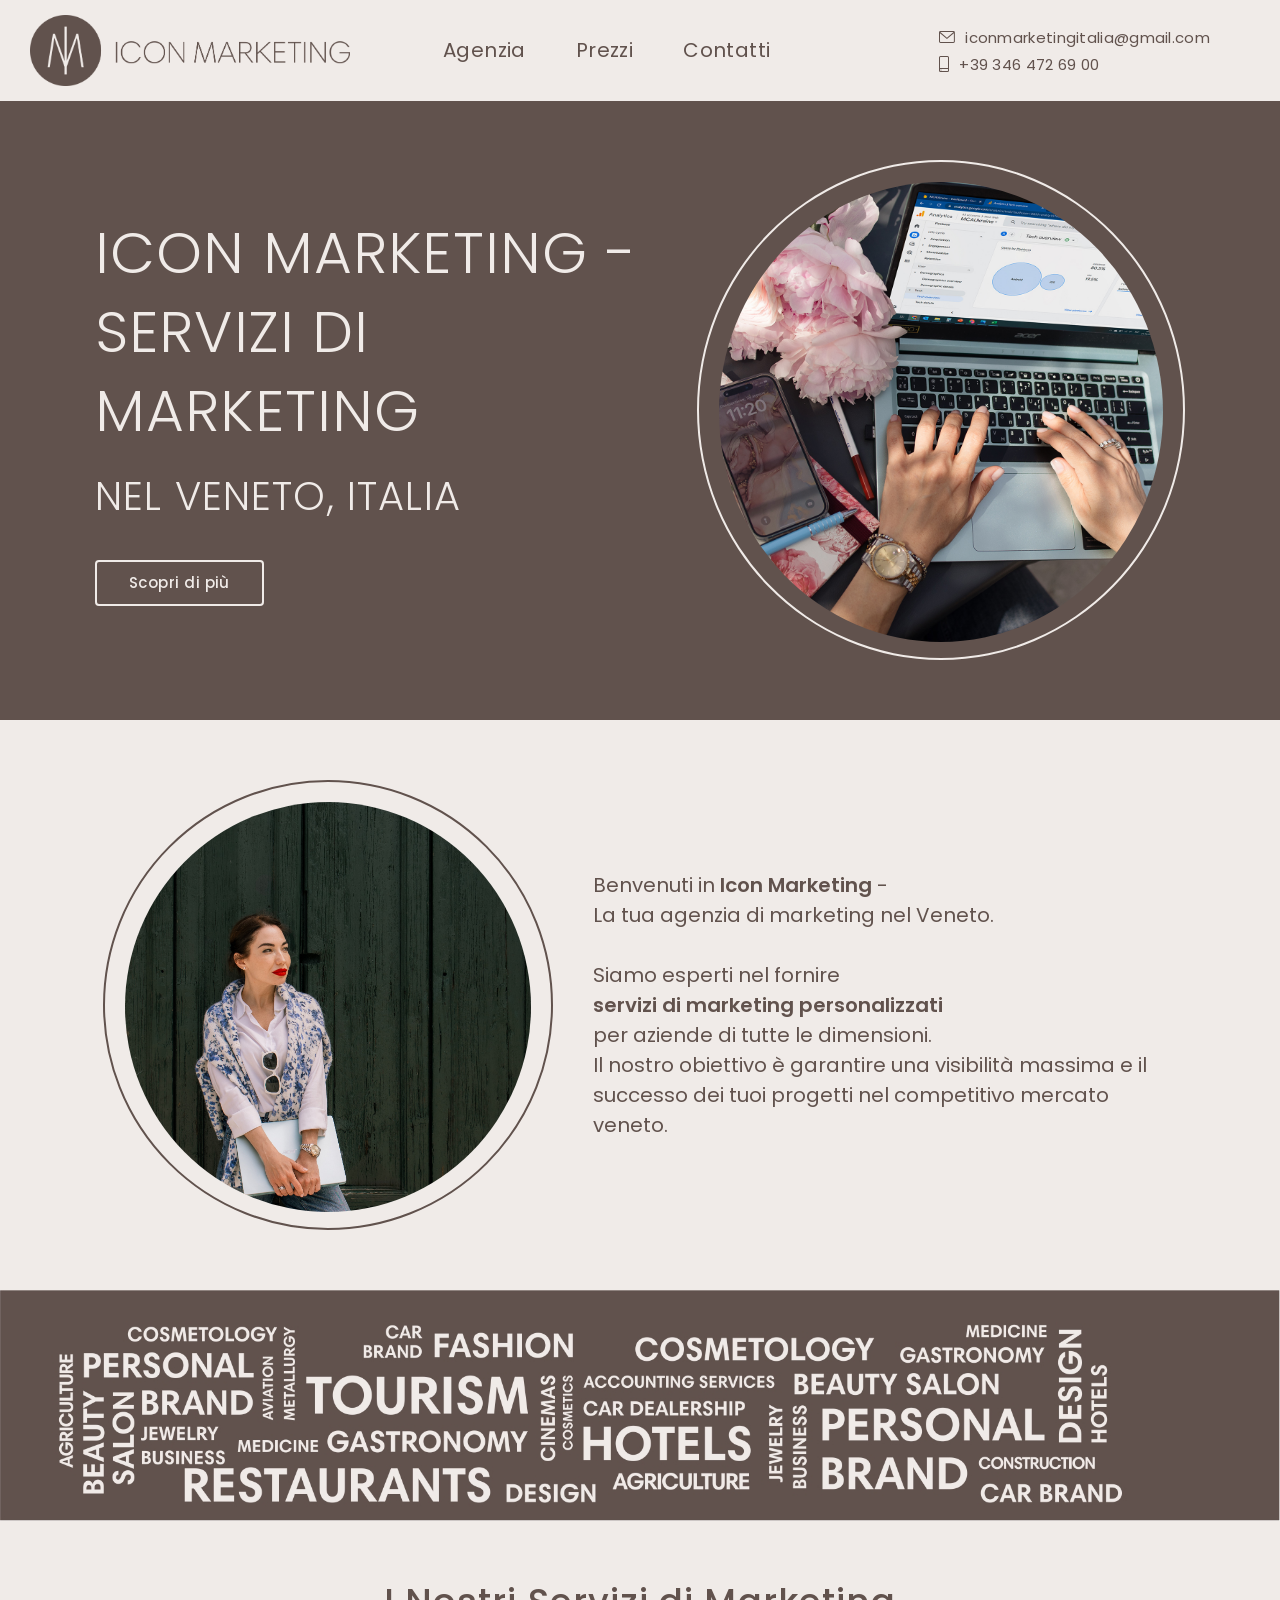
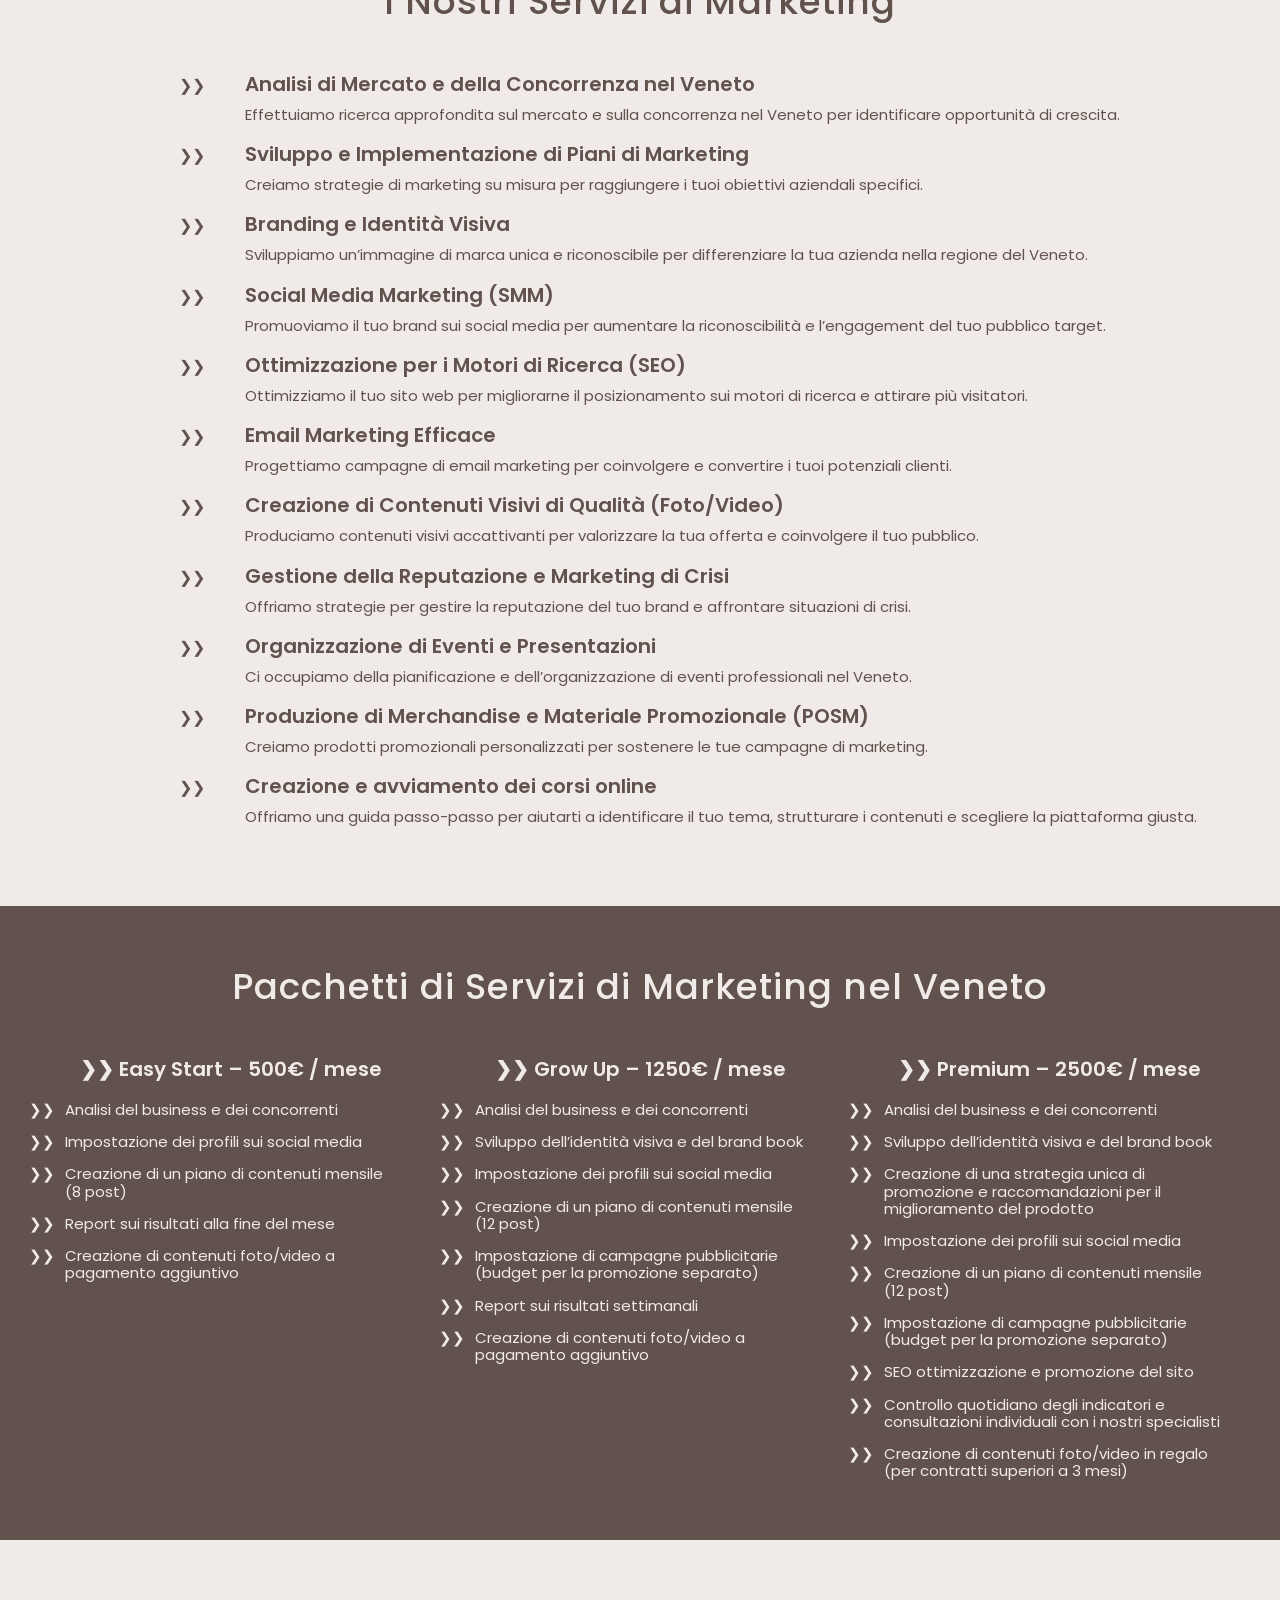
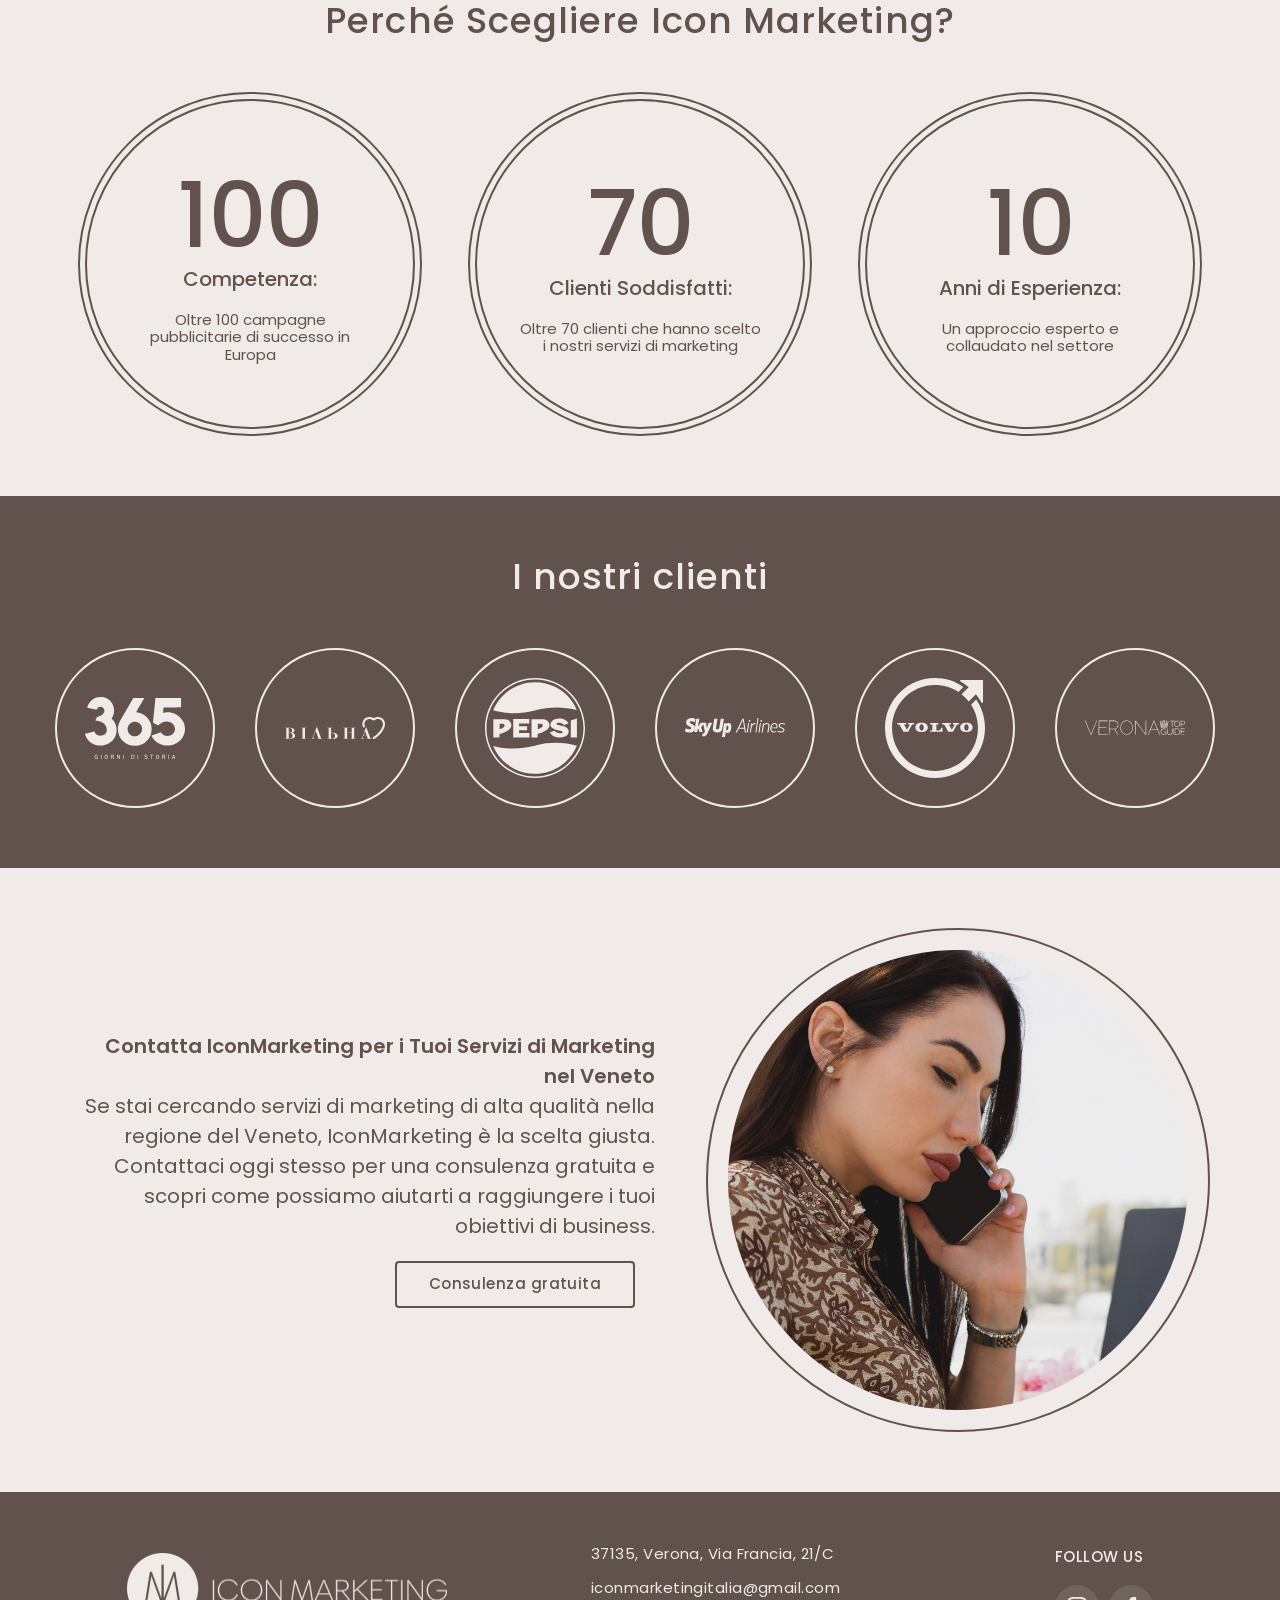
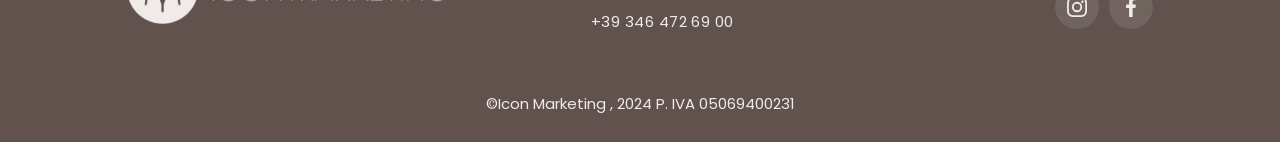
==== commit 75178d46: "tablet & mob" ====
--- a/index.html
+++ b/index.html
@@ -65,34 +65,28 @@
                 <div class="mobile-menu__box">
                 <ul class="mobile-menu__list list">
                     <li class="mobile-menu__item">
-                        <a class="mobile-menu__link current link" href="./index.html">Студия</a>
+                        <a class="mobile-menu__link current link" href="#agenzia">Agenzia</a>
                     </li>
                     <li class="mobile-menu__item">
-                        <a class="mobile-menu__link link" href="./portfolio.html">Портфолио</a>
+                        <a class="mobile-menu__link link" href="#prezzi">Prezzi</a>
                     </li>
                     <li class="mobile-menu__item">
-                        <a class="mobile-menu__link link" href="#contacts">Контакты</a>
+                        <a class="mobile-menu__link link" href="##contacts">Contatti</a>
                     </li>
                 </ul>
                 </div>
                 <div class="mobile-menu__contacts-box">
-                <a class="mobile-menu__contact-phone-number link" href="tel:+380961111111">+38 096 111 11 11
+                <a class="mobile-menu__contact-phone-number link" href="tel:+380961111111">+39 346 472 69 00
                 </a>
-                <a class="mobile-menu__contact-e-mail link" href="mailto:info@devstudio.com">info@devstudio.com
+                <a class="mobile-menu__contact-e-mail link" href="mailto:iconmarketingitalia@gmail.com">iconmarketingitalia@gmail.com
                 </a>
                 <div class="mobile-menu__sn-box">
                     <ul class="mobile-menu__sn-list list">
                         <li class="mobile-menu__sn-item">
-                            <a class="mobile-menu__sn-link link" href="">Instagram</a>
-                        </li>
-                        <li class="mobile-menu__sn-item">
-                            <a class="mobile-menu__sn-link link" href="">Twitter</a>
+                            <a class="mobile-menu__sn-link link" href="https://www.instagram.com/iconmarketing.agency" target="_blank" rel="noopener noreferrer">Instagram</a>
                         </li>
                         <li class="mobile-menu__sn-item link">
                             <a class="mobile-menu__sn-link link" href="">Facebook</a>
-                        </li>
-                        <li class="mobile-menu__sn-item link">
-                            <a class="mobile-menu__sn-link link" href="">LinkedIn</a>
                         </li>
                     </ul>
                 </div>
@@ -115,10 +109,13 @@
             </div>
             </div>
       <div class="hero__img-box">
-        <img class="hero__img"
-        src="./images/desktop/hero/hero.jpg"
-        alt="laptop"
-        />
+        <picture>
+                        <source class="hero__img" srcset="./images/desktop/hero/hero.jpg" media="(min-width: 768px)" />
+                    
+                        <source class="hero__img" srcset="./images/mobile/hero/hero.png" media="(max-width: 767px)" />
+                    
+                        <img class="hero__img" src="./images/mobile/hero/hero.png" alt="stampa sul laptop"/>
+                    </picture>
 </div>
       
     </div>    
@@ -128,10 +125,14 @@
         <section id="agenzia" class="about section">  
             <div class="container about__box">
                 <div class="about__img-box">
-                  <img class="about__img"
-            src="./images//desktop/about/about.JPG"
-            alt="donna con laptop"
-            />
+                    <picture>
+                        <source class="about__img" srcset="./images/desktop/about/about.JPG" media="(min-width: 768px)" />
+                    
+                        <source class="about__img" srcset="./images/mobile/about/about.png" media="(max-width: 767px)" />
+                    
+                        <img class="about__img" src="./images/mobile/about/about.png" alt="donna con laptop"/>
+                    </picture>
+                 
             </div>
             <p class="about__text">Benvenuti in <span class="about__text-bold">Icon Marketing</span> - <br/>La tua agenzia di marketing nel Veneto. 
                 <br/>
@@ -143,10 +144,13 @@
 <!--SPHERES-->
         <section class="spheres section">  
             <div class="container spheres__box">
-            <img class="spheres__img"
-            src="./images//desktop/spheres/spheres.jpg"
-            alt="nomi di business"
-            />
+                <picture>
+                        <source class="spheres__img" srcset="./images/desktop/spheres/spheres.jpg" media="(min-width: 768px)" />
+                    
+                        <source class="spheres__img" srcset="./images/mobile/spheres/spheres.jpg" media="(max-width: 767px)" />
+                    
+                        <img class="spheres__img" src="./images/mobile/spheres/spheres.jpg" alt="nomi di business"/>
+                    </picture>
             </div>
         </section>
         
@@ -233,8 +237,8 @@
             <ul class="package-list list">
                 <li class="package-list__item">
                     <div class="package-list__box">
-                    <h3 class="package-list-title">Easy Start – 500€ / mese</h3>
-                    <ul class="package-list-services">
+                    <h3 class="package-list-title"><span class="package-list-title-point">❯❯</span>  Easy Start – 500€ / mese</h3>
+                    <ul class="package-list-services" data-toggle="services">
                         <li class="package-list-service">Analisi del business e dei concorrenti</li>
                         <li class="package-list-service">Impostazione dei profili sui social media</li>
                         <li class="package-list-service">Creazione di un piano di contenuti mensile <br/>(8 post)</li>
@@ -245,8 +249,8 @@
             </li>
             <li class="package-list__item">
                     <div class="package-list__box">
-                    <h3 class="package-list-title">Grow Up – 1250€ / mese</h3>
-                    <ul class="package-list-services">
+                    <h3 class="package-list-title"><span class="package-list-title-point">❯❯</span>   Grow Up – 1250€ / mese</h3>
+                    <ul class="package-list-services" data-toggle="services">
                         <li class="package-list-service">Analisi del business e dei concorrenti</li>
                         <li class="package-list-service">Sviluppo dell’identità visiva e del brand book</li>
                         <li class="package-list-service">Impostazione dei profili sui social media</li>
@@ -259,8 +263,8 @@
                 </li>
                 <li class="package-list__item">
                     <div class="package-list__box">
-                    <h3 class="package-list-title">Premium – 2500€ / mese</h3>
-                    <ul class="package-list-services">
+                    <h3 class="package-list-title"><span class="package-list-title-point">❯❯</span>   Premium – 2500€ / mese</h3>
+                    <ul class="package-list-services" data-toggle="services">
                         <li class="package-list-service">Analisi del business e dei concorrenti</li>
                         <li class="package-list-service">Sviluppo dell’identità visiva e del brand book</li>
                         <li class="package-list-service">Creazione di una strategia unica di promozione e raccomandazioni per il miglioramento del prodotto</li>
@@ -565,7 +569,7 @@
 </ul>
     </div>
 </section>
-    </main>
+   
 
 <!--CALL-TO-ACTION-->
         <section class="call section">  
@@ -584,7 +588,9 @@
                         </div>
 
                 </div>
-        </section>   
+        </section>
+        
+         </main>
 <!--FOOTER-->
   
     <footer class="footer">
@@ -618,7 +624,7 @@
                     <h4 class="footer-sn-title">FOLLOW US</h4>
                     <ul class="footer-social-list list">
                         <li class="footer-social-list-item">
-                            <a href="https://www.instagram.com/iconmarketing.agency" class="footer-social-list-link">
+                            <a href="https://www.instagram.com/iconmarketing.agency" class="footer-social-list-link" target="_blank" rel="noopener noreferrer">
                                 <svg class="footer-socail-list-icon" width="20" height="20">
                                     <use href="./images/icons.svg#icon-instagram"></use>
                                 </svg>
@@ -632,7 +638,7 @@
                             </a>
                         </li> -->
                         <li class="footer-social-list-item">
-                            <a href="" class="footer-social-list-link">
+                            <a href="" class="footer-social-list-link" target="_blank" rel="noopener noreferrer">
                                 <svg class="footer-socail-list-icon" width="20" height="20">
                                     <use href="./images/icons.svg#icon-facebook"></use>
                                 </svg>
@@ -735,6 +741,14 @@
 
     <script src="./js/modal.js"></script> 
     <script src="./js/mobile-menu.js"></script>
+    <script>
+    document.querySelectorAll('.package-list-title').forEach(title => {
+        title.addEventListener('click', () => {
+            const servicesList = title.nextElementSibling;
+            servicesList.style.display = servicesList.style.display === 'block' ? 'none' : 'block';
+        });
+    });
+</script>
     
 </body>
 
--- a/css/main.min.css
+++ b/css/main.min.css
@@ -1 +1 @@
-﻿h1,h2,h3,h4,h5,h6,p{margin-top:0;margin-bottom:0}ul,ol{margin-top:0;margin-bottom:0;padding-left:0}img{display:block;max-width:100%;height:auto}.list{list-style:none}.link{text-decoration:none}body{font-family:var(--primary-font)}button{cursor:pointer}.container{padding-left:15px;padding-right:15px}@media screen and (min-width: 480px){.container{width:480px;margin-left:auto;margin-right:auto}}@media screen and (min-width: 768px){.container{width:768px}}@media screen and (min-width: 1200px){.container{width:1200px}}@media screen and (max-width: 767px){.section{padding:30px 0}}@media screen and (min-width: 768px){.section{padding:30px 0}}@media screen and (min-width: 1200px){.section{padding:60px 0}}.backdrop{position:fixed;top:0;left:0;z-index:100;width:100%;height:100%;background:rgba(0,0,0,.2);transition:500ms cubic-bezier(0.4, 0, 0.2, 1)}.backdrop.is-hidden{opacity:0;visibility:hidden;pointer-events:none;transform:scale(3);transition:500ms cubic-bezier(0.4, 0, 0.2, 1)}@media screen and (min-width: 1200px){.footer{background-color:var(--main-color);padding-top:30px;padding-bottom:30px}.footer-tablet-box{display:flex;align-items:center;justify-content:space-around}.footer-address-box{display:table;margin-bottom:20px;width:320px}.footer__logo-box{width:320px}.address{margin-top:20px}.footer-contacts-list-item:not(:last-child){margin-bottom:9px}.footer-address-link{font-style:normal;font-weight:400;font-size:15px;line-height:24px;letter-spacing:.03em;color:var(--second-color);transition:var(--transition-main)}.footer-address-link:hover,.footer-address-link:focus{font-weight:600}.footer-contact-e-mail{font-style:normal;font-weight:400;font-size:15px;line-height:1.71;letter-spacing:.03em;color:var(--second-color);transition:var(--transition-main)}.footer-contact-e-mail:hover,.footer-contact-e-mail:focus{font-weight:600}.footer-contact-phone-number{font-style:normal;font-weight:400;font-size:15px;line-height:1.71;letter-spacing:.03em;color:var(--second-color);transition:var(--transition-main)}.footer-contact-phone-number:hover,.footer-contact-phone-number:focus{font-weight:600}.contacts-list-item:not(:last-of-type){margin-bottom:9px}.footer-sn-title{display:block;font-weight:500;font-size:15px;line-height:1.14;letter-spacing:.03em;text-transform:uppercase;color:var(--second-color);margin-bottom:20px}.footer-social-list{display:flex;justify-content:left;gap:10px}.footer-social-list-link{display:flex;justify-content:center;align-items:center;width:44px;height:44px;border-radius:50%;background:rgba(255,255,255,.1);fill:var(--second-color);transition:var(--transition-main)}.footer-social-list-link:hover,.footer-social-list-link:focus{background-color:var(--main-color)}.footer-copyright{color:var(--second-color);display:flex;justify-content:center;align-items:center;font-size:15;font-weight:400;margin-top:40px}}@media screen and (max-width: 767px){.menu{display:none}.contacts-box{display:none}.page-header{padding-top:16px;padding-bottom:16px}.page-header-box{display:flex;align-items:center;justify-content:space-between}.mobile-menu-open{background-color:rgba(0,0,0,0);border:none;padding:0;line-height:0}}@media screen and (min-width: 768px){.mobile-menu-open{display:none}.page-header{border-bottom:1px solid #ececec;background:var(--second-color);display:flex;position:fixed;z-index:100;width:100%}.page-nav{display:flex;align-items:center}.page-header-box{display:flex;padding-top:15px;padding-bottom:15px;align-items:center}.page-header__logo{margin-right:88px}.menu{display:flex;align-items:center}.menu__item:not(:last-child){margin-right:50px}.menu__link{font-weight:400;font-size:20px;line-height:1.14;letter-spacing:.02em;color:var(--main-color);padding-top:32px;padding-bottom:33px}.contacts-box{display:flex;flex-direction:column;margin-left:auto;gap:10px}.contact-e-mail,.contact-phone-number{font-weight:400;font-size:15px;line-height:1.14;letter-spacing:.02em;color:var(--main-color);display:inline-flex;align-items:center}.envelope-icon,.phone-icon{order:-1;margin-right:10px;fill:currentColor}}@media screen and (min-width: 1200px){.page-header-box{padding-top:15px;padding-bottom:15px}.page-header__logo{margin-right:93px;width:320px}.contacts-box{justify-content:center}.menu__link{padding-bottom:32px;transition:var(--transition-main)}.menu__link:hover{font-weight:700}.menu__link:focus{font-weight:700}.contact-e-mail{margin-right:50px}.contact-e-mail,.contact-phone-number{font-weight:400;font-size:15px;line-height:1.14;letter-spacing:.02em;color:var(--main-color);display:inline-flex;align-items:center;transition:var(--transition-main)}.contact-e-mail:hover,.contact-phone-number:hover{font-weight:700}.contact-e-mail:focus,.contact-phone-number:focus{font-weight:700}}.page-header__logo{font-family:var(--logo-font);font-weight:700;font-size:26px;line-height:1.19;letter-spacing:.03em;color:#000}.footer__logo{font-family:var(--logo-font);font-weight:700;font-size:26px;line-height:1.19;letter-spacing:.03em;color:#fff}.web{font-family:var(--logo-font);font-weight:700;font-size:26px;line-height:1.19;letter-spacing:.03em;color:var(--accent-color)}@media screen and (max-width: 767px){.mobile-menu{position:fixed;width:100vw;height:100vh;z-index:1000;top:0;left:0;background-color:#fff;opacity:0;visibility:hidden;pointer-events:none;transition:var(--transition-main)}.mobile-menu.is-open{opacity:1;visibility:visible;pointer-events:auto}.mobile-menu__container{position:relative;padding-left:40px;padding-top:48px;padding-bottom:48px;display:flex;flex-direction:column;justify-content:space-between;height:100%}.mobile-menu__close-btn{position:absolute;top:21px;right:25px;background-color:rgba(0,0,0,0);border:none;padding:0;line-height:0}.mobile-menu__close-btn:hover{fill:var(--accent-color)}.mobile-menu__item:not(:last-child){margin-bottom:32px}.mobile-menu__link{font-weight:500;font-size:40px;line-height:1.18;letter-spacing:.02em;color:#212121}.current{color:var(--accent-color)}.mobile-menu__contacts-box{display:flex;flex-direction:column}.mobile-menu__contact-phone-number{font-weight:500;font-size:34px;line-height:1.18;letter-spacing:.02em;color:var(--accent-color);margin-bottom:32px}.mobile-menu__contact-e-mail{font-weight:500;font-size:24px;line-height:1.17;letter-spacing:.02em;color:#757575}.mobile-menu__sn-box{display:flex}.mobile-menu__sn-list{margin-top:64px;display:flex;flex-wrap:wrap}.mobile-menu__sn-item:not(:last-child){margin-right:10px}.mobile-menu__sn-item:not(:last-child)::after{content:"";width:22px;height:0px;left:214px;top:726px;border:1px solid rgba(33,33,33,.2);transform:rotate(90deg);margin-left:10px}.mobile-menu__sn-link{font-weight:500;font-size:18px;line-height:1.22;letter-spacing:.02em;color:var(--accent-color)}}@media screen and (min-width: 768px){.mobile-menu{display:none}}@media screen and (max-width: 767px){.modal-form{display:flex;flex-direction:column}.modal-form-title{font-weight:700;font-size:20px;line-height:1.5;text-align:center;letter-spacing:.03em;color:#212121}.modal-form-field{margin-bottom:10px}.modal-form-input{width:100%;height:40px;border:1px solid rgba(33,33,33,.2);border-radius:4px;transition:border-color var(--transition-main);padding-left:42px;padding-top:16px;padding-bottom:16px}.modal-form-input:focus{outline:none;border-color:var(--accent-color);cursor:pointer}.modal-form-input-description{font-weight:400;font-size:12px;line-height:1.17;letter-spacing:.01em;color:#757575;display:block;margin-bottom:4px}.modal-form-input-box{position:relative}.modal-field-icon{position:absolute;top:50%;left:12px;transform:translateY(-50%);transition:fill var(--transition-main)}.modal-form-input:focus+.modal-form-input-icon{fill:var(--accent-color)}.modal-form-comment{width:100%;height:120px;padding:12px 16px;resize:none;border-radius:4px;border:1px solid rgba(33,33,33,.2);transition:border-color var(--transition-main)}.modal-form-comment::placeholder{font-weight:400;font-size:12px;line-height:14px;letter-spacing:.01em;color:rgba(117,117,117,.5)}.modal-form-comment:focus{border-color:var(--accent-color);outline:none;cursor:pointer}.policy-check-field{display:flex;margin-bottom:30px;align-items:center;justify-content:center;margin-top:6px}.check-box-icon{display:inline-block;width:16px;height:15px;margin-right:8px;border:2px solid #212121;border-radius:4px;position:relative;transition:background-color var(--transition-main)}.check-mark{position:absolute;top:50%;transform:translateY(-50%)}.check-box-description{font-weight:400;font-size:12px;line-height:1.71;letter-spacing:.03em;color:#757575}.policy-link{color:#2196f3}.check-box:checked+.check-box-icon{background-color:var(--accent-color);border-color:rgba(0,0,0,0)}.check-box{-webkit-appearance:none;-moz-appearance:none;appearance:none}.modal-form-submit{min-width:200px;height:50px;background:#2196f3;box-shadow:0px 4px 4px rgba(0,0,0,.15);border:none;border-radius:4px;color:#fff;font-weight:700;font-size:16px;line-height:1.87;display:flex;align-self:center;text-align:center;letter-spacing:.06em;padding:10px 52px;transition:backgroud-color var(--transition-main)}}@media screen and (min-width: 768px){.modal-form{display:flex;flex-direction:column;justify-content:space-around}.modal-form-title{font-weight:500;font-size:20px;line-height:1.15;text-align:center;letter-spacing:.03em;color:var(--main-color);margin-bottom:12px}.modal-form-field{margin-bottom:10px}.modal-form-input{width:100%;height:40px;border:1px solid rgba(33,33,33,.2);border-radius:4px;transition:border-color var(--transition-main);padding-left:42px;padding-top:16px;padding-bottom:16px}.modal-form-input:focus{outline:none;border-color:var(--main-color);cursor:pointer}.modal-form-input-description{font-weight:400;font-size:12px;line-height:1.17;letter-spacing:.01em;color:var(--main-color);display:block;margin-bottom:4px}.modal-form-input-box{position:relative}.modal-field-icon{position:absolute;fill:var(--main-color);top:50%;left:12px;transform:translateY(-50%);transition:fill var(--transition-main)}.modal-form-input:focus+.modal-form-input-icon{fill:#000}.modal-form-comment{width:100%;height:120px;padding:12px 16px;resize:none;border-radius:4px;border:1px solid rgba(33,33,33,.2);transition:border-color var(--transition-main)}.modal-form-comment::placeholder{font-weight:400;font-size:12px;line-height:14px;letter-spacing:.01em;color:var(--main-color)}.modal-form-comment:focus{border-color:var(--accent-color);outline:none;cursor:pointer}.modal-submit-btn-box{display:flex;justify-content:center;align-items:center}.modal-form-submit{color:var(--second-color);background-color:var(--main-color);font-family:var(--main-font);font-weight:500;font-size:15px;line-height:1.5;display:flex;align-items:center;text-align:center;letter-spacing:.03em;border:3px solid var(--main-color);border-radius:4px;padding:10px 32px;box-shadow:2px 2px 2px #482525;transition:var(--transition-main)}.modal-form-submit:focus,.modal-form-submit:hover{background:var(--second-color);color:var(--main-color);cursor:pointer}}@media screen and (min-width: 1200px){.check-box-description{font-size:14px}}@media screen and (max-width: 767px){.modal-window{position:absolute;top:50%;left:50%;transform:translate(-50%, -50%);width:calc(100% - 30px);max-width:450px;background-color:#fff;box-shadow:0px 1px 3px rgba(0,0,0,.12),0px 1px 1px rgba(0,0,0,.14),0px 2px 1px rgba(0,0,0,.2);border-radius:4px;padding:40px}.modal-close-btn{position:absolute;top:8px;right:8px;display:flex;justify-content:center;align-items:center;width:30px;height:30px;border-radius:50%;background-color:#fff;border:1px solid rgba(0,0,0,.1);padding:0}}@media screen and (min-width: 768px){.modal-window{position:absolute;top:50%;left:50%;transform:translate(-50%, -50%);width:450px;background-color:var(--second-color);box-shadow:0px 1px 3px rgba(0,0,0,.12),0px 1px 1px rgba(0,0,0,.14),0px 2px 1px rgba(0,0,0,.2);border-radius:4px;padding:40px}.modal-close-btn{position:absolute;top:8px;right:8px;display:flex;justify-content:center;align-items:center;width:30px;height:30px;border-radius:50%;background-color:var(--second-color);border:1px solid rgba(0,0,0,.1);padding:0}}@media screen and (min-width: 1200px){.modal-window{width:528px;height:500px}.modal-close-btn:hover,.modal-close-btn:focus{fill:var(--accent-color)}}@media screen and (max-width: 767px){.section-title{font-weight:500;font-size:28px;line-height:1.17;text-align:center;letter-spacing:.03em;color:#212121;margin-bottom:30px}}@media screen and (min-width: 768px){.section-title{font-weight:500;font-size:28px;line-height:1.17;text-align:center;letter-spacing:.03em;color:#212121;margin-bottom:30px}}@media screen and (min-width: 1200px){.section-title{font-size:36px;margin-bottom:50px}}@media screen and (max-width: 1199px){.about{display:none}}@media screen and (min-width: 1200px){.about{background:var(--second-color)}.about__box{display:flex;justify-content:center;align-items:center}.about__img-box{display:flex;border-radius:50%;border:2px solid var(--main-color);margin-right:30px}.about__img{border-radius:50%;width:400px;height:400px;display:flex;object-fit:cover;margin:20px}.about__text{font-weight:400;text-align:left;line-height:1.5;color:var(--main-color);font-size:20px;max-width:50%}.about__text-bold{font-weight:600;color:var(--main-color)}}@media screen and (min-width: 1200px){.advantages{background:var(--second-color)}.advantages-section-title{color:var(--main-color)}.advantages-list{display:flex;justify-content:space-around;color:var(--main-color);font-size:15px;font-weight:400}.advantages-list__icon-box{border:2px solid var(--main-color);border-radius:50%;padding:40px;height:330px;width:330px;display:flex;flex-direction:column;justify-content:center;margin:5px}.advantages-number{font-size:90px;font-weight:500}.advantages-list__item{justify-content:center;text-align:center;display:flex;border-radius:50%;border:2px solid var(--main-color)}.advantages-list__title{font-size:20px;margin-bottom:20px;font-weight:500}}@media screen and (max-width: 767px){.clients{display:none}.clients-list{display:flex;flex-wrap:wrap;justify-content:center;align-items:center;gap:var(--item-gap)}.clients-list__item{flex-basis:calc((100% - 30px)/2)}.clients-list__link{display:flex;justify-content:center;align-items:center;fill:#afb1b8;border:1px solid #afb1b8;height:92px;border-radius:4px}}@media screen and (min-width: 768px){.clients{background:var(--main-color)}.clients-section-title{color:var(--second-color)}.clients-list{display:flex;flex-wrap:wrap;justify-content:center;align-items:center;gap:var(--item-gap)}.clients-list__link{display:flex;justify-content:center;align-items:center;fill:var(--second-color);border:2px solid var(--second-color);height:160px;width:160px;border-radius:50%}.cleints-list-logo{width:100px;display:flex;justify-content:center}}@media screen and (min-width: 1200px){.clients{background:var(--main-color)}.clients-list__item{flex-basis:calc((100% - 150px)/6)}.clients-list__link{transition:var(--transition-main)}.clients-list__link:hover,.clients-list__link:focus{border-color:var(--main-color);scale:90%}}@media screen and (max-width: 767px){.hero{padding-top:118px;padding-bottom:118px;background-image:linear-gradient(rgba(47, 48, 58, 0.4), rgba(47, 48, 58, 0.4)),url("../images/mobile/hero/hero-480/hero-480.jpg");background-color:#c4c4c4}.hero__title{font-weight:900;font-size:26px;line-height:1.62;text-align:center;letter-spacing:.06em;text-transform:uppercase;color:#fff;margin-bottom:30px}.hero__bnt-box{display:flex;justify-content:center;align-items:center}.hero__btn{color:#fff;background-color:#2196f3;font-family:inherit;font-weight:700;font-size:16px;line-height:1.88;display:flex;align-items:center;text-align:center;letter-spacing:.06em;border:none;border-radius:4px;padding:10px 24px}}@media screen and (min-device-pixel-ratio: 2)and (max-width: 767px),screen and (min-resolution: 192dpi)and (max-width: 767px),screen and (min-resolution: 2dppx)and (max-width: 767px){.hero{background-image:linear-gradient(rgba(47, 48, 58, 0.4), rgba(47, 48, 58, 0.4)),url("../images/mobile/hero/hero-480/hero-480@2x.jpg");background-size:cover}}@media screen and (min-width: 768px){.hero{padding-top:118px;padding-bottom:118px;background-color:var(--second-color);margin-top:-1px}.hero__box{display:flex;justify-content:space-around;align-items:center}.hero__title{font-weight:300;font-size:26px;line-height:1.62;text-align:left;letter-spacing:.02em;text-transform:uppercase;color:var(--second-color);margin-bottom:30px}.hero__bnt-box{display:flex;justify-content:left;align-items:center}.hero__btn{color:var(--second-color);background-color:var(--main-color);font-family:inherit;font-weight:500;font-size:15px;line-height:1.5;display:flex;align-items:center;text-align:center;letter-spacing:.03em;border:2px solid var(--second-color);border-radius:4px;padding:10px 24px}}@media screen and (min-width: 1200px){.hero{padding-top:160px;padding-bottom:60px;background:var(--main-color);width:100%;padding-left:95px;padding-right:95px}.hero__img-box{border:2px solid var(--second-color);border-radius:50%}.hero__img{display:flex;border-radius:50%;height:500px;width:500px;object-fit:cover;padding:20px}.hero__title-box{width:100%;height:100%;color:var(--main-color);animation:myAnim 4s ease 0s 1 normal forwards}@keyframes myAnim{0%{opacity:0}100%{opacity:1}}.hero__title{font-size:58px;line-height:1.36}.hero__font_thin{font-weight:300;font-size:40px}.hero__btn{padding:10px 32px;transition:var(--transition-main)}.hero__btn:hover,.hero__btn:focus{background:var(--second-color);color:var(--main-color);cursor:pointer}}@media screen and (max-width: 767px){.portfolio-filters{display:flex;flex-wrap:wrap;gap:8px;margin-bottom:40px}.portfolio-filter-btn{font-family:inherit;font-weight:500;font-size:16px;line-height:1.63;text-align:center;letter-spacing:.03em;color:#212121;background-color:#f5f4fa;border:none;border-radius:4px;padding:6px 22px 6px 22px;transition:var(--transition-main)}.portfolio-filter-btn:hover{color:#fff;background-color:var(--accent-color);box-shadow:0px 3px 1px rgba(0,0,0,.1),0px 1px 2px rgba(0,0,0,.08),0px 2px 2px rgba(0,0,0,.12)}.projects-list{display:flex;flex-wrap:wrap}.projects-list-item{width:100%}.projects-list-item:not(:last-child){margin-bottom:30px}.project-name{font-weight:700;font-size:18px;line-height:2;letter-spacing:.06em;color:#212121;margin-bottom:4px}.project-description{font-weight:400;font-size:16px;line-height:1.88;letter-spacing:.03em;color:#757575}.project-box{border:1px solid #eee;border-top:none;padding:20px 24px;background:#fff}.project-btn{text-align:left;padding:0;border:none;transition:var(--transition-main);width:100%}.project-btn:hover,.project-btn:focus{box-shadow:0px 1px 1px rgba(0,0,0,.12),0px 4px 4px rgba(0,0,0,.06),1px 4px 6px rgba(0,0,0,.16)}.project-card{position:relative;overflow:hidden}.project-hover-text{position:absolute;top:0;background-color:rgba(33,150,243,.9);font-weight:400;font-size:18px;line-height:1.55;letter-spacing:.03em;color:#fff;text-align:center;width:100%;height:100%;overflow:auto;transform:translate(0, 100%);transition:var(--transition-main);display:flex;align-items:center;padding-left:24px;padding-right:24px}.project-btn:hover .project-hover-text{transform:translate(0, 0)}}@media screen and (min-width: 768px){.portfolio-filters{display:flex;flex-wrap:wrap;gap:8px;margin-bottom:30px;justify-content:center}.portfolio-filter-btn{font-family:inherit;font-weight:500;font-size:16px;line-height:1.63;text-align:center;letter-spacing:.03em;color:#212121;background-color:#f5f4fa;border:none;border-radius:4px;padding:6px 22px 6px 22px;transition:var(--transition-main)}.portfolio-filter-btn:hover{color:#fff;background-color:var(--accent-color);box-shadow:0px 3px 1px rgba(0,0,0,.1),0px 1px 2px rgba(0,0,0,.08),0px 2px 2px rgba(0,0,0,.12)}.projects-list{display:flex;flex-wrap:wrap;gap:30px}.projects-list-item{flex-basis:calc((100% - 30px)/2)}.project-name{font-weight:700;font-size:18px;line-height:2;letter-spacing:.06em;color:#212121;margin-bottom:4px}.project-description{font-weight:400;font-size:16px;line-height:1.88;letter-spacing:.03em;color:#757575}.project-box{border:1px solid #eee;border-top:none;padding:20px 24px;background:#fff}.project-btn{text-align:left;padding:0;border:none;max-width:354px;transition:var(--transition-main)}.project-btn:hover,.project-btn:focus{box-shadow:0px 1px 1px rgba(0,0,0,.12),0px 4px 4px rgba(0,0,0,.06),1px 4px 6px rgba(0,0,0,.16)}.project-card{position:relative;overflow:hidden}.project-hover-text{position:absolute;top:0;left:0;background-color:rgba(33,150,243,.9);font-weight:400;font-size:18px;line-height:1.55;letter-spacing:.03em;color:#fff;display:flex;text-align:center;align-items:center;padding-left:24px;padding-right:24px;width:100%;height:100%;overflow:auto;transform:translate(0, 100%);transition:var(--transition-main)}.project-btn:hover .project-hover-text,.project-btn:focus .project-hover-text{transform:translate(0, 0)}}@media screen and (min-width: 1200px){.portfolio-filters{margin-bottom:50px}.projects-list-item{flex-basis:calc((100% - 60px)/3)}.project-btn{max-width:370px}}@media screen and (max-width: 767px){.team{display:none}.team-list{display:flex;flex-wrap:wrap;gap:var(--item-gap)}.team-list__item{background-color:#fff;box-shadow:0px 1px 3px rgba(0,0,0,.12),0px 1px 1px rgba(0,0,0,.14),0px 2px 1px rgba(0,0,0,.2);border-radius:0px 0px 4px 4px;padding-bottom:30px;flex-basis:100%;max-width:450px}.team-list__name{font-weight:500;font-size:16px;line-height:1.19;text-align:center;letter-spacing:.03em;color:#212121;margin-top:30px;margin-bottom:10px}.team-list__position{font-size:16px;line-height:1.19;text-align:center;letter-spacing:.03em;color:#757575;margin-bottom:16px}.social-list{display:flex;justify-content:center;gap:10px}.social-list__link{justify-content:center;align-items:center;background-color:#fff;fill:#afb1b8;width:44px;height:44px;border-radius:50%;display:flex}}@media screen and (min-width: 768px){.team{display:none}.team-list{display:flex;flex-wrap:wrap;gap:var(--item-gap)}.team-list__item{background-color:#fff;box-shadow:0px 1px 3px rgba(0,0,0,.12),0px 1px 1px rgba(0,0,0,.14),0px 2px 1px rgba(0,0,0,.2);border-radius:0px 0px 4px 4px;padding-bottom:30px;flex-basis:calc((100% - 30px)/2);max-width:354px}.team-list__name{font-weight:500;font-size:16px;line-height:1.19;text-align:center;letter-spacing:.03em;color:#212121;margin-top:30px;margin-bottom:10px}.team-list__position{font-size:16px;line-height:1.19;text-align:center;letter-spacing:.03em;color:#757575;margin-bottom:16px}.social-list{display:flex;justify-content:center;gap:10px}.social-list__link{justify-content:center;align-items:center;background-color:#fff;fill:#afb1b8;width:44px;height:44px;border-radius:50%;display:flex}}@media screen and (min-width: 1200px){.team{display:none}.team-list__item{flex-basis:calc((100% - 90px)/4)}.social-list__link{transition:var(--transition-main)}.social-list__link:hover,.social-list__link:focus{background-color:var(--accent-color)}.social-list__link:hover .socail-list__icon,.social-list__link:focus .socail-list__icon{fill:#fff}}@media screen and (max-width: 1199px){.spheres{display:none}}@media screen and (min-width: 1200px){.spheres{background:var(--main-color);padding:0}.spheres__box{padding:0;margin:0;width:100vw;height:100%;color:var(--main-color);animation:myAnim 4s ease 0s infinite normal forwards}@keyframes myAnim{0%{opacity:0}100%{opacity:1}}.spheres__img{width:100vw}}@media screen and (max-width: 1199px){.services{display:none}}@media screen and (min-width: 1200px){.services{background:var(--second-color)}.service-section-title{color:#61524d}.services-list{list-style:"❯❯";padding-left:150px;color:var(--main-color)}.services-list__item{padding-left:40px;padding-bottom:20px}.services-list__title{font-size:20px;color:#61524d;font-weight:600}.services-list__description{padding-top:10px;font-size:15px;font-weight:400;color:#61524d}}@media screen and (max-width: 1199px){.package{display:none}}@media screen and (min-width: 1200px){.package{background-color:#61524d}.package-section-title{color:#fff}.package-list{display:flex;align-items:top;justify-content:space-between;text-align:center;gap:20px}.package-list__item{color:#fff;font-size:15px;width:30%;font-weight:400}.package-list-title{font-size:20px;padding-bottom:20px;font-weight:600}.package-list-services{list-style:"❯❯";text-align:left}.package-list-service{padding-left:10px}.package-list-service:not(:last-child){padding-bottom:15px}}@media screen and (min-width: 1200px){.call{background:var(--second-color)}.call__box{display:flex;justify-content:space-around;align-items:center}.call_photo-box{border-radius:50%;border:2px solid var(--main-color)}.call_photo{display:flex;border-radius:50%;height:500px;width:500px;object-fit:cover;padding:20px}.call_text{font-size:20px;color:var(--main-color);text-align:right;font-weight:400;line-height:1.5}.call_text-box{margin-right:20px;max-width:50%}.call_text_accent{font-weight:600}.call__bnt-box{margin:20px;display:flex;justify-content:right}.call__btn{color:var(--main-color);background-color:var(--second-color);font-family:inherit;font-weight:500;font-size:15px;line-height:1.5;display:flex;align-items:center;text-align:center;letter-spacing:.03em;border:2px solid var(--main-color);border-radius:4px;padding:10px 32px;transition:var(--transition-main)}.call__btn:hover,.call__btn:focus{background:var(--main-color);color:var(--second-color);cursor:pointer}}:root{--primary-font: "Poppins", serif;--main-color: rgba(97, 82, 77, 1);--second-color: rgba(240, 235, 232, 1);--item-gap: 30px;--transition-main: 250ms cubic-bezier(0.4, 0, 0.2, 1)}/*# sourceMappingURL=main.min.css.map */+﻿h1,h2,h3,h4,h5,h6,p{margin-top:0;margin-bottom:0}ul,ol{margin-top:0;margin-bottom:0;padding-left:0}img{display:block;max-width:100%;height:auto}.list{list-style:none}.link{text-decoration:none}body{font-family:var(--primary-font)}button{cursor:pointer}.container{padding-left:15px;padding-right:15px}@media screen and (min-width: 480px){.container{width:480px;margin-left:auto;margin-right:auto}}@media screen and (min-width: 768px){.container{width:768px}}@media screen and (min-width: 1200px){.container{width:1200px}}@media screen and (max-width: 767px){.section{padding:30px 15px}}@media screen and (min-width: 768px){.section{padding:30px 15px}}@media screen and (min-width: 1200px){.section{padding:60px 15px}}.backdrop{position:fixed;top:0;left:0;z-index:100;width:100%;height:100%;background:rgba(0,0,0,.2);transition:500ms cubic-bezier(0.4, 0, 0.2, 1)}.backdrop.is-hidden{opacity:0;visibility:hidden;pointer-events:none;transform:scale(3);transition:500ms cubic-bezier(0.4, 0, 0.2, 1)}@media screen and (max-width: 767px){.footer{background-color:var(--main-color);padding-top:30px;padding-bottom:30px}.footer-tablet-box{display:flex;flex-direction:column;justify-content:center;align-items:center;justify-content:space-around}.footer-address-box{text-align:center;display:table;margin-bottom:20px;width:300px}.footer__logo-box{width:180px}.address{margin-top:20px}.footer-contacts-list-item:not(:last-child){margin-bottom:9px}.footer-address-link{font-style:normal;font-weight:400;font-size:15px;line-height:24px;letter-spacing:.03em;color:var(--second-color);transition:var(--transition-main)}.footer-address-link:hover,.footer-address-link:focus{font-weight:600}.footer-contact-e-mail{font-style:normal;font-weight:400;font-size:15px;line-height:1.71;letter-spacing:.03em;color:var(--second-color);transition:var(--transition-main)}.footer-contact-e-mail:hover,.footer-contact-e-mail:focus{font-weight:600}.footer-contact-phone-number{font-style:normal;font-weight:400;font-size:15px;line-height:1.71;letter-spacing:.03em;color:var(--second-color);transition:var(--transition-main)}.footer-contact-phone-number:hover,.footer-contact-phone-number:focus{font-weight:600}.contacts-list-item:not(:last-of-type){margin-bottom:9px}.footer-sn-title{display:block;font-weight:500;font-size:15px;line-height:1.14;letter-spacing:.03em;text-transform:uppercase;color:var(--second-color);margin-bottom:20px}.footer-social-list{display:flex;justify-content:left;gap:10px}.footer-social-list-link{display:flex;justify-content:center;align-items:center;width:44px;height:44px;border-radius:50%;background:rgba(255,255,255,.1);fill:var(--second-color);transition:var(--transition-main)}.footer-social-list-link:hover,.footer-social-list-link:focus{background-color:var(--main-color)}.footer-copyright{color:var(--second-color);display:flex;justify-content:center;align-items:center;font-size:10px;font-weight:400;margin-top:40px}}@media screen and (min-width: 768px)and (max-width: 1199px){.footer{background-color:var(--main-color);padding-top:20px;padding-bottom:20px}.footer-tablet-box{display:flex;align-items:center;justify-content:space-around}.footer-address-box{display:table;margin-bottom:20px;width:320px}.footer__logo-box{width:180px}.address{margin-top:20px}.footer-contacts-list-item:not(:last-child){margin-bottom:9px}.footer-address-link{font-style:normal;font-weight:400;font-size:15px;line-height:24px;letter-spacing:.03em;color:var(--second-color);transition:var(--transition-main)}.footer-address-link:hover,.footer-address-link:focus{font-weight:600}.footer-contact-e-mail{font-style:normal;font-weight:400;font-size:15px;line-height:1.71;letter-spacing:.03em;color:var(--second-color);transition:var(--transition-main)}.footer-contact-e-mail:hover,.footer-contact-e-mail:focus{font-weight:600}.footer-contact-phone-number{font-style:normal;font-weight:400;font-size:15px;line-height:1.71;letter-spacing:.03em;color:var(--second-color);transition:var(--transition-main)}.footer-contact-phone-number:hover,.footer-contact-phone-number:focus{font-weight:600}.contacts-list-item:not(:last-of-type){margin-bottom:9px}.footer-sn-title{display:block;font-weight:500;font-size:15px;line-height:1.14;letter-spacing:.03em;text-transform:uppercase;color:var(--second-color);margin-bottom:20px}.footer-social-list{display:flex;justify-content:left;gap:10px}.footer-social-list-link{display:flex;justify-content:center;align-items:center;width:44px;height:44px;border-radius:50%;background:rgba(255,255,255,.1);fill:var(--second-color)}.footer-copyright{color:var(--second-color);display:flex;justify-content:center;align-items:center;font-size:13px;font-weight:400;margin-top:40px}}@media screen and (min-width: 1200px){.footer{background-color:var(--main-color);padding-top:30px;padding-bottom:30px}.footer-tablet-box{display:flex;align-items:center;justify-content:space-around}.footer-address-box{display:table;margin-bottom:20px;width:320px}.footer__logo-box{width:320px}.address{margin-top:20px}.footer-contacts-list-item:not(:last-child){margin-bottom:9px}.footer-address-link{font-style:normal;font-weight:400;font-size:15px;line-height:24px;letter-spacing:.03em;color:var(--second-color);transition:var(--transition-main)}.footer-address-link:hover,.footer-address-link:focus{font-weight:600}.footer-contact-e-mail{font-style:normal;font-weight:400;font-size:15px;line-height:1.71;letter-spacing:.03em;color:var(--second-color);transition:var(--transition-main)}.footer-contact-e-mail:hover,.footer-contact-e-mail:focus{font-weight:600}.footer-contact-phone-number{font-style:normal;font-weight:400;font-size:15px;line-height:1.71;letter-spacing:.03em;color:var(--second-color);transition:var(--transition-main)}.footer-contact-phone-number:hover,.footer-contact-phone-number:focus{font-weight:600}.contacts-list-item:not(:last-of-type){margin-bottom:9px}.footer-sn-title{display:block;font-weight:500;font-size:15px;line-height:1.14;letter-spacing:.03em;text-transform:uppercase;color:var(--second-color);margin-bottom:20px}.footer-social-list{display:flex;justify-content:left;gap:10px}.footer-social-list-link{display:flex;justify-content:center;align-items:center;width:44px;height:44px;border-radius:50%;background:rgba(255,255,255,.1);fill:var(--second-color);transition:var(--transition-main)}.footer-social-list-link:hover,.footer-social-list-link:focus{background-color:var(--main-color)}.footer-copyright{color:var(--second-color);display:flex;justify-content:center;align-items:center;font-size:15px;font-weight:400;margin-top:40px}}@media screen and (max-width: 767px){.page-header{background:var(--second-color);padding-top:16px;padding-bottom:16px;position:fixed;z-index:100;width:100vw}.menu{display:none}.page-header__logo{width:180px}.contacts-box{display:none}.page-header-box{display:flex;align-items:center;justify-content:space-between}.mobile-menu-open{background-color:rgba(0,0,0,0);border:none;padding:0;line-height:0}.mobile-menu-icon{fill:var(--main-color)}}@media screen and (min-width: 768px){.mobile-menu-open{display:none}.page-header{background:var(--second-color);display:flex;justify-content:space-between;position:fixed;z-index:100;width:100%;padding-left:10px}.page-nav{display:flex;align-items:center}.page-header-box{display:flex;justify-content:space-around;padding:20px;align-items:center;width:100%}.page-header__logo{margin-right:80px;width:180px}.menu{display:flex;align-items:center}.menu__item{margin-right:50px}.menu__link{font-weight:400;font-size:15px;line-height:1.14;letter-spacing:.02em;color:var(--main-color);padding-top:32px;padding-bottom:33px}.contacts-box{display:flex;flex-direction:column;margin-left:auto;gap:10px}.contact-e-mail,.contact-phone-number{font-weight:400;font-size:12px;line-height:1.14;letter-spacing:.02em;color:var(--main-color);display:inline-flex;align-items:center}.envelope-icon,.phone-icon{order:-1;margin-right:10px;fill:currentColor}}@media screen and (min-width: 1200px){.page-header-box{padding-top:15px;padding-bottom:15px}.page-header__logo{margin-right:93px;width:320px}.contacts-box{justify-content:center}.menu__link{padding-bottom:32px;font-size:20px;transition:var(--transition-main)}.menu__link:hover{font-weight:700}.menu__link:focus{font-weight:700}.contact-e-mail{margin-right:50px}.contact-e-mail,.contact-phone-number{font-weight:400;font-size:15px;line-height:1.14;letter-spacing:.02em;color:var(--main-color);display:inline-flex;align-items:center;transition:var(--transition-main)}.contact-e-mail:hover,.contact-phone-number:hover{font-weight:700}.contact-e-mail:focus,.contact-phone-number:focus{font-weight:700}}.page-header__logo{font-family:var(--logo-font);font-weight:700;font-size:26px;line-height:1.19;letter-spacing:.03em;color:#000}.footer__logo{font-family:var(--logo-font);font-weight:700;font-size:26px;line-height:1.19;letter-spacing:.03em;color:#fff}.web{font-family:var(--logo-font);font-weight:700;font-size:26px;line-height:1.19;letter-spacing:.03em;color:var(--accent-color)}@media screen and (max-width: 767px){.mobile-menu{position:fixed;width:100vw;height:100vh;z-index:1000;top:0;left:0;background-color:#fff;opacity:0;visibility:hidden;pointer-events:none;transition:var(--transition-main)}.mobile-menu.is-open{opacity:1;visibility:visible;pointer-events:auto}.mobile-menu__container{position:relative;padding-left:40px;padding-top:48px;padding-bottom:48px;display:flex;flex-direction:column;justify-content:space-between;height:100%;background-color:var(--second-color)}.mobile-menu__close-btn{position:absolute;top:21px;right:25px;background-color:rgba(0,0,0,0);border:none;padding:0;line-height:0;fill:var(--main-color)}.mobile-menu__item:not(:last-child){margin-bottom:32px}.mobile-menu__link{font-weight:400;font-size:40px;line-height:1.18;letter-spacing:.02em;color:var(--main-color)}.mobile-menu__contacts-box{display:flex;flex-direction:column}.mobile-menu__contact-phone-number{font-weight:400;font-size:30px;line-height:1.18;letter-spacing:.02em;color:var(--main-color);margin-bottom:32px}.mobile-menu__contact-e-mail{font-weight:400;font-size:20px;line-height:1.17;letter-spacing:.02em;color:var(--main-color)}.mobile-menu__sn-box{display:flex}.mobile-menu__sn-list{margin-top:64px;display:flex;flex-wrap:wrap}.mobile-menu__sn-item:not(:last-child){margin-right:10px}.mobile-menu__sn-item:not(:last-child)::after{content:"";width:22px;height:0px;left:214px;top:726px;border:1px solid var(--main-color);transform:rotate(90deg);margin-left:10px}.mobile-menu__sn-link{font-weight:500;font-size:15px;line-height:1.22;letter-spacing:.02em;color:var(--main-color)}}@media screen and (min-width: 768px){.mobile-menu{display:none}}@media screen and (max-width: 767px){.modal-form{display:flex;flex-direction:column;justify-content:space-around}.modal-form-title{font-weight:500;font-size:17px;line-height:1.15;text-align:center;letter-spacing:.03em;color:var(--main-color);margin-bottom:12px}.modal-form-field{margin-bottom:10px}.modal-form-input{width:100%;height:40px;border:1px solid rgba(33,33,33,.2);border-radius:4px;transition:border-color var(--transition-main);padding-left:42px;padding-top:16px;padding-bottom:16px}.modal-form-input:focus{outline:none;border-color:var(--accent-color);cursor:pointer}.modal-form-input-description{font-weight:400;font-size:12px;line-height:1.17;letter-spacing:.01em;color:var(--main-color);display:block;margin-bottom:4px}.modal-form-input-box{position:relative}.modal-field-icon{position:absolute;top:50%;left:12px;transform:translateY(-50%);transition:fill var(--transition-main);fill:var(--main-color)}.modal-form-input:focus+.modal-form-input-icon{fill:var(--accent-color)}.modal-form-comment{width:100%;height:120px;padding:12px 16px;resize:none;border-radius:4px;border:1px solid rgba(33,33,33,.2);transition:border-color var(--transition-main)}.modal-form-comment::placeholder{font-weight:400;font-size:10px;line-height:14px;letter-spacing:.01em;color:var(--main-color)}.modal-form-comment:focus{border-color:var(--accent-color);outline:none;cursor:pointer}.modal-submit-btn-box{display:flex;justify-content:center;align-items:center}.modal-form-submit{color:var(--second-color);background-color:var(--main-color);font-family:var(--main-font);font-weight:500;font-size:15px;line-height:1.5;display:flex;align-items:center;text-align:center;letter-spacing:.03em;border:2px solid var(--main-color);border-radius:4px;padding:7px 16px}}@media screen and (min-width: 768px){.modal-form{display:flex;flex-direction:column;justify-content:space-around}.modal-form-title{font-weight:500;font-size:20px;line-height:1.15;text-align:center;letter-spacing:.03em;color:var(--main-color);margin-bottom:12px}.modal-form-field{margin-bottom:10px}.modal-form-input{width:100%;height:40px;border:1px solid rgba(33,33,33,.2);border-radius:4px;transition:border-color var(--transition-main);padding-left:42px;padding-top:16px;padding-bottom:16px}.modal-form-input:focus{outline:none;border-color:var(--main-color);cursor:pointer}.modal-form-input-description{font-weight:400;font-size:12px;line-height:1.17;letter-spacing:.01em;color:var(--main-color);display:block;margin-bottom:4px}.modal-form-input-box{position:relative}.modal-field-icon{position:absolute;fill:var(--main-color);top:50%;left:12px;transform:translateY(-50%);transition:fill var(--transition-main)}.modal-form-input:focus+.modal-form-input-icon{fill:#000}.modal-form-comment{width:100%;height:120px;padding:12px 16px;resize:none;border-radius:4px;border:1px solid rgba(33,33,33,.2);transition:border-color var(--transition-main)}.modal-form-comment::placeholder{font-weight:400;font-size:12px;line-height:14px;letter-spacing:.01em;color:var(--main-color)}.modal-form-comment:focus{border-color:var(--accent-color);outline:none;cursor:pointer}.modal-submit-btn-box{display:flex;justify-content:center;align-items:center}.modal-form-submit{color:var(--second-color);background-color:var(--main-color);font-family:var(--main-font);font-weight:500;font-size:15px;line-height:1.5;display:flex;align-items:center;text-align:center;letter-spacing:.03em;border:2px solid var(--main-color);border-radius:4px;padding:10px 32px;transition:var(--transition-main)}.modal-form-submit:focus,.modal-form-submit:hover{background:var(--second-color);color:var(--main-color);cursor:pointer}}@media screen and (min-width: 1200px){.check-box-description{font-size:14px}}@media screen and (max-width: 767px){.modal-window{position:absolute;top:50%;left:50%;transform:translate(-50%, -50%);width:calc(100% - 30px);max-width:450px;background-color:#fff;box-shadow:0px 1px 3px rgba(0,0,0,.12),0px 1px 1px rgba(0,0,0,.14),0px 2px 1px rgba(0,0,0,.2);border-radius:4px;padding:40px}.modal-close-btn{position:absolute;top:8px;right:8px;display:flex;justify-content:center;align-items:center;width:30px;height:30px;border-radius:50%;background-color:#fff;border:2px solid var(--main-color);padding:0}.modal-close-btn-icon{fill:var(--main-color)}}@media screen and (min-width: 768px){.modal-window{position:absolute;top:50%;left:50%;transform:translate(-50%, -50%);width:450px;background-color:var(--second-color);box-shadow:0px 1px 3px rgba(0,0,0,.12),0px 1px 1px rgba(0,0,0,.14),0px 2px 1px rgba(0,0,0,.2);border-radius:4px;padding:40px}.modal-close-btn{position:absolute;top:8px;right:8px;display:flex;justify-content:center;align-items:center;width:30px;height:30px;border-radius:50%;background-color:var(--second-color);border:2px solid var(--main-color);padding:0}.modal-close-btn-icon{fill:var(--main-color)}}@media screen and (min-width: 1200px){.modal-window{width:528px;height:500px}.modal-close-btn:hover,.modal-close-btn:focus{border:var(--second-color)}}@media screen and (max-width: 767px){.section-title{font-weight:500;font-size:17px;line-height:1.17;text-align:center;letter-spacing:.03em;color:#212121;margin-bottom:30px}}@media screen and (min-width: 768px){.section-title{font-weight:500;font-size:28px;line-height:1.17;text-align:center;letter-spacing:.03em;color:#212121;margin-bottom:30px}}@media screen and (min-width: 1200px){.section-title{font-size:36px;margin-bottom:50px}}@media screen and (max-width: 767px){.about{background:var(--second-color);padding-right:0;width:100vw}.about__box{display:flex;flex-direction:column;padding-right:0;width:100vw}.about__img{height:50%}.about__text{font-weight:400;text-align:left;line-height:1.5;color:var(--main-color);font-size:13px;margin-top:-10px}.about__text-bold{font-weight:600;color:var(--main-color)}}@media screen and (min-width: 768px){.about{background:var(--second-color)}.about__box{display:flex;justify-content:center;align-items:center}.about__img-box{border:2px solid var(--main-color);border-radius:50%;height:400px;width:400px;display:flex;position:relative;margin-right:40px}.about__img{border-radius:50%;height:400px;width:400px;object-fit:cover;padding:20px;display:flex;position:absolute}.about__text{font-weight:400;text-align:left;line-height:1.5;color:var(--main-color);font-size:15px;max-width:40%}.about__text-bold{font-weight:600;color:var(--main-color)}}@media screen and (min-width: 1200px){.about{background:var(--second-color)}.about__box{display:flex;justify-content:center;align-items:center}.about__img-box{border:2px solid var(--main-color);border-radius:50%;height:450px;width:450px;display:flex;position:relative;margin-right:40px}.about__img{border-radius:50%;height:450px;width:450px;object-fit:cover;padding:20px;display:flex;position:absolute}.about__text{font-weight:400;text-align:left;line-height:1.5;color:var(--main-color);font-size:20px;max-width:50%}.about__text-bold{font-weight:600;color:var(--main-color)}}@media screen and (max-width: 767px){.advantages{background:var(--second-color)}.advantages-section-title{color:var(--main-color)}.advantages-list{display:flex;flex-direction:column;align-items:center;color:var(--main-color);font-size:13px;font-weight:400;gap:10px}.advantages-list__item{justify-content:center;text-align:center;display:flex;border-radius:50%;border:2px solid var(--main-color);width:260px}.advantages-list__icon-box{border:2px solid var(--main-color);border-radius:50%;padding:20px;height:250px;width:250px;display:flex;flex-direction:column;justify-content:center;margin:5px}.advantages-number{font-size:50px;font-weight:500}.advantages-list__title{font-size:17px;margin-bottom:20px;font-weight:500}}@media screen and (min-width: 768px){.advantages{background:var(--second-color)}.advantages-section-title{color:var(--main-color)}.advantages-list{display:flex;justify-content:space-around;color:var(--main-color);font-size:12px;font-weight:400}.advantages-list__icon-box{border:2px solid var(--main-color);border-radius:50%;padding:40px;height:210px;width:210px;display:flex;flex-direction:column;justify-content:center;margin:5px}.advantages-number{font-size:50px;font-weight:500}.advantages-list__item{justify-content:center;text-align:center;display:flex;border-radius:50%;border:2px solid var(--main-color)}.advantages-list__title{font-size:20px;margin-bottom:20px;font-weight:500}}@media screen and (min-width: 1200px){.advantages{background:var(--second-color)}.advantages-section-title{color:var(--main-color)}.advantages-list{display:flex;justify-content:space-around;color:var(--main-color);font-size:15px;font-weight:400}.advantages-list__icon-box{border:2px solid var(--main-color);border-radius:50%;padding:40px;height:330px;width:330px;display:flex;flex-direction:column;justify-content:center;margin:5px}.advantages-number{font-size:90px;font-weight:500}.advantages-list__item{justify-content:center;text-align:center;display:flex;border-radius:50%;border:2px solid var(--main-color)}.advantages-list__title{font-size:20px;margin-bottom:20px;font-weight:500}}@media screen and (max-width: 767px){.clients{background:var(--main-color)}.clients-section-title{color:var(--second-color)}.clients-list{display:flex;flex-wrap:wrap;justify-content:center;align-items:center;gap:var(--item-gap)}.clients-list__link{display:flex;justify-content:center;align-items:center;fill:var(--second-color);border:2px solid var(--second-color);height:160px;width:160px;border-radius:50%}.cleints-list-logo{width:100px;display:flex;justify-content:center}}@media screen and (min-width: 768px){.clients{background:var(--main-color)}.clients-section-title{color:var(--second-color)}.clients-list{display:flex;flex-wrap:wrap;justify-content:center;align-items:center;gap:var(--item-gap)}.clients-list__link{display:flex;justify-content:center;align-items:center;fill:var(--second-color);border:2px solid var(--second-color);height:160px;width:160px;border-radius:50%}.cleints-list-logo{width:100px;display:flex;justify-content:center}}@media screen and (min-width: 1200px){.clients{background:var(--main-color)}.clients-list__item{flex-basis:calc((100% - 150px)/6)}.clients-list__link{transition:var(--transition-main)}.clients-list__link:hover,.clients-list__link:focus{border-color:var(--main-color);scale:90%}}@media screen and (max-width: 767px){.hero{padding-top:110px;padding-bottom:100px;padding-left:0;background-color:var(--main-color)}.hero__box{display:flex;justify-content:space-around;align-items:center;flex-direction:row-reverse;padding-right:40px;position:relative}.hero__img{height:50%}.hero__title-box{display:inline;position:absolute;right:0;bottom:-5%;margin-bottom:40px}.hero__title{font-weight:400;font-size:30px;line-height:1.2;text-align:right;letter-spacing:.02em;text-transform:uppercase;color:var(--second-color)}.hero__font_thin{font-weight:400;font-size:20px}.hero__bnt-box{display:flex;align-items:center;position:absolute;bottom:-10%;right:10%}.hero__btn{color:var(--second-color);background-color:var(--main-color);font-family:inherit;font-weight:500;font-size:15px;line-height:1.5;display:flex;align-items:center;text-align:center;letter-spacing:.03em;border:2px solid var(--second-color);border-radius:4px;padding:7px 14px}}@media screen and (min-width: 768px){.hero{padding-top:118px;padding-bottom:40px;background-color:var(--main-color)}.hero__box{display:flex;justify-content:space-around;align-items:center}.hero__title{font-weight:300;font-size:36px;line-height:1.6;text-align:left;letter-spacing:.02em;text-transform:uppercase;color:var(--second-color);margin-bottom:30px}.hero__font_thin{font-weight:300;font-size:20px}.hero__bnt-box{display:flex;justify-content:left;align-items:center}.hero__btn{color:var(--second-color);background-color:var(--main-color);font-family:inherit;font-weight:500;font-size:15px;line-height:1.5;display:flex;align-items:center;text-align:center;letter-spacing:.03em;border:2px solid var(--second-color);border-radius:4px;padding:10px 24px}.hero__img-box{border:2px solid var(--second-color);border-radius:50%;height:400px;width:400px;display:flex;position:relative}.hero__img{border-radius:50%;height:400px;width:400px;object-fit:cover;padding:20px;display:flex;position:absolute}.hero__title-box{width:100%;height:100%;color:var(--main-color);animation:myAnim 4s ease 0s 1 normal forwards}@keyframes myAnim{0%{opacity:0}100%{opacity:1}}}@media screen and (min-width: 1200px){.hero{padding-top:160px;padding-bottom:60px;background:var(--main-color);width:100%;padding-left:95px;padding-right:95px}.hero__img-box{border:2px solid var(--second-color);border-radius:50%;height:500px;width:500px;display:flex;position:relative}.hero__img{border-radius:50%;height:500px;width:500px;object-fit:cover;padding:20px;display:flex;position:absolute}.hero__title-box{width:100%;height:100%;color:var(--main-color);animation:myAnim 4s ease 0s 1 normal forwards}@keyframes myAnim{0%{opacity:0}100%{opacity:1}}.hero__title{font-size:58px;line-height:1.36}.hero__font_thin{font-weight:300;font-size:40px}.hero__btn{padding:10px 32px;transition:var(--transition-main)}.hero__btn:hover,.hero__btn:focus{background:var(--second-color);color:var(--main-color);cursor:pointer}}@media screen and (max-width: 767px){.team{display:none}.team-list{display:flex;flex-wrap:wrap;gap:var(--item-gap)}.team-list__item{background-color:#fff;box-shadow:0px 1px 3px rgba(0,0,0,.12),0px 1px 1px rgba(0,0,0,.14),0px 2px 1px rgba(0,0,0,.2);border-radius:0px 0px 4px 4px;padding-bottom:30px;flex-basis:100%;max-width:450px}.team-list__name{font-weight:500;font-size:16px;line-height:1.19;text-align:center;letter-spacing:.03em;color:#212121;margin-top:30px;margin-bottom:10px}.team-list__position{font-size:16px;line-height:1.19;text-align:center;letter-spacing:.03em;color:#757575;margin-bottom:16px}.social-list{display:flex;justify-content:center;gap:10px}.social-list__link{justify-content:center;align-items:center;background-color:#fff;fill:#afb1b8;width:44px;height:44px;border-radius:50%;display:flex}}@media screen and (min-width: 768px){.team{display:none}.team-list{display:flex;flex-wrap:wrap;gap:var(--item-gap)}.team-list__item{background-color:#fff;box-shadow:0px 1px 3px rgba(0,0,0,.12),0px 1px 1px rgba(0,0,0,.14),0px 2px 1px rgba(0,0,0,.2);border-radius:0px 0px 4px 4px;padding-bottom:30px;flex-basis:calc((100% - 30px)/2);max-width:354px}.team-list__name{font-weight:500;font-size:16px;line-height:1.19;text-align:center;letter-spacing:.03em;color:#212121;margin-top:30px;margin-bottom:10px}.team-list__position{font-size:16px;line-height:1.19;text-align:center;letter-spacing:.03em;color:#757575;margin-bottom:16px}.social-list{display:flex;justify-content:center;gap:10px}.social-list__link{justify-content:center;align-items:center;background-color:#fff;fill:#afb1b8;width:44px;height:44px;border-radius:50%;display:flex}}@media screen and (min-width: 1200px){.team{display:none}.team-list__item{flex-basis:calc((100% - 90px)/4)}.social-list__link{transition:var(--transition-main)}.social-list__link:hover,.social-list__link:focus{background-color:var(--accent-color)}.social-list__link:hover .socail-list__icon,.social-list__link:focus .socail-list__icon{fill:#fff}}@media screen and (max-width: 767px){.spheres{background:var(--main-color);padding:0}.spheres__box{padding:0;margin:0;width:100vw;height:100%;color:var(--main-color);animation:myAnim 4s ease 0s infinite normal forwards}@keyframes myAnim{0%{opacity:0}100%{opacity:1}}.spheres__img{width:100vw}}@media screen and (min-width: 768px){.spheres{background:var(--main-color);padding:0}.spheres__box{padding:0;margin:0;width:100vw;height:100%;color:var(--main-color);animation:myAnim 4s ease 0s infinite normal forwards}@keyframes myAnim{0%{opacity:0}100%{opacity:1}}.spheres__img{width:100vw}}@media screen and (min-width: 1200px){.spheres{background:var(--main-color);padding:0}.spheres__box{padding:0;margin:0;width:100vw;height:100%;color:var(--main-color);animation:myAnim 4s ease 0s infinite normal forwards}@keyframes myAnim{0%{opacity:0}100%{opacity:1}}.spheres__img{width:100vw}}@media screen and (max-width: 767px){.services{background:var(--second-color)}.service-section-title{color:#61524d}.services-list{list-style:"❯❯";padding-left:10px;color:var(--main-color)}.services-list__item{padding-left:20px;padding-bottom:20px}.services-list__title{font-size:15px;color:#61524d;font-weight:600}.services-list__description{padding-top:10px;font-size:13px;font-weight:400;color:#61524d}}@media screen and (min-width: 768px){.services{background:var(--second-color)}.service-section-title{color:#61524d}.services-list{list-style:"❯❯";padding-left:20px;color:var(--main-color)}.services-list__item{padding-left:30px;padding-bottom:20px}.services-list__title{font-size:20px;color:#61524d;font-weight:600}.services-list__description{padding-top:10px;font-size:15px;font-weight:400;color:#61524d}}@media screen and (min-width: 1200px){.services{background:var(--second-color)}.service-section-title{color:#61524d}.services-list{list-style:"❯❯";padding-left:150px;color:var(--main-color)}.services-list__item{padding-left:40px;padding-bottom:20px}.services-list__title{font-size:20px;color:#61524d;font-weight:600}.services-list__description{padding-top:10px;font-size:15px;font-weight:400;color:#61524d}}@media screen and (max-width: 767px){.package{background-color:#61524d}.package-section-title{color:var(--second-color)}.package-list-services{display:none;padding:0;list-style-type:none}.package-list{display:flex;flex-direction:column;gap:20px;align-items:center}.package-list__item{color:var(--second-color);padding-left:20px;padding-top:15px;font-size:13px;font-weight:400;border-top:2px solid var(--second-color);border-bottom:2px solid var(--second-color)}.package-list-title-point{color:var(--second-color);margin-right:10px}.package-list-title{font-size:15px;padding-bottom:20px;font-weight:600;text-align:center}.package-list-services{list-style:"❯❯";text-align:left}.package-list-service{padding-left:10px}.package-list-service:not(:last-child){padding-bottom:15px}}@media screen and (min-width: 768px){.package{background-color:#61524d}.package-section-title{color:var(--second-color)}.package-list{display:flex;align-items:top;justify-content:space-between;text-align:center;gap:20px}.package-list__item{color:var(--second-color);font-size:15px;width:30%;font-weight:400}.package-list-title{font-size:20px;padding-bottom:20px;font-weight:600}.package-list-services{list-style:"❯❯";text-align:left}.package-list-service{padding-left:10px}.package-list-service:not(:last-child){padding-bottom:15px}}@media screen and (min-width: 1200px){.package{background-color:#61524d}.package-section-title{color:var(--second-color)}.package-list{display:flex;align-items:top;justify-content:space-between;text-align:center;gap:20px}.package-list__item{color:var(--second-color);font-size:15px;width:30%;font-weight:400}.package-list-title{font-size:20px;padding-bottom:20px;font-weight:600}.package-list-services{list-style:"❯❯";text-align:left}.package-list-service{padding-left:10px}.package-list-service:not(:last-child){padding-bottom:15px}}@media screen and (max-width: 767px){.call{background:var(--second-color)}.call__box{display:flex;justify-content:space-around;align-items:center}.call_photo-box{border-radius:50%;border:2px solid var(--main-color)}.call_photo{display:flex;border-radius:50%;height:350px;width:350px;object-fit:cover;padding:20px}.call_text{font-size:15px;color:var(--main-color);text-align:right;font-weight:400;line-height:1.5}.call_text-box{margin-right:20px;max-width:50%}.call_text_accent{font-weight:600}.call__bnt-box{margin:20px;display:flex;justify-content:right}.call__btn{color:var(--main-color);background-color:var(--second-color);font-family:inherit;font-weight:500;font-size:15px;line-height:1.5;display:flex;align-items:center;text-align:center;letter-spacing:.03em;border:2px solid var(--main-color);border-radius:4px;padding:7px 16px}}@media screen and (min-width: 768px){.call{background:var(--second-color)}.call__box{display:flex;justify-content:space-around;align-items:center}.call_photo-box{border-radius:50%;border:2px solid var(--main-color)}.call_photo{display:flex;border-radius:50%;height:350px;width:350px;object-fit:cover;padding:20px}.call_text{font-size:15px;color:var(--main-color);text-align:right;font-weight:400;line-height:1.5}.call_text-box{margin-right:20px;max-width:50%}.call_text_accent{font-weight:600}.call__bnt-box{margin:20px;display:flex;justify-content:right}.call__btn{color:var(--main-color);background-color:var(--second-color);font-family:inherit;font-weight:500;font-size:15px;line-height:1.5;display:flex;align-items:center;text-align:center;letter-spacing:.03em;border:2px solid var(--main-color);border-radius:4px;padding:10px 32px}}@media screen and (min-width: 1200px){.call{background:var(--second-color)}.call__box{display:flex;justify-content:space-around;align-items:center}.call_photo-box{border-radius:50%;border:2px solid var(--main-color)}.call_photo{display:flex;border-radius:50%;height:500px;width:500px;object-fit:cover;padding:20px}.call_text{font-size:20px;color:var(--main-color);text-align:right;font-weight:400;line-height:1.5}.call_text-box{margin-right:20px;max-width:50%}.call_text_accent{font-weight:600}.call__bnt-box{margin:20px;display:flex;justify-content:right}.call__btn{color:var(--main-color);background-color:var(--second-color);font-family:inherit;font-weight:500;font-size:15px;line-height:1.5;display:flex;align-items:center;text-align:center;letter-spacing:.03em;border:2px solid var(--main-color);border-radius:4px;padding:10px 32px;transition:var(--transition-main)}.call__btn:hover,.call__btn:focus{background:var(--main-color);color:var(--second-color);cursor:pointer}}:root{--primary-font: "Poppins", serif;--main-color: rgba(97, 82, 77, 1);--second-color: rgba(240, 235, 232, 1);--item-gap: 30px;--transition-main: 250ms cubic-bezier(0.4, 0, 0.2, 1)}/*# sourceMappingURL=main.min.css.map */
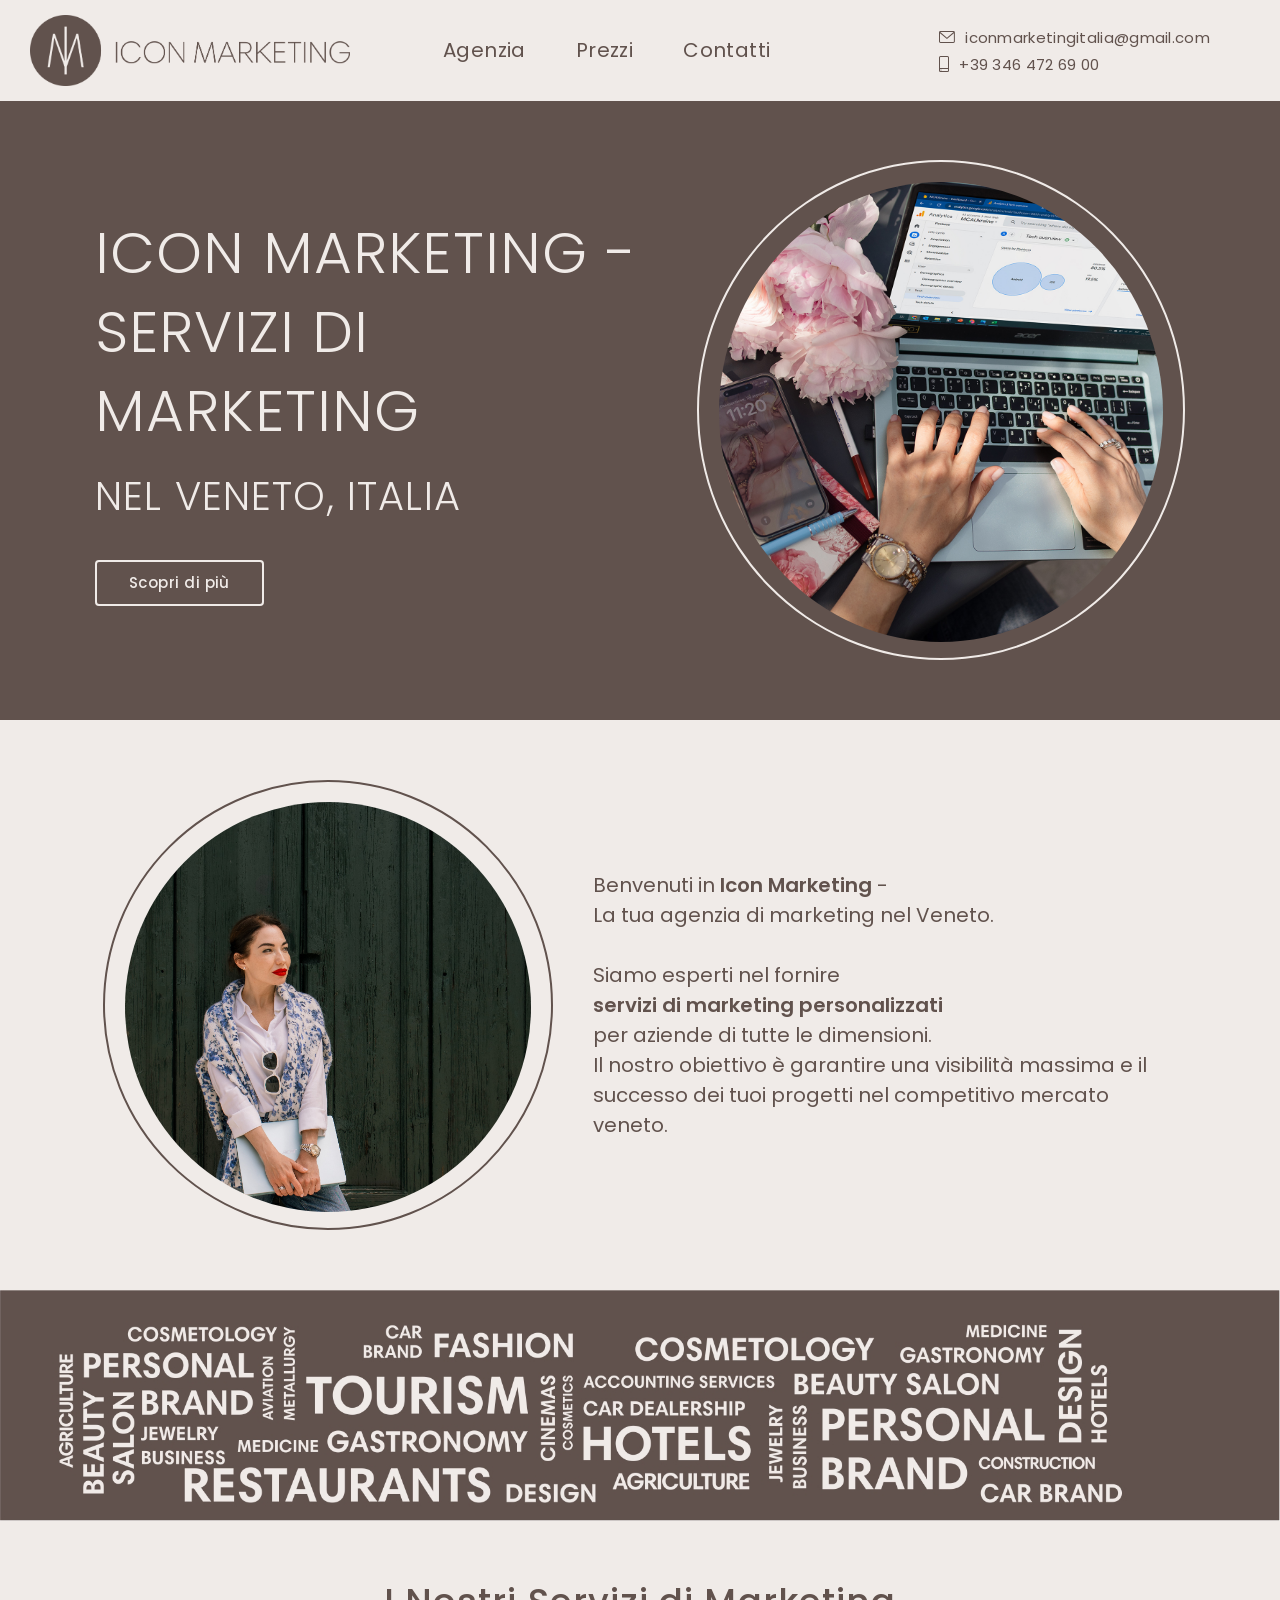
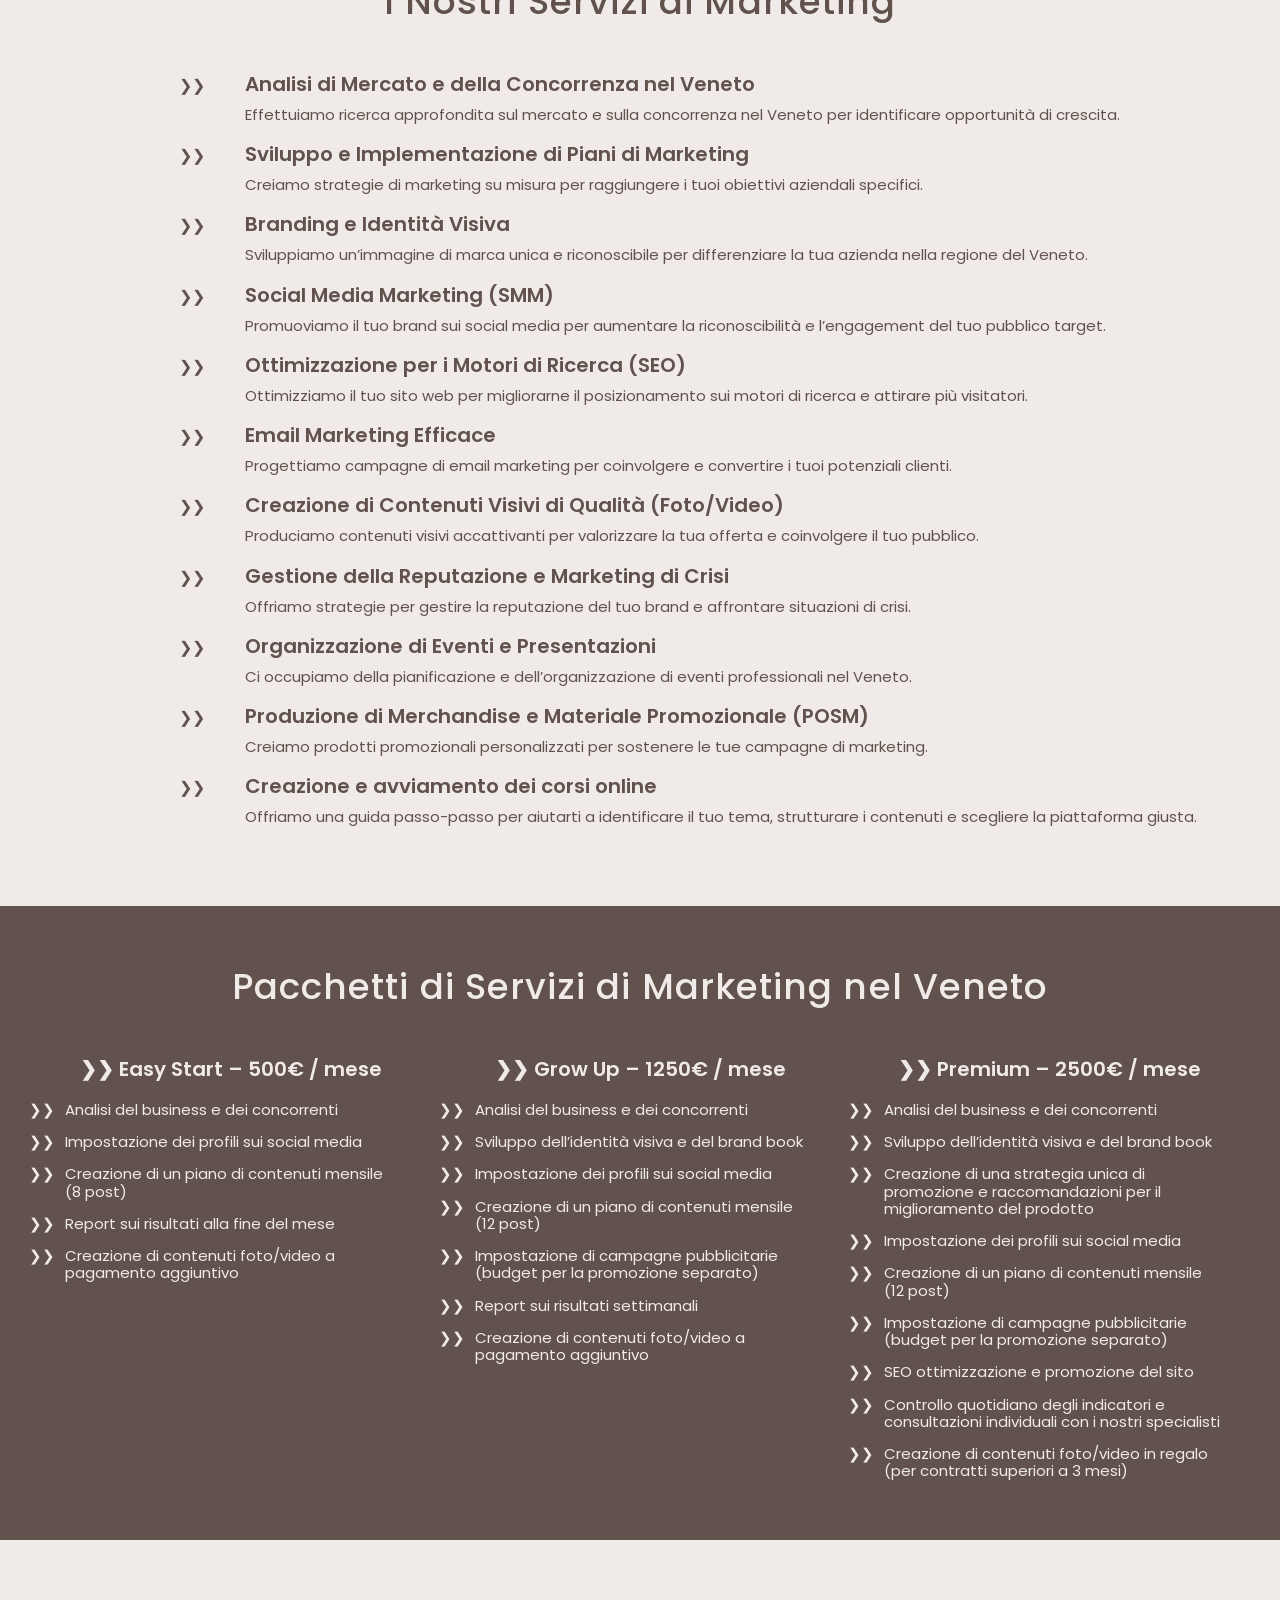
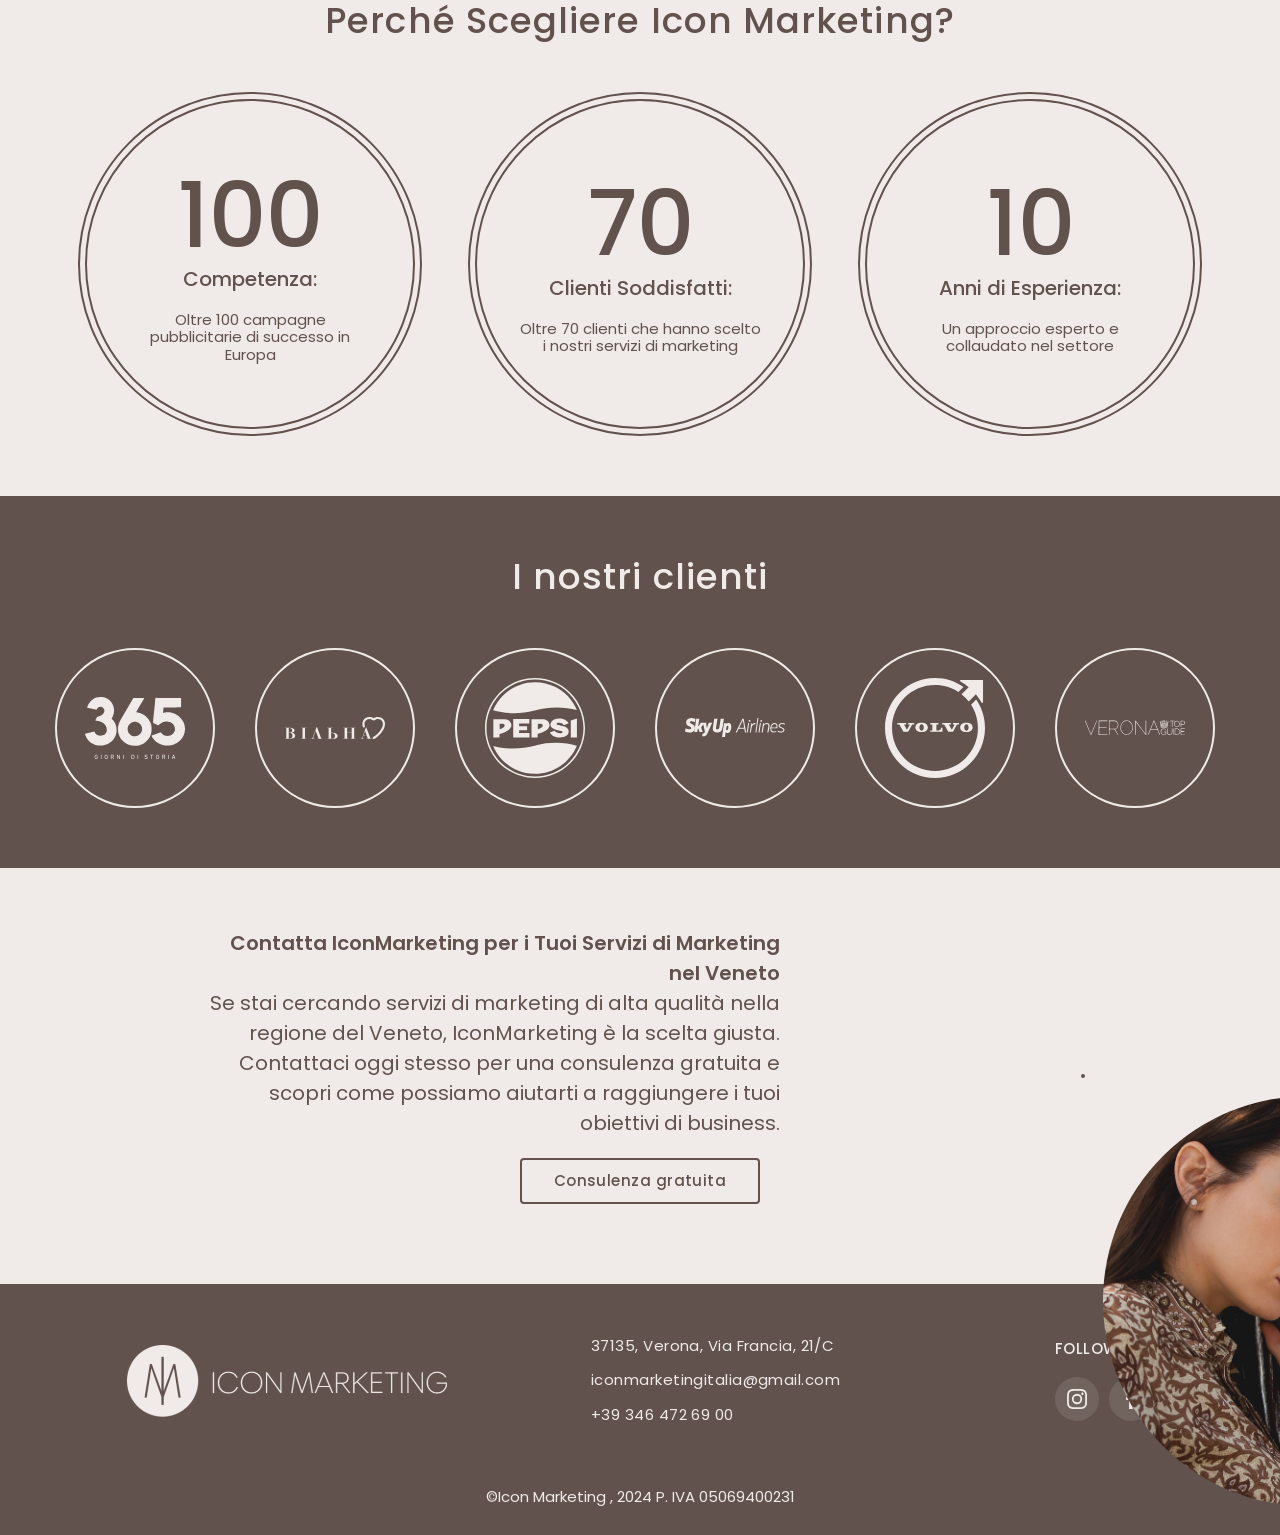
==== commit 26964aaa: "final mob" ====
--- a/index.html
+++ b/index.html
@@ -65,13 +65,13 @@
                 <div class="mobile-menu__box">
                 <ul class="mobile-menu__list list">
                     <li class="mobile-menu__item">
-                        <a class="mobile-menu__link current link" href="#agenzia">Agenzia</a>
+                        <a class="mobile-menu__link current link" href="#agenzia"><span class="mobile-menu__link-point">❯❯</span>Agenzia</a>
                     </li>
                     <li class="mobile-menu__item">
-                        <a class="mobile-menu__link link" href="#prezzi">Prezzi</a>
+                        <a class="mobile-menu__link link" href="#prezzi"><span class="mobile-menu__link-point">❯❯</span>Prezzi</a>
                     </li>
                     <li class="mobile-menu__item">
-                        <a class="mobile-menu__link link" href="##contacts">Contatti</a>
+                        <a class="mobile-menu__link link" href="#contacts"><span class="mobile-menu__link-point">❯❯</span>Contatti</a>
                     </li>
                 </ul>
                 </div>
@@ -80,6 +80,7 @@
                 </a>
                 <a class="mobile-menu__contact-e-mail link" href="mailto:iconmarketingitalia@gmail.com">iconmarketingitalia@gmail.com
                 </a>
+                </div>
                 <div class="mobile-menu__sn-box">
                     <ul class="mobile-menu__sn-list list">
                         <li class="mobile-menu__sn-item">
@@ -112,9 +113,9 @@
         <picture>
                         <source class="hero__img" srcset="./images/desktop/hero/hero.jpg" media="(min-width: 768px)" />
                     
-                        <source class="hero__img" srcset="./images/mobile/hero/hero.png" media="(max-width: 767px)" />
-                    
-                        <img class="hero__img" src="./images/mobile/hero/hero.png" alt="stampa sul laptop"/>
+                        <source class="hero__img" srcset="./images/mobile/hero/hero-1x.png 1x, ./images/mobile/hero/hero-2x.png 2x" media="(max-width: 767px)" />
+                    
+                        <img class="hero__img" src="./images/mobile/hero/hero-1x.png" alt="stampa sul laptop"/>
                     </picture>
 </div>
       
@@ -128,9 +129,9 @@
                     <picture>
                         <source class="about__img" srcset="./images/desktop/about/about.JPG" media="(min-width: 768px)" />
                     
-                        <source class="about__img" srcset="./images/mobile/about/about.png" media="(max-width: 767px)" />
-                    
-                        <img class="about__img" src="./images/mobile/about/about.png" alt="donna con laptop"/>
+                        <source class="about__img" srcset="./images/mobile/about/about-1x.png 1x, ./images/mobile/about/about-2x.png 2x" media="(max-width: 767px)" />
+                    
+                        <img class="about__img" src="./images/mobile/about/about-1x.png" alt="donna con laptop"/>
                     </picture>
                  
             </div>
@@ -534,34 +535,34 @@
         <h2 class="clients-section-title section-title">I nostri clienti</h2>
 <ul class="clients-list list">
     <li class="clients-list__item">
-        <a href="" class="clients-list__link link">
+        <a class="clients-list__link link">
         <img class="cleints-list-logo" src="./images/clients/365.svg" alt="365 logo"/>
         </a>
     </li>
     <li class="clients-list__item">
-        <a href="" class="clients-list__link link">
+        <a class="clients-list__link link">
              <img class="cleints-list-logo" src="./images/clients/vilna-light.svg" alt="vilna logo"/>
 
         </a>
     </li>
     <li class="clients-list__item">
-        <a href="" class="clients-list__link link">
+        <a class="clients-list__link link">
               <img class="cleints-list-logo" src="./images/clients/pepsi-light.svg" alt="pepsi logo"/>
         </a>
     </li>
     <li class="clients-list__item">
-        <a href="" class="clients-list__link link">
+        <a class="clients-list__link link">
         
         <img class="cleints-list-logo" src="./images/clients/SkyUp_Airlines_light.svg" alt="skyup logo"/>
         </a>
     </li>
     <li class="clients-list__item">
-        <a href="" class="clients-list__link link">
+        <a class="clients-list__link link">
        <img class="cleints-list-logo" src="./images/clients/volvo-light.svg"  alt="volvo logo"/>
         </a>
     </li>
     <li class="clients-list__item">
-        <a href="" class="clients-list__link link">
+        <a class="clients-list__link link">
         <img class="cleints-list-logo" src="./images/clients/Verona.svg"  alt="365 logo"/>
         </svg>
         </a>
@@ -582,9 +583,13 @@
         </div>
         </div>
                     <div class="call_photo-box">
-                        <img class="call_photo"
-                        src="./images/desktop/call/call.jpg"
-                        alt="donna parla telefono"/>
+                        <picture>
+                        <source class="about__img" srcset="./images/desktop/call/call.jpg" media="(min-width: 768px)" />
+                    
+                        <source class="about__img" srcset="./images/mobile/call/call-1x.png 1x, ./images/mobile/call/call-2x.png 2x" media="(max-width: 767px)" />
+                    
+                        <img class="about__img" src="./images/mobile/call/call-1x.png" alt="donna parla telefono"/>
+                    </picture>
                         </div>
 
                 </div>
--- a/css/main.min.css
+++ b/css/main.min.css
@@ -1 +1 @@
-﻿h1,h2,h3,h4,h5,h6,p{margin-top:0;margin-bottom:0}ul,ol{margin-top:0;margin-bottom:0;padding-left:0}img{display:block;max-width:100%;height:auto}.list{list-style:none}.link{text-decoration:none}body{font-family:var(--primary-font)}button{cursor:pointer}.container{padding-left:15px;padding-right:15px}@media screen and (min-width: 480px){.container{width:480px;margin-left:auto;margin-right:auto}}@media screen and (min-width: 768px){.container{width:768px}}@media screen and (min-width: 1200px){.container{width:1200px}}@media screen and (max-width: 767px){.section{padding:30px 15px}}@media screen and (min-width: 768px){.section{padding:30px 15px}}@media screen and (min-width: 1200px){.section{padding:60px 15px}}.backdrop{position:fixed;top:0;left:0;z-index:100;width:100%;height:100%;background:rgba(0,0,0,.2);transition:500ms cubic-bezier(0.4, 0, 0.2, 1)}.backdrop.is-hidden{opacity:0;visibility:hidden;pointer-events:none;transform:scale(3);transition:500ms cubic-bezier(0.4, 0, 0.2, 1)}@media screen and (max-width: 767px){.footer{background-color:var(--main-color);padding-top:30px;padding-bottom:30px}.footer-tablet-box{display:flex;flex-direction:column;justify-content:center;align-items:center;justify-content:space-around}.footer-address-box{text-align:center;display:table;margin-bottom:20px;width:300px}.footer__logo-box{width:180px}.address{margin-top:20px}.footer-contacts-list-item:not(:last-child){margin-bottom:9px}.footer-address-link{font-style:normal;font-weight:400;font-size:15px;line-height:24px;letter-spacing:.03em;color:var(--second-color);transition:var(--transition-main)}.footer-address-link:hover,.footer-address-link:focus{font-weight:600}.footer-contact-e-mail{font-style:normal;font-weight:400;font-size:15px;line-height:1.71;letter-spacing:.03em;color:var(--second-color);transition:var(--transition-main)}.footer-contact-e-mail:hover,.footer-contact-e-mail:focus{font-weight:600}.footer-contact-phone-number{font-style:normal;font-weight:400;font-size:15px;line-height:1.71;letter-spacing:.03em;color:var(--second-color);transition:var(--transition-main)}.footer-contact-phone-number:hover,.footer-contact-phone-number:focus{font-weight:600}.contacts-list-item:not(:last-of-type){margin-bottom:9px}.footer-sn-title{display:block;font-weight:500;font-size:15px;line-height:1.14;letter-spacing:.03em;text-transform:uppercase;color:var(--second-color);margin-bottom:20px}.footer-social-list{display:flex;justify-content:left;gap:10px}.footer-social-list-link{display:flex;justify-content:center;align-items:center;width:44px;height:44px;border-radius:50%;background:rgba(255,255,255,.1);fill:var(--second-color);transition:var(--transition-main)}.footer-social-list-link:hover,.footer-social-list-link:focus{background-color:var(--main-color)}.footer-copyright{color:var(--second-color);display:flex;justify-content:center;align-items:center;font-size:10px;font-weight:400;margin-top:40px}}@media screen and (min-width: 768px)and (max-width: 1199px){.footer{background-color:var(--main-color);padding-top:20px;padding-bottom:20px}.footer-tablet-box{display:flex;align-items:center;justify-content:space-around}.footer-address-box{display:table;margin-bottom:20px;width:320px}.footer__logo-box{width:180px}.address{margin-top:20px}.footer-contacts-list-item:not(:last-child){margin-bottom:9px}.footer-address-link{font-style:normal;font-weight:400;font-size:15px;line-height:24px;letter-spacing:.03em;color:var(--second-color);transition:var(--transition-main)}.footer-address-link:hover,.footer-address-link:focus{font-weight:600}.footer-contact-e-mail{font-style:normal;font-weight:400;font-size:15px;line-height:1.71;letter-spacing:.03em;color:var(--second-color);transition:var(--transition-main)}.footer-contact-e-mail:hover,.footer-contact-e-mail:focus{font-weight:600}.footer-contact-phone-number{font-style:normal;font-weight:400;font-size:15px;line-height:1.71;letter-spacing:.03em;color:var(--second-color);transition:var(--transition-main)}.footer-contact-phone-number:hover,.footer-contact-phone-number:focus{font-weight:600}.contacts-list-item:not(:last-of-type){margin-bottom:9px}.footer-sn-title{display:block;font-weight:500;font-size:15px;line-height:1.14;letter-spacing:.03em;text-transform:uppercase;color:var(--second-color);margin-bottom:20px}.footer-social-list{display:flex;justify-content:left;gap:10px}.footer-social-list-link{display:flex;justify-content:center;align-items:center;width:44px;height:44px;border-radius:50%;background:rgba(255,255,255,.1);fill:var(--second-color)}.footer-copyright{color:var(--second-color);display:flex;justify-content:center;align-items:center;font-size:13px;font-weight:400;margin-top:40px}}@media screen and (min-width: 1200px){.footer{background-color:var(--main-color);padding-top:30px;padding-bottom:30px}.footer-tablet-box{display:flex;align-items:center;justify-content:space-around}.footer-address-box{display:table;margin-bottom:20px;width:320px}.footer__logo-box{width:320px}.address{margin-top:20px}.footer-contacts-list-item:not(:last-child){margin-bottom:9px}.footer-address-link{font-style:normal;font-weight:400;font-size:15px;line-height:24px;letter-spacing:.03em;color:var(--second-color);transition:var(--transition-main)}.footer-address-link:hover,.footer-address-link:focus{font-weight:600}.footer-contact-e-mail{font-style:normal;font-weight:400;font-size:15px;line-height:1.71;letter-spacing:.03em;color:var(--second-color);transition:var(--transition-main)}.footer-contact-e-mail:hover,.footer-contact-e-mail:focus{font-weight:600}.footer-contact-phone-number{font-style:normal;font-weight:400;font-size:15px;line-height:1.71;letter-spacing:.03em;color:var(--second-color);transition:var(--transition-main)}.footer-contact-phone-number:hover,.footer-contact-phone-number:focus{font-weight:600}.contacts-list-item:not(:last-of-type){margin-bottom:9px}.footer-sn-title{display:block;font-weight:500;font-size:15px;line-height:1.14;letter-spacing:.03em;text-transform:uppercase;color:var(--second-color);margin-bottom:20px}.footer-social-list{display:flex;justify-content:left;gap:10px}.footer-social-list-link{display:flex;justify-content:center;align-items:center;width:44px;height:44px;border-radius:50%;background:rgba(255,255,255,.1);fill:var(--second-color);transition:var(--transition-main)}.footer-social-list-link:hover,.footer-social-list-link:focus{background-color:var(--main-color)}.footer-copyright{color:var(--second-color);display:flex;justify-content:center;align-items:center;font-size:15px;font-weight:400;margin-top:40px}}@media screen and (max-width: 767px){.page-header{background:var(--second-color);padding-top:16px;padding-bottom:16px;position:fixed;z-index:100;width:100vw}.menu{display:none}.page-header__logo{width:180px}.contacts-box{display:none}.page-header-box{display:flex;align-items:center;justify-content:space-between}.mobile-menu-open{background-color:rgba(0,0,0,0);border:none;padding:0;line-height:0}.mobile-menu-icon{fill:var(--main-color)}}@media screen and (min-width: 768px){.mobile-menu-open{display:none}.page-header{background:var(--second-color);display:flex;justify-content:space-between;position:fixed;z-index:100;width:100%;padding-left:10px}.page-nav{display:flex;align-items:center}.page-header-box{display:flex;justify-content:space-around;padding:20px;align-items:center;width:100%}.page-header__logo{margin-right:80px;width:180px}.menu{display:flex;align-items:center}.menu__item{margin-right:50px}.menu__link{font-weight:400;font-size:15px;line-height:1.14;letter-spacing:.02em;color:var(--main-color);padding-top:32px;padding-bottom:33px}.contacts-box{display:flex;flex-direction:column;margin-left:auto;gap:10px}.contact-e-mail,.contact-phone-number{font-weight:400;font-size:12px;line-height:1.14;letter-spacing:.02em;color:var(--main-color);display:inline-flex;align-items:center}.envelope-icon,.phone-icon{order:-1;margin-right:10px;fill:currentColor}}@media screen and (min-width: 1200px){.page-header-box{padding-top:15px;padding-bottom:15px}.page-header__logo{margin-right:93px;width:320px}.contacts-box{justify-content:center}.menu__link{padding-bottom:32px;font-size:20px;transition:var(--transition-main)}.menu__link:hover{font-weight:700}.menu__link:focus{font-weight:700}.contact-e-mail{margin-right:50px}.contact-e-mail,.contact-phone-number{font-weight:400;font-size:15px;line-height:1.14;letter-spacing:.02em;color:var(--main-color);display:inline-flex;align-items:center;transition:var(--transition-main)}.contact-e-mail:hover,.contact-phone-number:hover{font-weight:700}.contact-e-mail:focus,.contact-phone-number:focus{font-weight:700}}.page-header__logo{font-family:var(--logo-font);font-weight:700;font-size:26px;line-height:1.19;letter-spacing:.03em;color:#000}.footer__logo{font-family:var(--logo-font);font-weight:700;font-size:26px;line-height:1.19;letter-spacing:.03em;color:#fff}.web{font-family:var(--logo-font);font-weight:700;font-size:26px;line-height:1.19;letter-spacing:.03em;color:var(--accent-color)}@media screen and (max-width: 767px){.mobile-menu{position:fixed;width:100vw;height:100vh;z-index:1000;top:0;left:0;background-color:#fff;opacity:0;visibility:hidden;pointer-events:none;transition:var(--transition-main)}.mobile-menu.is-open{opacity:1;visibility:visible;pointer-events:auto}.mobile-menu__container{position:relative;padding-left:40px;padding-top:48px;padding-bottom:48px;display:flex;flex-direction:column;justify-content:space-between;height:100%;background-color:var(--second-color)}.mobile-menu__close-btn{position:absolute;top:21px;right:25px;background-color:rgba(0,0,0,0);border:none;padding:0;line-height:0;fill:var(--main-color)}.mobile-menu__item:not(:last-child){margin-bottom:32px}.mobile-menu__link{font-weight:400;font-size:40px;line-height:1.18;letter-spacing:.02em;color:var(--main-color)}.mobile-menu__contacts-box{display:flex;flex-direction:column}.mobile-menu__contact-phone-number{font-weight:400;font-size:30px;line-height:1.18;letter-spacing:.02em;color:var(--main-color);margin-bottom:32px}.mobile-menu__contact-e-mail{font-weight:400;font-size:20px;line-height:1.17;letter-spacing:.02em;color:var(--main-color)}.mobile-menu__sn-box{display:flex}.mobile-menu__sn-list{margin-top:64px;display:flex;flex-wrap:wrap}.mobile-menu__sn-item:not(:last-child){margin-right:10px}.mobile-menu__sn-item:not(:last-child)::after{content:"";width:22px;height:0px;left:214px;top:726px;border:1px solid var(--main-color);transform:rotate(90deg);margin-left:10px}.mobile-menu__sn-link{font-weight:500;font-size:15px;line-height:1.22;letter-spacing:.02em;color:var(--main-color)}}@media screen and (min-width: 768px){.mobile-menu{display:none}}@media screen and (max-width: 767px){.modal-form{display:flex;flex-direction:column;justify-content:space-around}.modal-form-title{font-weight:500;font-size:17px;line-height:1.15;text-align:center;letter-spacing:.03em;color:var(--main-color);margin-bottom:12px}.modal-form-field{margin-bottom:10px}.modal-form-input{width:100%;height:40px;border:1px solid rgba(33,33,33,.2);border-radius:4px;transition:border-color var(--transition-main);padding-left:42px;padding-top:16px;padding-bottom:16px}.modal-form-input:focus{outline:none;border-color:var(--accent-color);cursor:pointer}.modal-form-input-description{font-weight:400;font-size:12px;line-height:1.17;letter-spacing:.01em;color:var(--main-color);display:block;margin-bottom:4px}.modal-form-input-box{position:relative}.modal-field-icon{position:absolute;top:50%;left:12px;transform:translateY(-50%);transition:fill var(--transition-main);fill:var(--main-color)}.modal-form-input:focus+.modal-form-input-icon{fill:var(--accent-color)}.modal-form-comment{width:100%;height:120px;padding:12px 16px;resize:none;border-radius:4px;border:1px solid rgba(33,33,33,.2);transition:border-color var(--transition-main)}.modal-form-comment::placeholder{font-weight:400;font-size:10px;line-height:14px;letter-spacing:.01em;color:var(--main-color)}.modal-form-comment:focus{border-color:var(--accent-color);outline:none;cursor:pointer}.modal-submit-btn-box{display:flex;justify-content:center;align-items:center}.modal-form-submit{color:var(--second-color);background-color:var(--main-color);font-family:var(--main-font);font-weight:500;font-size:15px;line-height:1.5;display:flex;align-items:center;text-align:center;letter-spacing:.03em;border:2px solid var(--main-color);border-radius:4px;padding:7px 16px}}@media screen and (min-width: 768px){.modal-form{display:flex;flex-direction:column;justify-content:space-around}.modal-form-title{font-weight:500;font-size:20px;line-height:1.15;text-align:center;letter-spacing:.03em;color:var(--main-color);margin-bottom:12px}.modal-form-field{margin-bottom:10px}.modal-form-input{width:100%;height:40px;border:1px solid rgba(33,33,33,.2);border-radius:4px;transition:border-color var(--transition-main);padding-left:42px;padding-top:16px;padding-bottom:16px}.modal-form-input:focus{outline:none;border-color:var(--main-color);cursor:pointer}.modal-form-input-description{font-weight:400;font-size:12px;line-height:1.17;letter-spacing:.01em;color:var(--main-color);display:block;margin-bottom:4px}.modal-form-input-box{position:relative}.modal-field-icon{position:absolute;fill:var(--main-color);top:50%;left:12px;transform:translateY(-50%);transition:fill var(--transition-main)}.modal-form-input:focus+.modal-form-input-icon{fill:#000}.modal-form-comment{width:100%;height:120px;padding:12px 16px;resize:none;border-radius:4px;border:1px solid rgba(33,33,33,.2);transition:border-color var(--transition-main)}.modal-form-comment::placeholder{font-weight:400;font-size:12px;line-height:14px;letter-spacing:.01em;color:var(--main-color)}.modal-form-comment:focus{border-color:var(--accent-color);outline:none;cursor:pointer}.modal-submit-btn-box{display:flex;justify-content:center;align-items:center}.modal-form-submit{color:var(--second-color);background-color:var(--main-color);font-family:var(--main-font);font-weight:500;font-size:15px;line-height:1.5;display:flex;align-items:center;text-align:center;letter-spacing:.03em;border:2px solid var(--main-color);border-radius:4px;padding:10px 32px;transition:var(--transition-main)}.modal-form-submit:focus,.modal-form-submit:hover{background:var(--second-color);color:var(--main-color);cursor:pointer}}@media screen and (min-width: 1200px){.check-box-description{font-size:14px}}@media screen and (max-width: 767px){.modal-window{position:absolute;top:50%;left:50%;transform:translate(-50%, -50%);width:calc(100% - 30px);max-width:450px;background-color:#fff;box-shadow:0px 1px 3px rgba(0,0,0,.12),0px 1px 1px rgba(0,0,0,.14),0px 2px 1px rgba(0,0,0,.2);border-radius:4px;padding:40px}.modal-close-btn{position:absolute;top:8px;right:8px;display:flex;justify-content:center;align-items:center;width:30px;height:30px;border-radius:50%;background-color:#fff;border:2px solid var(--main-color);padding:0}.modal-close-btn-icon{fill:var(--main-color)}}@media screen and (min-width: 768px){.modal-window{position:absolute;top:50%;left:50%;transform:translate(-50%, -50%);width:450px;background-color:var(--second-color);box-shadow:0px 1px 3px rgba(0,0,0,.12),0px 1px 1px rgba(0,0,0,.14),0px 2px 1px rgba(0,0,0,.2);border-radius:4px;padding:40px}.modal-close-btn{position:absolute;top:8px;right:8px;display:flex;justify-content:center;align-items:center;width:30px;height:30px;border-radius:50%;background-color:var(--second-color);border:2px solid var(--main-color);padding:0}.modal-close-btn-icon{fill:var(--main-color)}}@media screen and (min-width: 1200px){.modal-window{width:528px;height:500px}.modal-close-btn:hover,.modal-close-btn:focus{border:var(--second-color)}}@media screen and (max-width: 767px){.section-title{font-weight:500;font-size:17px;line-height:1.17;text-align:center;letter-spacing:.03em;color:#212121;margin-bottom:30px}}@media screen and (min-width: 768px){.section-title{font-weight:500;font-size:28px;line-height:1.17;text-align:center;letter-spacing:.03em;color:#212121;margin-bottom:30px}}@media screen and (min-width: 1200px){.section-title{font-size:36px;margin-bottom:50px}}@media screen and (max-width: 767px){.about{background:var(--second-color);padding-right:0;width:100vw}.about__box{display:flex;flex-direction:column;padding-right:0;width:100vw}.about__img{height:50%}.about__text{font-weight:400;text-align:left;line-height:1.5;color:var(--main-color);font-size:13px;margin-top:-10px}.about__text-bold{font-weight:600;color:var(--main-color)}}@media screen and (min-width: 768px){.about{background:var(--second-color)}.about__box{display:flex;justify-content:center;align-items:center}.about__img-box{border:2px solid var(--main-color);border-radius:50%;height:400px;width:400px;display:flex;position:relative;margin-right:40px}.about__img{border-radius:50%;height:400px;width:400px;object-fit:cover;padding:20px;display:flex;position:absolute}.about__text{font-weight:400;text-align:left;line-height:1.5;color:var(--main-color);font-size:15px;max-width:40%}.about__text-bold{font-weight:600;color:var(--main-color)}}@media screen and (min-width: 1200px){.about{background:var(--second-color)}.about__box{display:flex;justify-content:center;align-items:center}.about__img-box{border:2px solid var(--main-color);border-radius:50%;height:450px;width:450px;display:flex;position:relative;margin-right:40px}.about__img{border-radius:50%;height:450px;width:450px;object-fit:cover;padding:20px;display:flex;position:absolute}.about__text{font-weight:400;text-align:left;line-height:1.5;color:var(--main-color);font-size:20px;max-width:50%}.about__text-bold{font-weight:600;color:var(--main-color)}}@media screen and (max-width: 767px){.advantages{background:var(--second-color)}.advantages-section-title{color:var(--main-color)}.advantages-list{display:flex;flex-direction:column;align-items:center;color:var(--main-color);font-size:13px;font-weight:400;gap:10px}.advantages-list__item{justify-content:center;text-align:center;display:flex;border-radius:50%;border:2px solid var(--main-color);width:260px}.advantages-list__icon-box{border:2px solid var(--main-color);border-radius:50%;padding:20px;height:250px;width:250px;display:flex;flex-direction:column;justify-content:center;margin:5px}.advantages-number{font-size:50px;font-weight:500}.advantages-list__title{font-size:17px;margin-bottom:20px;font-weight:500}}@media screen and (min-width: 768px){.advantages{background:var(--second-color)}.advantages-section-title{color:var(--main-color)}.advantages-list{display:flex;justify-content:space-around;color:var(--main-color);font-size:12px;font-weight:400}.advantages-list__icon-box{border:2px solid var(--main-color);border-radius:50%;padding:40px;height:210px;width:210px;display:flex;flex-direction:column;justify-content:center;margin:5px}.advantages-number{font-size:50px;font-weight:500}.advantages-list__item{justify-content:center;text-align:center;display:flex;border-radius:50%;border:2px solid var(--main-color)}.advantages-list__title{font-size:20px;margin-bottom:20px;font-weight:500}}@media screen and (min-width: 1200px){.advantages{background:var(--second-color)}.advantages-section-title{color:var(--main-color)}.advantages-list{display:flex;justify-content:space-around;color:var(--main-color);font-size:15px;font-weight:400}.advantages-list__icon-box{border:2px solid var(--main-color);border-radius:50%;padding:40px;height:330px;width:330px;display:flex;flex-direction:column;justify-content:center;margin:5px}.advantages-number{font-size:90px;font-weight:500}.advantages-list__item{justify-content:center;text-align:center;display:flex;border-radius:50%;border:2px solid var(--main-color)}.advantages-list__title{font-size:20px;margin-bottom:20px;font-weight:500}}@media screen and (max-width: 767px){.clients{background:var(--main-color)}.clients-section-title{color:var(--second-color)}.clients-list{display:flex;flex-wrap:wrap;justify-content:center;align-items:center;gap:var(--item-gap)}.clients-list__link{display:flex;justify-content:center;align-items:center;fill:var(--second-color);border:2px solid var(--second-color);height:160px;width:160px;border-radius:50%}.cleints-list-logo{width:100px;display:flex;justify-content:center}}@media screen and (min-width: 768px){.clients{background:var(--main-color)}.clients-section-title{color:var(--second-color)}.clients-list{display:flex;flex-wrap:wrap;justify-content:center;align-items:center;gap:var(--item-gap)}.clients-list__link{display:flex;justify-content:center;align-items:center;fill:var(--second-color);border:2px solid var(--second-color);height:160px;width:160px;border-radius:50%}.cleints-list-logo{width:100px;display:flex;justify-content:center}}@media screen and (min-width: 1200px){.clients{background:var(--main-color)}.clients-list__item{flex-basis:calc((100% - 150px)/6)}.clients-list__link{transition:var(--transition-main)}.clients-list__link:hover,.clients-list__link:focus{border-color:var(--main-color);scale:90%}}@media screen and (max-width: 767px){.hero{padding-top:110px;padding-bottom:100px;padding-left:0;background-color:var(--main-color)}.hero__box{display:flex;justify-content:space-around;align-items:center;flex-direction:row-reverse;padding-right:40px;position:relative}.hero__img{height:50%}.hero__title-box{display:inline;position:absolute;right:0;bottom:-5%;margin-bottom:40px}.hero__title{font-weight:400;font-size:30px;line-height:1.2;text-align:right;letter-spacing:.02em;text-transform:uppercase;color:var(--second-color)}.hero__font_thin{font-weight:400;font-size:20px}.hero__bnt-box{display:flex;align-items:center;position:absolute;bottom:-10%;right:10%}.hero__btn{color:var(--second-color);background-color:var(--main-color);font-family:inherit;font-weight:500;font-size:15px;line-height:1.5;display:flex;align-items:center;text-align:center;letter-spacing:.03em;border:2px solid var(--second-color);border-radius:4px;padding:7px 14px}}@media screen and (min-width: 768px){.hero{padding-top:118px;padding-bottom:40px;background-color:var(--main-color)}.hero__box{display:flex;justify-content:space-around;align-items:center}.hero__title{font-weight:300;font-size:36px;line-height:1.6;text-align:left;letter-spacing:.02em;text-transform:uppercase;color:var(--second-color);margin-bottom:30px}.hero__font_thin{font-weight:300;font-size:20px}.hero__bnt-box{display:flex;justify-content:left;align-items:center}.hero__btn{color:var(--second-color);background-color:var(--main-color);font-family:inherit;font-weight:500;font-size:15px;line-height:1.5;display:flex;align-items:center;text-align:center;letter-spacing:.03em;border:2px solid var(--second-color);border-radius:4px;padding:10px 24px}.hero__img-box{border:2px solid var(--second-color);border-radius:50%;height:400px;width:400px;display:flex;position:relative}.hero__img{border-radius:50%;height:400px;width:400px;object-fit:cover;padding:20px;display:flex;position:absolute}.hero__title-box{width:100%;height:100%;color:var(--main-color);animation:myAnim 4s ease 0s 1 normal forwards}@keyframes myAnim{0%{opacity:0}100%{opacity:1}}}@media screen and (min-width: 1200px){.hero{padding-top:160px;padding-bottom:60px;background:var(--main-color);width:100%;padding-left:95px;padding-right:95px}.hero__img-box{border:2px solid var(--second-color);border-radius:50%;height:500px;width:500px;display:flex;position:relative}.hero__img{border-radius:50%;height:500px;width:500px;object-fit:cover;padding:20px;display:flex;position:absolute}.hero__title-box{width:100%;height:100%;color:var(--main-color);animation:myAnim 4s ease 0s 1 normal forwards}@keyframes myAnim{0%{opacity:0}100%{opacity:1}}.hero__title{font-size:58px;line-height:1.36}.hero__font_thin{font-weight:300;font-size:40px}.hero__btn{padding:10px 32px;transition:var(--transition-main)}.hero__btn:hover,.hero__btn:focus{background:var(--second-color);color:var(--main-color);cursor:pointer}}@media screen and (max-width: 767px){.team{display:none}.team-list{display:flex;flex-wrap:wrap;gap:var(--item-gap)}.team-list__item{background-color:#fff;box-shadow:0px 1px 3px rgba(0,0,0,.12),0px 1px 1px rgba(0,0,0,.14),0px 2px 1px rgba(0,0,0,.2);border-radius:0px 0px 4px 4px;padding-bottom:30px;flex-basis:100%;max-width:450px}.team-list__name{font-weight:500;font-size:16px;line-height:1.19;text-align:center;letter-spacing:.03em;color:#212121;margin-top:30px;margin-bottom:10px}.team-list__position{font-size:16px;line-height:1.19;text-align:center;letter-spacing:.03em;color:#757575;margin-bottom:16px}.social-list{display:flex;justify-content:center;gap:10px}.social-list__link{justify-content:center;align-items:center;background-color:#fff;fill:#afb1b8;width:44px;height:44px;border-radius:50%;display:flex}}@media screen and (min-width: 768px){.team{display:none}.team-list{display:flex;flex-wrap:wrap;gap:var(--item-gap)}.team-list__item{background-color:#fff;box-shadow:0px 1px 3px rgba(0,0,0,.12),0px 1px 1px rgba(0,0,0,.14),0px 2px 1px rgba(0,0,0,.2);border-radius:0px 0px 4px 4px;padding-bottom:30px;flex-basis:calc((100% - 30px)/2);max-width:354px}.team-list__name{font-weight:500;font-size:16px;line-height:1.19;text-align:center;letter-spacing:.03em;color:#212121;margin-top:30px;margin-bottom:10px}.team-list__position{font-size:16px;line-height:1.19;text-align:center;letter-spacing:.03em;color:#757575;margin-bottom:16px}.social-list{display:flex;justify-content:center;gap:10px}.social-list__link{justify-content:center;align-items:center;background-color:#fff;fill:#afb1b8;width:44px;height:44px;border-radius:50%;display:flex}}@media screen and (min-width: 1200px){.team{display:none}.team-list__item{flex-basis:calc((100% - 90px)/4)}.social-list__link{transition:var(--transition-main)}.social-list__link:hover,.social-list__link:focus{background-color:var(--accent-color)}.social-list__link:hover .socail-list__icon,.social-list__link:focus .socail-list__icon{fill:#fff}}@media screen and (max-width: 767px){.spheres{background:var(--main-color);padding:0}.spheres__box{padding:0;margin:0;width:100vw;height:100%;color:var(--main-color);animation:myAnim 4s ease 0s infinite normal forwards}@keyframes myAnim{0%{opacity:0}100%{opacity:1}}.spheres__img{width:100vw}}@media screen and (min-width: 768px){.spheres{background:var(--main-color);padding:0}.spheres__box{padding:0;margin:0;width:100vw;height:100%;color:var(--main-color);animation:myAnim 4s ease 0s infinite normal forwards}@keyframes myAnim{0%{opacity:0}100%{opacity:1}}.spheres__img{width:100vw}}@media screen and (min-width: 1200px){.spheres{background:var(--main-color);padding:0}.spheres__box{padding:0;margin:0;width:100vw;height:100%;color:var(--main-color);animation:myAnim 4s ease 0s infinite normal forwards}@keyframes myAnim{0%{opacity:0}100%{opacity:1}}.spheres__img{width:100vw}}@media screen and (max-width: 767px){.services{background:var(--second-color)}.service-section-title{color:#61524d}.services-list{list-style:"❯❯";padding-left:10px;color:var(--main-color)}.services-list__item{padding-left:20px;padding-bottom:20px}.services-list__title{font-size:15px;color:#61524d;font-weight:600}.services-list__description{padding-top:10px;font-size:13px;font-weight:400;color:#61524d}}@media screen and (min-width: 768px){.services{background:var(--second-color)}.service-section-title{color:#61524d}.services-list{list-style:"❯❯";padding-left:20px;color:var(--main-color)}.services-list__item{padding-left:30px;padding-bottom:20px}.services-list__title{font-size:20px;color:#61524d;font-weight:600}.services-list__description{padding-top:10px;font-size:15px;font-weight:400;color:#61524d}}@media screen and (min-width: 1200px){.services{background:var(--second-color)}.service-section-title{color:#61524d}.services-list{list-style:"❯❯";padding-left:150px;color:var(--main-color)}.services-list__item{padding-left:40px;padding-bottom:20px}.services-list__title{font-size:20px;color:#61524d;font-weight:600}.services-list__description{padding-top:10px;font-size:15px;font-weight:400;color:#61524d}}@media screen and (max-width: 767px){.package{background-color:#61524d}.package-section-title{color:var(--second-color)}.package-list-services{display:none;padding:0;list-style-type:none}.package-list{display:flex;flex-direction:column;gap:20px;align-items:center}.package-list__item{color:var(--second-color);padding-left:20px;padding-top:15px;font-size:13px;font-weight:400;border-top:2px solid var(--second-color);border-bottom:2px solid var(--second-color)}.package-list-title-point{color:var(--second-color);margin-right:10px}.package-list-title{font-size:15px;padding-bottom:20px;font-weight:600;text-align:center}.package-list-services{list-style:"❯❯";text-align:left}.package-list-service{padding-left:10px}.package-list-service:not(:last-child){padding-bottom:15px}}@media screen and (min-width: 768px){.package{background-color:#61524d}.package-section-title{color:var(--second-color)}.package-list{display:flex;align-items:top;justify-content:space-between;text-align:center;gap:20px}.package-list__item{color:var(--second-color);font-size:15px;width:30%;font-weight:400}.package-list-title{font-size:20px;padding-bottom:20px;font-weight:600}.package-list-services{list-style:"❯❯";text-align:left}.package-list-service{padding-left:10px}.package-list-service:not(:last-child){padding-bottom:15px}}@media screen and (min-width: 1200px){.package{background-color:#61524d}.package-section-title{color:var(--second-color)}.package-list{display:flex;align-items:top;justify-content:space-between;text-align:center;gap:20px}.package-list__item{color:var(--second-color);font-size:15px;width:30%;font-weight:400}.package-list-title{font-size:20px;padding-bottom:20px;font-weight:600}.package-list-services{list-style:"❯❯";text-align:left}.package-list-service{padding-left:10px}.package-list-service:not(:last-child){padding-bottom:15px}}@media screen and (max-width: 767px){.call{background:var(--second-color)}.call__box{display:flex;justify-content:space-around;align-items:center}.call_photo-box{border-radius:50%;border:2px solid var(--main-color)}.call_photo{display:flex;border-radius:50%;height:350px;width:350px;object-fit:cover;padding:20px}.call_text{font-size:15px;color:var(--main-color);text-align:right;font-weight:400;line-height:1.5}.call_text-box{margin-right:20px;max-width:50%}.call_text_accent{font-weight:600}.call__bnt-box{margin:20px;display:flex;justify-content:right}.call__btn{color:var(--main-color);background-color:var(--second-color);font-family:inherit;font-weight:500;font-size:15px;line-height:1.5;display:flex;align-items:center;text-align:center;letter-spacing:.03em;border:2px solid var(--main-color);border-radius:4px;padding:7px 16px}}@media screen and (min-width: 768px){.call{background:var(--second-color)}.call__box{display:flex;justify-content:space-around;align-items:center}.call_photo-box{border-radius:50%;border:2px solid var(--main-color)}.call_photo{display:flex;border-radius:50%;height:350px;width:350px;object-fit:cover;padding:20px}.call_text{font-size:15px;color:var(--main-color);text-align:right;font-weight:400;line-height:1.5}.call_text-box{margin-right:20px;max-width:50%}.call_text_accent{font-weight:600}.call__bnt-box{margin:20px;display:flex;justify-content:right}.call__btn{color:var(--main-color);background-color:var(--second-color);font-family:inherit;font-weight:500;font-size:15px;line-height:1.5;display:flex;align-items:center;text-align:center;letter-spacing:.03em;border:2px solid var(--main-color);border-radius:4px;padding:10px 32px}}@media screen and (min-width: 1200px){.call{background:var(--second-color)}.call__box{display:flex;justify-content:space-around;align-items:center}.call_photo-box{border-radius:50%;border:2px solid var(--main-color)}.call_photo{display:flex;border-radius:50%;height:500px;width:500px;object-fit:cover;padding:20px}.call_text{font-size:20px;color:var(--main-color);text-align:right;font-weight:400;line-height:1.5}.call_text-box{margin-right:20px;max-width:50%}.call_text_accent{font-weight:600}.call__bnt-box{margin:20px;display:flex;justify-content:right}.call__btn{color:var(--main-color);background-color:var(--second-color);font-family:inherit;font-weight:500;font-size:15px;line-height:1.5;display:flex;align-items:center;text-align:center;letter-spacing:.03em;border:2px solid var(--main-color);border-radius:4px;padding:10px 32px;transition:var(--transition-main)}.call__btn:hover,.call__btn:focus{background:var(--main-color);color:var(--second-color);cursor:pointer}}:root{--primary-font: "Poppins", serif;--main-color: rgba(97, 82, 77, 1);--second-color: rgba(240, 235, 232, 1);--item-gap: 30px;--transition-main: 250ms cubic-bezier(0.4, 0, 0.2, 1)}/*# sourceMappingURL=main.min.css.map */+﻿h1,h2,h3,h4,h5,h6,p{margin-top:0;margin-bottom:0}ul,ol{margin-top:0;margin-bottom:0;padding-left:0}img{display:block;max-width:100%;height:auto}.list{list-style:none}.link{text-decoration:none}body{font-family:var(--primary-font)}button{cursor:pointer}.container{padding-left:15px;padding-right:15px}@media screen and (min-width: 480px){.container{width:480px;margin-left:auto;margin-right:auto}}@media screen and (min-width: 768px){.container{width:768px}}@media screen and (min-width: 1200px){.container{width:1200px}}@media screen and (max-width: 767px){.section{padding:30px 15px}}@media screen and (min-width: 768px){.section{padding:30px 15px}}@media screen and (min-width: 1200px){.section{padding:60px 15px}}.backdrop{position:fixed;top:0;left:0;z-index:100;width:100%;height:100%;background:rgba(0,0,0,.2);transition:500ms cubic-bezier(0.4, 0, 0.2, 1)}.backdrop.is-hidden{opacity:0;visibility:hidden;pointer-events:none;transform:scale(3);transition:500ms cubic-bezier(0.4, 0, 0.2, 1)}@media screen and (max-width: 767px){.footer{background-color:var(--main-color);padding-top:30px;padding-bottom:30px}.footer-tablet-box{display:flex;flex-direction:column;justify-content:center;align-items:center;justify-content:space-around}.footer-address-box{text-align:center;display:table;margin-bottom:20px;width:300px}.footer__logo-box{width:180px}.address{margin-top:20px}.footer-contacts-list-item:not(:last-child){margin-bottom:9px}.footer-address-link{font-style:normal;font-weight:400;font-size:15px;line-height:24px;letter-spacing:.03em;color:var(--second-color);transition:var(--transition-main)}.footer-address-link:hover,.footer-address-link:focus{font-weight:600}.footer-contact-e-mail{font-style:normal;font-weight:400;font-size:15px;line-height:1.71;letter-spacing:.03em;color:var(--second-color);transition:var(--transition-main)}.footer-contact-e-mail:hover,.footer-contact-e-mail:focus{font-weight:600}.footer-contact-phone-number{font-style:normal;font-weight:400;font-size:15px;line-height:1.71;letter-spacing:.03em;color:var(--second-color);transition:var(--transition-main)}.footer-contact-phone-number:hover,.footer-contact-phone-number:focus{font-weight:600}.contacts-list-item:not(:last-of-type){margin-bottom:9px}.footer-sn-title{display:block;font-weight:500;font-size:15px;line-height:1.14;letter-spacing:.03em;text-transform:uppercase;color:var(--second-color);margin-bottom:20px}.footer-social-list{display:flex;justify-content:left;gap:10px}.footer-social-list-link{display:flex;justify-content:center;align-items:center;width:44px;height:44px;border-radius:50%;background:rgba(255,255,255,.1);fill:var(--second-color);transition:var(--transition-main)}.footer-social-list-link:hover,.footer-social-list-link:focus{background-color:var(--main-color)}.footer-copyright{color:var(--second-color);display:flex;justify-content:center;align-items:center;font-size:10px;font-weight:400;margin-top:40px}}@media screen and (min-width: 768px)and (max-width: 1199px){.footer{background-color:var(--main-color);padding-top:20px;padding-bottom:20px}.footer-tablet-box{display:flex;align-items:center;justify-content:space-around}.footer-address-box{display:table;margin-bottom:20px;width:320px}.footer__logo-box{width:180px}.address{margin-top:20px}.footer-contacts-list-item:not(:last-child){margin-bottom:9px}.footer-address-link{font-style:normal;font-weight:400;font-size:15px;line-height:24px;letter-spacing:.03em;color:var(--second-color);transition:var(--transition-main)}.footer-address-link:hover,.footer-address-link:focus{font-weight:600}.footer-contact-e-mail{font-style:normal;font-weight:400;font-size:15px;line-height:1.71;letter-spacing:.03em;color:var(--second-color);transition:var(--transition-main)}.footer-contact-e-mail:hover,.footer-contact-e-mail:focus{font-weight:600}.footer-contact-phone-number{font-style:normal;font-weight:400;font-size:15px;line-height:1.71;letter-spacing:.03em;color:var(--second-color);transition:var(--transition-main)}.footer-contact-phone-number:hover,.footer-contact-phone-number:focus{font-weight:600}.contacts-list-item:not(:last-of-type){margin-bottom:9px}.footer-sn-title{display:block;font-weight:500;font-size:15px;line-height:1.14;letter-spacing:.03em;text-transform:uppercase;color:var(--second-color);margin-bottom:20px}.footer-social-list{display:flex;justify-content:left;gap:10px}.footer-social-list-link{display:flex;justify-content:center;align-items:center;width:44px;height:44px;border-radius:50%;background:rgba(255,255,255,.1);fill:var(--second-color)}.footer-copyright{color:var(--second-color);display:flex;justify-content:center;align-items:center;font-size:13px;font-weight:400;margin-top:40px}}@media screen and (min-width: 1200px){.footer{background-color:var(--main-color);padding-top:30px;padding-bottom:30px}.footer-tablet-box{display:flex;align-items:center;justify-content:space-around}.footer-address-box{display:table;margin-bottom:20px;width:320px}.footer__logo-box{width:320px}.address{margin-top:20px}.footer-contacts-list-item:not(:last-child){margin-bottom:9px}.footer-address-link{font-style:normal;font-weight:400;font-size:15px;line-height:24px;letter-spacing:.03em;color:var(--second-color);transition:var(--transition-main)}.footer-address-link:hover,.footer-address-link:focus{font-weight:600}.footer-contact-e-mail{font-style:normal;font-weight:400;font-size:15px;line-height:1.71;letter-spacing:.03em;color:var(--second-color);transition:var(--transition-main)}.footer-contact-e-mail:hover,.footer-contact-e-mail:focus{font-weight:600}.footer-contact-phone-number{font-style:normal;font-weight:400;font-size:15px;line-height:1.71;letter-spacing:.03em;color:var(--second-color);transition:var(--transition-main)}.footer-contact-phone-number:hover,.footer-contact-phone-number:focus{font-weight:600}.contacts-list-item:not(:last-of-type){margin-bottom:9px}.footer-sn-title{display:block;font-weight:500;font-size:15px;line-height:1.14;letter-spacing:.03em;text-transform:uppercase;color:var(--second-color);margin-bottom:20px}.footer-social-list{display:flex;justify-content:left;gap:10px}.footer-social-list-link{display:flex;justify-content:center;align-items:center;width:44px;height:44px;border-radius:50%;background:rgba(255,255,255,.1);fill:var(--second-color);transition:var(--transition-main)}.footer-social-list-link:hover,.footer-social-list-link:focus{background-color:var(--main-color)}.footer-copyright{color:var(--second-color);display:flex;justify-content:center;align-items:center;font-size:15px;font-weight:400;margin-top:40px}}@media screen and (max-width: 767px){.page-header{background:var(--second-color);padding-top:16px;padding-bottom:16px;position:fixed;z-index:100;width:100vw}.menu{display:none}.page-header__logo{width:180px}.contacts-box{display:none}.page-header-box{display:flex;align-items:center;justify-content:space-between}.mobile-menu-open{background-color:rgba(0,0,0,0);border:none;padding:0;line-height:0}.mobile-menu-icon{fill:var(--main-color)}}@media screen and (min-width: 768px){.mobile-menu-open{display:none}.page-header{background:var(--second-color);display:flex;justify-content:space-between;position:fixed;z-index:100;width:100%;padding-left:10px}.page-nav{display:flex;align-items:center}.page-header-box{display:flex;justify-content:space-around;padding:20px;align-items:center;width:100%}.page-header__logo{margin-right:80px;width:180px}.menu{display:flex;align-items:center}.menu__item{margin-right:50px}.menu__link{font-weight:400;font-size:15px;line-height:1.14;letter-spacing:.02em;color:var(--main-color);padding-top:32px;padding-bottom:33px}.contacts-box{display:flex;flex-direction:column;margin-left:auto;gap:10px}.contact-e-mail,.contact-phone-number{font-weight:400;font-size:12px;line-height:1.14;letter-spacing:.02em;color:var(--main-color);display:inline-flex;align-items:center}.envelope-icon,.phone-icon{order:-1;margin-right:10px;fill:currentColor}}@media screen and (min-width: 1200px){.page-header-box{padding-top:15px;padding-bottom:15px}.page-header__logo{margin-right:93px;width:320px}.contacts-box{justify-content:center}.menu__link{padding-bottom:32px;font-size:20px;transition:var(--transition-main)}.menu__link:hover{font-weight:700}.menu__link:focus{font-weight:700}.contact-e-mail{margin-right:50px}.contact-e-mail,.contact-phone-number{font-weight:400;font-size:15px;line-height:1.14;letter-spacing:.02em;color:var(--main-color);display:inline-flex;align-items:center;transition:var(--transition-main)}.contact-e-mail:hover,.contact-phone-number:hover{font-weight:700}.contact-e-mail:focus,.contact-phone-number:focus{font-weight:700}}.page-header__logo{font-family:var(--logo-font);font-weight:700;font-size:26px;line-height:1.19;letter-spacing:.03em;color:#000}.footer__logo{font-family:var(--logo-font);font-weight:700;font-size:26px;line-height:1.19;letter-spacing:.03em;color:#fff}.web{font-family:var(--logo-font);font-weight:700;font-size:26px;line-height:1.19;letter-spacing:.03em;color:var(--accent-color)}@media screen and (max-width: 767px){.mobile-menu{position:fixed;width:100vw;height:100vh;z-index:1000;top:0;left:0;background-color:var(--second-color);opacity:0;visibility:hidden;pointer-events:none;transition:var(--transition-main)}.mobile-menu.is-open{opacity:1;visibility:visible;pointer-events:auto}.mobile-menu__container{position:relative;padding-left:40px;padding-top:48px;padding-bottom:48px;display:flex;flex-direction:column;justify-content:space-around;height:100%;background-color:var(--second-color)}.mobile-menu__close-btn{position:absolute;top:21px;right:25px;background-color:rgba(0,0,0,0);border:none;padding:6px;line-height:0;fill:var(--main-color);border:2px solid var(--main-color);border-radius:50%}.mobile-menu__box{margin-top:20px}.mobile-menu__item:not(:last-child){margin-bottom:15px}.mobile-menu__link{font-weight:400;font-size:33px;line-height:1.18;letter-spacing:.02em;color:var(--main-color)}.mobile-menu__link-point{margin-right:10px}.mobile-menu__contacts-box{display:flex;flex-direction:column;width:100%}.mobile-menu__contact-phone-number{font-weight:400;font-size:20px;line-height:1.18;letter-spacing:.02em;color:var(--main-color);margin-bottom:22px}.mobile-menu__contact-e-mail{font-weight:400;font-size:20px;line-height:1.17;letter-spacing:.02em;color:var(--main-color);display:inline-block;max-width:100%;overflow-wrap:break-word;word-break:break-all;white-space:normal}.mobile-menu__sn-box{display:flex}.mobile-menu__sn-list{margin-top:34px;display:flex;flex-wrap:wrap}.mobile-menu__sn-item:not(:last-child){margin-right:10px}.mobile-menu__sn-item:not(:last-child)::after{content:"";width:22px;height:0px;left:214px;top:726px;border:1px solid var(--main-color);transform:rotate(90deg);margin-left:10px}.mobile-menu__sn-link{font-weight:500;font-size:15px;line-height:1.22;letter-spacing:.02em;color:var(--main-color)}}@media screen and (min-width: 768px){.mobile-menu{display:none}}@media screen and (max-width: 767px){.modal-form{display:flex;flex-direction:column;justify-content:space-around}.modal-form-title{font-weight:500;font-size:17px;line-height:1.15;text-align:center;letter-spacing:.03em;color:var(--main-color);margin-bottom:12px}.modal-form-field{margin-bottom:10px}.modal-form-input{width:100%;height:40px;border:1px solid rgba(33,33,33,.2);border-radius:4px;transition:border-color var(--transition-main);padding-left:42px;padding-top:16px;padding-bottom:16px}.modal-form-input:focus{outline:none;border-color:var(--accent-color);cursor:pointer}.modal-form-input-description{font-weight:400;font-size:12px;line-height:1.17;letter-spacing:.01em;color:var(--main-color);display:block;margin-bottom:4px}.modal-form-input-box{position:relative}.modal-field-icon{position:absolute;top:50%;left:12px;transform:translateY(-50%);transition:fill var(--transition-main);fill:var(--main-color)}.modal-form-input:focus+.modal-form-input-icon{fill:var(--accent-color)}.modal-form-comment{width:100%;height:120px;padding:12px 16px;resize:none;border-radius:4px;border:1px solid rgba(33,33,33,.2);transition:border-color var(--transition-main)}.modal-form-comment::placeholder{font-weight:400;font-size:10px;line-height:14px;letter-spacing:.01em;color:var(--main-color)}.modal-form-comment:focus{border-color:var(--accent-color);outline:none;cursor:pointer}.modal-submit-btn-box{display:flex;justify-content:center;align-items:center}.modal-form-submit{color:var(--second-color);background-color:var(--main-color);font-family:var(--main-font);font-weight:500;font-size:15px;line-height:1.5;display:flex;align-items:center;text-align:center;letter-spacing:.03em;border:2px solid var(--main-color);border-radius:4px;padding:7px 16px}}@media screen and (min-width: 768px){.modal-form{display:flex;flex-direction:column;justify-content:space-around}.modal-form-title{font-weight:500;font-size:20px;line-height:1.15;text-align:center;letter-spacing:.03em;color:var(--main-color);margin-bottom:12px}.modal-form-field{margin-bottom:10px}.modal-form-input{width:100%;height:40px;border:1px solid rgba(33,33,33,.2);border-radius:4px;transition:border-color var(--transition-main);padding-left:42px;padding-top:16px;padding-bottom:16px}.modal-form-input:focus{outline:none;border-color:var(--main-color);cursor:pointer}.modal-form-input-description{font-weight:400;font-size:12px;line-height:1.17;letter-spacing:.01em;color:var(--main-color);display:block;margin-bottom:4px}.modal-form-input-box{position:relative}.modal-field-icon{position:absolute;fill:var(--main-color);top:50%;left:12px;transform:translateY(-50%);transition:fill var(--transition-main)}.modal-form-input:focus+.modal-form-input-icon{fill:#000}.modal-form-comment{width:100%;height:120px;padding:12px 16px;resize:none;border-radius:4px;border:1px solid rgba(33,33,33,.2);transition:border-color var(--transition-main)}.modal-form-comment::placeholder{font-weight:400;font-size:12px;line-height:14px;letter-spacing:.01em;color:var(--main-color)}.modal-form-comment:focus{border-color:var(--accent-color);outline:none;cursor:pointer}.modal-submit-btn-box{display:flex;justify-content:center;align-items:center}.modal-form-submit{color:var(--second-color);background-color:var(--main-color);font-family:var(--main-font);font-weight:500;font-size:15px;line-height:1.5;display:flex;align-items:center;text-align:center;letter-spacing:.03em;border:2px solid var(--main-color);border-radius:4px;padding:10px 32px;transition:var(--transition-main)}.modal-form-submit:focus,.modal-form-submit:hover{background:var(--second-color);color:var(--main-color);cursor:pointer}}@media screen and (min-width: 1200px){.check-box-description{font-size:14px}}@media screen and (max-width: 767px){.modal-window{position:absolute;top:50%;left:50%;transform:translate(-50%, -50%);width:calc(100% - 30px);max-width:450px;background-color:#fff;box-shadow:0px 1px 3px rgba(0,0,0,.12),0px 1px 1px rgba(0,0,0,.14),0px 2px 1px rgba(0,0,0,.2);border-radius:4px;padding:40px}.modal-close-btn{position:absolute;top:8px;right:8px;display:flex;justify-content:center;align-items:center;width:30px;height:30px;border-radius:50%;background-color:#fff;border:2px solid var(--main-color);padding:0}.modal-close-btn-icon{fill:var(--main-color)}}@media screen and (min-width: 768px){.modal-window{position:absolute;top:50%;left:50%;transform:translate(-50%, -50%);width:450px;background-color:var(--second-color);box-shadow:0px 1px 3px rgba(0,0,0,.12),0px 1px 1px rgba(0,0,0,.14),0px 2px 1px rgba(0,0,0,.2);border-radius:4px;padding:40px}.modal-close-btn{position:absolute;top:8px;right:8px;display:flex;justify-content:center;align-items:center;width:30px;height:30px;border-radius:50%;background-color:var(--second-color);border:2px solid var(--main-color);padding:0}.modal-close-btn-icon{fill:var(--main-color)}}@media screen and (min-width: 1200px){.modal-window{width:528px;height:500px}.modal-close-btn:hover,.modal-close-btn:focus{border:var(--second-color)}}@media screen and (max-width: 767px){.section-title{font-weight:500;font-size:20px;line-height:1.17;text-align:center;letter-spacing:.03em;color:#212121;margin-bottom:30px}}@media screen and (min-width: 768px){.section-title{font-weight:500;font-size:28px;line-height:1.17;text-align:center;letter-spacing:.03em;color:#212121;margin-bottom:30px}}@media screen and (min-width: 1200px){.section-title{font-size:36px;margin-bottom:50px}}@media screen and (max-width: 767px){.about{background:var(--second-color);padding-right:0}.about__box{display:flex;flex-direction:column;padding-right:0;margin-right:0}.about__text{font-weight:400;text-align:left;line-height:1.5;color:var(--main-color);font-size:13px;margin-top:-10px}.about__text-bold{font-weight:600;color:var(--main-color)}}@media screen and (min-width: 768px){.about{background:var(--second-color)}.about__box{display:flex;justify-content:center;align-items:center}.about__img-box{border:2px solid var(--main-color);border-radius:50%;height:400px;width:400px;display:flex;position:relative;margin-right:40px}.about__img{border-radius:50%;height:400px;width:400px;object-fit:cover;padding:20px;display:flex;position:absolute}.about__text{font-weight:400;text-align:left;line-height:1.5;color:var(--main-color);font-size:15px;max-width:40%}.about__text-bold{font-weight:600;color:var(--main-color)}}@media screen and (min-width: 1200px){.about{background:var(--second-color)}.about__box{display:flex;justify-content:center;align-items:center}.about__img-box{border:2px solid var(--main-color);border-radius:50%;height:450px;width:450px;display:flex;position:relative;margin-right:40px}.about__img{border-radius:50%;height:450px;width:450px;object-fit:cover;padding:20px;display:flex;position:absolute}.about__text{font-weight:400;text-align:left;line-height:1.5;color:var(--main-color);font-size:20px;max-width:50%}.about__text-bold{font-weight:600;color:var(--main-color)}}@media screen and (max-width: 767px){.advantages{background:var(--second-color)}.advantages-section-title{color:var(--main-color)}.advantages-list{display:flex;flex-direction:column;align-items:center;color:var(--main-color);font-size:13px;font-weight:400;gap:10px}.advantages-list__item{justify-content:center;text-align:center;display:flex;border-radius:50%;border:2px solid var(--main-color);width:260px}.advantages-list__icon-box{border:2px solid var(--main-color);border-radius:50%;padding:20px;height:250px;width:250px;display:flex;flex-direction:column;justify-content:center;margin:5px}.advantages-number{font-size:50px;font-weight:500}.advantages-list__title{font-size:17px;margin-bottom:20px;font-weight:500}}@media screen and (min-width: 768px){.advantages{background:var(--second-color)}.advantages-section-title{color:var(--main-color)}.advantages-list{display:flex;justify-content:space-around;color:var(--main-color);font-size:12px;font-weight:400}.advantages-list__icon-box{border:2px solid var(--main-color);border-radius:50%;padding:40px;height:210px;width:210px;display:flex;flex-direction:column;justify-content:center;margin:5px}.advantages-number{font-size:50px;font-weight:500}.advantages-list__item{justify-content:center;text-align:center;display:flex;border-radius:50%;border:2px solid var(--main-color)}.advantages-list__title{font-size:20px;margin-bottom:20px;font-weight:500}}@media screen and (min-width: 1200px){.advantages{background:var(--second-color)}.advantages-section-title{color:var(--main-color)}.advantages-list{display:flex;justify-content:space-around;color:var(--main-color);font-size:15px;font-weight:400}.advantages-list__icon-box{border:2px solid var(--main-color);border-radius:50%;padding:40px;height:330px;width:330px;display:flex;flex-direction:column;justify-content:center;margin:5px}.advantages-number{font-size:90px;font-weight:500}.advantages-list__item{justify-content:center;text-align:center;display:flex;border-radius:50%;border:2px solid var(--main-color)}.advantages-list__title{font-size:20px;margin-bottom:20px;font-weight:500}}@media screen and (max-width: 767px){.clients{background:var(--main-color)}.clients-section-title{color:var(--second-color)}.clients-list{display:flex;flex-wrap:wrap;justify-content:center;align-items:center;gap:var(--item-gap)}.clients-list__link{display:flex;justify-content:center;align-items:center;fill:var(--second-color);border:2px solid var(--second-color);height:160px;width:160px;border-radius:50%}.cleints-list-logo{width:100px;display:flex;justify-content:center}}@media screen and (min-width: 768px){.clients{background:var(--main-color)}.clients-section-title{color:var(--second-color)}.clients-list{display:flex;flex-wrap:wrap;justify-content:center;align-items:center;gap:var(--item-gap)}.clients-list__link{display:flex;justify-content:center;align-items:center;fill:var(--second-color);border:2px solid var(--second-color);height:160px;width:160px;border-radius:50%}.cleints-list-logo{width:100px;display:flex;justify-content:center}}@media screen and (min-width: 1200px){.clients{background:var(--main-color)}.clients-list__item{flex-basis:calc((100% - 150px)/6)}.clients-list__link{transition:var(--transition-main)}.clients-list__link:hover,.clients-list__link:focus{border-color:var(--main-color);scale:90%}}@media screen and (max-width: 767px){.hero{padding-top:110px;padding-bottom:100px;padding-left:0;background-color:var(--main-color)}.hero__box{display:flex;justify-content:space-around;align-items:center;flex-direction:row-reverse;padding-right:40px;position:relative}.hero__title-box{display:inline;position:absolute;right:0;bottom:-5%;margin-bottom:40px}.hero__title{font-weight:400;font-size:30px;line-height:1.2;text-align:right;letter-spacing:.02em;text-transform:uppercase;color:var(--second-color)}.hero__font_thin{font-weight:400;font-size:20px}.hero__bnt-box{display:flex;align-items:center;position:absolute;bottom:-10%;right:10%}.hero__btn{color:var(--second-color);background-color:var(--main-color);font-family:inherit;font-weight:500;font-size:15px;line-height:1.5;display:flex;align-items:center;text-align:center;letter-spacing:.03em;border:2px solid var(--second-color);border-radius:4px;padding:7px 14px}}@media screen and (min-width: 768px){.hero{padding-top:118px;padding-bottom:40px;background-color:var(--main-color)}.hero__box{display:flex;justify-content:space-around;align-items:center}.hero__title{font-weight:300;font-size:36px;line-height:1.6;text-align:left;letter-spacing:.02em;text-transform:uppercase;color:var(--second-color);margin-bottom:30px}.hero__font_thin{font-weight:300;font-size:20px}.hero__bnt-box{display:flex;justify-content:left;align-items:center}.hero__btn{color:var(--second-color);background-color:var(--main-color);font-family:inherit;font-weight:500;font-size:15px;line-height:1.5;display:flex;align-items:center;text-align:center;letter-spacing:.03em;border:2px solid var(--second-color);border-radius:4px;padding:10px 24px}.hero__img-box{border:2px solid var(--second-color);border-radius:50%;height:400px;width:400px;display:flex;position:relative}.hero__img{border-radius:50%;height:400px;width:400px;object-fit:cover;padding:20px;display:flex;position:absolute}.hero__title-box{width:100%;height:100%;color:var(--main-color);animation:myAnim 4s ease 0s 1 normal forwards}@keyframes myAnim{0%{opacity:0}100%{opacity:1}}}@media screen and (min-width: 1200px){.hero{padding-top:160px;padding-bottom:60px;background:var(--main-color);width:100%;padding-left:95px;padding-right:95px}.hero__img-box{border:2px solid var(--second-color);border-radius:50%;height:500px;width:500px;display:flex;position:relative}.hero__img{border-radius:50%;height:500px;width:500px;object-fit:cover;padding:20px;display:flex;position:absolute}.hero__title-box{width:100%;height:100%;color:var(--main-color);animation:myAnim 4s ease 0s 1 normal forwards}@keyframes myAnim{0%{opacity:0}100%{opacity:1}}.hero__title{font-size:58px;line-height:1.36}.hero__font_thin{font-weight:300;font-size:40px}.hero__btn{padding:10px 32px;transition:var(--transition-main)}.hero__btn:hover,.hero__btn:focus{background:var(--second-color);color:var(--main-color);cursor:pointer}}@media screen and (max-width: 767px){.team{display:none}.team-list{display:flex;flex-wrap:wrap;gap:var(--item-gap)}.team-list__item{background-color:#fff;box-shadow:0px 1px 3px rgba(0,0,0,.12),0px 1px 1px rgba(0,0,0,.14),0px 2px 1px rgba(0,0,0,.2);border-radius:0px 0px 4px 4px;padding-bottom:30px;flex-basis:100%;max-width:450px}.team-list__name{font-weight:500;font-size:16px;line-height:1.19;text-align:center;letter-spacing:.03em;color:#212121;margin-top:30px;margin-bottom:10px}.team-list__position{font-size:16px;line-height:1.19;text-align:center;letter-spacing:.03em;color:#757575;margin-bottom:16px}.social-list{display:flex;justify-content:center;gap:10px}.social-list__link{justify-content:center;align-items:center;background-color:#fff;fill:#afb1b8;width:44px;height:44px;border-radius:50%;display:flex}}@media screen and (min-width: 768px){.team{display:none}.team-list{display:flex;flex-wrap:wrap;gap:var(--item-gap)}.team-list__item{background-color:#fff;box-shadow:0px 1px 3px rgba(0,0,0,.12),0px 1px 1px rgba(0,0,0,.14),0px 2px 1px rgba(0,0,0,.2);border-radius:0px 0px 4px 4px;padding-bottom:30px;flex-basis:calc((100% - 30px)/2);max-width:354px}.team-list__name{font-weight:500;font-size:16px;line-height:1.19;text-align:center;letter-spacing:.03em;color:#212121;margin-top:30px;margin-bottom:10px}.team-list__position{font-size:16px;line-height:1.19;text-align:center;letter-spacing:.03em;color:#757575;margin-bottom:16px}.social-list{display:flex;justify-content:center;gap:10px}.social-list__link{justify-content:center;align-items:center;background-color:#fff;fill:#afb1b8;width:44px;height:44px;border-radius:50%;display:flex}}@media screen and (min-width: 1200px){.team{display:none}.team-list__item{flex-basis:calc((100% - 90px)/4)}.social-list__link{transition:var(--transition-main)}.social-list__link:hover,.social-list__link:focus{background-color:var(--accent-color)}.social-list__link:hover .socail-list__icon,.social-list__link:focus .socail-list__icon{fill:#fff}}@media screen and (max-width: 767px){.spheres{background:var(--main-color);padding:0}.spheres__box{padding:0;margin:0;width:100vw;height:100%;color:var(--main-color);animation:myAnim 4s ease 0s infinite normal forwards}@keyframes myAnim{0%{opacity:0}100%{opacity:1}}.spheres__img{width:100vw}}@media screen and (min-width: 768px){.spheres{background:var(--main-color);padding:0}.spheres__box{padding:0;margin:0;width:100vw;height:100%;color:var(--main-color);animation:myAnim 4s ease 0s infinite normal forwards}@keyframes myAnim{0%{opacity:0}100%{opacity:1}}.spheres__img{width:100vw}}@media screen and (min-width: 1200px){.spheres{background:var(--main-color);padding:0}.spheres__box{padding:0;margin:0;width:100vw;height:100%;color:var(--main-color);animation:myAnim 4s ease 0s infinite normal forwards}@keyframes myAnim{0%{opacity:0}100%{opacity:1}}.spheres__img{width:100vw}}@media screen and (max-width: 767px){.services{background:var(--second-color)}.service-section-title{color:#61524d}.services-list{list-style:"❯❯";padding-left:10px;color:var(--main-color)}.services-list__item{padding-left:20px;padding-bottom:20px}.services-list__title{font-size:15px;color:#61524d;font-weight:600}.services-list__description{padding-top:10px;font-size:13px;font-weight:400;color:#61524d}}@media screen and (min-width: 768px){.services{background:var(--second-color)}.service-section-title{color:#61524d}.services-list{list-style:"❯❯";padding-left:20px;color:var(--main-color)}.services-list__item{padding-left:30px;padding-bottom:20px}.services-list__title{font-size:20px;color:#61524d;font-weight:600}.services-list__description{padding-top:10px;font-size:15px;font-weight:400;color:#61524d}}@media screen and (min-width: 1200px){.services{background:var(--second-color)}.service-section-title{color:#61524d}.services-list{list-style:"❯❯";padding-left:150px;color:var(--main-color)}.services-list__item{padding-left:40px;padding-bottom:20px}.services-list__title{font-size:20px;color:#61524d;font-weight:600}.services-list__description{padding-top:10px;font-size:15px;font-weight:400;color:#61524d}}@media screen and (max-width: 767px){.package{background-color:#61524d}.package-section-title{color:var(--second-color)}.package-list-services{display:none;padding:0;list-style-type:none}.package-list{display:flex;flex-direction:column;gap:20px;align-items:center}.package-list__item{color:var(--second-color);padding-left:20px;padding-top:15px;margin-bottom:-15px;font-size:13px;font-weight:400;border-top:2px solid var(--second-color)}.package-list__item:last-child{border-bottom:2px solid var(--second-color);margin-bottom:20px}.package-list-title-point{color:var(--second-color);margin-right:10px}.package-list-title{font-size:15px;padding-bottom:20px;font-weight:600;text-align:center}.package-list-services{list-style:"❯❯";text-align:left}.package-list-service{padding-left:10px;padding-bottom:15px}}@media screen and (min-width: 768px){.package{background-color:#61524d}.package-section-title{color:var(--second-color)}.package-list{display:flex;align-items:top;justify-content:space-between;text-align:center;gap:20px}.package-list__item{color:var(--second-color);font-size:15px;width:30%;font-weight:400}.package-list-title{font-size:20px;padding-bottom:20px;font-weight:600}.package-list-services{list-style:"❯❯";text-align:left}.package-list-service{padding-left:10px}.package-list-service:not(:last-child){padding-bottom:15px}}@media screen and (min-width: 1200px){.package{background-color:#61524d}.package-section-title{color:var(--second-color)}.package-list{display:flex;align-items:top;justify-content:space-between;text-align:center;gap:20px}.package-list__item{color:var(--second-color);font-size:15px;width:30%;font-weight:400}.package-list-title{font-size:20px;padding-bottom:20px;font-weight:600}.package-list-services{list-style:"❯❯";text-align:left}.package-list-service{padding-left:10px}.package-list-service:not(:last-child){padding-bottom:15px}}@media screen and (max-width: 767px){.call{background:var(--second-color);width:100vw;padding-left:0}.call__box{width:100vw;padding-left:0;display:flex;flex-direction:column-reverse}.call_text{font-size:15px;color:var(--main-color);text-align:right;font-weight:400;line-height:1.5}.call_text-box{margin-left:20px;margin-right:20px}.call_text_accent{font-weight:600}.call__bnt-box{margin:20px;display:flex;justify-content:right}.call__btn{color:var(--main-color);background-color:var(--second-color);font-family:inherit;font-weight:500;font-size:15px;line-height:1.5;display:flex;align-items:center;text-align:center;letter-spacing:.03em;border:2px solid var(--main-color);border-radius:4px;padding:7px 16px}}@media screen and (min-width: 768px){.call{background:var(--second-color)}.call__box{display:flex;justify-content:space-around;align-items:center}.call_photo-box{border-radius:50%;border:2px solid var(--main-color)}.call_photo{display:flex;border-radius:50%;height:350px;width:350px;object-fit:cover;padding:20px}.call_text{font-size:15px;color:var(--main-color);text-align:right;font-weight:400;line-height:1.5}.call_text-box{margin-right:20px;max-width:50%}.call_text_accent{font-weight:600}.call__bnt-box{margin:20px;display:flex;justify-content:right}.call__btn{color:var(--main-color);background-color:var(--second-color);font-family:inherit;font-weight:500;font-size:15px;line-height:1.5;display:flex;align-items:center;text-align:center;letter-spacing:.03em;border:2px solid var(--main-color);border-radius:4px;padding:10px 32px}}@media screen and (min-width: 1200px){.call{background:var(--second-color)}.call__box{display:flex;justify-content:space-around;align-items:center}.call_photo-box{border-radius:50%;border:2px solid var(--main-color)}.call_photo{display:flex;border-radius:50%;height:500px;width:500px;object-fit:cover;padding:20px}.call_text{font-size:20px;color:var(--main-color);text-align:right;font-weight:400;line-height:1.5}.call_text-box{margin-right:20px;max-width:50%}.call_text_accent{font-weight:600}.call__bnt-box{margin:20px;display:flex;justify-content:right}.call__btn{color:var(--main-color);background-color:var(--second-color);font-family:inherit;font-weight:500;font-size:15px;line-height:1.5;display:flex;align-items:center;text-align:center;letter-spacing:.03em;border:2px solid var(--main-color);border-radius:4px;padding:10px 32px;transition:var(--transition-main)}.call__btn:hover,.call__btn:focus{background:var(--main-color);color:var(--second-color);cursor:pointer}}:root{--primary-font: "Poppins", serif;--main-color: rgba(97, 82, 77, 1);--second-color: rgba(240, 235, 232, 1);--item-gap: 30px;--transition-main: 250ms cubic-bezier(0.4, 0, 0.2, 1)}/*# sourceMappingURL=main.min.css.map */
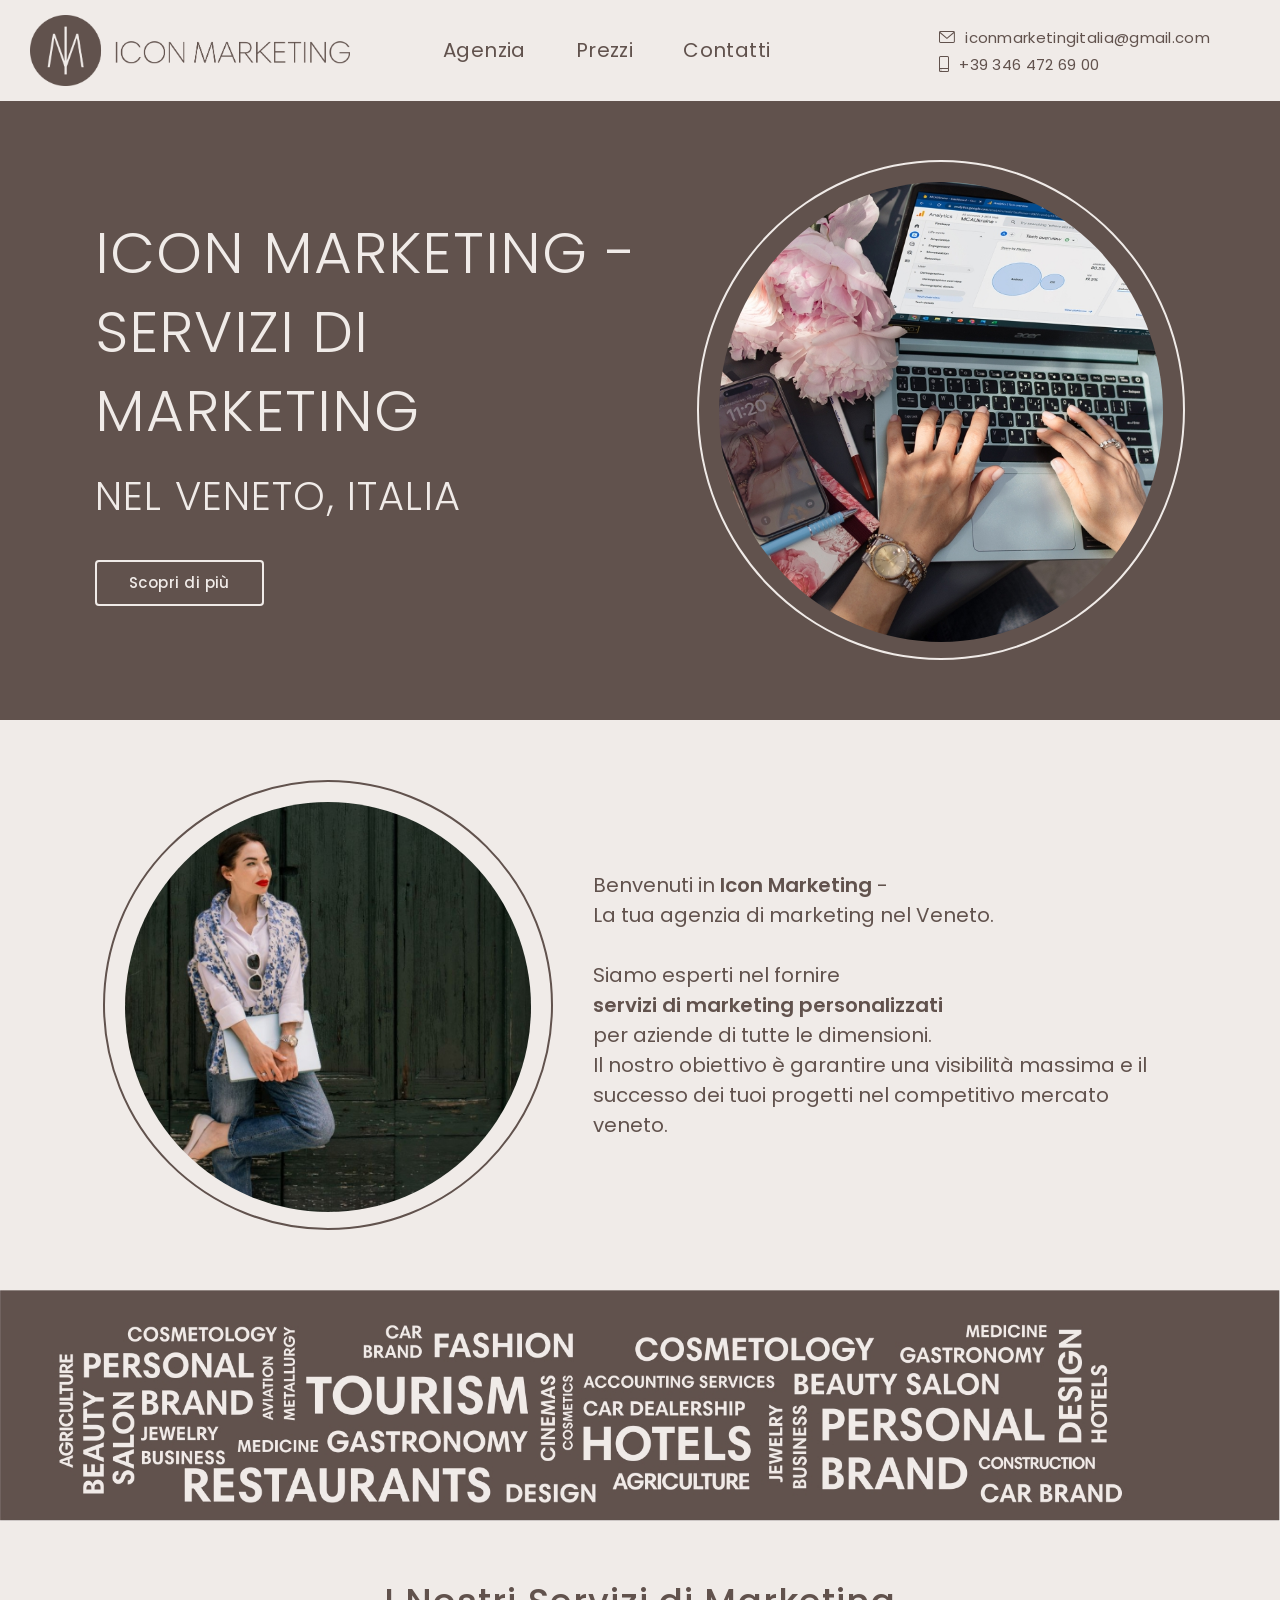
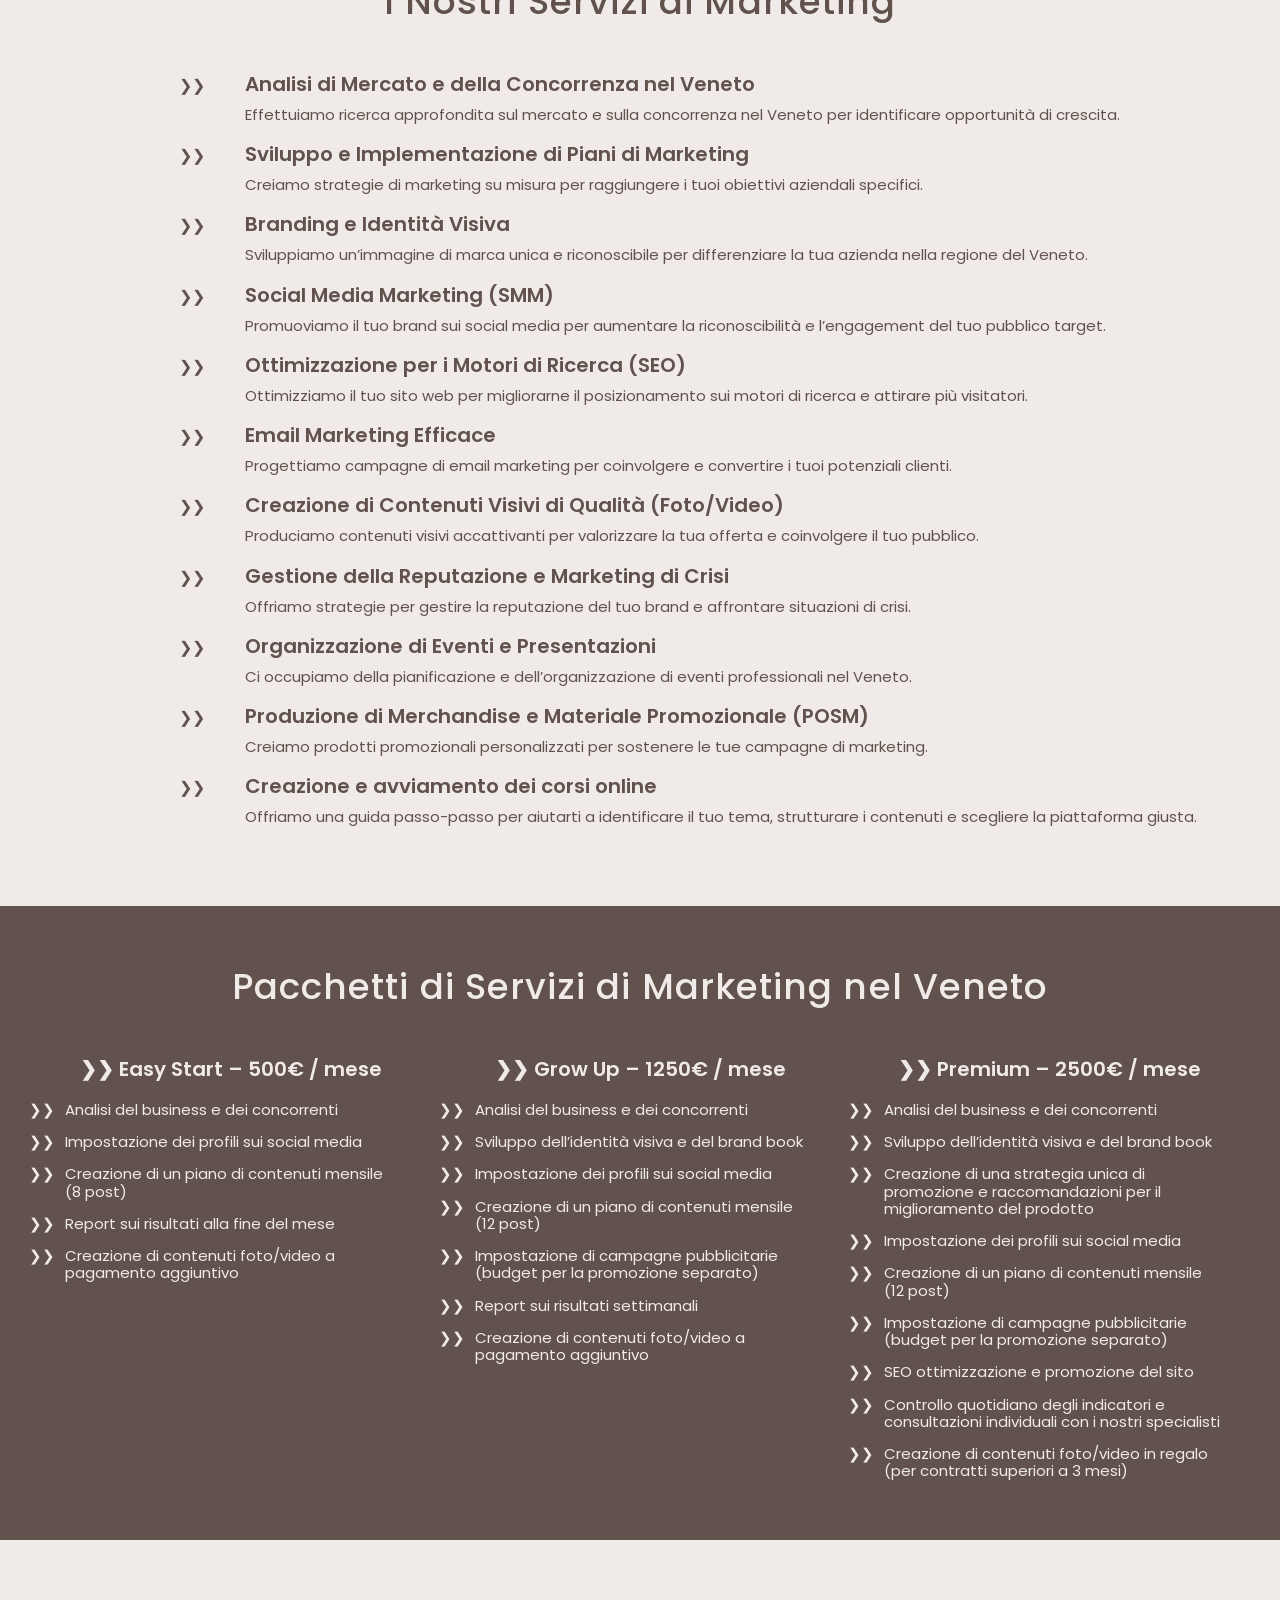
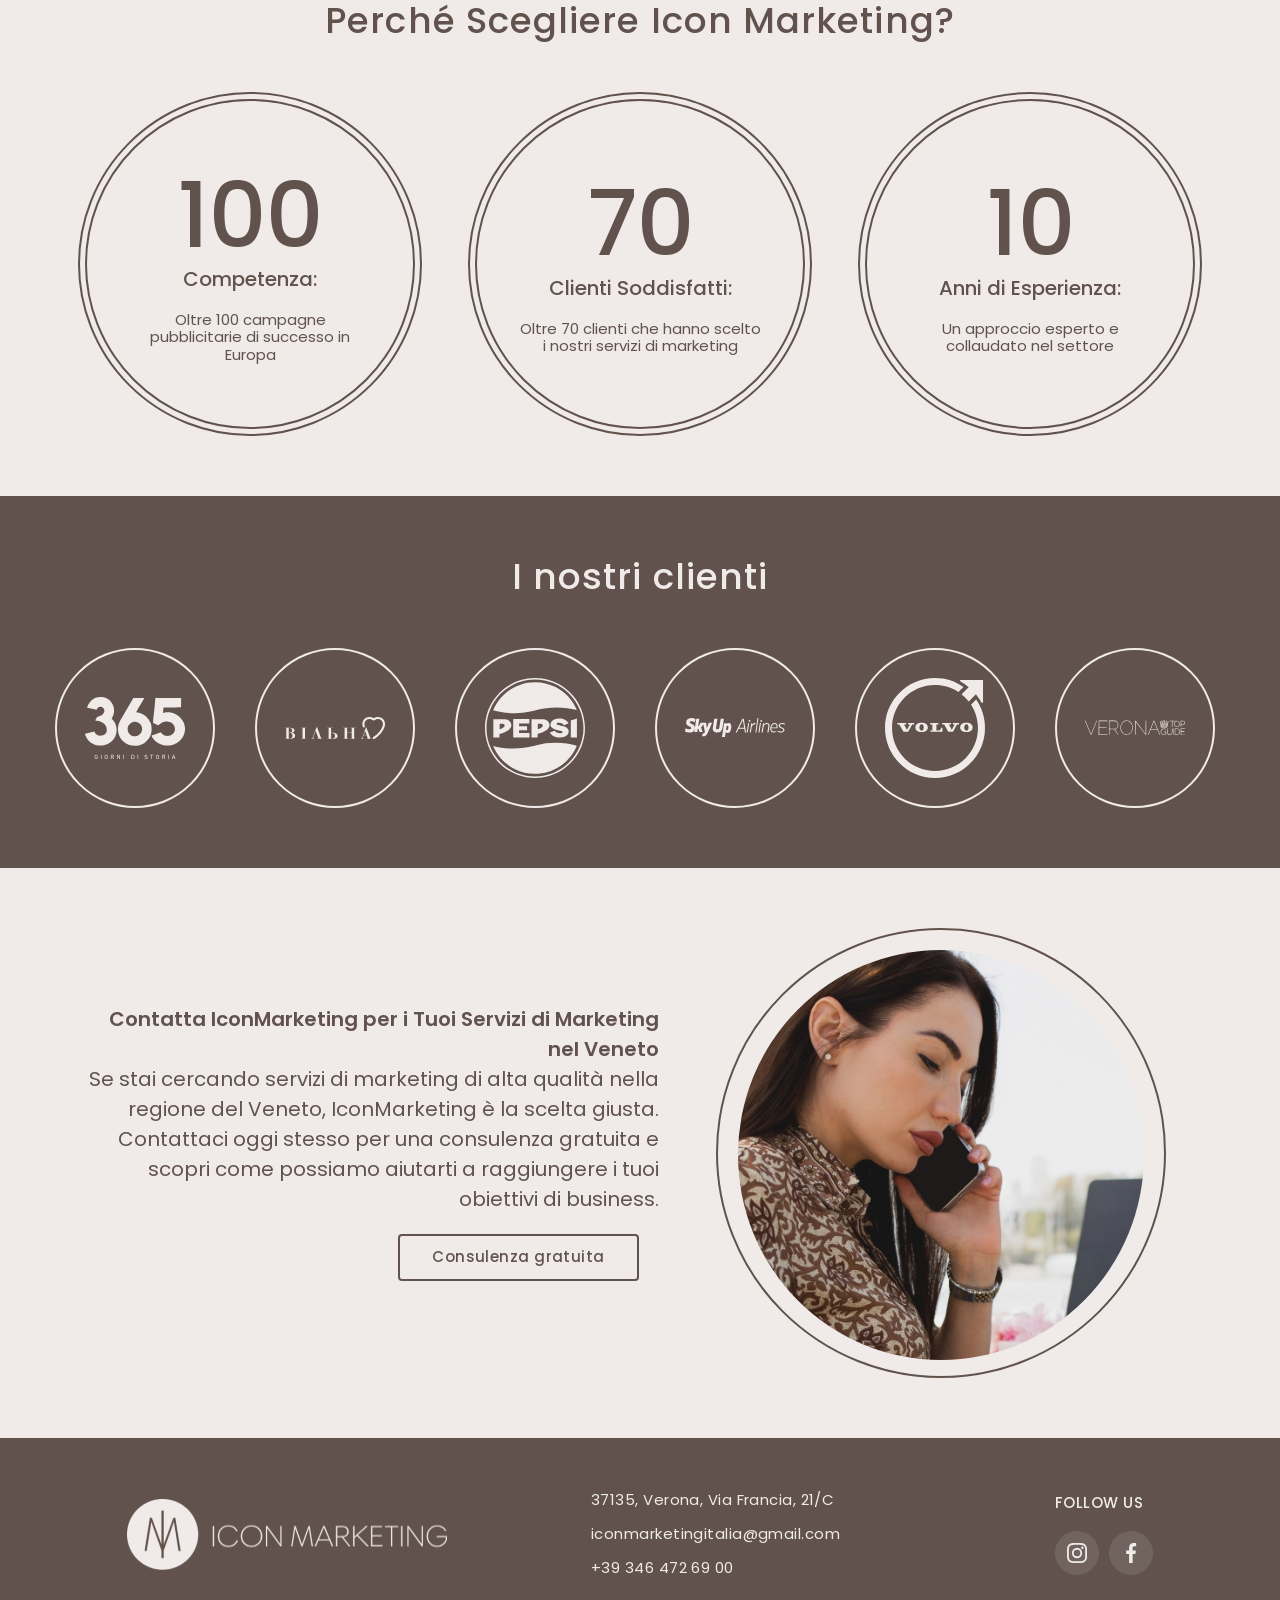
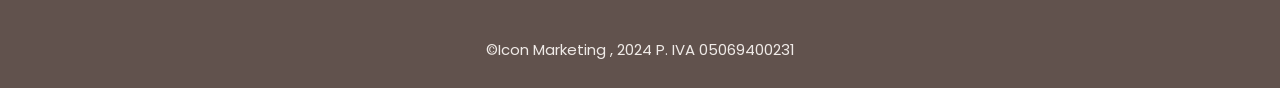
==== commit 84139c4c: "final site" ====
--- a/index.html
+++ b/index.html
@@ -111,7 +111,7 @@
             </div>
       <div class="hero__img-box">
         <picture>
-                        <source class="hero__img" srcset="./images/desktop/hero/hero.jpg" media="(min-width: 768px)" />
+                        <source class="hero__img" srcset="./images/desktop/hero/hero-1x.jpg 1x, ./images/desktop/hero/hero-2x.jpg 2x" media="(min-width: 768px)" />
                     
                         <source class="hero__img" srcset="./images/mobile/hero/hero-1x.png 1x, ./images/mobile/hero/hero-2x.png 2x" media="(max-width: 767px)" />
                     
@@ -127,7 +127,7 @@
             <div class="container about__box">
                 <div class="about__img-box">
                     <picture>
-                        <source class="about__img" srcset="./images/desktop/about/about.JPG" media="(min-width: 768px)" />
+                        <source class="about__img" srcset="./images/desktop/about/about-1x.jpg 1x, ./images/desktop/about/about-2x.jpg 2x" media="(min-width: 768px)" />
                     
                         <source class="about__img" srcset="./images/mobile/about/about-1x.png 1x, ./images/mobile/about/about-2x.png 2x" media="(max-width: 767px)" />
                     
@@ -584,7 +584,7 @@
         </div>
                     <div class="call_photo-box">
                         <picture>
-                        <source class="about__img" srcset="./images/desktop/call/call.jpg" media="(min-width: 768px)" />
+                        <source class="about__img" srcset="./images/desktop/call/call-1x.jpg 1x, ./images/desktop/call/call-2x.jpg 2x" media="(min-width: 768px)" />
                     
                         <source class="about__img" srcset="./images/mobile/call/call-1x.png 1x, ./images/mobile/call/call-2x.png 2x" media="(max-width: 767px)" />
                     
--- a/css/main.min.css
+++ b/css/main.min.css
@@ -1 +1 @@
-﻿h1,h2,h3,h4,h5,h6,p{margin-top:0;margin-bottom:0}ul,ol{margin-top:0;margin-bottom:0;padding-left:0}img{display:block;max-width:100%;height:auto}.list{list-style:none}.link{text-decoration:none}body{font-family:var(--primary-font)}button{cursor:pointer}.container{padding-left:15px;padding-right:15px}@media screen and (min-width: 480px){.container{width:480px;margin-left:auto;margin-right:auto}}@media screen and (min-width: 768px){.container{width:768px}}@media screen and (min-width: 1200px){.container{width:1200px}}@media screen and (max-width: 767px){.section{padding:30px 15px}}@media screen and (min-width: 768px){.section{padding:30px 15px}}@media screen and (min-width: 1200px){.section{padding:60px 15px}}.backdrop{position:fixed;top:0;left:0;z-index:100;width:100%;height:100%;background:rgba(0,0,0,.2);transition:500ms cubic-bezier(0.4, 0, 0.2, 1)}.backdrop.is-hidden{opacity:0;visibility:hidden;pointer-events:none;transform:scale(3);transition:500ms cubic-bezier(0.4, 0, 0.2, 1)}@media screen and (max-width: 767px){.footer{background-color:var(--main-color);padding-top:30px;padding-bottom:30px}.footer-tablet-box{display:flex;flex-direction:column;justify-content:center;align-items:center;justify-content:space-around}.footer-address-box{text-align:center;display:table;margin-bottom:20px;width:300px}.footer__logo-box{width:180px}.address{margin-top:20px}.footer-contacts-list-item:not(:last-child){margin-bottom:9px}.footer-address-link{font-style:normal;font-weight:400;font-size:15px;line-height:24px;letter-spacing:.03em;color:var(--second-color);transition:var(--transition-main)}.footer-address-link:hover,.footer-address-link:focus{font-weight:600}.footer-contact-e-mail{font-style:normal;font-weight:400;font-size:15px;line-height:1.71;letter-spacing:.03em;color:var(--second-color);transition:var(--transition-main)}.footer-contact-e-mail:hover,.footer-contact-e-mail:focus{font-weight:600}.footer-contact-phone-number{font-style:normal;font-weight:400;font-size:15px;line-height:1.71;letter-spacing:.03em;color:var(--second-color);transition:var(--transition-main)}.footer-contact-phone-number:hover,.footer-contact-phone-number:focus{font-weight:600}.contacts-list-item:not(:last-of-type){margin-bottom:9px}.footer-sn-title{display:block;font-weight:500;font-size:15px;line-height:1.14;letter-spacing:.03em;text-transform:uppercase;color:var(--second-color);margin-bottom:20px}.footer-social-list{display:flex;justify-content:left;gap:10px}.footer-social-list-link{display:flex;justify-content:center;align-items:center;width:44px;height:44px;border-radius:50%;background:rgba(255,255,255,.1);fill:var(--second-color);transition:var(--transition-main)}.footer-social-list-link:hover,.footer-social-list-link:focus{background-color:var(--main-color)}.footer-copyright{color:var(--second-color);display:flex;justify-content:center;align-items:center;font-size:10px;font-weight:400;margin-top:40px}}@media screen and (min-width: 768px)and (max-width: 1199px){.footer{background-color:var(--main-color);padding-top:20px;padding-bottom:20px}.footer-tablet-box{display:flex;align-items:center;justify-content:space-around}.footer-address-box{display:table;margin-bottom:20px;width:320px}.footer__logo-box{width:180px}.address{margin-top:20px}.footer-contacts-list-item:not(:last-child){margin-bottom:9px}.footer-address-link{font-style:normal;font-weight:400;font-size:15px;line-height:24px;letter-spacing:.03em;color:var(--second-color);transition:var(--transition-main)}.footer-address-link:hover,.footer-address-link:focus{font-weight:600}.footer-contact-e-mail{font-style:normal;font-weight:400;font-size:15px;line-height:1.71;letter-spacing:.03em;color:var(--second-color);transition:var(--transition-main)}.footer-contact-e-mail:hover,.footer-contact-e-mail:focus{font-weight:600}.footer-contact-phone-number{font-style:normal;font-weight:400;font-size:15px;line-height:1.71;letter-spacing:.03em;color:var(--second-color);transition:var(--transition-main)}.footer-contact-phone-number:hover,.footer-contact-phone-number:focus{font-weight:600}.contacts-list-item:not(:last-of-type){margin-bottom:9px}.footer-sn-title{display:block;font-weight:500;font-size:15px;line-height:1.14;letter-spacing:.03em;text-transform:uppercase;color:var(--second-color);margin-bottom:20px}.footer-social-list{display:flex;justify-content:left;gap:10px}.footer-social-list-link{display:flex;justify-content:center;align-items:center;width:44px;height:44px;border-radius:50%;background:rgba(255,255,255,.1);fill:var(--second-color)}.footer-copyright{color:var(--second-color);display:flex;justify-content:center;align-items:center;font-size:13px;font-weight:400;margin-top:40px}}@media screen and (min-width: 1200px){.footer{background-color:var(--main-color);padding-top:30px;padding-bottom:30px}.footer-tablet-box{display:flex;align-items:center;justify-content:space-around}.footer-address-box{display:table;margin-bottom:20px;width:320px}.footer__logo-box{width:320px}.address{margin-top:20px}.footer-contacts-list-item:not(:last-child){margin-bottom:9px}.footer-address-link{font-style:normal;font-weight:400;font-size:15px;line-height:24px;letter-spacing:.03em;color:var(--second-color);transition:var(--transition-main)}.footer-address-link:hover,.footer-address-link:focus{font-weight:600}.footer-contact-e-mail{font-style:normal;font-weight:400;font-size:15px;line-height:1.71;letter-spacing:.03em;color:var(--second-color);transition:var(--transition-main)}.footer-contact-e-mail:hover,.footer-contact-e-mail:focus{font-weight:600}.footer-contact-phone-number{font-style:normal;font-weight:400;font-size:15px;line-height:1.71;letter-spacing:.03em;color:var(--second-color);transition:var(--transition-main)}.footer-contact-phone-number:hover,.footer-contact-phone-number:focus{font-weight:600}.contacts-list-item:not(:last-of-type){margin-bottom:9px}.footer-sn-title{display:block;font-weight:500;font-size:15px;line-height:1.14;letter-spacing:.03em;text-transform:uppercase;color:var(--second-color);margin-bottom:20px}.footer-social-list{display:flex;justify-content:left;gap:10px}.footer-social-list-link{display:flex;justify-content:center;align-items:center;width:44px;height:44px;border-radius:50%;background:rgba(255,255,255,.1);fill:var(--second-color);transition:var(--transition-main)}.footer-social-list-link:hover,.footer-social-list-link:focus{background-color:var(--main-color)}.footer-copyright{color:var(--second-color);display:flex;justify-content:center;align-items:center;font-size:15px;font-weight:400;margin-top:40px}}@media screen and (max-width: 767px){.page-header{background:var(--second-color);padding-top:16px;padding-bottom:16px;position:fixed;z-index:100;width:100vw}.menu{display:none}.page-header__logo{width:180px}.contacts-box{display:none}.page-header-box{display:flex;align-items:center;justify-content:space-between}.mobile-menu-open{background-color:rgba(0,0,0,0);border:none;padding:0;line-height:0}.mobile-menu-icon{fill:var(--main-color)}}@media screen and (min-width: 768px){.mobile-menu-open{display:none}.page-header{background:var(--second-color);display:flex;justify-content:space-between;position:fixed;z-index:100;width:100%;padding-left:10px}.page-nav{display:flex;align-items:center}.page-header-box{display:flex;justify-content:space-around;padding:20px;align-items:center;width:100%}.page-header__logo{margin-right:80px;width:180px}.menu{display:flex;align-items:center}.menu__item{margin-right:50px}.menu__link{font-weight:400;font-size:15px;line-height:1.14;letter-spacing:.02em;color:var(--main-color);padding-top:32px;padding-bottom:33px}.contacts-box{display:flex;flex-direction:column;margin-left:auto;gap:10px}.contact-e-mail,.contact-phone-number{font-weight:400;font-size:12px;line-height:1.14;letter-spacing:.02em;color:var(--main-color);display:inline-flex;align-items:center}.envelope-icon,.phone-icon{order:-1;margin-right:10px;fill:currentColor}}@media screen and (min-width: 1200px){.page-header-box{padding-top:15px;padding-bottom:15px}.page-header__logo{margin-right:93px;width:320px}.contacts-box{justify-content:center}.menu__link{padding-bottom:32px;font-size:20px;transition:var(--transition-main)}.menu__link:hover{font-weight:700}.menu__link:focus{font-weight:700}.contact-e-mail{margin-right:50px}.contact-e-mail,.contact-phone-number{font-weight:400;font-size:15px;line-height:1.14;letter-spacing:.02em;color:var(--main-color);display:inline-flex;align-items:center;transition:var(--transition-main)}.contact-e-mail:hover,.contact-phone-number:hover{font-weight:700}.contact-e-mail:focus,.contact-phone-number:focus{font-weight:700}}.page-header__logo{font-family:var(--logo-font);font-weight:700;font-size:26px;line-height:1.19;letter-spacing:.03em;color:#000}.footer__logo{font-family:var(--logo-font);font-weight:700;font-size:26px;line-height:1.19;letter-spacing:.03em;color:#fff}.web{font-family:var(--logo-font);font-weight:700;font-size:26px;line-height:1.19;letter-spacing:.03em;color:var(--accent-color)}@media screen and (max-width: 767px){.mobile-menu{position:fixed;width:100vw;height:100vh;z-index:1000;top:0;left:0;background-color:var(--second-color);opacity:0;visibility:hidden;pointer-events:none;transition:var(--transition-main)}.mobile-menu.is-open{opacity:1;visibility:visible;pointer-events:auto}.mobile-menu__container{position:relative;padding-left:40px;padding-top:48px;padding-bottom:48px;display:flex;flex-direction:column;justify-content:space-around;height:100%;background-color:var(--second-color)}.mobile-menu__close-btn{position:absolute;top:21px;right:25px;background-color:rgba(0,0,0,0);border:none;padding:6px;line-height:0;fill:var(--main-color);border:2px solid var(--main-color);border-radius:50%}.mobile-menu__box{margin-top:20px}.mobile-menu__item:not(:last-child){margin-bottom:15px}.mobile-menu__link{font-weight:400;font-size:33px;line-height:1.18;letter-spacing:.02em;color:var(--main-color)}.mobile-menu__link-point{margin-right:10px}.mobile-menu__contacts-box{display:flex;flex-direction:column;width:100%}.mobile-menu__contact-phone-number{font-weight:400;font-size:20px;line-height:1.18;letter-spacing:.02em;color:var(--main-color);margin-bottom:22px}.mobile-menu__contact-e-mail{font-weight:400;font-size:20px;line-height:1.17;letter-spacing:.02em;color:var(--main-color);display:inline-block;max-width:100%;overflow-wrap:break-word;word-break:break-all;white-space:normal}.mobile-menu__sn-box{display:flex}.mobile-menu__sn-list{margin-top:34px;display:flex;flex-wrap:wrap}.mobile-menu__sn-item:not(:last-child){margin-right:10px}.mobile-menu__sn-item:not(:last-child)::after{content:"";width:22px;height:0px;left:214px;top:726px;border:1px solid var(--main-color);transform:rotate(90deg);margin-left:10px}.mobile-menu__sn-link{font-weight:500;font-size:15px;line-height:1.22;letter-spacing:.02em;color:var(--main-color)}}@media screen and (min-width: 768px){.mobile-menu{display:none}}@media screen and (max-width: 767px){.modal-form{display:flex;flex-direction:column;justify-content:space-around}.modal-form-title{font-weight:500;font-size:17px;line-height:1.15;text-align:center;letter-spacing:.03em;color:var(--main-color);margin-bottom:12px}.modal-form-field{margin-bottom:10px}.modal-form-input{width:100%;height:40px;border:1px solid rgba(33,33,33,.2);border-radius:4px;transition:border-color var(--transition-main);padding-left:42px;padding-top:16px;padding-bottom:16px}.modal-form-input:focus{outline:none;border-color:var(--accent-color);cursor:pointer}.modal-form-input-description{font-weight:400;font-size:12px;line-height:1.17;letter-spacing:.01em;color:var(--main-color);display:block;margin-bottom:4px}.modal-form-input-box{position:relative}.modal-field-icon{position:absolute;top:50%;left:12px;transform:translateY(-50%);transition:fill var(--transition-main);fill:var(--main-color)}.modal-form-input:focus+.modal-form-input-icon{fill:var(--accent-color)}.modal-form-comment{width:100%;height:120px;padding:12px 16px;resize:none;border-radius:4px;border:1px solid rgba(33,33,33,.2);transition:border-color var(--transition-main)}.modal-form-comment::placeholder{font-weight:400;font-size:10px;line-height:14px;letter-spacing:.01em;color:var(--main-color)}.modal-form-comment:focus{border-color:var(--accent-color);outline:none;cursor:pointer}.modal-submit-btn-box{display:flex;justify-content:center;align-items:center}.modal-form-submit{color:var(--second-color);background-color:var(--main-color);font-family:var(--main-font);font-weight:500;font-size:15px;line-height:1.5;display:flex;align-items:center;text-align:center;letter-spacing:.03em;border:2px solid var(--main-color);border-radius:4px;padding:7px 16px}}@media screen and (min-width: 768px){.modal-form{display:flex;flex-direction:column;justify-content:space-around}.modal-form-title{font-weight:500;font-size:20px;line-height:1.15;text-align:center;letter-spacing:.03em;color:var(--main-color);margin-bottom:12px}.modal-form-field{margin-bottom:10px}.modal-form-input{width:100%;height:40px;border:1px solid rgba(33,33,33,.2);border-radius:4px;transition:border-color var(--transition-main);padding-left:42px;padding-top:16px;padding-bottom:16px}.modal-form-input:focus{outline:none;border-color:var(--main-color);cursor:pointer}.modal-form-input-description{font-weight:400;font-size:12px;line-height:1.17;letter-spacing:.01em;color:var(--main-color);display:block;margin-bottom:4px}.modal-form-input-box{position:relative}.modal-field-icon{position:absolute;fill:var(--main-color);top:50%;left:12px;transform:translateY(-50%);transition:fill var(--transition-main)}.modal-form-input:focus+.modal-form-input-icon{fill:#000}.modal-form-comment{width:100%;height:120px;padding:12px 16px;resize:none;border-radius:4px;border:1px solid rgba(33,33,33,.2);transition:border-color var(--transition-main)}.modal-form-comment::placeholder{font-weight:400;font-size:12px;line-height:14px;letter-spacing:.01em;color:var(--main-color)}.modal-form-comment:focus{border-color:var(--accent-color);outline:none;cursor:pointer}.modal-submit-btn-box{display:flex;justify-content:center;align-items:center}.modal-form-submit{color:var(--second-color);background-color:var(--main-color);font-family:var(--main-font);font-weight:500;font-size:15px;line-height:1.5;display:flex;align-items:center;text-align:center;letter-spacing:.03em;border:2px solid var(--main-color);border-radius:4px;padding:10px 32px;transition:var(--transition-main)}.modal-form-submit:focus,.modal-form-submit:hover{background:var(--second-color);color:var(--main-color);cursor:pointer}}@media screen and (min-width: 1200px){.check-box-description{font-size:14px}}@media screen and (max-width: 767px){.modal-window{position:absolute;top:50%;left:50%;transform:translate(-50%, -50%);width:calc(100% - 30px);max-width:450px;background-color:#fff;box-shadow:0px 1px 3px rgba(0,0,0,.12),0px 1px 1px rgba(0,0,0,.14),0px 2px 1px rgba(0,0,0,.2);border-radius:4px;padding:40px}.modal-close-btn{position:absolute;top:8px;right:8px;display:flex;justify-content:center;align-items:center;width:30px;height:30px;border-radius:50%;background-color:#fff;border:2px solid var(--main-color);padding:0}.modal-close-btn-icon{fill:var(--main-color)}}@media screen and (min-width: 768px){.modal-window{position:absolute;top:50%;left:50%;transform:translate(-50%, -50%);width:450px;background-color:var(--second-color);box-shadow:0px 1px 3px rgba(0,0,0,.12),0px 1px 1px rgba(0,0,0,.14),0px 2px 1px rgba(0,0,0,.2);border-radius:4px;padding:40px}.modal-close-btn{position:absolute;top:8px;right:8px;display:flex;justify-content:center;align-items:center;width:30px;height:30px;border-radius:50%;background-color:var(--second-color);border:2px solid var(--main-color);padding:0}.modal-close-btn-icon{fill:var(--main-color)}}@media screen and (min-width: 1200px){.modal-window{width:528px;height:500px}.modal-close-btn:hover,.modal-close-btn:focus{border:var(--second-color)}}@media screen and (max-width: 767px){.section-title{font-weight:500;font-size:20px;line-height:1.17;text-align:center;letter-spacing:.03em;color:#212121;margin-bottom:30px}}@media screen and (min-width: 768px){.section-title{font-weight:500;font-size:28px;line-height:1.17;text-align:center;letter-spacing:.03em;color:#212121;margin-bottom:30px}}@media screen and (min-width: 1200px){.section-title{font-size:36px;margin-bottom:50px}}@media screen and (max-width: 767px){.about{background:var(--second-color);padding-right:0}.about__box{display:flex;flex-direction:column;padding-right:0;margin-right:0}.about__text{font-weight:400;text-align:left;line-height:1.5;color:var(--main-color);font-size:13px;margin-top:-10px}.about__text-bold{font-weight:600;color:var(--main-color)}}@media screen and (min-width: 768px){.about{background:var(--second-color)}.about__box{display:flex;justify-content:center;align-items:center}.about__img-box{border:2px solid var(--main-color);border-radius:50%;height:400px;width:400px;display:flex;position:relative;margin-right:40px}.about__img{border-radius:50%;height:400px;width:400px;object-fit:cover;padding:20px;display:flex;position:absolute}.about__text{font-weight:400;text-align:left;line-height:1.5;color:var(--main-color);font-size:15px;max-width:40%}.about__text-bold{font-weight:600;color:var(--main-color)}}@media screen and (min-width: 1200px){.about{background:var(--second-color)}.about__box{display:flex;justify-content:center;align-items:center}.about__img-box{border:2px solid var(--main-color);border-radius:50%;height:450px;width:450px;display:flex;position:relative;margin-right:40px}.about__img{border-radius:50%;height:450px;width:450px;object-fit:cover;padding:20px;display:flex;position:absolute}.about__text{font-weight:400;text-align:left;line-height:1.5;color:var(--main-color);font-size:20px;max-width:50%}.about__text-bold{font-weight:600;color:var(--main-color)}}@media screen and (max-width: 767px){.advantages{background:var(--second-color)}.advantages-section-title{color:var(--main-color)}.advantages-list{display:flex;flex-direction:column;align-items:center;color:var(--main-color);font-size:13px;font-weight:400;gap:10px}.advantages-list__item{justify-content:center;text-align:center;display:flex;border-radius:50%;border:2px solid var(--main-color);width:260px}.advantages-list__icon-box{border:2px solid var(--main-color);border-radius:50%;padding:20px;height:250px;width:250px;display:flex;flex-direction:column;justify-content:center;margin:5px}.advantages-number{font-size:50px;font-weight:500}.advantages-list__title{font-size:17px;margin-bottom:20px;font-weight:500}}@media screen and (min-width: 768px){.advantages{background:var(--second-color)}.advantages-section-title{color:var(--main-color)}.advantages-list{display:flex;justify-content:space-around;color:var(--main-color);font-size:12px;font-weight:400}.advantages-list__icon-box{border:2px solid var(--main-color);border-radius:50%;padding:40px;height:210px;width:210px;display:flex;flex-direction:column;justify-content:center;margin:5px}.advantages-number{font-size:50px;font-weight:500}.advantages-list__item{justify-content:center;text-align:center;display:flex;border-radius:50%;border:2px solid var(--main-color)}.advantages-list__title{font-size:20px;margin-bottom:20px;font-weight:500}}@media screen and (min-width: 1200px){.advantages{background:var(--second-color)}.advantages-section-title{color:var(--main-color)}.advantages-list{display:flex;justify-content:space-around;color:var(--main-color);font-size:15px;font-weight:400}.advantages-list__icon-box{border:2px solid var(--main-color);border-radius:50%;padding:40px;height:330px;width:330px;display:flex;flex-direction:column;justify-content:center;margin:5px}.advantages-number{font-size:90px;font-weight:500}.advantages-list__item{justify-content:center;text-align:center;display:flex;border-radius:50%;border:2px solid var(--main-color)}.advantages-list__title{font-size:20px;margin-bottom:20px;font-weight:500}}@media screen and (max-width: 767px){.clients{background:var(--main-color)}.clients-section-title{color:var(--second-color)}.clients-list{display:flex;flex-wrap:wrap;justify-content:center;align-items:center;gap:var(--item-gap)}.clients-list__link{display:flex;justify-content:center;align-items:center;fill:var(--second-color);border:2px solid var(--second-color);height:160px;width:160px;border-radius:50%}.cleints-list-logo{width:100px;display:flex;justify-content:center}}@media screen and (min-width: 768px){.clients{background:var(--main-color)}.clients-section-title{color:var(--second-color)}.clients-list{display:flex;flex-wrap:wrap;justify-content:center;align-items:center;gap:var(--item-gap)}.clients-list__link{display:flex;justify-content:center;align-items:center;fill:var(--second-color);border:2px solid var(--second-color);height:160px;width:160px;border-radius:50%}.cleints-list-logo{width:100px;display:flex;justify-content:center}}@media screen and (min-width: 1200px){.clients{background:var(--main-color)}.clients-list__item{flex-basis:calc((100% - 150px)/6)}.clients-list__link{transition:var(--transition-main)}.clients-list__link:hover,.clients-list__link:focus{border-color:var(--main-color);scale:90%}}@media screen and (max-width: 767px){.hero{padding-top:110px;padding-bottom:100px;padding-left:0;background-color:var(--main-color)}.hero__box{display:flex;justify-content:space-around;align-items:center;flex-direction:row-reverse;padding-right:40px;position:relative}.hero__title-box{display:inline;position:absolute;right:0;bottom:-5%;margin-bottom:40px}.hero__title{font-weight:400;font-size:30px;line-height:1.2;text-align:right;letter-spacing:.02em;text-transform:uppercase;color:var(--second-color)}.hero__font_thin{font-weight:400;font-size:20px}.hero__bnt-box{display:flex;align-items:center;position:absolute;bottom:-10%;right:10%}.hero__btn{color:var(--second-color);background-color:var(--main-color);font-family:inherit;font-weight:500;font-size:15px;line-height:1.5;display:flex;align-items:center;text-align:center;letter-spacing:.03em;border:2px solid var(--second-color);border-radius:4px;padding:7px 14px}}@media screen and (min-width: 768px){.hero{padding-top:118px;padding-bottom:40px;background-color:var(--main-color)}.hero__box{display:flex;justify-content:space-around;align-items:center}.hero__title{font-weight:300;font-size:36px;line-height:1.6;text-align:left;letter-spacing:.02em;text-transform:uppercase;color:var(--second-color);margin-bottom:30px}.hero__font_thin{font-weight:300;font-size:20px}.hero__bnt-box{display:flex;justify-content:left;align-items:center}.hero__btn{color:var(--second-color);background-color:var(--main-color);font-family:inherit;font-weight:500;font-size:15px;line-height:1.5;display:flex;align-items:center;text-align:center;letter-spacing:.03em;border:2px solid var(--second-color);border-radius:4px;padding:10px 24px}.hero__img-box{border:2px solid var(--second-color);border-radius:50%;height:400px;width:400px;display:flex;position:relative}.hero__img{border-radius:50%;height:400px;width:400px;object-fit:cover;padding:20px;display:flex;position:absolute}.hero__title-box{width:100%;height:100%;color:var(--main-color);animation:myAnim 4s ease 0s 1 normal forwards}@keyframes myAnim{0%{opacity:0}100%{opacity:1}}}@media screen and (min-width: 1200px){.hero{padding-top:160px;padding-bottom:60px;background:var(--main-color);width:100%;padding-left:95px;padding-right:95px}.hero__img-box{border:2px solid var(--second-color);border-radius:50%;height:500px;width:500px;display:flex;position:relative}.hero__img{border-radius:50%;height:500px;width:500px;object-fit:cover;padding:20px;display:flex;position:absolute}.hero__title-box{width:100%;height:100%;color:var(--main-color);animation:myAnim 4s ease 0s 1 normal forwards}@keyframes myAnim{0%{opacity:0}100%{opacity:1}}.hero__title{font-size:58px;line-height:1.36}.hero__font_thin{font-weight:300;font-size:40px}.hero__btn{padding:10px 32px;transition:var(--transition-main)}.hero__btn:hover,.hero__btn:focus{background:var(--second-color);color:var(--main-color);cursor:pointer}}@media screen and (max-width: 767px){.team{display:none}.team-list{display:flex;flex-wrap:wrap;gap:var(--item-gap)}.team-list__item{background-color:#fff;box-shadow:0px 1px 3px rgba(0,0,0,.12),0px 1px 1px rgba(0,0,0,.14),0px 2px 1px rgba(0,0,0,.2);border-radius:0px 0px 4px 4px;padding-bottom:30px;flex-basis:100%;max-width:450px}.team-list__name{font-weight:500;font-size:16px;line-height:1.19;text-align:center;letter-spacing:.03em;color:#212121;margin-top:30px;margin-bottom:10px}.team-list__position{font-size:16px;line-height:1.19;text-align:center;letter-spacing:.03em;color:#757575;margin-bottom:16px}.social-list{display:flex;justify-content:center;gap:10px}.social-list__link{justify-content:center;align-items:center;background-color:#fff;fill:#afb1b8;width:44px;height:44px;border-radius:50%;display:flex}}@media screen and (min-width: 768px){.team{display:none}.team-list{display:flex;flex-wrap:wrap;gap:var(--item-gap)}.team-list__item{background-color:#fff;box-shadow:0px 1px 3px rgba(0,0,0,.12),0px 1px 1px rgba(0,0,0,.14),0px 2px 1px rgba(0,0,0,.2);border-radius:0px 0px 4px 4px;padding-bottom:30px;flex-basis:calc((100% - 30px)/2);max-width:354px}.team-list__name{font-weight:500;font-size:16px;line-height:1.19;text-align:center;letter-spacing:.03em;color:#212121;margin-top:30px;margin-bottom:10px}.team-list__position{font-size:16px;line-height:1.19;text-align:center;letter-spacing:.03em;color:#757575;margin-bottom:16px}.social-list{display:flex;justify-content:center;gap:10px}.social-list__link{justify-content:center;align-items:center;background-color:#fff;fill:#afb1b8;width:44px;height:44px;border-radius:50%;display:flex}}@media screen and (min-width: 1200px){.team{display:none}.team-list__item{flex-basis:calc((100% - 90px)/4)}.social-list__link{transition:var(--transition-main)}.social-list__link:hover,.social-list__link:focus{background-color:var(--accent-color)}.social-list__link:hover .socail-list__icon,.social-list__link:focus .socail-list__icon{fill:#fff}}@media screen and (max-width: 767px){.spheres{background:var(--main-color);padding:0}.spheres__box{padding:0;margin:0;width:100vw;height:100%;color:var(--main-color);animation:myAnim 4s ease 0s infinite normal forwards}@keyframes myAnim{0%{opacity:0}100%{opacity:1}}.spheres__img{width:100vw}}@media screen and (min-width: 768px){.spheres{background:var(--main-color);padding:0}.spheres__box{padding:0;margin:0;width:100vw;height:100%;color:var(--main-color);animation:myAnim 4s ease 0s infinite normal forwards}@keyframes myAnim{0%{opacity:0}100%{opacity:1}}.spheres__img{width:100vw}}@media screen and (min-width: 1200px){.spheres{background:var(--main-color);padding:0}.spheres__box{padding:0;margin:0;width:100vw;height:100%;color:var(--main-color);animation:myAnim 4s ease 0s infinite normal forwards}@keyframes myAnim{0%{opacity:0}100%{opacity:1}}.spheres__img{width:100vw}}@media screen and (max-width: 767px){.services{background:var(--second-color)}.service-section-title{color:#61524d}.services-list{list-style:"❯❯";padding-left:10px;color:var(--main-color)}.services-list__item{padding-left:20px;padding-bottom:20px}.services-list__title{font-size:15px;color:#61524d;font-weight:600}.services-list__description{padding-top:10px;font-size:13px;font-weight:400;color:#61524d}}@media screen and (min-width: 768px){.services{background:var(--second-color)}.service-section-title{color:#61524d}.services-list{list-style:"❯❯";padding-left:20px;color:var(--main-color)}.services-list__item{padding-left:30px;padding-bottom:20px}.services-list__title{font-size:20px;color:#61524d;font-weight:600}.services-list__description{padding-top:10px;font-size:15px;font-weight:400;color:#61524d}}@media screen and (min-width: 1200px){.services{background:var(--second-color)}.service-section-title{color:#61524d}.services-list{list-style:"❯❯";padding-left:150px;color:var(--main-color)}.services-list__item{padding-left:40px;padding-bottom:20px}.services-list__title{font-size:20px;color:#61524d;font-weight:600}.services-list__description{padding-top:10px;font-size:15px;font-weight:400;color:#61524d}}@media screen and (max-width: 767px){.package{background-color:#61524d}.package-section-title{color:var(--second-color)}.package-list-services{display:none;padding:0;list-style-type:none}.package-list{display:flex;flex-direction:column;gap:20px;align-items:center}.package-list__item{color:var(--second-color);padding-left:20px;padding-top:15px;margin-bottom:-15px;font-size:13px;font-weight:400;border-top:2px solid var(--second-color)}.package-list__item:last-child{border-bottom:2px solid var(--second-color);margin-bottom:20px}.package-list-title-point{color:var(--second-color);margin-right:10px}.package-list-title{font-size:15px;padding-bottom:20px;font-weight:600;text-align:center}.package-list-services{list-style:"❯❯";text-align:left}.package-list-service{padding-left:10px;padding-bottom:15px}}@media screen and (min-width: 768px){.package{background-color:#61524d}.package-section-title{color:var(--second-color)}.package-list{display:flex;align-items:top;justify-content:space-between;text-align:center;gap:20px}.package-list__item{color:var(--second-color);font-size:15px;width:30%;font-weight:400}.package-list-title{font-size:20px;padding-bottom:20px;font-weight:600}.package-list-services{list-style:"❯❯";text-align:left}.package-list-service{padding-left:10px}.package-list-service:not(:last-child){padding-bottom:15px}}@media screen and (min-width: 1200px){.package{background-color:#61524d}.package-section-title{color:var(--second-color)}.package-list{display:flex;align-items:top;justify-content:space-between;text-align:center;gap:20px}.package-list__item{color:var(--second-color);font-size:15px;width:30%;font-weight:400}.package-list-title{font-size:20px;padding-bottom:20px;font-weight:600}.package-list-services{list-style:"❯❯";text-align:left}.package-list-service{padding-left:10px}.package-list-service:not(:last-child){padding-bottom:15px}}@media screen and (max-width: 767px){.call{background:var(--second-color);width:100vw;padding-left:0}.call__box{width:100vw;padding-left:0;display:flex;flex-direction:column-reverse}.call_text{font-size:15px;color:var(--main-color);text-align:right;font-weight:400;line-height:1.5}.call_text-box{margin-left:20px;margin-right:20px}.call_text_accent{font-weight:600}.call__bnt-box{margin:20px;display:flex;justify-content:right}.call__btn{color:var(--main-color);background-color:var(--second-color);font-family:inherit;font-weight:500;font-size:15px;line-height:1.5;display:flex;align-items:center;text-align:center;letter-spacing:.03em;border:2px solid var(--main-color);border-radius:4px;padding:7px 16px}}@media screen and (min-width: 768px){.call{background:var(--second-color)}.call__box{display:flex;justify-content:space-around;align-items:center}.call_photo-box{border-radius:50%;border:2px solid var(--main-color)}.call_photo{display:flex;border-radius:50%;height:350px;width:350px;object-fit:cover;padding:20px}.call_text{font-size:15px;color:var(--main-color);text-align:right;font-weight:400;line-height:1.5}.call_text-box{margin-right:20px;max-width:50%}.call_text_accent{font-weight:600}.call__bnt-box{margin:20px;display:flex;justify-content:right}.call__btn{color:var(--main-color);background-color:var(--second-color);font-family:inherit;font-weight:500;font-size:15px;line-height:1.5;display:flex;align-items:center;text-align:center;letter-spacing:.03em;border:2px solid var(--main-color);border-radius:4px;padding:10px 32px}}@media screen and (min-width: 1200px){.call{background:var(--second-color)}.call__box{display:flex;justify-content:space-around;align-items:center}.call_photo-box{border-radius:50%;border:2px solid var(--main-color)}.call_photo{display:flex;border-radius:50%;height:500px;width:500px;object-fit:cover;padding:20px}.call_text{font-size:20px;color:var(--main-color);text-align:right;font-weight:400;line-height:1.5}.call_text-box{margin-right:20px;max-width:50%}.call_text_accent{font-weight:600}.call__bnt-box{margin:20px;display:flex;justify-content:right}.call__btn{color:var(--main-color);background-color:var(--second-color);font-family:inherit;font-weight:500;font-size:15px;line-height:1.5;display:flex;align-items:center;text-align:center;letter-spacing:.03em;border:2px solid var(--main-color);border-radius:4px;padding:10px 32px;transition:var(--transition-main)}.call__btn:hover,.call__btn:focus{background:var(--main-color);color:var(--second-color);cursor:pointer}}:root{--primary-font: "Poppins", serif;--main-color: rgba(97, 82, 77, 1);--second-color: rgba(240, 235, 232, 1);--item-gap: 30px;--transition-main: 250ms cubic-bezier(0.4, 0, 0.2, 1)}/*# sourceMappingURL=main.min.css.map */+﻿h1,h2,h3,h4,h5,h6,p{margin-top:0;margin-bottom:0}ul,ol{margin-top:0;margin-bottom:0;padding-left:0}img{display:block;max-width:100%;height:auto}.list{list-style:none}.link{text-decoration:none}body{font-family:var(--primary-font)}button{cursor:pointer}.container{padding-left:15px;padding-right:15px}@media screen and (min-width: 480px){.container{width:480px;margin-left:auto;margin-right:auto}}@media screen and (min-width: 768px){.container{width:768px}}@media screen and (min-width: 1200px){.container{width:1200px}}@media screen and (max-width: 767px){.section{padding:30px 15px}}@media screen and (min-width: 768px){.section{padding:30px 15px}}@media screen and (min-width: 1200px){.section{padding:60px 15px}}.backdrop{position:fixed;top:0;left:0;z-index:100;width:100%;height:100%;background:rgba(0,0,0,.2);transition:500ms cubic-bezier(0.4, 0, 0.2, 1)}.backdrop.is-hidden{opacity:0;visibility:hidden;pointer-events:none;transform:scale(3);transition:500ms cubic-bezier(0.4, 0, 0.2, 1)}@media screen and (max-width: 767px){.footer{background-color:var(--main-color);padding-top:30px;padding-bottom:30px}.footer-tablet-box{display:flex;flex-direction:column;justify-content:center;align-items:center;justify-content:space-around}.footer-address-box{text-align:center;display:table;margin-bottom:20px;width:300px}.footer__logo-box{width:180px}.address{margin-top:20px}.footer-contacts-list-item:not(:last-child){margin-bottom:9px}.footer-address-link{font-style:normal;font-weight:400;font-size:15px;line-height:24px;letter-spacing:.03em;color:var(--second-color);transition:var(--transition-main)}.footer-address-link:hover,.footer-address-link:focus{font-weight:600}.footer-contact-e-mail{font-style:normal;font-weight:400;font-size:15px;line-height:1.71;letter-spacing:.03em;color:var(--second-color);transition:var(--transition-main)}.footer-contact-e-mail:hover,.footer-contact-e-mail:focus{font-weight:600}.footer-contact-phone-number{font-style:normal;font-weight:400;font-size:15px;line-height:1.71;letter-spacing:.03em;color:var(--second-color);transition:var(--transition-main)}.footer-contact-phone-number:hover,.footer-contact-phone-number:focus{font-weight:600}.contacts-list-item:not(:last-of-type){margin-bottom:9px}.footer-sn-title{display:block;font-weight:500;font-size:15px;line-height:1.14;letter-spacing:.03em;text-transform:uppercase;color:var(--second-color);margin-bottom:20px}.footer-social-list{display:flex;justify-content:left;gap:10px}.footer-social-list-link{display:flex;justify-content:center;align-items:center;width:44px;height:44px;border-radius:50%;background:rgba(255,255,255,.1);fill:var(--second-color);transition:var(--transition-main)}.footer-social-list-link:hover,.footer-social-list-link:focus{background-color:var(--main-color)}.footer-copyright{color:var(--second-color);display:flex;justify-content:center;align-items:center;font-size:10px;font-weight:400;margin-top:40px}}@media screen and (min-width: 768px)and (max-width: 1199px){.footer{background-color:var(--main-color);padding-top:20px;padding-bottom:20px}.footer-tablet-box{display:flex;align-items:center;justify-content:space-around}.footer-address-box{display:table;margin-bottom:20px;width:320px}.footer__logo-box{width:180px}.address{margin-top:20px}.footer-contacts-list-item:not(:last-child){margin-bottom:9px}.footer-address-link{font-style:normal;font-weight:400;font-size:15px;line-height:24px;letter-spacing:.03em;color:var(--second-color);transition:var(--transition-main)}.footer-address-link:hover,.footer-address-link:focus{font-weight:600}.footer-contact-e-mail{font-style:normal;font-weight:400;font-size:15px;line-height:1.71;letter-spacing:.03em;color:var(--second-color);transition:var(--transition-main)}.footer-contact-e-mail:hover,.footer-contact-e-mail:focus{font-weight:600}.footer-contact-phone-number{font-style:normal;font-weight:400;font-size:15px;line-height:1.71;letter-spacing:.03em;color:var(--second-color);transition:var(--transition-main)}.footer-contact-phone-number:hover,.footer-contact-phone-number:focus{font-weight:600}.contacts-list-item:not(:last-of-type){margin-bottom:9px}.footer-sn-title{display:block;font-weight:500;font-size:15px;line-height:1.14;letter-spacing:.03em;text-transform:uppercase;color:var(--second-color);margin-bottom:20px}.footer-social-list{display:flex;justify-content:left;gap:10px}.footer-social-list-link{display:flex;justify-content:center;align-items:center;width:44px;height:44px;border-radius:50%;background:rgba(255,255,255,.1);fill:var(--second-color)}.footer-copyright{color:var(--second-color);display:flex;justify-content:center;align-items:center;font-size:13px;font-weight:400;margin-top:40px}}@media screen and (min-width: 1200px){.footer{background-color:var(--main-color);padding-top:30px;padding-bottom:30px}.footer-tablet-box{display:flex;align-items:center;justify-content:space-around}.footer-address-box{display:table;margin-bottom:20px;width:320px}.footer__logo-box{width:320px}.address{margin-top:20px}.footer-contacts-list-item:not(:last-child){margin-bottom:9px}.footer-address-link{font-style:normal;font-weight:400;font-size:15px;line-height:24px;letter-spacing:.03em;color:var(--second-color);transition:var(--transition-main)}.footer-address-link:hover,.footer-address-link:focus{font-weight:600}.footer-contact-e-mail{font-style:normal;font-weight:400;font-size:15px;line-height:1.71;letter-spacing:.03em;color:var(--second-color);transition:var(--transition-main)}.footer-contact-e-mail:hover,.footer-contact-e-mail:focus{font-weight:600}.footer-contact-phone-number{font-style:normal;font-weight:400;font-size:15px;line-height:1.71;letter-spacing:.03em;color:var(--second-color);transition:var(--transition-main)}.footer-contact-phone-number:hover,.footer-contact-phone-number:focus{font-weight:600}.contacts-list-item:not(:last-of-type){margin-bottom:9px}.footer-sn-title{display:block;font-weight:500;font-size:15px;line-height:1.14;letter-spacing:.03em;text-transform:uppercase;color:var(--second-color);margin-bottom:20px}.footer-social-list{display:flex;justify-content:left;gap:10px}.footer-social-list-link{display:flex;justify-content:center;align-items:center;width:44px;height:44px;border-radius:50%;background:rgba(255,255,255,.1);fill:var(--second-color);transition:var(--transition-main)}.footer-social-list-link:hover,.footer-social-list-link:focus{background-color:var(--main-color)}.footer-copyright{color:var(--second-color);display:flex;justify-content:center;align-items:center;font-size:15px;font-weight:400;margin-top:40px}}@media screen and (max-width: 767px){.page-header{background:var(--second-color);padding-top:16px;padding-bottom:16px;position:fixed;z-index:100;width:100vw}.menu{display:none}.page-header__logo{width:180px}.contacts-box{display:none}.page-header-box{display:flex;align-items:center;justify-content:space-between}.mobile-menu-open{background-color:rgba(0,0,0,0);border:none;padding:0;line-height:0}.mobile-menu-icon{fill:var(--main-color)}}@media screen and (min-width: 768px){.mobile-menu-open{display:none}.page-header{background:var(--second-color);display:flex;justify-content:space-between;position:fixed;z-index:100;width:100%;padding-left:10px}.page-nav{display:flex;align-items:center}.page-header-box{display:flex;justify-content:space-around;padding:20px;align-items:center;width:100%}.page-header__logo{margin-right:80px;width:180px}.menu{display:flex;align-items:center}.menu__item{margin-right:50px}.menu__link{font-weight:400;font-size:15px;line-height:1.14;letter-spacing:.02em;color:var(--main-color);padding-top:32px;padding-bottom:33px}.contacts-box{display:flex;flex-direction:column;margin-left:auto;gap:10px}.contact-e-mail,.contact-phone-number{font-weight:400;font-size:12px;line-height:1.14;letter-spacing:.02em;color:var(--main-color);display:inline-flex;align-items:center}.envelope-icon,.phone-icon{order:-1;margin-right:10px;fill:currentColor}}@media screen and (min-width: 1200px){.page-header-box{padding-top:15px;padding-bottom:15px}.page-header__logo{margin-right:93px;width:320px}.contacts-box{justify-content:center}.menu__link{padding-bottom:32px;font-size:20px;transition:var(--transition-main)}.menu__link:hover{font-weight:700}.menu__link:focus{font-weight:700}.contact-e-mail{margin-right:50px}.contact-e-mail,.contact-phone-number{font-weight:400;font-size:15px;line-height:1.14;letter-spacing:.02em;color:var(--main-color);display:inline-flex;align-items:center;transition:var(--transition-main)}.contact-e-mail:hover,.contact-phone-number:hover{font-weight:700}.contact-e-mail:focus,.contact-phone-number:focus{font-weight:700}}.page-header__logo{font-family:var(--logo-font);font-weight:700;font-size:26px;line-height:1.19;letter-spacing:.03em;color:#000}.footer__logo{font-family:var(--logo-font);font-weight:700;font-size:26px;line-height:1.19;letter-spacing:.03em;color:#fff}.web{font-family:var(--logo-font);font-weight:700;font-size:26px;line-height:1.19;letter-spacing:.03em;color:var(--accent-color)}@media screen and (max-width: 767px){.mobile-menu{position:fixed;width:100vw;height:100vh;z-index:1000;top:0;left:0;background-color:var(--second-color);opacity:0;visibility:hidden;pointer-events:none;transition:var(--transition-main)}.mobile-menu.is-open{opacity:1;visibility:visible;pointer-events:auto}.mobile-menu__container{position:relative;padding-left:40px;padding-top:48px;padding-bottom:48px;display:flex;flex-direction:column;justify-content:space-around;height:100%;background-color:var(--second-color)}.mobile-menu__close-btn{position:absolute;top:21px;right:25px;background-color:rgba(0,0,0,0);border:none;padding:6px;line-height:0;fill:var(--main-color);border:2px solid var(--main-color);border-radius:50%}.mobile-menu__box{margin-top:20px}.mobile-menu__item:not(:last-child){margin-bottom:15px}.mobile-menu__link{font-weight:400;font-size:33px;line-height:1.18;letter-spacing:.02em;color:var(--main-color)}.mobile-menu__link-point{margin-right:10px}.mobile-menu__contacts-box{display:flex;flex-direction:column;width:100%}.mobile-menu__contact-phone-number{font-weight:400;font-size:20px;line-height:1.18;letter-spacing:.02em;color:var(--main-color);margin-bottom:22px}.mobile-menu__contact-e-mail{font-weight:400;font-size:20px;line-height:1.17;letter-spacing:.02em;color:var(--main-color);display:inline-block;max-width:100%;overflow-wrap:break-word;word-break:break-all;white-space:normal}.mobile-menu__sn-box{display:flex}.mobile-menu__sn-list{margin-top:34px;display:flex;flex-wrap:wrap}.mobile-menu__sn-item:not(:last-child){margin-right:10px}.mobile-menu__sn-item:not(:last-child)::after{content:"";width:22px;height:0px;left:214px;top:726px;border:1px solid var(--main-color);transform:rotate(90deg);margin-left:10px}.mobile-menu__sn-link{font-weight:500;font-size:15px;line-height:1.22;letter-spacing:.02em;color:var(--main-color)}}@media screen and (min-width: 768px){.mobile-menu{display:none}}@media screen and (max-width: 767px){.modal-form{display:flex;flex-direction:column;justify-content:space-around}.modal-form-title{font-weight:500;font-size:17px;line-height:1.15;text-align:center;letter-spacing:.03em;color:var(--main-color);margin-bottom:12px}.modal-form-field{margin-bottom:10px}.modal-form-input{width:100%;height:40px;border:1px solid rgba(33,33,33,.2);border-radius:4px;transition:border-color var(--transition-main);padding-left:42px;padding-top:16px;padding-bottom:16px}.modal-form-input:focus{outline:none;border-color:var(--accent-color);cursor:pointer}.modal-form-input-description{font-weight:400;font-size:12px;line-height:1.17;letter-spacing:.01em;color:var(--main-color);display:block;margin-bottom:4px}.modal-form-input-box{position:relative}.modal-field-icon{position:absolute;top:50%;left:12px;transform:translateY(-50%);transition:fill var(--transition-main);fill:var(--main-color)}.modal-form-input:focus+.modal-form-input-icon{fill:var(--accent-color)}.modal-form-comment{width:100%;height:120px;padding:12px 16px;resize:none;border-radius:4px;border:1px solid rgba(33,33,33,.2);transition:border-color var(--transition-main)}.modal-form-comment::placeholder{font-weight:400;font-size:10px;line-height:14px;letter-spacing:.01em;color:var(--main-color)}.modal-form-comment:focus{border-color:var(--accent-color);outline:none;cursor:pointer}.modal-submit-btn-box{display:flex;justify-content:center;align-items:center}.modal-form-submit{color:var(--second-color);background-color:var(--main-color);font-family:var(--main-font);font-weight:500;font-size:15px;line-height:1.5;display:flex;align-items:center;text-align:center;letter-spacing:.03em;border:2px solid var(--main-color);border-radius:4px;padding:7px 16px}}@media screen and (min-width: 768px){.modal-form{display:flex;flex-direction:column;justify-content:space-around}.modal-form-title{font-weight:500;font-size:20px;line-height:1.15;text-align:center;letter-spacing:.03em;color:var(--main-color);margin-bottom:12px}.modal-form-field{margin-bottom:10px}.modal-form-input{width:100%;height:40px;border:1px solid rgba(33,33,33,.2);border-radius:4px;transition:border-color var(--transition-main);padding-left:42px;padding-top:16px;padding-bottom:16px}.modal-form-input:focus{outline:none;border-color:var(--main-color);cursor:pointer}.modal-form-input-description{font-weight:400;font-size:12px;line-height:1.17;letter-spacing:.01em;color:var(--main-color);display:block;margin-bottom:4px}.modal-form-input-box{position:relative}.modal-field-icon{position:absolute;fill:var(--main-color);top:50%;left:12px;transform:translateY(-50%);transition:fill var(--transition-main)}.modal-form-input:focus+.modal-form-input-icon{fill:#000}.modal-form-comment{width:100%;height:120px;padding:12px 16px;resize:none;border-radius:4px;border:1px solid rgba(33,33,33,.2);transition:border-color var(--transition-main)}.modal-form-comment::placeholder{font-weight:400;font-size:12px;line-height:14px;letter-spacing:.01em;color:var(--main-color)}.modal-form-comment:focus{border-color:var(--accent-color);outline:none;cursor:pointer}.modal-submit-btn-box{display:flex;justify-content:center;align-items:center}.modal-form-submit{color:var(--second-color);background-color:var(--main-color);font-family:var(--main-font);font-weight:500;font-size:15px;line-height:1.5;display:flex;align-items:center;text-align:center;letter-spacing:.03em;border:2px solid var(--main-color);border-radius:4px;padding:10px 32px;transition:var(--transition-main)}.modal-form-submit:focus,.modal-form-submit:hover{background:var(--second-color);color:var(--main-color);cursor:pointer}}@media screen and (min-width: 1200px){.check-box-description{font-size:14px}}@media screen and (max-width: 767px){.modal-window{position:absolute;top:50%;left:50%;transform:translate(-50%, -50%);width:calc(100% - 30px);max-width:450px;background-color:#fff;box-shadow:0px 1px 3px rgba(0,0,0,.12),0px 1px 1px rgba(0,0,0,.14),0px 2px 1px rgba(0,0,0,.2);border-radius:4px;padding:40px}.modal-close-btn{position:absolute;top:8px;right:8px;display:flex;justify-content:center;align-items:center;width:30px;height:30px;border-radius:50%;background-color:#fff;border:2px solid var(--main-color);padding:0}.modal-close-btn-icon{fill:var(--main-color)}}@media screen and (min-width: 768px){.modal-window{position:absolute;top:50%;left:50%;transform:translate(-50%, -50%);width:450px;background-color:var(--second-color);box-shadow:0px 1px 3px rgba(0,0,0,.12),0px 1px 1px rgba(0,0,0,.14),0px 2px 1px rgba(0,0,0,.2);border-radius:4px;padding:40px}.modal-close-btn{position:absolute;top:8px;right:8px;display:flex;justify-content:center;align-items:center;width:30px;height:30px;border-radius:50%;background-color:var(--second-color);border:2px solid var(--main-color);padding:0}.modal-close-btn-icon{fill:var(--main-color)}}@media screen and (min-width: 1200px){.modal-window{width:528px;height:500px}.modal-close-btn:hover,.modal-close-btn:focus{border:var(--second-color)}}@media screen and (max-width: 767px){.section-title{font-weight:500;font-size:20px;line-height:1.17;text-align:center;letter-spacing:.03em;color:#212121;margin-bottom:30px}}@media screen and (min-width: 768px){.section-title{font-weight:500;font-size:28px;line-height:1.17;text-align:center;letter-spacing:.03em;color:#212121;margin-bottom:30px}}@media screen and (min-width: 1200px){.section-title{font-size:36px;margin-bottom:50px}}@media screen and (max-width: 767px){.about{background:var(--second-color);padding-right:0}.about__box{display:flex;flex-direction:column;padding-right:0;margin-right:0}.about__text{font-weight:400;text-align:left;line-height:1.5;color:var(--main-color);font-size:13px;margin-top:-10px}.about__text-bold{font-weight:600;color:var(--main-color)}}@media screen and (min-width: 768px){.about{background:var(--second-color)}.about__box{display:flex;justify-content:center;align-items:center}.about__img-box{border:2px solid var(--main-color);border-radius:50%;height:400px;width:400px;display:flex;position:relative;margin-right:40px}.about__img{border-radius:50%;height:400px;width:400px;object-fit:cover;padding:20px;display:flex;position:absolute}.about__text{font-weight:400;text-align:left;line-height:1.5;color:var(--main-color);font-size:15px;max-width:40%}.about__text-bold{font-weight:600;color:var(--main-color)}}@media screen and (min-width: 1200px){.about{background:var(--second-color)}.about__box{display:flex;justify-content:center;align-items:center}.about__img-box{border:2px solid var(--main-color);border-radius:50%;height:450px;width:450px;display:flex;position:relative;margin-right:40px}.about__img{border-radius:50%;height:450px;width:450px;object-fit:cover;padding:20px;display:flex;position:absolute}.about__text{font-weight:400;text-align:left;line-height:1.5;color:var(--main-color);font-size:20px;max-width:50%}.about__text-bold{font-weight:600;color:var(--main-color)}}@media screen and (max-width: 767px){.advantages{background:var(--second-color)}.advantages-section-title{color:var(--main-color)}.advantages-list{display:flex;flex-direction:column;align-items:center;color:var(--main-color);font-size:13px;font-weight:400;gap:10px}.advantages-list__item{justify-content:center;text-align:center;display:flex;border-radius:50%;border:2px solid var(--main-color);width:260px}.advantages-list__icon-box{border:2px solid var(--main-color);border-radius:50%;padding:20px;height:250px;width:250px;display:flex;flex-direction:column;justify-content:center;margin:5px}.advantages-number{font-size:50px;font-weight:500}.advantages-list__title{font-size:17px;margin-bottom:20px;font-weight:500}}@media screen and (min-width: 768px){.advantages{background:var(--second-color)}.advantages-section-title{color:var(--main-color)}.advantages-list{display:flex;justify-content:space-around;color:var(--main-color);font-size:12px;font-weight:400}.advantages-list__icon-box{border:2px solid var(--main-color);border-radius:50%;padding:40px;height:210px;width:210px;display:flex;flex-direction:column;justify-content:center;margin:5px}.advantages-number{font-size:50px;font-weight:500}.advantages-list__item{justify-content:center;text-align:center;display:flex;border-radius:50%;border:2px solid var(--main-color)}.advantages-list__title{font-size:20px;margin-bottom:20px;font-weight:500}}@media screen and (min-width: 1200px){.advantages{background:var(--second-color)}.advantages-section-title{color:var(--main-color)}.advantages-list{display:flex;justify-content:space-around;color:var(--main-color);font-size:15px;font-weight:400}.advantages-list__icon-box{border:2px solid var(--main-color);border-radius:50%;padding:40px;height:330px;width:330px;display:flex;flex-direction:column;justify-content:center;margin:5px}.advantages-number{font-size:90px;font-weight:500}.advantages-list__item{justify-content:center;text-align:center;display:flex;border-radius:50%;border:2px solid var(--main-color)}.advantages-list__title{font-size:20px;margin-bottom:20px;font-weight:500}}@media screen and (max-width: 767px){.clients{background:var(--main-color)}.clients-section-title{color:var(--second-color)}.clients-list{display:flex;flex-wrap:wrap;justify-content:center;align-items:center;gap:var(--item-gap)}.clients-list__link{display:flex;justify-content:center;align-items:center;fill:var(--second-color);border:2px solid var(--second-color);height:160px;width:160px;border-radius:50%}.cleints-list-logo{width:100px;display:flex;justify-content:center}}@media screen and (min-width: 768px){.clients{background:var(--main-color)}.clients-section-title{color:var(--second-color)}.clients-list{display:flex;flex-wrap:wrap;justify-content:center;align-items:center;gap:var(--item-gap)}.clients-list__link{display:flex;justify-content:center;align-items:center;fill:var(--second-color);border:2px solid var(--second-color);height:160px;width:160px;border-radius:50%}.cleints-list-logo{width:100px;display:flex;justify-content:center}}@media screen and (min-width: 1200px){.clients{background:var(--main-color)}.clients-list__item{flex-basis:calc((100% - 150px)/6)}.clients-list__link{transition:var(--transition-main)}.clients-list__link:hover,.clients-list__link:focus{border-color:var(--main-color);scale:90%}}@media screen and (max-width: 767px){.hero{padding-top:110px;padding-bottom:100px;padding-left:0;background-color:var(--main-color)}.hero__box{display:flex;justify-content:space-around;align-items:center;flex-direction:row-reverse;padding-right:40px;position:relative}.hero__title-box{display:inline;position:absolute;right:0;bottom:-5%;margin-bottom:40px}.hero__title{font-weight:400;font-size:30px;line-height:1.2;text-align:right;letter-spacing:.02em;text-transform:uppercase;color:var(--second-color)}.hero__font_thin{font-weight:400;font-size:20px}.hero__bnt-box{display:flex;align-items:center;position:absolute;bottom:-10%;right:10%}.hero__btn{color:var(--second-color);background-color:var(--main-color);font-family:inherit;font-weight:500;font-size:15px;line-height:1.5;display:flex;align-items:center;text-align:center;letter-spacing:.03em;border:2px solid var(--second-color);border-radius:4px;padding:7px 14px}}@media screen and (min-width: 768px){.hero{padding-top:118px;padding-bottom:40px;background-color:var(--main-color)}.hero__box{display:flex;justify-content:space-around;align-items:center}.hero__title{font-weight:300;font-size:36px;line-height:1.6;text-align:left;letter-spacing:.02em;text-transform:uppercase;color:var(--second-color);margin-bottom:30px}.hero__font_thin{font-weight:300;font-size:20px}.hero__bnt-box{display:flex;justify-content:left;align-items:center}.hero__btn{color:var(--second-color);background-color:var(--main-color);font-family:inherit;font-weight:500;font-size:15px;line-height:1.5;display:flex;align-items:center;text-align:center;letter-spacing:.03em;border:2px solid var(--second-color);border-radius:4px;padding:10px 24px}.hero__img-box{border:2px solid var(--second-color);border-radius:50%;height:400px;width:400px;display:flex;position:relative}.hero__img{border-radius:50%;height:400px;width:400px;object-fit:cover;padding:20px;display:flex;position:absolute}.hero__title-box{width:100%;height:100%;color:var(--main-color);animation:myAnim 4s ease 0s 1 normal forwards}@keyframes myAnim{0%{opacity:0}100%{opacity:1}}}@media screen and (min-width: 1200px){.hero{padding-top:160px;padding-bottom:60px;background:var(--main-color);width:100%;padding-left:95px;padding-right:95px}.hero__img-box{border:2px solid var(--second-color);border-radius:50%;height:500px;width:500px;display:flex;position:relative}.hero__img{border-radius:50%;height:500px;width:500px;object-fit:cover;padding:20px;display:flex;position:absolute}.hero__title-box{width:100%;height:100%;color:var(--main-color);animation:myAnim 4s ease 0s 1 normal forwards}@keyframes myAnim{0%{opacity:0}100%{opacity:1}}.hero__title{font-size:58px;line-height:1.36}.hero__font_thin{font-weight:300;font-size:40px}.hero__btn{padding:10px 32px;transition:var(--transition-main)}.hero__btn:hover,.hero__btn:focus{background:var(--second-color);color:var(--main-color);cursor:pointer}}@media screen and (max-width: 767px){.team{display:none}.team-list{display:flex;flex-wrap:wrap;gap:var(--item-gap)}.team-list__item{background-color:#fff;box-shadow:0px 1px 3px rgba(0,0,0,.12),0px 1px 1px rgba(0,0,0,.14),0px 2px 1px rgba(0,0,0,.2);border-radius:0px 0px 4px 4px;padding-bottom:30px;flex-basis:100%;max-width:450px}.team-list__name{font-weight:500;font-size:16px;line-height:1.19;text-align:center;letter-spacing:.03em;color:#212121;margin-top:30px;margin-bottom:10px}.team-list__position{font-size:16px;line-height:1.19;text-align:center;letter-spacing:.03em;color:#757575;margin-bottom:16px}.social-list{display:flex;justify-content:center;gap:10px}.social-list__link{justify-content:center;align-items:center;background-color:#fff;fill:#afb1b8;width:44px;height:44px;border-radius:50%;display:flex}}@media screen and (min-width: 768px){.team{display:none}.team-list{display:flex;flex-wrap:wrap;gap:var(--item-gap)}.team-list__item{background-color:#fff;box-shadow:0px 1px 3px rgba(0,0,0,.12),0px 1px 1px rgba(0,0,0,.14),0px 2px 1px rgba(0,0,0,.2);border-radius:0px 0px 4px 4px;padding-bottom:30px;flex-basis:calc((100% - 30px)/2);max-width:354px}.team-list__name{font-weight:500;font-size:16px;line-height:1.19;text-align:center;letter-spacing:.03em;color:#212121;margin-top:30px;margin-bottom:10px}.team-list__position{font-size:16px;line-height:1.19;text-align:center;letter-spacing:.03em;color:#757575;margin-bottom:16px}.social-list{display:flex;justify-content:center;gap:10px}.social-list__link{justify-content:center;align-items:center;background-color:#fff;fill:#afb1b8;width:44px;height:44px;border-radius:50%;display:flex}}@media screen and (min-width: 1200px){.team{display:none}.team-list__item{flex-basis:calc((100% - 90px)/4)}.social-list__link{transition:var(--transition-main)}.social-list__link:hover,.social-list__link:focus{background-color:var(--accent-color)}.social-list__link:hover .socail-list__icon,.social-list__link:focus .socail-list__icon{fill:#fff}}@media screen and (max-width: 767px){.spheres{background:var(--main-color);padding:0}.spheres__box{padding:0;margin:0;width:100vw;height:100%;color:var(--main-color);animation:myAnim 4s ease 0s infinite normal forwards}@keyframes myAnim{0%{opacity:0}100%{opacity:1}}.spheres__img{width:100vw}}@media screen and (min-width: 768px){.spheres{background:var(--main-color);padding:0}.spheres__box{padding:0;margin:0;width:100vw;height:100%;color:var(--main-color);animation:myAnim 4s ease 0s infinite normal forwards}@keyframes myAnim{0%{opacity:0}100%{opacity:1}}.spheres__img{width:100vw}}@media screen and (min-width: 1200px){.spheres{background:var(--main-color);padding:0}.spheres__box{padding:0;margin:0;width:100vw;height:100%;color:var(--main-color);animation:myAnim 4s ease 0s infinite normal forwards}@keyframes myAnim{0%{opacity:0}100%{opacity:1}}.spheres__img{width:100vw}}@media screen and (max-width: 767px){.services{background:var(--second-color)}.service-section-title{color:#61524d}.services-list{list-style:"❯❯";padding-left:10px;color:var(--main-color)}.services-list__item{padding-left:20px;padding-bottom:20px}.services-list__title{font-size:15px;color:#61524d;font-weight:600}.services-list__description{padding-top:10px;font-size:13px;font-weight:400;color:#61524d}}@media screen and (min-width: 768px){.services{background:var(--second-color)}.service-section-title{color:#61524d}.services-list{list-style:"❯❯";padding-left:20px;color:var(--main-color)}.services-list__item{padding-left:30px;padding-bottom:20px}.services-list__title{font-size:20px;color:#61524d;font-weight:600}.services-list__description{padding-top:10px;font-size:15px;font-weight:400;color:#61524d}}@media screen and (min-width: 1200px){.services{background:var(--second-color)}.service-section-title{color:#61524d}.services-list{list-style:"❯❯";padding-left:150px;color:var(--main-color)}.services-list__item{padding-left:40px;padding-bottom:20px}.services-list__title{font-size:20px;color:#61524d;font-weight:600}.services-list__description{padding-top:10px;font-size:15px;font-weight:400;color:#61524d}}@media screen and (max-width: 767px){.package{background-color:#61524d}.package-section-title{color:var(--second-color)}.package-list-services{display:none;padding:0;list-style-type:none}.package-list{display:flex;flex-direction:column;gap:20px;align-items:center}.package-list__item{color:var(--second-color);padding-left:20px;padding-top:15px;margin-bottom:-15px;font-size:13px;font-weight:400;border-top:2px solid var(--second-color)}.package-list__item:last-child{border-bottom:2px solid var(--second-color);margin-bottom:20px}.package-list-title-point{color:var(--second-color);margin-right:10px}.package-list-title{font-size:15px;padding-bottom:20px;font-weight:600;text-align:center}.package-list-services{list-style:"❯❯";text-align:left}.package-list-service{padding-left:10px;padding-bottom:15px}}@media screen and (min-width: 768px){.package{background-color:#61524d}.package-section-title{color:var(--second-color)}.package-list{display:flex;align-items:top;justify-content:space-between;text-align:center;gap:20px}.package-list__item{color:var(--second-color);font-size:15px;width:30%;font-weight:400}.package-list-title{font-size:20px;padding-bottom:20px;font-weight:600}.package-list-services{list-style:"❯❯";text-align:left}.package-list-service{padding-left:10px}.package-list-service:not(:last-child){padding-bottom:15px}}@media screen and (min-width: 1200px){.package{background-color:#61524d}.package-section-title{color:var(--second-color)}.package-list{display:flex;align-items:top;justify-content:space-between;text-align:center;gap:20px}.package-list__item{color:var(--second-color);font-size:15px;width:30%;font-weight:400}.package-list-title{font-size:20px;padding-bottom:20px;font-weight:600}.package-list-services{list-style:"❯❯";text-align:left}.package-list-service{padding-left:10px}.package-list-service:not(:last-child){padding-bottom:15px}}@media screen and (max-width: 767px){.call{background:var(--second-color);width:100vw;padding-left:0}.call__box{width:100vw;padding-left:0;display:flex;flex-direction:column-reverse}.call_text{font-size:15px;color:var(--main-color);text-align:right;font-weight:400;line-height:1.5}.call_text-box{margin-left:20px;margin-right:20px}.call_text_accent{font-weight:600}.call__bnt-box{margin:20px;display:flex;justify-content:right}.call__btn{color:var(--main-color);background-color:var(--second-color);font-family:inherit;font-weight:500;font-size:15px;line-height:1.5;display:flex;align-items:center;text-align:center;letter-spacing:.03em;border:2px solid var(--main-color);border-radius:4px;padding:7px 16px}}@media screen and (min-width: 768px){.call{background:var(--second-color)}.call__box{display:flex;justify-content:space-around;align-items:center}.call_photo-box{border:2px solid var(--main-color);border-radius:50%;height:400px;width:400px;display:flex;position:relative}.call_photo{border-radius:50%;height:400px;width:400px;object-fit:cover;padding:20px;display:flex;position:absolute}.call_text{font-size:15px;color:var(--main-color);text-align:right;font-weight:400;line-height:1.5}.call_text-box{margin-right:20px;max-width:40%}.call_text_accent{font-weight:600}.call__bnt-box{margin:20px;display:flex;justify-content:right}.call__btn{color:var(--main-color);background-color:var(--second-color);font-family:inherit;font-weight:500;font-size:15px;line-height:1.5;display:flex;align-items:center;text-align:center;letter-spacing:.03em;border:2px solid var(--main-color);border-radius:4px;padding:10px 32px}}@media screen and (min-width: 1200px){.call{background:var(--second-color)}.call__box{display:flex;justify-content:space-around;align-items:center}.call_photo-box{border:2px solid var(--main-color);border-radius:50%;height:450px;width:450px;display:flex;position:relative;margin-right:40px}.call_photo{border-radius:50%;height:450px;width:450px;object-fit:cover;padding:20px;display:flex;position:absolute}.call_text{font-size:20px;color:var(--main-color);text-align:right;font-weight:400;line-height:1.5}.call_text-box{margin-right:20px;max-width:50%}.call_text_accent{font-weight:600}.call__bnt-box{margin:20px;display:flex;justify-content:right}.call__btn{color:var(--main-color);background-color:var(--second-color);font-family:inherit;font-weight:500;font-size:15px;line-height:1.5;display:flex;align-items:center;text-align:center;letter-spacing:.03em;border:2px solid var(--main-color);border-radius:4px;padding:10px 32px;transition:var(--transition-main)}.call__btn:hover,.call__btn:focus{background:var(--main-color);color:var(--second-color);cursor:pointer}}:root{--primary-font: "Poppins", serif;--main-color: rgba(97, 82, 77, 1);--second-color: rgba(240, 235, 232, 1);--item-gap: 30px;--transition-main: 250ms cubic-bezier(0.4, 0, 0.2, 1)}/*# sourceMappingURL=main.min.css.map */
